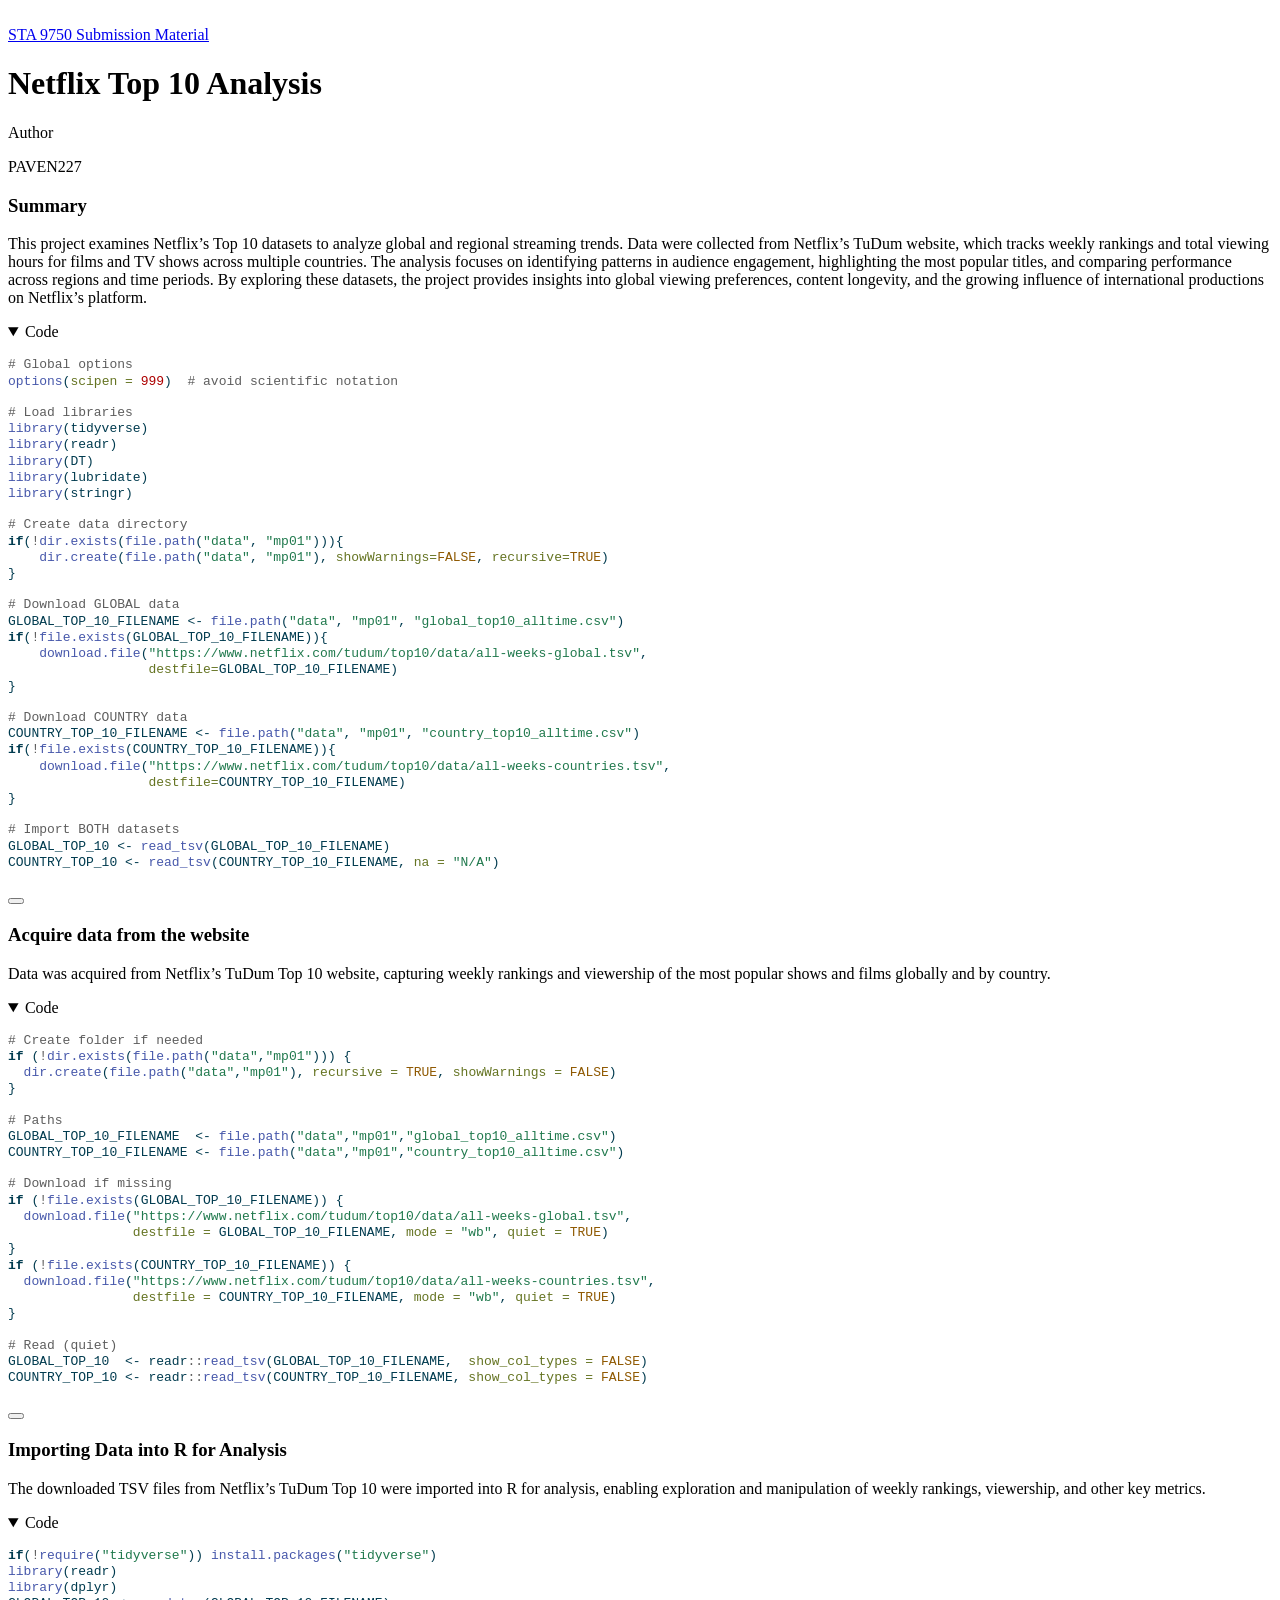
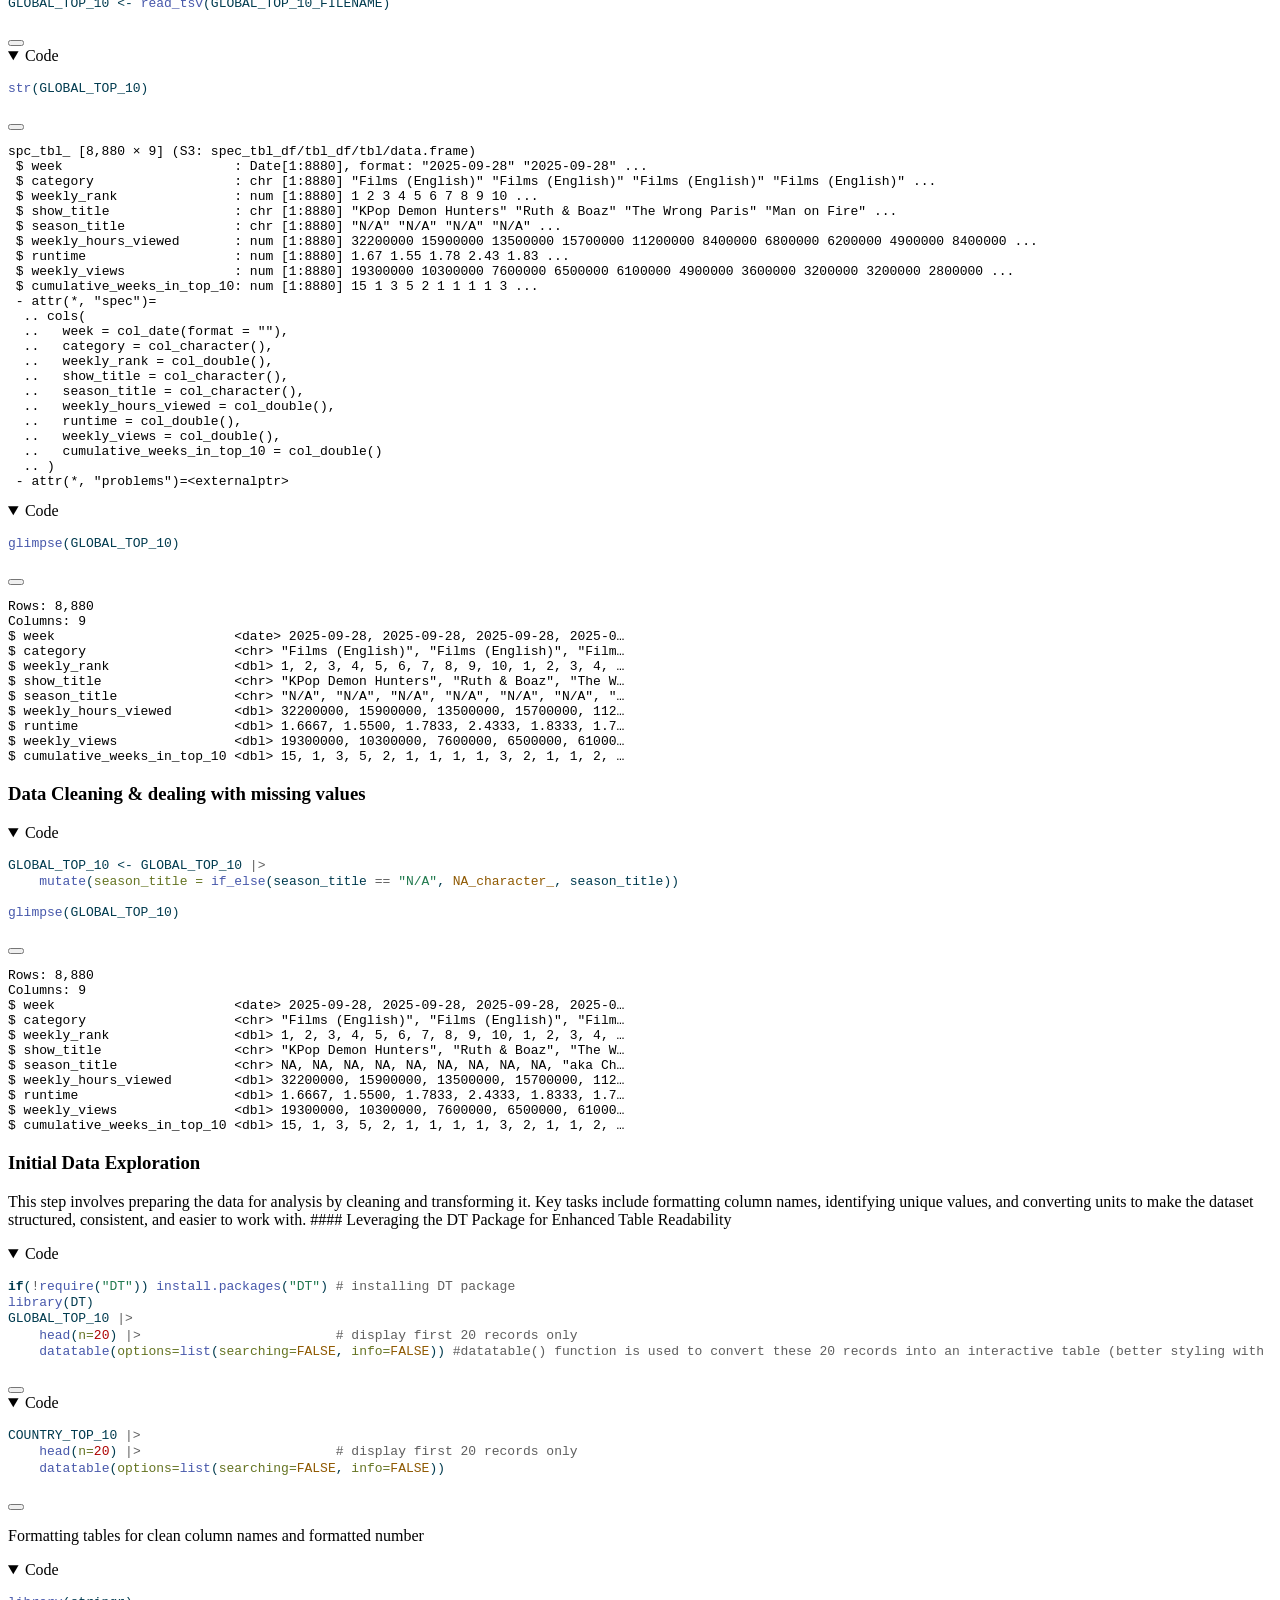
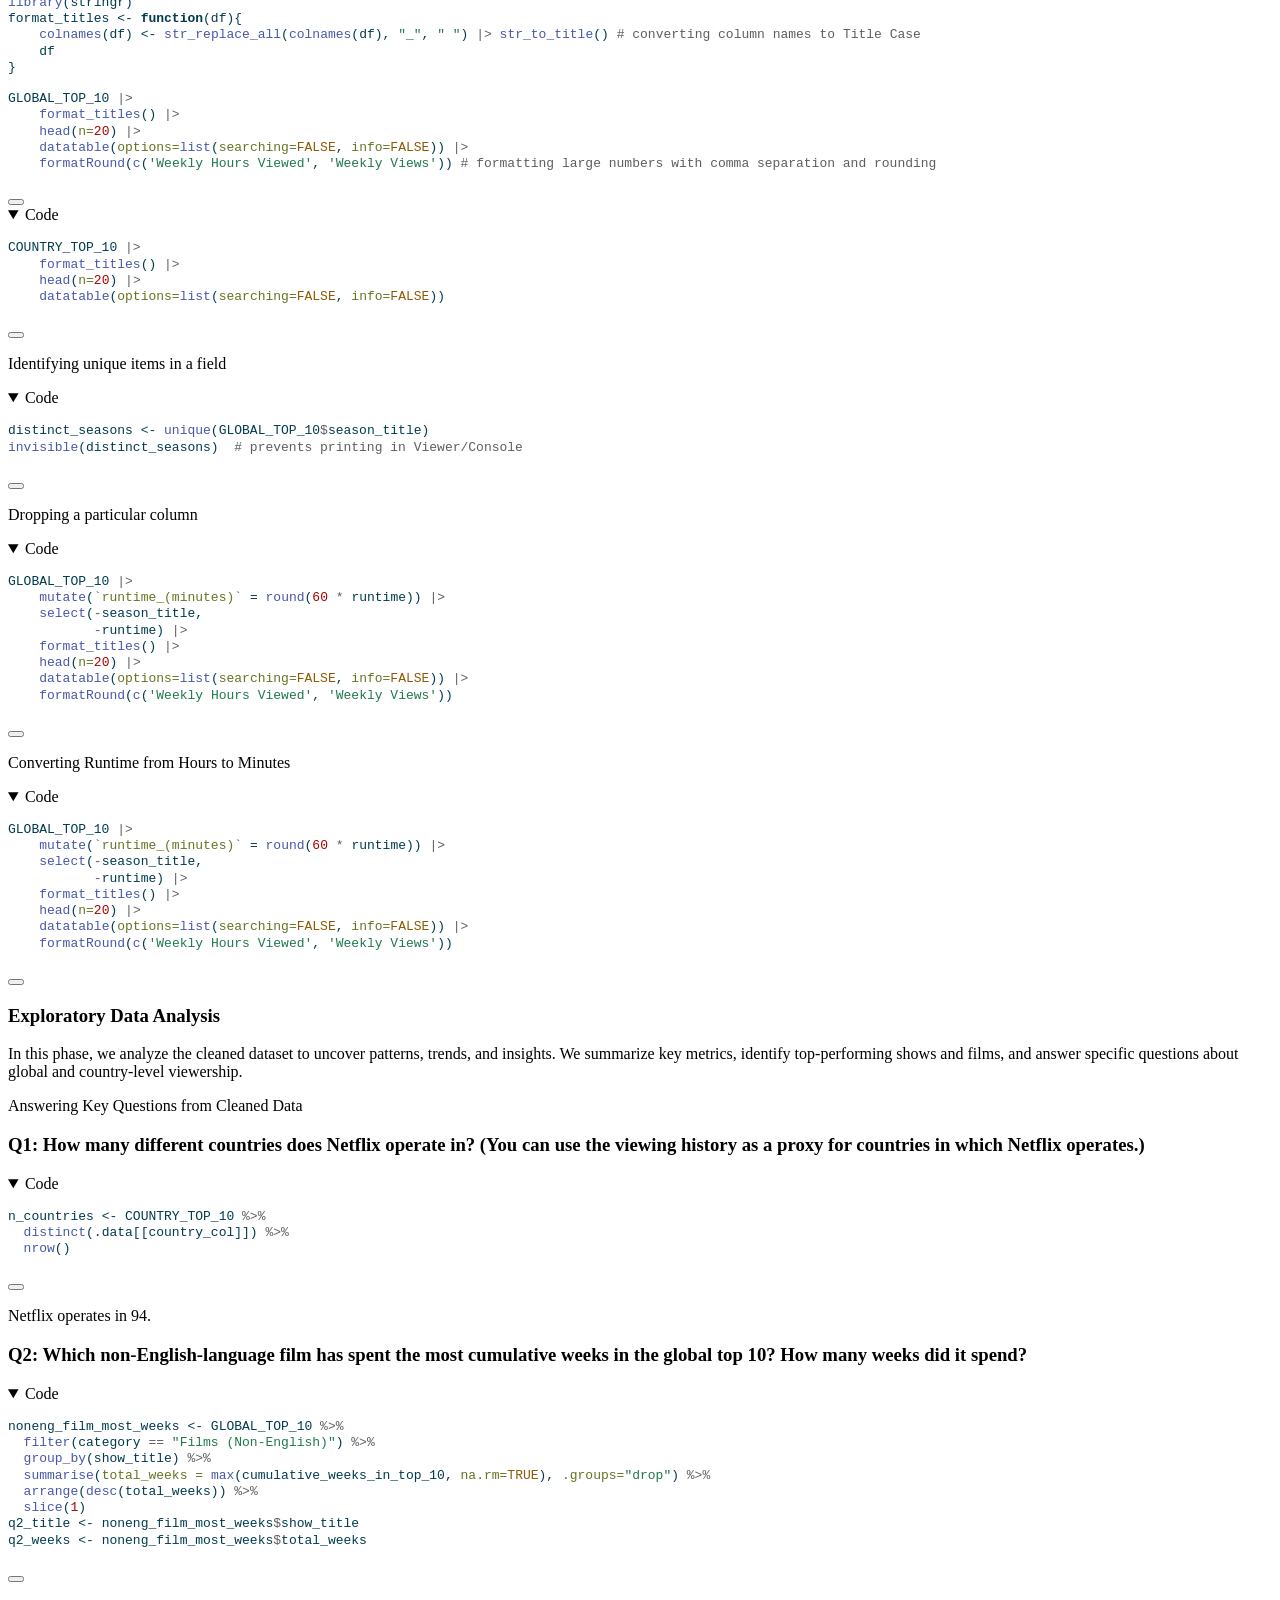
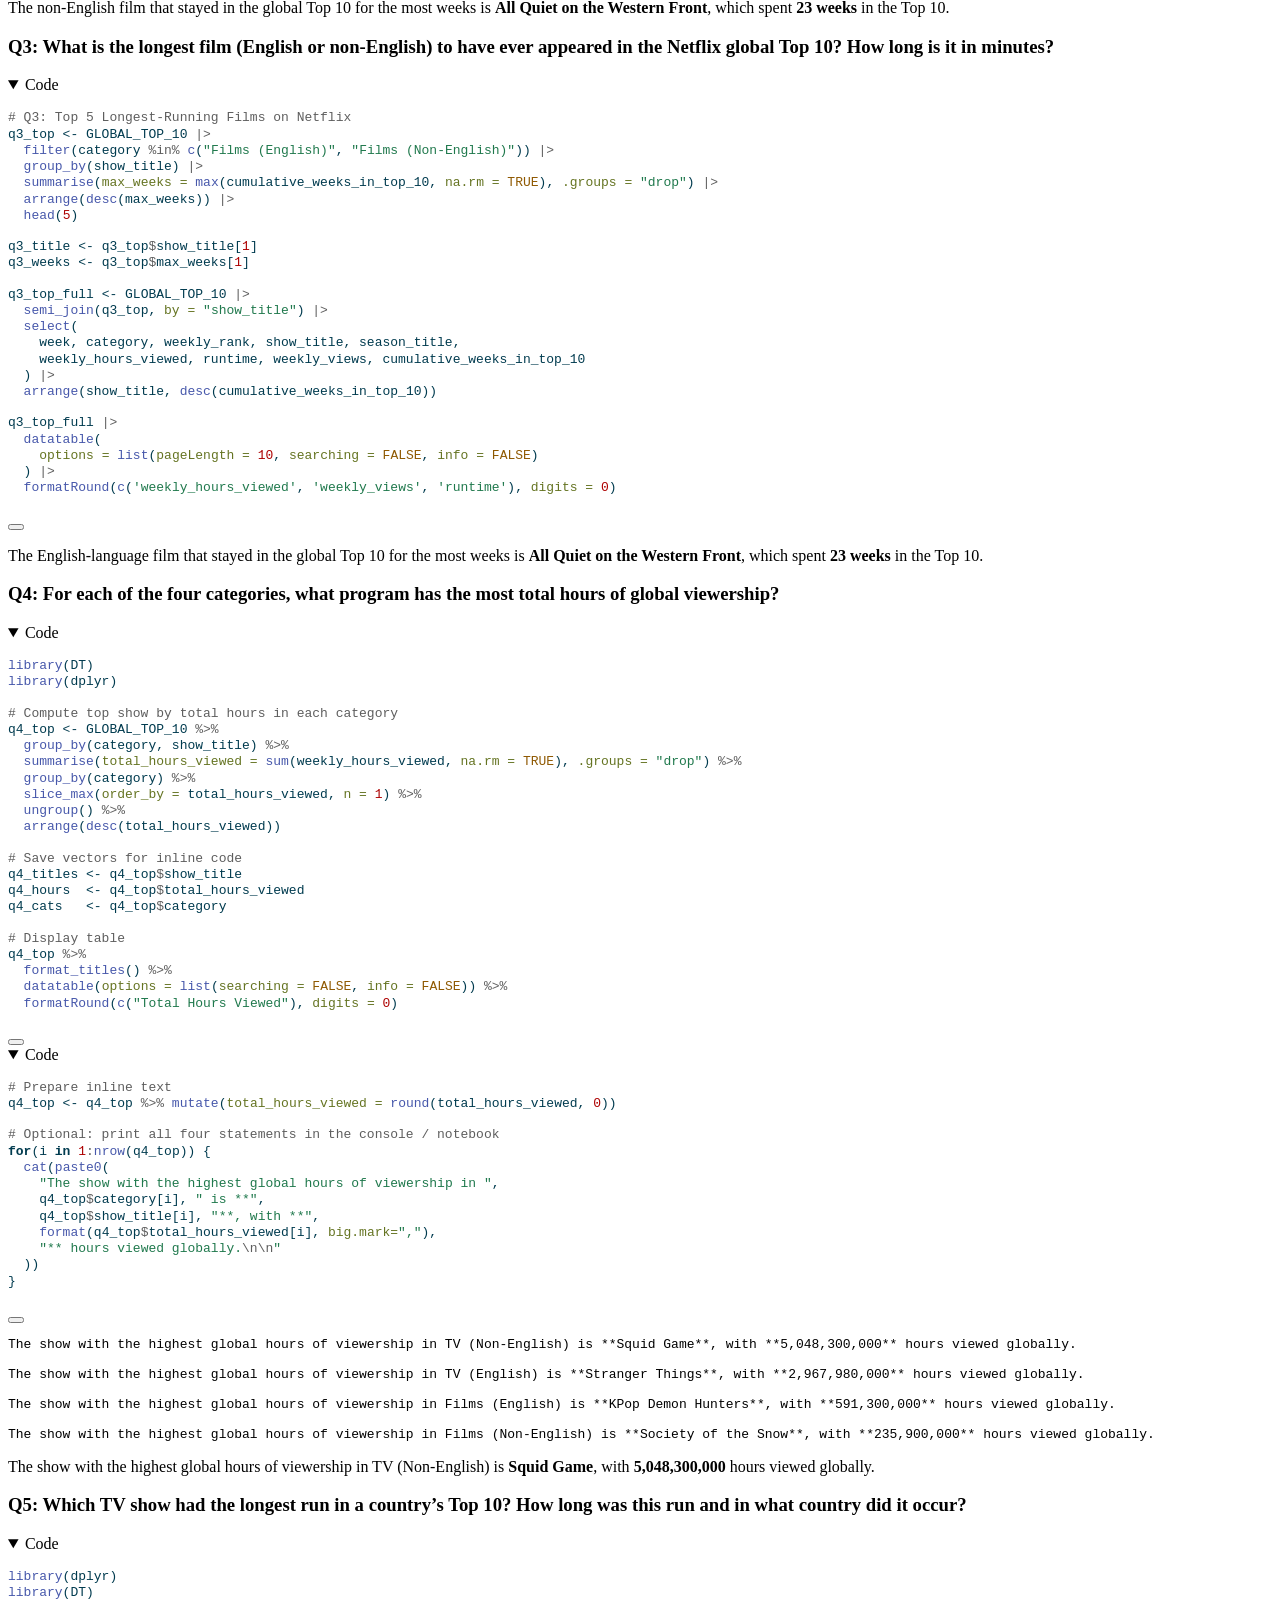
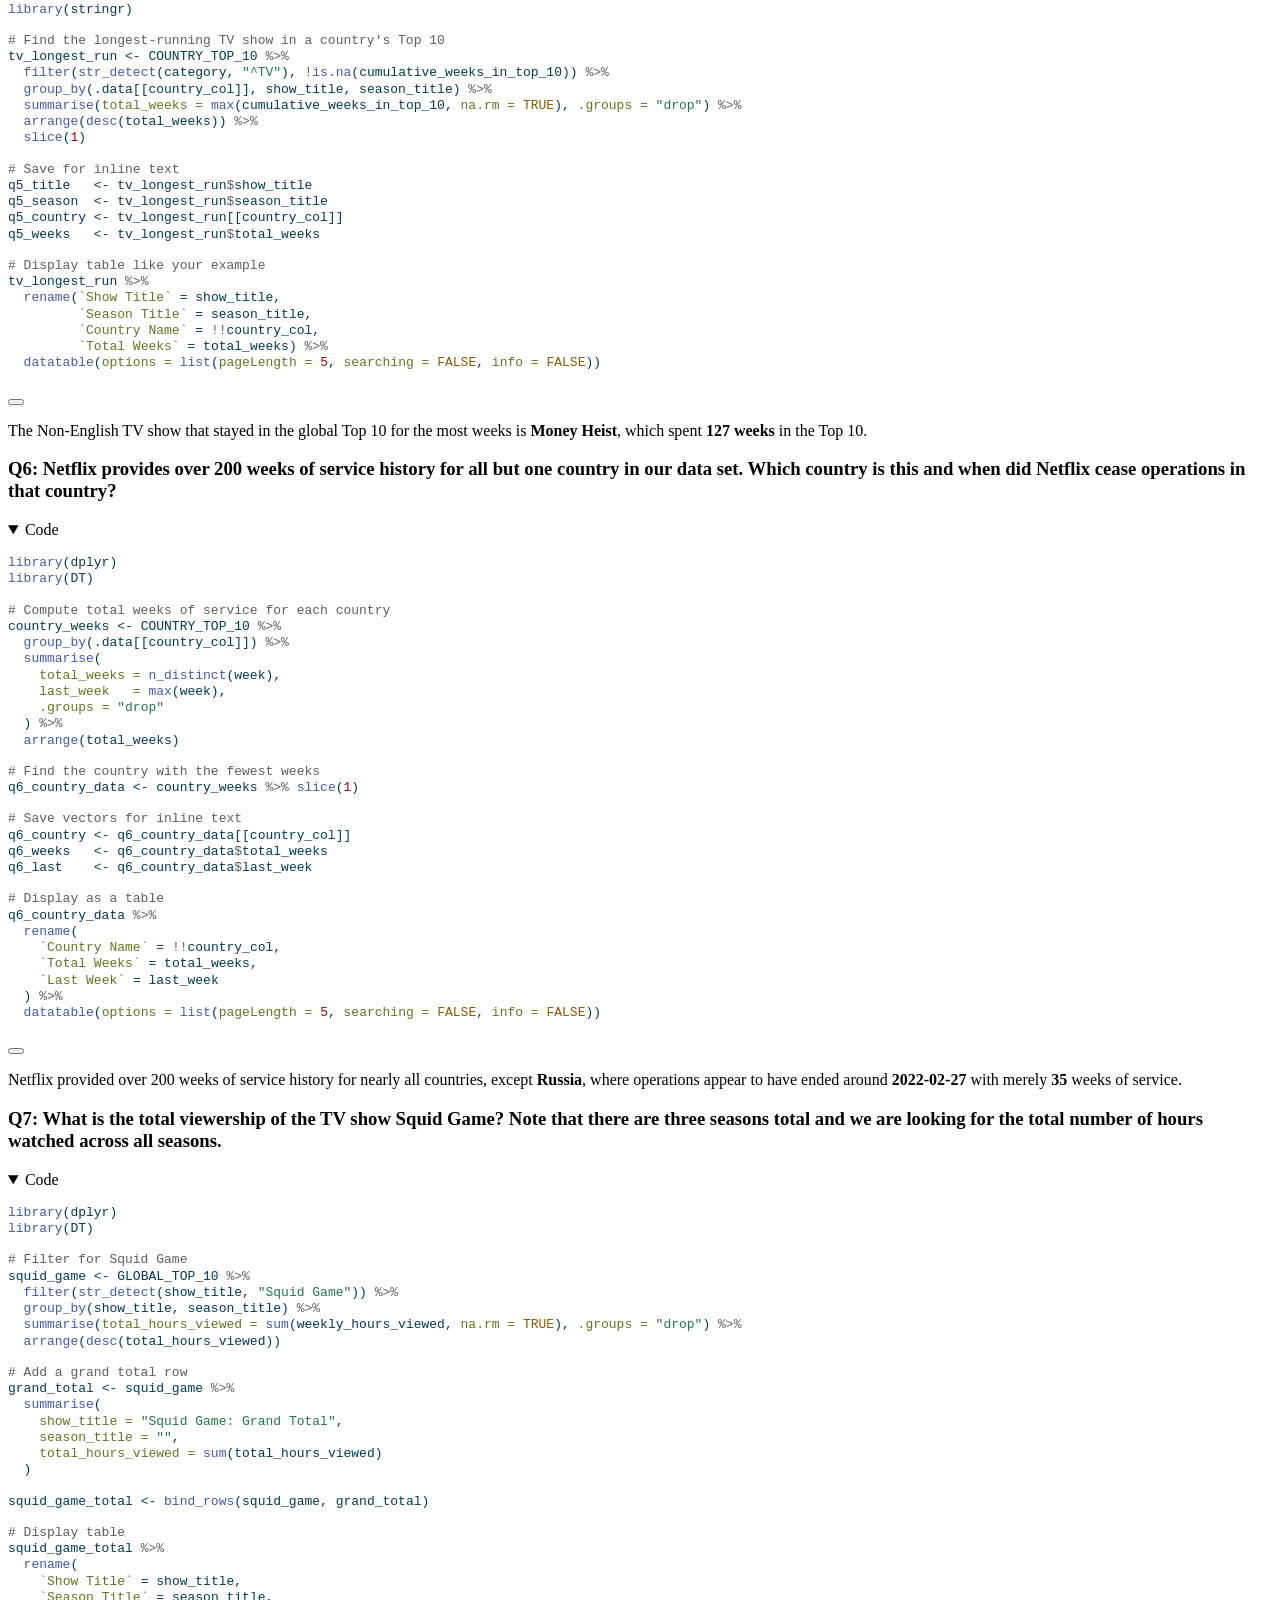
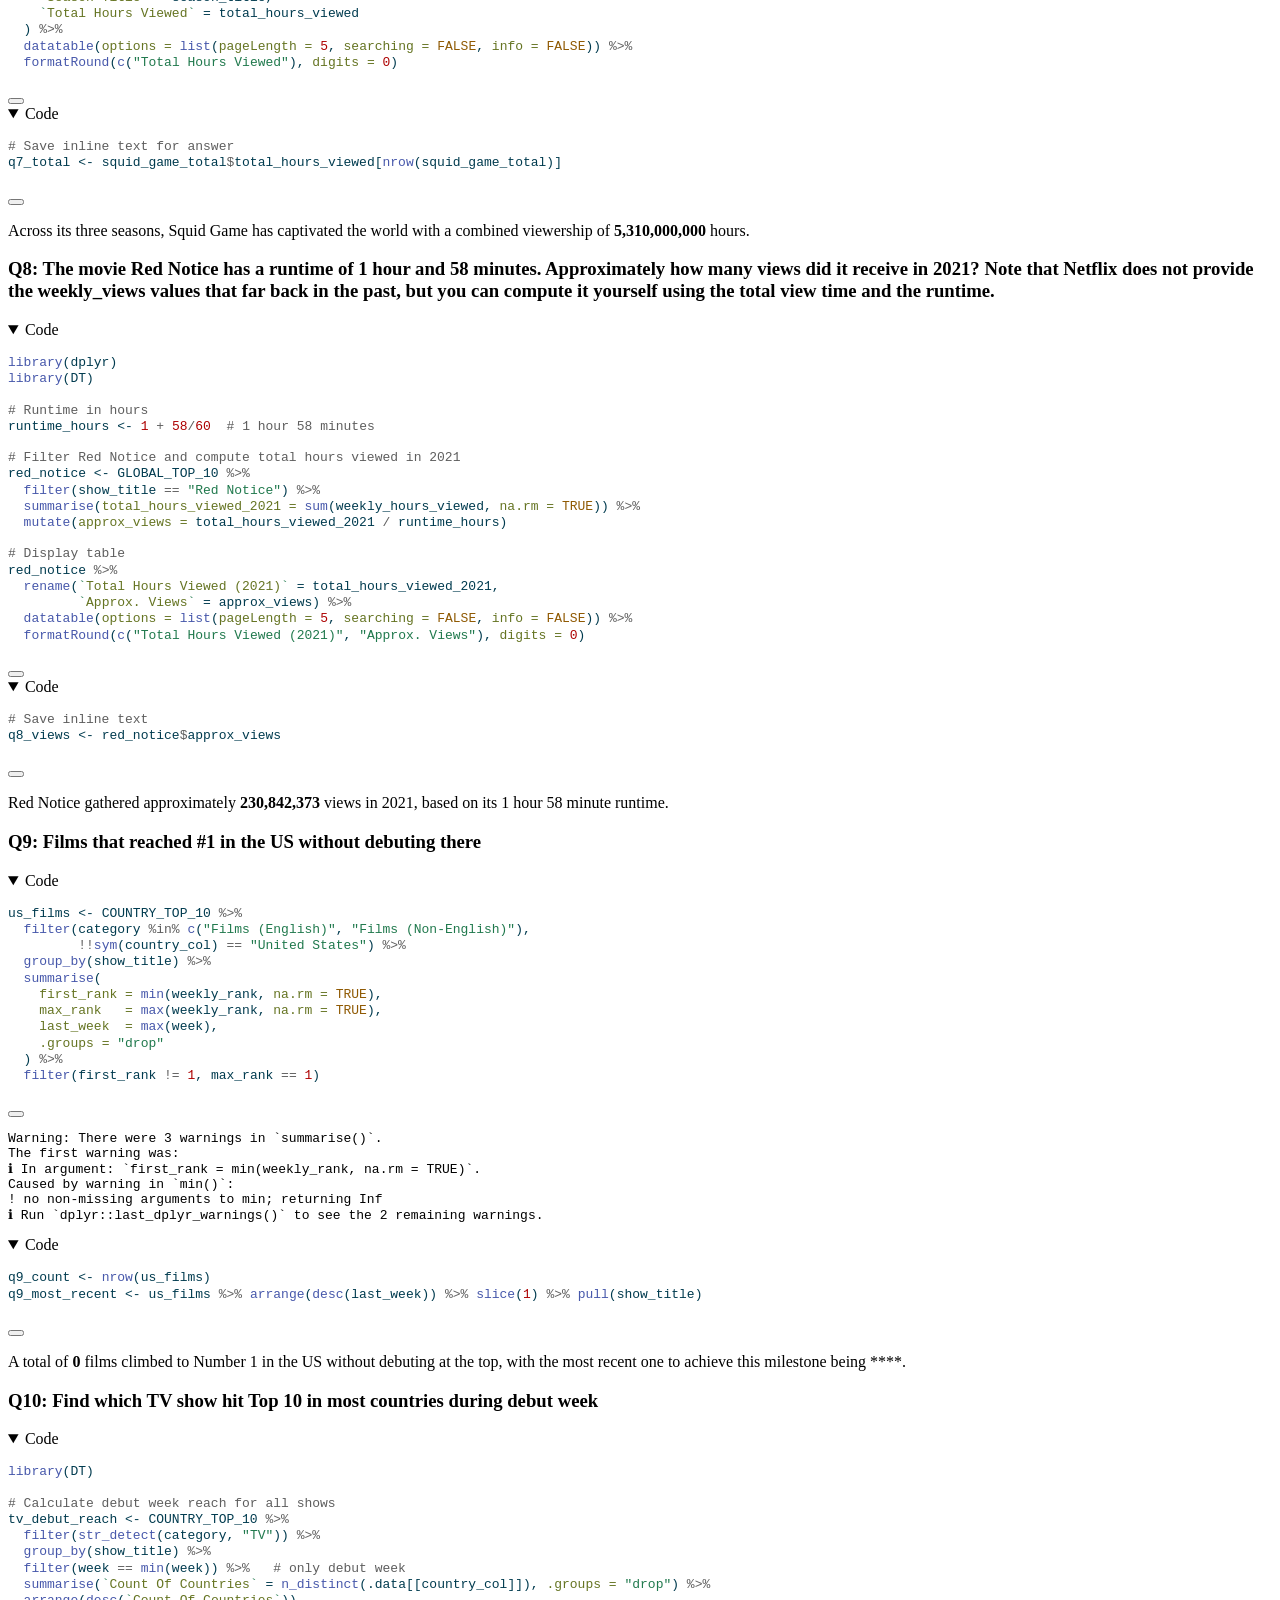
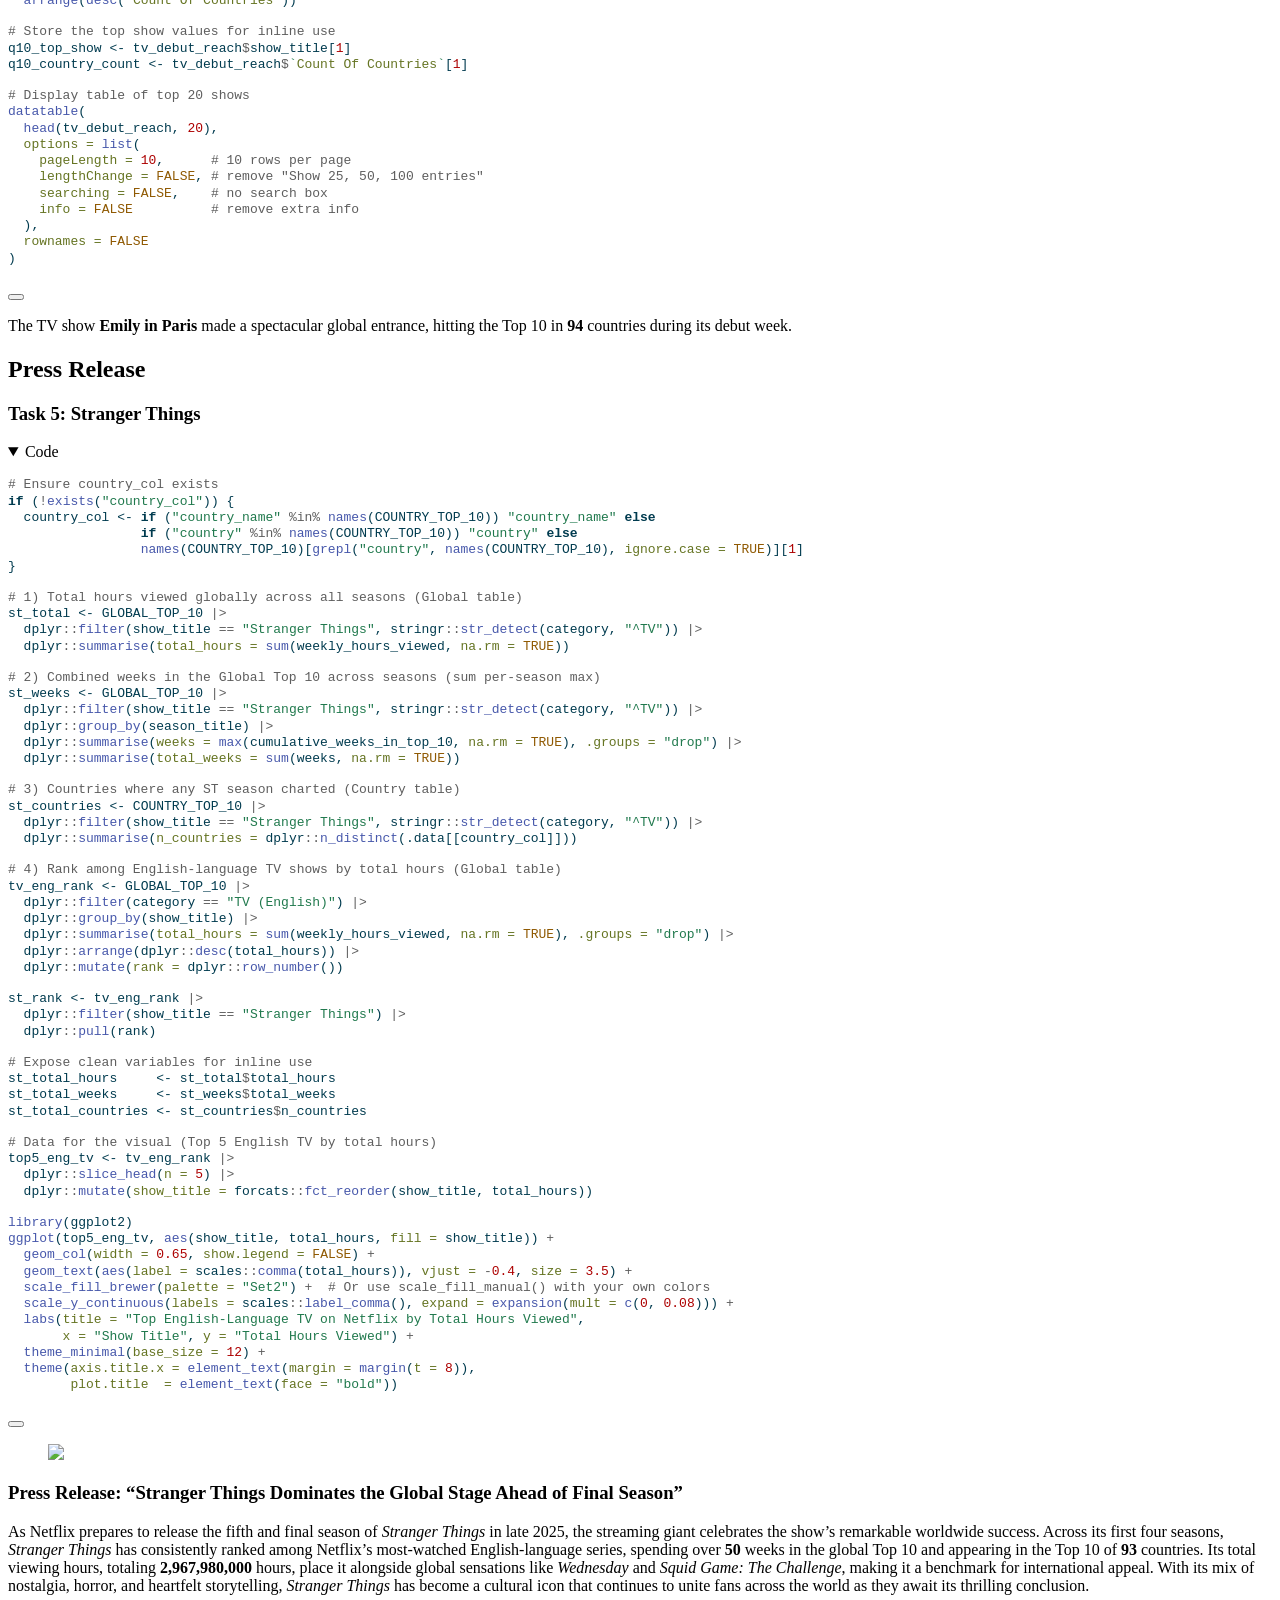
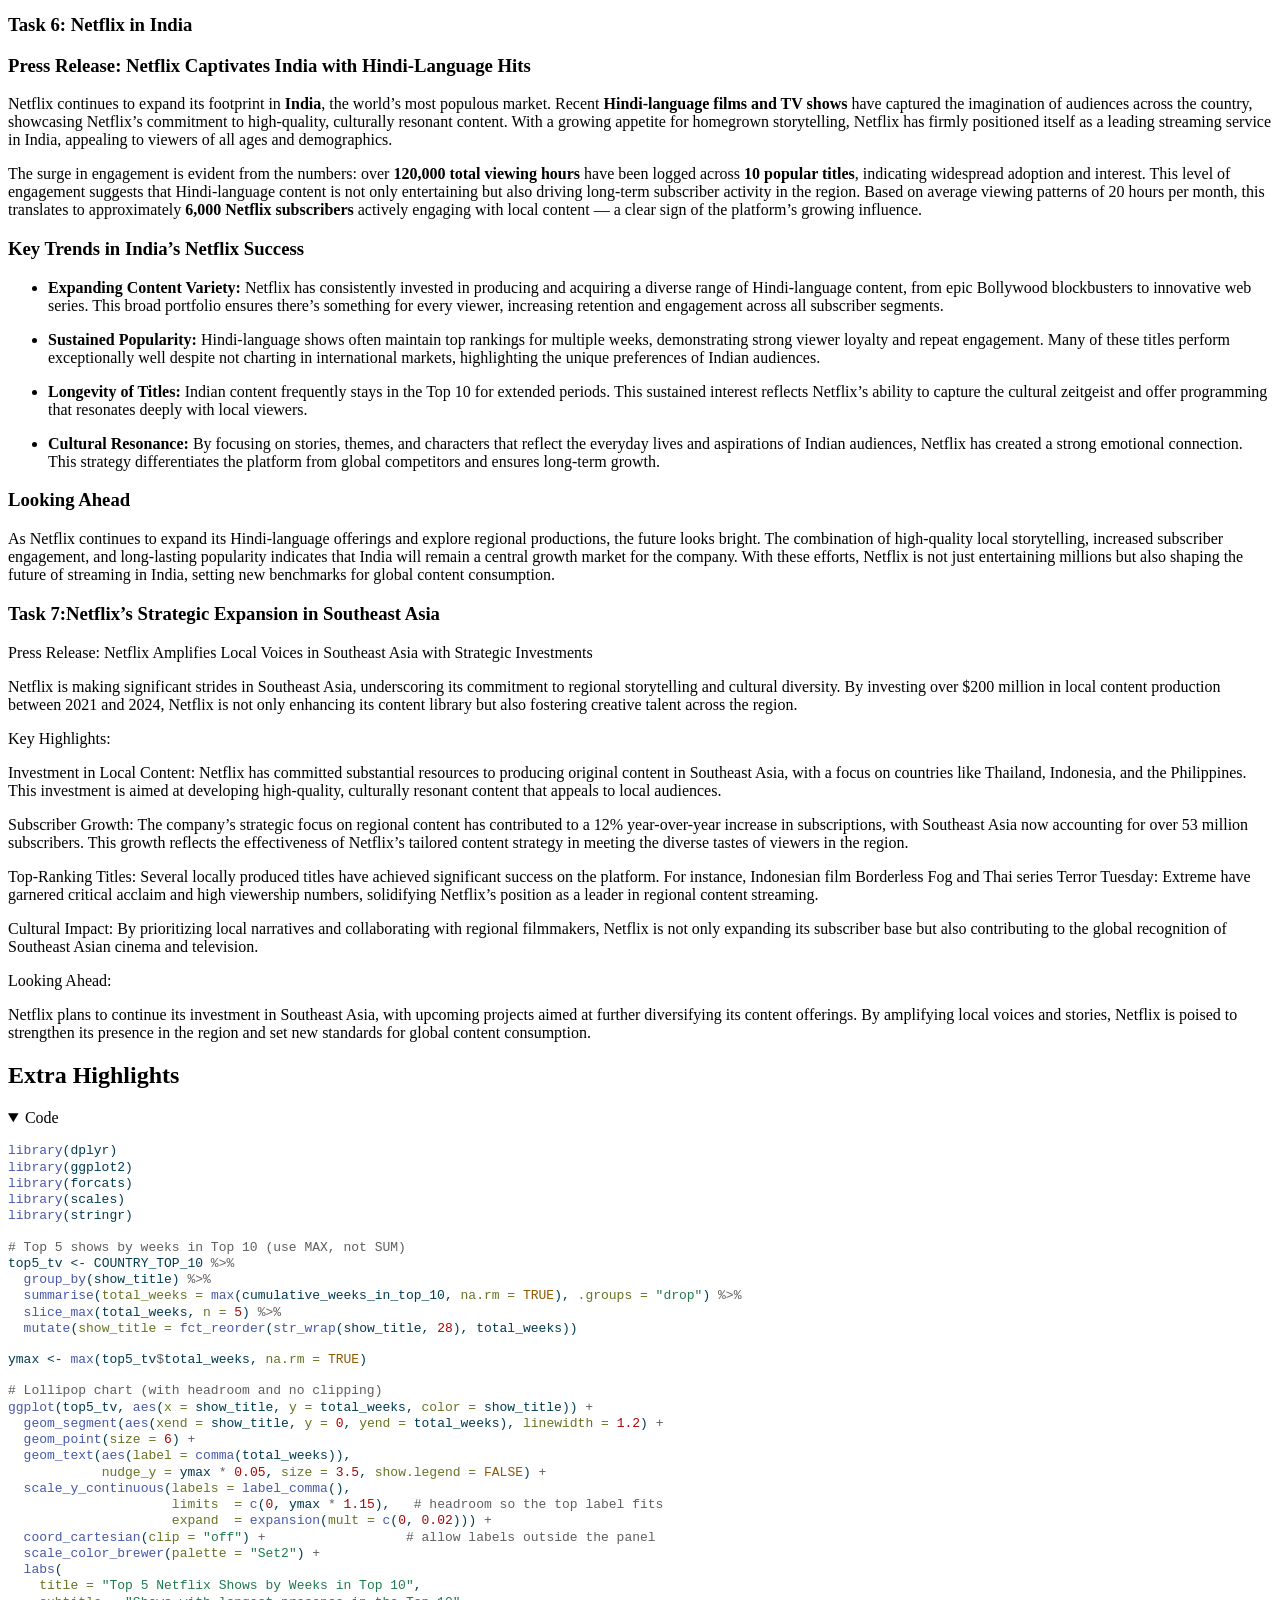
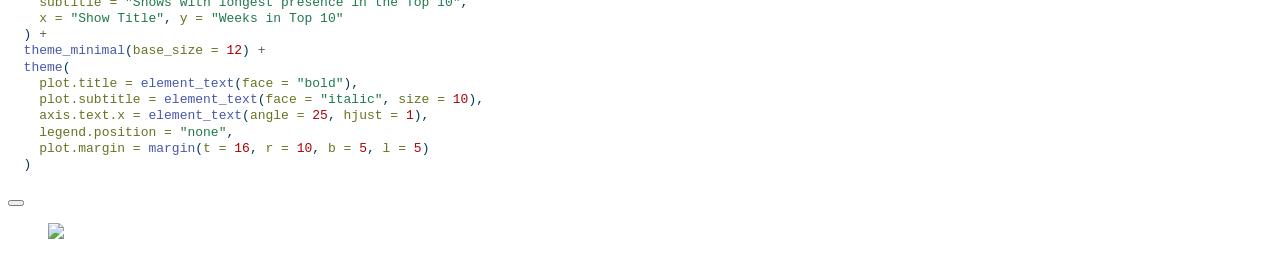
==== docs/mp01.html @ 277bab7a "MP01" ====
<!DOCTYPE html>
<html xmlns="http://www.w3.org/1999/xhtml" lang="en" xml:lang="en"><head>

<meta charset="utf-8">
<meta name="generator" content="quarto-1.8.22">

<meta name="viewport" content="width=device-width, initial-scale=1.0, user-scalable=yes">

<meta name="author" content="PAVEN227">

<title>Netflix Top 10 Analysis – STA 9750 Submission Material</title>
<style>
code{white-space: pre-wrap;}
span.smallcaps{font-variant: small-caps;}
div.columns{display: flex; gap: min(4vw, 1.5em);}
div.column{flex: auto; overflow-x: auto;}
div.hanging-indent{margin-left: 1.5em; text-indent: -1.5em;}
ul.task-list{list-style: none;}
ul.task-list li input[type="checkbox"] {
  width: 0.8em;
  margin: 0 0.8em 0.2em -1em; /* quarto-specific, see https://github.com/quarto-dev/quarto-cli/issues/4556 */ 
  vertical-align: middle;
}
/* CSS for syntax highlighting */
html { -webkit-text-size-adjust: 100%; }
pre > code.sourceCode { white-space: pre; position: relative; }
pre > code.sourceCode > span { display: inline-block; line-height: 1.25; }
pre > code.sourceCode > span:empty { height: 1.2em; }
.sourceCode { overflow: visible; }
code.sourceCode > span { color: inherit; text-decoration: inherit; }
div.sourceCode { margin: 1em 0; }
pre.sourceCode { margin: 0; }
@media screen {
div.sourceCode { overflow: auto; }
}
@media print {
pre > code.sourceCode { white-space: pre-wrap; }
pre > code.sourceCode > span { text-indent: -5em; padding-left: 5em; }
}
pre.numberSource code
  { counter-reset: source-line 0; }
pre.numberSource code > span
  { position: relative; left: -4em; counter-increment: source-line; }
pre.numberSource code > span > a:first-child::before
  { content: counter(source-line);
    position: relative; left: -1em; text-align: right; vertical-align: baseline;
    border: none; display: inline-block;
    -webkit-touch-callout: none; -webkit-user-select: none;
    -khtml-user-select: none; -moz-user-select: none;
    -ms-user-select: none; user-select: none;
    padding: 0 4px; width: 4em;
  }
pre.numberSource { margin-left: 3em;  padding-left: 4px; }
div.sourceCode
  {   }
@media screen {
pre > code.sourceCode > span > a:first-child::before { text-decoration: underline; }
}
</style>


<script src="site_libs/quarto-nav/quarto-nav.js"></script>
<script src="site_libs/quarto-nav/headroom.min.js"></script>
<script src="site_libs/clipboard/clipboard.min.js"></script>
<script src="site_libs/quarto-search/autocomplete.umd.js"></script>
<script src="site_libs/quarto-search/fuse.min.js"></script>
<script src="site_libs/quarto-search/quarto-search.js"></script>
<meta name="quarto:offset" content="./">
<script src="site_libs/quarto-html/quarto.js" type="module"></script>
<script src="site_libs/quarto-html/tabsets/tabsets.js" type="module"></script>
<script src="site_libs/quarto-html/axe/axe-check.js" type="module"></script>
<script src="site_libs/quarto-html/popper.min.js"></script>
<script src="site_libs/quarto-html/tippy.umd.min.js"></script>
<script src="site_libs/quarto-html/anchor.min.js"></script>
<link href="site_libs/quarto-html/tippy.css" rel="stylesheet">
<link href="site_libs/quarto-html/quarto-syntax-highlighting-cd7454b418030687c631a6a7286fbe16.css" rel="stylesheet" id="quarto-text-highlighting-styles">
<script src="site_libs/bootstrap/bootstrap.min.js"></script>
<link href="site_libs/bootstrap/bootstrap-icons.css" rel="stylesheet">
<link href="site_libs/bootstrap/bootstrap-029b10fc0dc652dab2ec1ac156c1a037.min.css" rel="stylesheet" append-hash="true" id="quarto-bootstrap" data-mode="light">
<script id="quarto-search-options" type="application/json">{
  "location": "navbar",
  "copy-button": false,
  "collapse-after": 3,
  "panel-placement": "end",
  "type": "overlay",
  "limit": 50,
  "keyboard-shortcut": [
    "f",
    "/",
    "s"
  ],
  "show-item-context": false,
  "language": {
    "search-no-results-text": "No results",
    "search-matching-documents-text": "matching documents",
    "search-copy-link-title": "Copy link to search",
    "search-hide-matches-text": "Hide additional matches",
    "search-more-match-text": "more match in this document",
    "search-more-matches-text": "more matches in this document",
    "search-clear-button-title": "Clear",
    "search-text-placeholder": "",
    "search-detached-cancel-button-title": "Cancel",
    "search-submit-button-title": "Submit",
    "search-label": "Search"
  }
}</script>
<link href="site_libs/htmltools-fill-0.5.8.1/fill.css" rel="stylesheet">

<script src="site_libs/htmlwidgets-1.6.4/htmlwidgets.js"></script>

<link href="site_libs/datatables-css-0.0.0/datatables-crosstalk.css" rel="stylesheet">

<script src="site_libs/datatables-binding-0.34.0/datatables.js"></script>

<script src="site_libs/jquery-3.6.0/jquery-3.6.0.min.js"></script>

<link href="site_libs/dt-core-1.13.6/css/jquery.dataTables.min.css" rel="stylesheet">

<link href="site_libs/dt-core-1.13.6/css/jquery.dataTables.extra.css" rel="stylesheet">

<script src="site_libs/dt-core-1.13.6/js/jquery.dataTables.min.js"></script>

<link href="site_libs/crosstalk-1.2.1/css/crosstalk.min.css" rel="stylesheet">

<script src="site_libs/crosstalk-1.2.1/js/crosstalk.min.js"></script>



</head>

<body class="nav-fixed fullcontent quarto-light">

<div id="quarto-search-results"></div>
  <header id="quarto-header" class="headroom fixed-top">
    <nav class="navbar navbar-expand-lg " data-bs-theme="dark">
      <div class="navbar-container container-fluid">
      <div class="navbar-brand-container mx-auto">
    <a href="./index.html" class="navbar-brand navbar-brand-logo">
    </a>
    <a class="navbar-brand" href="./index.html">
    <span class="navbar-title">STA 9750 Submission Material</span>
    </a>
  </div>
        <div class="quarto-navbar-tools tools-end">
</div>
      </div> <!-- /container-fluid -->
    </nav>
</header>
<!-- content -->
<div id="quarto-content" class="quarto-container page-columns page-rows-contents page-layout-article page-navbar">
<!-- sidebar -->
<!-- margin-sidebar -->
    
<!-- main -->
<main class="content" id="quarto-document-content">

<header id="title-block-header" class="quarto-title-block default">
<div class="quarto-title">
<h1 class="title">Netflix Top 10 Analysis</h1>
</div>



<div class="quarto-title-meta">

    <div>
    <div class="quarto-title-meta-heading">Author</div>
    <div class="quarto-title-meta-contents">
             <p>PAVEN227 </p>
          </div>
  </div>
    
  
    
  </div>
  


</header>


<section id="summary" class="level3">
<h3 class="anchored" data-anchor-id="summary">Summary</h3>
<p>This project examines Netflix’s Top 10 datasets to analyze global and regional streaming trends. Data were collected from Netflix’s TuDum website, which tracks weekly rankings and total viewing hours for films and TV shows across multiple countries. The analysis focuses on identifying patterns in audience engagement, highlighting the most popular titles, and comparing performance across regions and time periods. By exploring these datasets, the project provides insights into global viewing preferences, content longevity, and the growing influence of international productions on Netflix’s platform.</p>
<div class="cell">
<details open="" class="code-fold">
<summary>Code</summary>
<div class="code-copy-outer-scaffold"><div class="sourceCode cell-code" id="cb1"><pre class="sourceCode r code-with-copy"><code class="sourceCode r"><span id="cb1-1"><a href="#cb1-1" aria-hidden="true" tabindex="-1"></a><span class="co"># Global options</span></span>
<span id="cb1-2"><a href="#cb1-2" aria-hidden="true" tabindex="-1"></a><span class="fu">options</span>(<span class="at">scipen =</span> <span class="dv">999</span>)  <span class="co"># avoid scientific notation</span></span>
<span id="cb1-3"><a href="#cb1-3" aria-hidden="true" tabindex="-1"></a></span>
<span id="cb1-4"><a href="#cb1-4" aria-hidden="true" tabindex="-1"></a><span class="co"># Load libraries</span></span>
<span id="cb1-5"><a href="#cb1-5" aria-hidden="true" tabindex="-1"></a><span class="fu">library</span>(tidyverse)</span>
<span id="cb1-6"><a href="#cb1-6" aria-hidden="true" tabindex="-1"></a><span class="fu">library</span>(readr)</span>
<span id="cb1-7"><a href="#cb1-7" aria-hidden="true" tabindex="-1"></a><span class="fu">library</span>(DT)</span>
<span id="cb1-8"><a href="#cb1-8" aria-hidden="true" tabindex="-1"></a><span class="fu">library</span>(lubridate)</span>
<span id="cb1-9"><a href="#cb1-9" aria-hidden="true" tabindex="-1"></a><span class="fu">library</span>(stringr)</span>
<span id="cb1-10"><a href="#cb1-10" aria-hidden="true" tabindex="-1"></a></span>
<span id="cb1-11"><a href="#cb1-11" aria-hidden="true" tabindex="-1"></a><span class="co"># Create data directory</span></span>
<span id="cb1-12"><a href="#cb1-12" aria-hidden="true" tabindex="-1"></a><span class="cf">if</span>(<span class="sc">!</span><span class="fu">dir.exists</span>(<span class="fu">file.path</span>(<span class="st">"data"</span>, <span class="st">"mp01"</span>))){</span>
<span id="cb1-13"><a href="#cb1-13" aria-hidden="true" tabindex="-1"></a>    <span class="fu">dir.create</span>(<span class="fu">file.path</span>(<span class="st">"data"</span>, <span class="st">"mp01"</span>), <span class="at">showWarnings=</span><span class="cn">FALSE</span>, <span class="at">recursive=</span><span class="cn">TRUE</span>)</span>
<span id="cb1-14"><a href="#cb1-14" aria-hidden="true" tabindex="-1"></a>}</span>
<span id="cb1-15"><a href="#cb1-15" aria-hidden="true" tabindex="-1"></a></span>
<span id="cb1-16"><a href="#cb1-16" aria-hidden="true" tabindex="-1"></a><span class="co"># Download GLOBAL data</span></span>
<span id="cb1-17"><a href="#cb1-17" aria-hidden="true" tabindex="-1"></a>GLOBAL_TOP_10_FILENAME <span class="ot">&lt;-</span> <span class="fu">file.path</span>(<span class="st">"data"</span>, <span class="st">"mp01"</span>, <span class="st">"global_top10_alltime.csv"</span>)</span>
<span id="cb1-18"><a href="#cb1-18" aria-hidden="true" tabindex="-1"></a><span class="cf">if</span>(<span class="sc">!</span><span class="fu">file.exists</span>(GLOBAL_TOP_10_FILENAME)){</span>
<span id="cb1-19"><a href="#cb1-19" aria-hidden="true" tabindex="-1"></a>    <span class="fu">download.file</span>(<span class="st">"https://www.netflix.com/tudum/top10/data/all-weeks-global.tsv"</span>, </span>
<span id="cb1-20"><a href="#cb1-20" aria-hidden="true" tabindex="-1"></a>                  <span class="at">destfile=</span>GLOBAL_TOP_10_FILENAME)</span>
<span id="cb1-21"><a href="#cb1-21" aria-hidden="true" tabindex="-1"></a>}</span>
<span id="cb1-22"><a href="#cb1-22" aria-hidden="true" tabindex="-1"></a></span>
<span id="cb1-23"><a href="#cb1-23" aria-hidden="true" tabindex="-1"></a><span class="co"># Download COUNTRY data</span></span>
<span id="cb1-24"><a href="#cb1-24" aria-hidden="true" tabindex="-1"></a>COUNTRY_TOP_10_FILENAME <span class="ot">&lt;-</span> <span class="fu">file.path</span>(<span class="st">"data"</span>, <span class="st">"mp01"</span>, <span class="st">"country_top10_alltime.csv"</span>)</span>
<span id="cb1-25"><a href="#cb1-25" aria-hidden="true" tabindex="-1"></a><span class="cf">if</span>(<span class="sc">!</span><span class="fu">file.exists</span>(COUNTRY_TOP_10_FILENAME)){</span>
<span id="cb1-26"><a href="#cb1-26" aria-hidden="true" tabindex="-1"></a>    <span class="fu">download.file</span>(<span class="st">"https://www.netflix.com/tudum/top10/data/all-weeks-countries.tsv"</span>, </span>
<span id="cb1-27"><a href="#cb1-27" aria-hidden="true" tabindex="-1"></a>                  <span class="at">destfile=</span>COUNTRY_TOP_10_FILENAME)</span>
<span id="cb1-28"><a href="#cb1-28" aria-hidden="true" tabindex="-1"></a>}</span>
<span id="cb1-29"><a href="#cb1-29" aria-hidden="true" tabindex="-1"></a></span>
<span id="cb1-30"><a href="#cb1-30" aria-hidden="true" tabindex="-1"></a><span class="co"># Import BOTH datasets</span></span>
<span id="cb1-31"><a href="#cb1-31" aria-hidden="true" tabindex="-1"></a>GLOBAL_TOP_10 <span class="ot">&lt;-</span> <span class="fu">read_tsv</span>(GLOBAL_TOP_10_FILENAME)</span>
<span id="cb1-32"><a href="#cb1-32" aria-hidden="true" tabindex="-1"></a>COUNTRY_TOP_10 <span class="ot">&lt;-</span> <span class="fu">read_tsv</span>(COUNTRY_TOP_10_FILENAME, <span class="at">na =</span> <span class="st">"N/A"</span>)</span></code></pre></div><button title="Copy to Clipboard" class="code-copy-button"><i class="bi"></i></button></div>
</details>
</div>
</section>
<section id="acquire-data-from-the-website" class="level3">
<h3 class="anchored" data-anchor-id="acquire-data-from-the-website">Acquire data from the website</h3>
<p>Data was acquired from Netflix’s TuDum Top 10 website, capturing weekly rankings and viewership of the most popular shows and films globally and by country.</p>
<div class="cell">
<details open="" class="code-fold">
<summary>Code</summary>
<div class="code-copy-outer-scaffold"><div class="sourceCode cell-code" id="cb2"><pre class="sourceCode r code-with-copy"><code class="sourceCode r"><span id="cb2-1"><a href="#cb2-1" aria-hidden="true" tabindex="-1"></a><span class="co"># Create folder if needed</span></span>
<span id="cb2-2"><a href="#cb2-2" aria-hidden="true" tabindex="-1"></a><span class="cf">if</span> (<span class="sc">!</span><span class="fu">dir.exists</span>(<span class="fu">file.path</span>(<span class="st">"data"</span>,<span class="st">"mp01"</span>))) {</span>
<span id="cb2-3"><a href="#cb2-3" aria-hidden="true" tabindex="-1"></a>  <span class="fu">dir.create</span>(<span class="fu">file.path</span>(<span class="st">"data"</span>,<span class="st">"mp01"</span>), <span class="at">recursive =</span> <span class="cn">TRUE</span>, <span class="at">showWarnings =</span> <span class="cn">FALSE</span>)</span>
<span id="cb2-4"><a href="#cb2-4" aria-hidden="true" tabindex="-1"></a>}</span>
<span id="cb2-5"><a href="#cb2-5" aria-hidden="true" tabindex="-1"></a></span>
<span id="cb2-6"><a href="#cb2-6" aria-hidden="true" tabindex="-1"></a><span class="co"># Paths</span></span>
<span id="cb2-7"><a href="#cb2-7" aria-hidden="true" tabindex="-1"></a>GLOBAL_TOP_10_FILENAME  <span class="ot">&lt;-</span> <span class="fu">file.path</span>(<span class="st">"data"</span>,<span class="st">"mp01"</span>,<span class="st">"global_top10_alltime.csv"</span>)</span>
<span id="cb2-8"><a href="#cb2-8" aria-hidden="true" tabindex="-1"></a>COUNTRY_TOP_10_FILENAME <span class="ot">&lt;-</span> <span class="fu">file.path</span>(<span class="st">"data"</span>,<span class="st">"mp01"</span>,<span class="st">"country_top10_alltime.csv"</span>)</span>
<span id="cb2-9"><a href="#cb2-9" aria-hidden="true" tabindex="-1"></a></span>
<span id="cb2-10"><a href="#cb2-10" aria-hidden="true" tabindex="-1"></a><span class="co"># Download if missing</span></span>
<span id="cb2-11"><a href="#cb2-11" aria-hidden="true" tabindex="-1"></a><span class="cf">if</span> (<span class="sc">!</span><span class="fu">file.exists</span>(GLOBAL_TOP_10_FILENAME)) {</span>
<span id="cb2-12"><a href="#cb2-12" aria-hidden="true" tabindex="-1"></a>  <span class="fu">download.file</span>(<span class="st">"https://www.netflix.com/tudum/top10/data/all-weeks-global.tsv"</span>,</span>
<span id="cb2-13"><a href="#cb2-13" aria-hidden="true" tabindex="-1"></a>                <span class="at">destfile =</span> GLOBAL_TOP_10_FILENAME, <span class="at">mode =</span> <span class="st">"wb"</span>, <span class="at">quiet =</span> <span class="cn">TRUE</span>)</span>
<span id="cb2-14"><a href="#cb2-14" aria-hidden="true" tabindex="-1"></a>}</span>
<span id="cb2-15"><a href="#cb2-15" aria-hidden="true" tabindex="-1"></a><span class="cf">if</span> (<span class="sc">!</span><span class="fu">file.exists</span>(COUNTRY_TOP_10_FILENAME)) {</span>
<span id="cb2-16"><a href="#cb2-16" aria-hidden="true" tabindex="-1"></a>  <span class="fu">download.file</span>(<span class="st">"https://www.netflix.com/tudum/top10/data/all-weeks-countries.tsv"</span>,</span>
<span id="cb2-17"><a href="#cb2-17" aria-hidden="true" tabindex="-1"></a>                <span class="at">destfile =</span> COUNTRY_TOP_10_FILENAME, <span class="at">mode =</span> <span class="st">"wb"</span>, <span class="at">quiet =</span> <span class="cn">TRUE</span>)</span>
<span id="cb2-18"><a href="#cb2-18" aria-hidden="true" tabindex="-1"></a>}</span>
<span id="cb2-19"><a href="#cb2-19" aria-hidden="true" tabindex="-1"></a></span>
<span id="cb2-20"><a href="#cb2-20" aria-hidden="true" tabindex="-1"></a><span class="co"># Read (quiet)</span></span>
<span id="cb2-21"><a href="#cb2-21" aria-hidden="true" tabindex="-1"></a>GLOBAL_TOP_10  <span class="ot">&lt;-</span> readr<span class="sc">::</span><span class="fu">read_tsv</span>(GLOBAL_TOP_10_FILENAME,  <span class="at">show_col_types =</span> <span class="cn">FALSE</span>)</span>
<span id="cb2-22"><a href="#cb2-22" aria-hidden="true" tabindex="-1"></a>COUNTRY_TOP_10 <span class="ot">&lt;-</span> readr<span class="sc">::</span><span class="fu">read_tsv</span>(COUNTRY_TOP_10_FILENAME, <span class="at">show_col_types =</span> <span class="cn">FALSE</span>)</span></code></pre></div><button title="Copy to Clipboard" class="code-copy-button"><i class="bi"></i></button></div>
</details>
</div>
</section>
<section id="importing-data-into-r-for-analysis" class="level3">
<h3 class="anchored" data-anchor-id="importing-data-into-r-for-analysis">Importing Data into R for Analysis</h3>
<p>The downloaded TSV files from Netflix’s TuDum Top 10 were imported into R for analysis, enabling exploration and manipulation of weekly rankings, viewership, and other key metrics.</p>
<div class="cell">
<details open="" class="code-fold">
<summary>Code</summary>
<div class="code-copy-outer-scaffold"><div class="sourceCode cell-code" id="cb3"><pre class="sourceCode r code-with-copy"><code class="sourceCode r"><span id="cb3-1"><a href="#cb3-1" aria-hidden="true" tabindex="-1"></a><span class="cf">if</span>(<span class="sc">!</span><span class="fu">require</span>(<span class="st">"tidyverse"</span>)) <span class="fu">install.packages</span>(<span class="st">"tidyverse"</span>)</span>
<span id="cb3-2"><a href="#cb3-2" aria-hidden="true" tabindex="-1"></a><span class="fu">library</span>(readr)</span>
<span id="cb3-3"><a href="#cb3-3" aria-hidden="true" tabindex="-1"></a><span class="fu">library</span>(dplyr)</span>
<span id="cb3-4"><a href="#cb3-4" aria-hidden="true" tabindex="-1"></a>GLOBAL_TOP_10 <span class="ot">&lt;-</span> <span class="fu">read_tsv</span>(GLOBAL_TOP_10_FILENAME)</span></code></pre></div><button title="Copy to Clipboard" class="code-copy-button"><i class="bi"></i></button></div>
</details>
</div>
<div class="cell">
<details open="" class="code-fold">
<summary>Code</summary>
<div class="code-copy-outer-scaffold"><div class="sourceCode cell-code" id="cb4"><pre class="sourceCode r code-with-copy"><code class="sourceCode r"><span id="cb4-1"><a href="#cb4-1" aria-hidden="true" tabindex="-1"></a><span class="fu">str</span>(GLOBAL_TOP_10)</span></code></pre></div><button title="Copy to Clipboard" class="code-copy-button"><i class="bi"></i></button></div>
</details>
<div class="cell-output cell-output-stdout">
<pre><code>spc_tbl_ [8,880 × 9] (S3: spec_tbl_df/tbl_df/tbl/data.frame)
 $ week                      : Date[1:8880], format: "2025-09-28" "2025-09-28" ...
 $ category                  : chr [1:8880] "Films (English)" "Films (English)" "Films (English)" "Films (English)" ...
 $ weekly_rank               : num [1:8880] 1 2 3 4 5 6 7 8 9 10 ...
 $ show_title                : chr [1:8880] "KPop Demon Hunters" "Ruth &amp; Boaz" "The Wrong Paris" "Man on Fire" ...
 $ season_title              : chr [1:8880] "N/A" "N/A" "N/A" "N/A" ...
 $ weekly_hours_viewed       : num [1:8880] 32200000 15900000 13500000 15700000 11200000 8400000 6800000 6200000 4900000 8400000 ...
 $ runtime                   : num [1:8880] 1.67 1.55 1.78 2.43 1.83 ...
 $ weekly_views              : num [1:8880] 19300000 10300000 7600000 6500000 6100000 4900000 3600000 3200000 3200000 2800000 ...
 $ cumulative_weeks_in_top_10: num [1:8880] 15 1 3 5 2 1 1 1 1 3 ...
 - attr(*, "spec")=
  .. cols(
  ..   week = col_date(format = ""),
  ..   category = col_character(),
  ..   weekly_rank = col_double(),
  ..   show_title = col_character(),
  ..   season_title = col_character(),
  ..   weekly_hours_viewed = col_double(),
  ..   runtime = col_double(),
  ..   weekly_views = col_double(),
  ..   cumulative_weeks_in_top_10 = col_double()
  .. )
 - attr(*, "problems")=&lt;externalptr&gt; </code></pre>
</div>
</div>
<div class="cell">
<details open="" class="code-fold">
<summary>Code</summary>
<div class="code-copy-outer-scaffold"><div class="sourceCode cell-code" id="cb6"><pre class="sourceCode r code-with-copy"><code class="sourceCode r"><span id="cb6-1"><a href="#cb6-1" aria-hidden="true" tabindex="-1"></a><span class="fu">glimpse</span>(GLOBAL_TOP_10)</span></code></pre></div><button title="Copy to Clipboard" class="code-copy-button"><i class="bi"></i></button></div>
</details>
<div class="cell-output cell-output-stdout">
<pre><code>Rows: 8,880
Columns: 9
$ week                       &lt;date&gt; 2025-09-28, 2025-09-28, 2025-09-28, 2025-0…
$ category                   &lt;chr&gt; "Films (English)", "Films (English)", "Film…
$ weekly_rank                &lt;dbl&gt; 1, 2, 3, 4, 5, 6, 7, 8, 9, 10, 1, 2, 3, 4, …
$ show_title                 &lt;chr&gt; "KPop Demon Hunters", "Ruth &amp; Boaz", "The W…
$ season_title               &lt;chr&gt; "N/A", "N/A", "N/A", "N/A", "N/A", "N/A", "…
$ weekly_hours_viewed        &lt;dbl&gt; 32200000, 15900000, 13500000, 15700000, 112…
$ runtime                    &lt;dbl&gt; 1.6667, 1.5500, 1.7833, 2.4333, 1.8333, 1.7…
$ weekly_views               &lt;dbl&gt; 19300000, 10300000, 7600000, 6500000, 61000…
$ cumulative_weeks_in_top_10 &lt;dbl&gt; 15, 1, 3, 5, 2, 1, 1, 1, 1, 3, 2, 1, 1, 2, …</code></pre>
</div>
</div>
</section>
<section id="data-cleaning-dealing-with-missing-values" class="level3">
<h3 class="anchored" data-anchor-id="data-cleaning-dealing-with-missing-values">Data Cleaning &amp; dealing with missing values</h3>
<div class="cell">
<details open="" class="code-fold">
<summary>Code</summary>
<div class="code-copy-outer-scaffold"><div class="sourceCode cell-code" id="cb8"><pre class="sourceCode r code-with-copy"><code class="sourceCode r"><span id="cb8-1"><a href="#cb8-1" aria-hidden="true" tabindex="-1"></a>GLOBAL_TOP_10 <span class="ot">&lt;-</span> GLOBAL_TOP_10 <span class="sc">|&gt;</span></span>
<span id="cb8-2"><a href="#cb8-2" aria-hidden="true" tabindex="-1"></a>    <span class="fu">mutate</span>(<span class="at">season_title =</span> <span class="fu">if_else</span>(season_title <span class="sc">==</span> <span class="st">"N/A"</span>, <span class="cn">NA_character_</span>, season_title))</span>
<span id="cb8-3"><a href="#cb8-3" aria-hidden="true" tabindex="-1"></a></span>
<span id="cb8-4"><a href="#cb8-4" aria-hidden="true" tabindex="-1"></a><span class="fu">glimpse</span>(GLOBAL_TOP_10)</span></code></pre></div><button title="Copy to Clipboard" class="code-copy-button"><i class="bi"></i></button></div>
</details>
<div class="cell-output cell-output-stdout">
<pre><code>Rows: 8,880
Columns: 9
$ week                       &lt;date&gt; 2025-09-28, 2025-09-28, 2025-09-28, 2025-0…
$ category                   &lt;chr&gt; "Films (English)", "Films (English)", "Film…
$ weekly_rank                &lt;dbl&gt; 1, 2, 3, 4, 5, 6, 7, 8, 9, 10, 1, 2, 3, 4, …
$ show_title                 &lt;chr&gt; "KPop Demon Hunters", "Ruth &amp; Boaz", "The W…
$ season_title               &lt;chr&gt; NA, NA, NA, NA, NA, NA, NA, NA, NA, "aka Ch…
$ weekly_hours_viewed        &lt;dbl&gt; 32200000, 15900000, 13500000, 15700000, 112…
$ runtime                    &lt;dbl&gt; 1.6667, 1.5500, 1.7833, 2.4333, 1.8333, 1.7…
$ weekly_views               &lt;dbl&gt; 19300000, 10300000, 7600000, 6500000, 61000…
$ cumulative_weeks_in_top_10 &lt;dbl&gt; 15, 1, 3, 5, 2, 1, 1, 1, 1, 3, 2, 1, 1, 2, …</code></pre>
</div>
</div>
</section>
<section id="initial-data-exploration" class="level3">
<h3 class="anchored" data-anchor-id="initial-data-exploration">Initial Data Exploration</h3>
<p>This step involves preparing the data for analysis by cleaning and transforming it. Key tasks include formatting column names, identifying unique values, and converting units to make the dataset structured, consistent, and easier to work with. #### Leveraging the DT Package for Enhanced Table Readability</p>
<div class="cell">
<details open="" class="code-fold">
<summary>Code</summary>
<div class="code-copy-outer-scaffold"><div class="sourceCode cell-code" id="cb10"><pre class="sourceCode r code-with-copy"><code class="sourceCode r"><span id="cb10-1"><a href="#cb10-1" aria-hidden="true" tabindex="-1"></a><span class="cf">if</span>(<span class="sc">!</span><span class="fu">require</span>(<span class="st">"DT"</span>)) <span class="fu">install.packages</span>(<span class="st">"DT"</span>) <span class="co"># installing DT package</span></span>
<span id="cb10-2"><a href="#cb10-2" aria-hidden="true" tabindex="-1"></a><span class="fu">library</span>(DT)</span>
<span id="cb10-3"><a href="#cb10-3" aria-hidden="true" tabindex="-1"></a>GLOBAL_TOP_10 <span class="sc">|&gt;</span> </span>
<span id="cb10-4"><a href="#cb10-4" aria-hidden="true" tabindex="-1"></a>    <span class="fu">head</span>(<span class="at">n=</span><span class="dv">20</span>) <span class="sc">|&gt;</span>                         <span class="co"># display first 20 records only</span></span>
<span id="cb10-5"><a href="#cb10-5" aria-hidden="true" tabindex="-1"></a>    <span class="fu">datatable</span>(<span class="at">options=</span><span class="fu">list</span>(<span class="at">searching=</span><span class="cn">FALSE</span>, <span class="at">info=</span><span class="cn">FALSE</span>)) <span class="co">#datatable() function is used to convert these 20 records into an interactive table (better styling with ability to scroll and sort the data)</span></span></code></pre></div><button title="Copy to Clipboard" class="code-copy-button"><i class="bi"></i></button></div>
</details>
<div class="cell-output-display">
<div class="datatables html-widget html-fill-item" id="htmlwidget-c6bbb027d56ddc741a75" style="width:100%;height:auto;"></div>
<script type="application/json" data-for="htmlwidget-c6bbb027d56ddc741a75">{"x":{"filter":"none","vertical":false,"data":[["1","2","3","4","5","6","7","8","9","10","11","12","13","14","15","16","17","18","19","20"],["2025-09-28","2025-09-28","2025-09-28","2025-09-28","2025-09-28","2025-09-28","2025-09-28","2025-09-28","2025-09-28","2025-09-28","2025-09-28","2025-09-28","2025-09-28","2025-09-28","2025-09-28","2025-09-28","2025-09-28","2025-09-28","2025-09-28","2025-09-28"],["Films (English)","Films (English)","Films (English)","Films (English)","Films (English)","Films (English)","Films (English)","Films (English)","Films (English)","Films (English)","Films (Non-English)","Films (Non-English)","Films (Non-English)","Films (Non-English)","Films (Non-English)","Films (Non-English)","Films (Non-English)","Films (Non-English)","Films (Non-English)","Films (Non-English)"],[1,2,3,4,5,6,7,8,9,10,1,2,3,4,5,6,7,8,9,10],["KPop Demon Hunters","Ruth &amp; Boaz","The Wrong Paris","Man on Fire","Sonic the Hedgehog 3","Seventh Son","San Andreas","28 Years Later","The Curse of La Llorona","aka Charlie Sheen","She Said Maybe","French Lover","Mantis","Mahavatar Narsimha","Son of Sardaar 2","Fall for Me","Saiyaara","A Bright Lawyer","Dhadak 2","Love Untangled"],[null,null,null,null,null,null,null,null,null,"aka Charlie Sheen: Season 1",null,null,null,null,null,null,null,null,null,null],[32200000,15900000,13500000,15700000,11200000,8400000,6800000,6200000,4900000,8400000,15800000,16400000,13200000,6600000,4700000,2800000,3700000,2200000,3200000,2700000],[1.6667,1.55,1.7833,2.4333,1.8333,1.7,1.9,1.9167,1.55,3.0333,1.7833,2.0333,1.8833,2.1833,2.4167,1.75,2.5,1.6167,2.3833,2.0167],[19300000,10300000,7600000,6500000,6100000,4900000,3600000,3200000,3200000,2800000,8900000,8100000,7000000,3000000,1900000,1600000,1500000,1400000,1300000,1300000],[15,1,3,5,2,1,1,1,1,3,2,1,1,2,1,6,3,2,1,5]],"container":"<table class=\"display\">\n  <thead>\n    <tr>\n      <th> <\/th>\n      <th>week<\/th>\n      <th>category<\/th>\n      <th>weekly_rank<\/th>\n      <th>show_title<\/th>\n      <th>season_title<\/th>\n      <th>weekly_hours_viewed<\/th>\n      <th>runtime<\/th>\n      <th>weekly_views<\/th>\n      <th>cumulative_weeks_in_top_10<\/th>\n    <\/tr>\n  <\/thead>\n<\/table>","options":{"searching":false,"info":false,"columnDefs":[{"className":"dt-right","targets":[3,6,7,8,9]},{"orderable":false,"targets":0},{"name":" ","targets":0},{"name":"week","targets":1},{"name":"category","targets":2},{"name":"weekly_rank","targets":3},{"name":"show_title","targets":4},{"name":"season_title","targets":5},{"name":"weekly_hours_viewed","targets":6},{"name":"runtime","targets":7},{"name":"weekly_views","targets":8},{"name":"cumulative_weeks_in_top_10","targets":9}],"order":[],"autoWidth":false,"orderClasses":false}},"evals":[],"jsHooks":[]}</script>
</div>
</div>
<div class="cell">
<details open="" class="code-fold">
<summary>Code</summary>
<div class="code-copy-outer-scaffold"><div class="sourceCode cell-code" id="cb11"><pre class="sourceCode r code-with-copy"><code class="sourceCode r"><span id="cb11-1"><a href="#cb11-1" aria-hidden="true" tabindex="-1"></a>COUNTRY_TOP_10 <span class="sc">|&gt;</span> </span>
<span id="cb11-2"><a href="#cb11-2" aria-hidden="true" tabindex="-1"></a>    <span class="fu">head</span>(<span class="at">n=</span><span class="dv">20</span>) <span class="sc">|&gt;</span>                         <span class="co"># display first 20 records only</span></span>
<span id="cb11-3"><a href="#cb11-3" aria-hidden="true" tabindex="-1"></a>    <span class="fu">datatable</span>(<span class="at">options=</span><span class="fu">list</span>(<span class="at">searching=</span><span class="cn">FALSE</span>, <span class="at">info=</span><span class="cn">FALSE</span>))</span></code></pre></div><button title="Copy to Clipboard" class="code-copy-button"><i class="bi"></i></button></div>
</details>
<div class="cell-output-display">
<div class="datatables html-widget html-fill-item" id="htmlwidget-8a32732f75f272503ecc" style="width:100%;height:auto;"></div>
<script type="application/json" data-for="htmlwidget-8a32732f75f272503ecc">{"x":{"filter":"none","vertical":false,"data":[["1","2","3","4","5","6","7","8","9","10","11","12","13","14","15","16","17","18","19","20"],["Argentina","Argentina","Argentina","Argentina","Argentina","Argentina","Argentina","Argentina","Argentina","Argentina","Argentina","Argentina","Argentina","Argentina","Argentina","Argentina","Argentina","Argentina","Argentina","Argentina"],["AR","AR","AR","AR","AR","AR","AR","AR","AR","AR","AR","AR","AR","AR","AR","AR","AR","AR","AR","AR"],["2025-09-28","2025-09-28","2025-09-28","2025-09-28","2025-09-28","2025-09-28","2025-09-28","2025-09-28","2025-09-28","2025-09-28","2025-09-28","2025-09-28","2025-09-28","2025-09-28","2025-09-28","2025-09-28","2025-09-28","2025-09-28","2025-09-28","2025-09-28"],["Films","Films","Films","Films","Films","Films","Films","Films","Films","Films","TV","TV","TV","TV","TV","TV","TV","TV","TV","TV"],[1,2,3,4,5,6,7,8,9,10,1,2,3,4,5,6,7,8,9,10],["Sonic the Hedgehog 3","KPop Demon Hunters","French Lover","She Said Maybe","The Curse of La Llorona","Ruth &amp; Boaz","The Mule","Man on Fire","Seventh Son","War Dogs","Billionaires' Bunker","Wayward","The Guest","House of Guinness","Black Rabbit","Alice in Borderland","Bon Appétit, Your Majesty","Wednesday","Maledictions","Two Graves"],[null,null,null,null,null,null,null,null,null,null,"Billionaires' Bunker: Season 1","Wayward: Limited Series","The Guest: Season 1","House of Guinness: Season 1","Black Rabbit: Limited Series","Alice in Borderland: Season 3","Bon Appétit, Your Majesty: Limited Series","Wednesday: Season 2","Maledictions: Limited Series","Two Graves: Limited Series"],[2,15,1,2,1,1,2,5,1,2,2,1,1,1,2,1,5,8,3,5]],"container":"<table class=\"display\">\n  <thead>\n    <tr>\n      <th> <\/th>\n      <th>country_name<\/th>\n      <th>country_iso2<\/th>\n      <th>week<\/th>\n      <th>category<\/th>\n      <th>weekly_rank<\/th>\n      <th>show_title<\/th>\n      <th>season_title<\/th>\n      <th>cumulative_weeks_in_top_10<\/th>\n    <\/tr>\n  <\/thead>\n<\/table>","options":{"searching":false,"info":false,"columnDefs":[{"className":"dt-right","targets":[5,8]},{"orderable":false,"targets":0},{"name":" ","targets":0},{"name":"country_name","targets":1},{"name":"country_iso2","targets":2},{"name":"week","targets":3},{"name":"category","targets":4},{"name":"weekly_rank","targets":5},{"name":"show_title","targets":6},{"name":"season_title","targets":7},{"name":"cumulative_weeks_in_top_10","targets":8}],"order":[],"autoWidth":false,"orderClasses":false}},"evals":[],"jsHooks":[]}</script>
</div>
</div>
<p>Formatting tables for clean column names and formatted number</p>
<div class="cell">
<details open="" class="code-fold">
<summary>Code</summary>
<div class="code-copy-outer-scaffold"><div class="sourceCode cell-code" id="cb12"><pre class="sourceCode r code-with-copy"><code class="sourceCode r"><span id="cb12-1"><a href="#cb12-1" aria-hidden="true" tabindex="-1"></a><span class="fu">library</span>(stringr)</span>
<span id="cb12-2"><a href="#cb12-2" aria-hidden="true" tabindex="-1"></a>format_titles <span class="ot">&lt;-</span> <span class="cf">function</span>(df){</span>
<span id="cb12-3"><a href="#cb12-3" aria-hidden="true" tabindex="-1"></a>    <span class="fu">colnames</span>(df) <span class="ot">&lt;-</span> <span class="fu">str_replace_all</span>(<span class="fu">colnames</span>(df), <span class="st">"_"</span>, <span class="st">" "</span>) <span class="sc">|&gt;</span> <span class="fu">str_to_title</span>() <span class="co"># converting column names to Title Case</span></span>
<span id="cb12-4"><a href="#cb12-4" aria-hidden="true" tabindex="-1"></a>    df</span>
<span id="cb12-5"><a href="#cb12-5" aria-hidden="true" tabindex="-1"></a>}</span>
<span id="cb12-6"><a href="#cb12-6" aria-hidden="true" tabindex="-1"></a></span>
<span id="cb12-7"><a href="#cb12-7" aria-hidden="true" tabindex="-1"></a>GLOBAL_TOP_10 <span class="sc">|&gt;</span> </span>
<span id="cb12-8"><a href="#cb12-8" aria-hidden="true" tabindex="-1"></a>    <span class="fu">format_titles</span>() <span class="sc">|&gt;</span></span>
<span id="cb12-9"><a href="#cb12-9" aria-hidden="true" tabindex="-1"></a>    <span class="fu">head</span>(<span class="at">n=</span><span class="dv">20</span>) <span class="sc">|&gt;</span></span>
<span id="cb12-10"><a href="#cb12-10" aria-hidden="true" tabindex="-1"></a>    <span class="fu">datatable</span>(<span class="at">options=</span><span class="fu">list</span>(<span class="at">searching=</span><span class="cn">FALSE</span>, <span class="at">info=</span><span class="cn">FALSE</span>)) <span class="sc">|&gt;</span></span>
<span id="cb12-11"><a href="#cb12-11" aria-hidden="true" tabindex="-1"></a>    <span class="fu">formatRound</span>(<span class="fu">c</span>(<span class="st">'Weekly Hours Viewed'</span>, <span class="st">'Weekly Views'</span>)) <span class="co"># formatting large numbers with comma separation and rounding</span></span></code></pre></div><button title="Copy to Clipboard" class="code-copy-button"><i class="bi"></i></button></div>
</details>
<div class="cell-output-display">
<div class="datatables html-widget html-fill-item" id="htmlwidget-4fa860423bcbee658abc" style="width:100%;height:auto;"></div>
<script type="application/json" data-for="htmlwidget-4fa860423bcbee658abc">{"x":{"filter":"none","vertical":false,"data":[["1","2","3","4","5","6","7","8","9","10","11","12","13","14","15","16","17","18","19","20"],["2025-09-28","2025-09-28","2025-09-28","2025-09-28","2025-09-28","2025-09-28","2025-09-28","2025-09-28","2025-09-28","2025-09-28","2025-09-28","2025-09-28","2025-09-28","2025-09-28","2025-09-28","2025-09-28","2025-09-28","2025-09-28","2025-09-28","2025-09-28"],["Films (English)","Films (English)","Films (English)","Films (English)","Films (English)","Films (English)","Films (English)","Films (English)","Films (English)","Films (English)","Films (Non-English)","Films (Non-English)","Films (Non-English)","Films (Non-English)","Films (Non-English)","Films (Non-English)","Films (Non-English)","Films (Non-English)","Films (Non-English)","Films (Non-English)"],[1,2,3,4,5,6,7,8,9,10,1,2,3,4,5,6,7,8,9,10],["KPop Demon Hunters","Ruth &amp; Boaz","The Wrong Paris","Man on Fire","Sonic the Hedgehog 3","Seventh Son","San Andreas","28 Years Later","The Curse of La Llorona","aka Charlie Sheen","She Said Maybe","French Lover","Mantis","Mahavatar Narsimha","Son of Sardaar 2","Fall for Me","Saiyaara","A Bright Lawyer","Dhadak 2","Love Untangled"],[null,null,null,null,null,null,null,null,null,"aka Charlie Sheen: Season 1",null,null,null,null,null,null,null,null,null,null],[32200000,15900000,13500000,15700000,11200000,8400000,6800000,6200000,4900000,8400000,15800000,16400000,13200000,6600000,4700000,2800000,3700000,2200000,3200000,2700000],[1.6667,1.55,1.7833,2.4333,1.8333,1.7,1.9,1.9167,1.55,3.0333,1.7833,2.0333,1.8833,2.1833,2.4167,1.75,2.5,1.6167,2.3833,2.0167],[19300000,10300000,7600000,6500000,6100000,4900000,3600000,3200000,3200000,2800000,8900000,8100000,7000000,3000000,1900000,1600000,1500000,1400000,1300000,1300000],[15,1,3,5,2,1,1,1,1,3,2,1,1,2,1,6,3,2,1,5]],"container":"<table class=\"display\">\n  <thead>\n    <tr>\n      <th> <\/th>\n      <th>Week<\/th>\n      <th>Category<\/th>\n      <th>Weekly Rank<\/th>\n      <th>Show Title<\/th>\n      <th>Season Title<\/th>\n      <th>Weekly Hours Viewed<\/th>\n      <th>Runtime<\/th>\n      <th>Weekly Views<\/th>\n      <th>Cumulative Weeks In Top 10<\/th>\n    <\/tr>\n  <\/thead>\n<\/table>","options":{"searching":false,"info":false,"columnDefs":[{"targets":6,"render":"function(data, type, row, meta) {\n    return type !== 'display' ? data : DTWidget.formatRound(data, 2, 3, \",\", \".\", null);\n  }"},{"targets":8,"render":"function(data, type, row, meta) {\n    return type !== 'display' ? data : DTWidget.formatRound(data, 2, 3, \",\", \".\", null);\n  }"},{"className":"dt-right","targets":[3,6,7,8,9]},{"orderable":false,"targets":0},{"name":" ","targets":0},{"name":"Week","targets":1},{"name":"Category","targets":2},{"name":"Weekly Rank","targets":3},{"name":"Show Title","targets":4},{"name":"Season Title","targets":5},{"name":"Weekly Hours Viewed","targets":6},{"name":"Runtime","targets":7},{"name":"Weekly Views","targets":8},{"name":"Cumulative Weeks In Top 10","targets":9}],"order":[],"autoWidth":false,"orderClasses":false}},"evals":["options.columnDefs.0.render","options.columnDefs.1.render"],"jsHooks":[]}</script>
</div>
</div>
<div class="cell">
<details open="" class="code-fold">
<summary>Code</summary>
<div class="code-copy-outer-scaffold"><div class="sourceCode cell-code" id="cb13"><pre class="sourceCode r code-with-copy"><code class="sourceCode r"><span id="cb13-1"><a href="#cb13-1" aria-hidden="true" tabindex="-1"></a>COUNTRY_TOP_10 <span class="sc">|&gt;</span> </span>
<span id="cb13-2"><a href="#cb13-2" aria-hidden="true" tabindex="-1"></a>    <span class="fu">format_titles</span>() <span class="sc">|&gt;</span></span>
<span id="cb13-3"><a href="#cb13-3" aria-hidden="true" tabindex="-1"></a>    <span class="fu">head</span>(<span class="at">n=</span><span class="dv">20</span>) <span class="sc">|&gt;</span></span>
<span id="cb13-4"><a href="#cb13-4" aria-hidden="true" tabindex="-1"></a>    <span class="fu">datatable</span>(<span class="at">options=</span><span class="fu">list</span>(<span class="at">searching=</span><span class="cn">FALSE</span>, <span class="at">info=</span><span class="cn">FALSE</span>))</span></code></pre></div><button title="Copy to Clipboard" class="code-copy-button"><i class="bi"></i></button></div>
</details>
<div class="cell-output-display">
<div class="datatables html-widget html-fill-item" id="htmlwidget-49422cee3be4cd161af6" style="width:100%;height:auto;"></div>
<script type="application/json" data-for="htmlwidget-49422cee3be4cd161af6">{"x":{"filter":"none","vertical":false,"data":[["1","2","3","4","5","6","7","8","9","10","11","12","13","14","15","16","17","18","19","20"],["Argentina","Argentina","Argentina","Argentina","Argentina","Argentina","Argentina","Argentina","Argentina","Argentina","Argentina","Argentina","Argentina","Argentina","Argentina","Argentina","Argentina","Argentina","Argentina","Argentina"],["AR","AR","AR","AR","AR","AR","AR","AR","AR","AR","AR","AR","AR","AR","AR","AR","AR","AR","AR","AR"],["2025-09-28","2025-09-28","2025-09-28","2025-09-28","2025-09-28","2025-09-28","2025-09-28","2025-09-28","2025-09-28","2025-09-28","2025-09-28","2025-09-28","2025-09-28","2025-09-28","2025-09-28","2025-09-28","2025-09-28","2025-09-28","2025-09-28","2025-09-28"],["Films","Films","Films","Films","Films","Films","Films","Films","Films","Films","TV","TV","TV","TV","TV","TV","TV","TV","TV","TV"],[1,2,3,4,5,6,7,8,9,10,1,2,3,4,5,6,7,8,9,10],["Sonic the Hedgehog 3","KPop Demon Hunters","French Lover","She Said Maybe","The Curse of La Llorona","Ruth &amp; Boaz","The Mule","Man on Fire","Seventh Son","War Dogs","Billionaires' Bunker","Wayward","The Guest","House of Guinness","Black Rabbit","Alice in Borderland","Bon Appétit, Your Majesty","Wednesday","Maledictions","Two Graves"],[null,null,null,null,null,null,null,null,null,null,"Billionaires' Bunker: Season 1","Wayward: Limited Series","The Guest: Season 1","House of Guinness: Season 1","Black Rabbit: Limited Series","Alice in Borderland: Season 3","Bon Appétit, Your Majesty: Limited Series","Wednesday: Season 2","Maledictions: Limited Series","Two Graves: Limited Series"],[2,15,1,2,1,1,2,5,1,2,2,1,1,1,2,1,5,8,3,5]],"container":"<table class=\"display\">\n  <thead>\n    <tr>\n      <th> <\/th>\n      <th>Country Name<\/th>\n      <th>Country Iso2<\/th>\n      <th>Week<\/th>\n      <th>Category<\/th>\n      <th>Weekly Rank<\/th>\n      <th>Show Title<\/th>\n      <th>Season Title<\/th>\n      <th>Cumulative Weeks In Top 10<\/th>\n    <\/tr>\n  <\/thead>\n<\/table>","options":{"searching":false,"info":false,"columnDefs":[{"className":"dt-right","targets":[5,8]},{"orderable":false,"targets":0},{"name":" ","targets":0},{"name":"Country Name","targets":1},{"name":"Country Iso2","targets":2},{"name":"Week","targets":3},{"name":"Category","targets":4},{"name":"Weekly Rank","targets":5},{"name":"Show Title","targets":6},{"name":"Season Title","targets":7},{"name":"Cumulative Weeks In Top 10","targets":8}],"order":[],"autoWidth":false,"orderClasses":false}},"evals":[],"jsHooks":[]}</script>
</div>
</div>
<p>Identifying unique items in a field</p>
<div class="cell">
<details open="" class="code-fold">
<summary>Code</summary>
<div class="code-copy-outer-scaffold"><div class="sourceCode cell-code" id="cb14"><pre class="sourceCode r code-with-copy"><code class="sourceCode r"><span id="cb14-1"><a href="#cb14-1" aria-hidden="true" tabindex="-1"></a>distinct_seasons <span class="ot">&lt;-</span> <span class="fu">unique</span>(GLOBAL_TOP_10<span class="sc">$</span>season_title)</span>
<span id="cb14-2"><a href="#cb14-2" aria-hidden="true" tabindex="-1"></a><span class="fu">invisible</span>(distinct_seasons)  <span class="co"># prevents printing in Viewer/Console</span></span></code></pre></div><button title="Copy to Clipboard" class="code-copy-button"><i class="bi"></i></button></div>
</details>
</div>
<p>Dropping a particular column</p>
<div class="cell">
<details open="" class="code-fold">
<summary>Code</summary>
<div class="code-copy-outer-scaffold"><div class="sourceCode cell-code" id="cb15"><pre class="sourceCode r code-with-copy"><code class="sourceCode r"><span id="cb15-1"><a href="#cb15-1" aria-hidden="true" tabindex="-1"></a>GLOBAL_TOP_10 <span class="sc">|&gt;</span> </span>
<span id="cb15-2"><a href="#cb15-2" aria-hidden="true" tabindex="-1"></a>    <span class="fu">mutate</span>(<span class="st">`</span><span class="at">runtime_(minutes)</span><span class="st">`</span> <span class="ot">=</span> <span class="fu">round</span>(<span class="dv">60</span> <span class="sc">*</span> runtime)) <span class="sc">|&gt;</span></span>
<span id="cb15-3"><a href="#cb15-3" aria-hidden="true" tabindex="-1"></a>    <span class="fu">select</span>(<span class="sc">-</span>season_title, </span>
<span id="cb15-4"><a href="#cb15-4" aria-hidden="true" tabindex="-1"></a>           <span class="sc">-</span>runtime) <span class="sc">|&gt;</span></span>
<span id="cb15-5"><a href="#cb15-5" aria-hidden="true" tabindex="-1"></a>    <span class="fu">format_titles</span>() <span class="sc">|&gt;</span></span>
<span id="cb15-6"><a href="#cb15-6" aria-hidden="true" tabindex="-1"></a>    <span class="fu">head</span>(<span class="at">n=</span><span class="dv">20</span>) <span class="sc">|&gt;</span></span>
<span id="cb15-7"><a href="#cb15-7" aria-hidden="true" tabindex="-1"></a>    <span class="fu">datatable</span>(<span class="at">options=</span><span class="fu">list</span>(<span class="at">searching=</span><span class="cn">FALSE</span>, <span class="at">info=</span><span class="cn">FALSE</span>)) <span class="sc">|&gt;</span></span>
<span id="cb15-8"><a href="#cb15-8" aria-hidden="true" tabindex="-1"></a>    <span class="fu">formatRound</span>(<span class="fu">c</span>(<span class="st">'Weekly Hours Viewed'</span>, <span class="st">'Weekly Views'</span>))</span></code></pre></div><button title="Copy to Clipboard" class="code-copy-button"><i class="bi"></i></button></div>
</details>
<div class="cell-output-display">
<div class="datatables html-widget html-fill-item" id="htmlwidget-6d5e3a5ff4d240b18d13" style="width:100%;height:auto;"></div>
<script type="application/json" data-for="htmlwidget-6d5e3a5ff4d240b18d13">{"x":{"filter":"none","vertical":false,"data":[["1","2","3","4","5","6","7","8","9","10","11","12","13","14","15","16","17","18","19","20"],["2025-09-28","2025-09-28","2025-09-28","2025-09-28","2025-09-28","2025-09-28","2025-09-28","2025-09-28","2025-09-28","2025-09-28","2025-09-28","2025-09-28","2025-09-28","2025-09-28","2025-09-28","2025-09-28","2025-09-28","2025-09-28","2025-09-28","2025-09-28"],["Films (English)","Films (English)","Films (English)","Films (English)","Films (English)","Films (English)","Films (English)","Films (English)","Films (English)","Films (English)","Films (Non-English)","Films (Non-English)","Films (Non-English)","Films (Non-English)","Films (Non-English)","Films (Non-English)","Films (Non-English)","Films (Non-English)","Films (Non-English)","Films (Non-English)"],[1,2,3,4,5,6,7,8,9,10,1,2,3,4,5,6,7,8,9,10],["KPop Demon Hunters","Ruth &amp; Boaz","The Wrong Paris","Man on Fire","Sonic the Hedgehog 3","Seventh Son","San Andreas","28 Years Later","The Curse of La Llorona","aka Charlie Sheen","She Said Maybe","French Lover","Mantis","Mahavatar Narsimha","Son of Sardaar 2","Fall for Me","Saiyaara","A Bright Lawyer","Dhadak 2","Love Untangled"],[32200000,15900000,13500000,15700000,11200000,8400000,6800000,6200000,4900000,8400000,15800000,16400000,13200000,6600000,4700000,2800000,3700000,2200000,3200000,2700000],[19300000,10300000,7600000,6500000,6100000,4900000,3600000,3200000,3200000,2800000,8900000,8100000,7000000,3000000,1900000,1600000,1500000,1400000,1300000,1300000],[15,1,3,5,2,1,1,1,1,3,2,1,1,2,1,6,3,2,1,5],[100,93,107,146,110,102,114,115,93,182,107,122,113,131,145,105,150,97,143,121]],"container":"<table class=\"display\">\n  <thead>\n    <tr>\n      <th> <\/th>\n      <th>Week<\/th>\n      <th>Category<\/th>\n      <th>Weekly Rank<\/th>\n      <th>Show Title<\/th>\n      <th>Weekly Hours Viewed<\/th>\n      <th>Weekly Views<\/th>\n      <th>Cumulative Weeks In Top 10<\/th>\n      <th>Runtime (Minutes)<\/th>\n    <\/tr>\n  <\/thead>\n<\/table>","options":{"searching":false,"info":false,"columnDefs":[{"targets":5,"render":"function(data, type, row, meta) {\n    return type !== 'display' ? data : DTWidget.formatRound(data, 2, 3, \",\", \".\", null);\n  }"},{"targets":6,"render":"function(data, type, row, meta) {\n    return type !== 'display' ? data : DTWidget.formatRound(data, 2, 3, \",\", \".\", null);\n  }"},{"className":"dt-right","targets":[3,5,6,7,8]},{"orderable":false,"targets":0},{"name":" ","targets":0},{"name":"Week","targets":1},{"name":"Category","targets":2},{"name":"Weekly Rank","targets":3},{"name":"Show Title","targets":4},{"name":"Weekly Hours Viewed","targets":5},{"name":"Weekly Views","targets":6},{"name":"Cumulative Weeks In Top 10","targets":7},{"name":"Runtime (Minutes)","targets":8}],"order":[],"autoWidth":false,"orderClasses":false}},"evals":["options.columnDefs.0.render","options.columnDefs.1.render"],"jsHooks":[]}</script>
</div>
</div>
<p>Converting Runtime from Hours to Minutes</p>
<div class="cell">
<details open="" class="code-fold">
<summary>Code</summary>
<div class="code-copy-outer-scaffold"><div class="sourceCode cell-code" id="cb16"><pre class="sourceCode r code-with-copy"><code class="sourceCode r"><span id="cb16-1"><a href="#cb16-1" aria-hidden="true" tabindex="-1"></a>GLOBAL_TOP_10 <span class="sc">|&gt;</span> </span>
<span id="cb16-2"><a href="#cb16-2" aria-hidden="true" tabindex="-1"></a>    <span class="fu">mutate</span>(<span class="st">`</span><span class="at">runtime_(minutes)</span><span class="st">`</span> <span class="ot">=</span> <span class="fu">round</span>(<span class="dv">60</span> <span class="sc">*</span> runtime)) <span class="sc">|&gt;</span></span>
<span id="cb16-3"><a href="#cb16-3" aria-hidden="true" tabindex="-1"></a>    <span class="fu">select</span>(<span class="sc">-</span>season_title, </span>
<span id="cb16-4"><a href="#cb16-4" aria-hidden="true" tabindex="-1"></a>           <span class="sc">-</span>runtime) <span class="sc">|&gt;</span></span>
<span id="cb16-5"><a href="#cb16-5" aria-hidden="true" tabindex="-1"></a>    <span class="fu">format_titles</span>() <span class="sc">|&gt;</span></span>
<span id="cb16-6"><a href="#cb16-6" aria-hidden="true" tabindex="-1"></a>    <span class="fu">head</span>(<span class="at">n=</span><span class="dv">20</span>) <span class="sc">|&gt;</span></span>
<span id="cb16-7"><a href="#cb16-7" aria-hidden="true" tabindex="-1"></a>    <span class="fu">datatable</span>(<span class="at">options=</span><span class="fu">list</span>(<span class="at">searching=</span><span class="cn">FALSE</span>, <span class="at">info=</span><span class="cn">FALSE</span>)) <span class="sc">|&gt;</span></span>
<span id="cb16-8"><a href="#cb16-8" aria-hidden="true" tabindex="-1"></a>    <span class="fu">formatRound</span>(<span class="fu">c</span>(<span class="st">'Weekly Hours Viewed'</span>, <span class="st">'Weekly Views'</span>))</span></code></pre></div><button title="Copy to Clipboard" class="code-copy-button"><i class="bi"></i></button></div>
</details>
<div class="cell-output-display">
<div class="datatables html-widget html-fill-item" id="htmlwidget-03125bc96541d5ef2e22" style="width:100%;height:auto;"></div>
<script type="application/json" data-for="htmlwidget-03125bc96541d5ef2e22">{"x":{"filter":"none","vertical":false,"data":[["1","2","3","4","5","6","7","8","9","10","11","12","13","14","15","16","17","18","19","20"],["2025-09-28","2025-09-28","2025-09-28","2025-09-28","2025-09-28","2025-09-28","2025-09-28","2025-09-28","2025-09-28","2025-09-28","2025-09-28","2025-09-28","2025-09-28","2025-09-28","2025-09-28","2025-09-28","2025-09-28","2025-09-28","2025-09-28","2025-09-28"],["Films (English)","Films (English)","Films (English)","Films (English)","Films (English)","Films (English)","Films (English)","Films (English)","Films (English)","Films (English)","Films (Non-English)","Films (Non-English)","Films (Non-English)","Films (Non-English)","Films (Non-English)","Films (Non-English)","Films (Non-English)","Films (Non-English)","Films (Non-English)","Films (Non-English)"],[1,2,3,4,5,6,7,8,9,10,1,2,3,4,5,6,7,8,9,10],["KPop Demon Hunters","Ruth &amp; Boaz","The Wrong Paris","Man on Fire","Sonic the Hedgehog 3","Seventh Son","San Andreas","28 Years Later","The Curse of La Llorona","aka Charlie Sheen","She Said Maybe","French Lover","Mantis","Mahavatar Narsimha","Son of Sardaar 2","Fall for Me","Saiyaara","A Bright Lawyer","Dhadak 2","Love Untangled"],[32200000,15900000,13500000,15700000,11200000,8400000,6800000,6200000,4900000,8400000,15800000,16400000,13200000,6600000,4700000,2800000,3700000,2200000,3200000,2700000],[19300000,10300000,7600000,6500000,6100000,4900000,3600000,3200000,3200000,2800000,8900000,8100000,7000000,3000000,1900000,1600000,1500000,1400000,1300000,1300000],[15,1,3,5,2,1,1,1,1,3,2,1,1,2,1,6,3,2,1,5],[100,93,107,146,110,102,114,115,93,182,107,122,113,131,145,105,150,97,143,121]],"container":"<table class=\"display\">\n  <thead>\n    <tr>\n      <th> <\/th>\n      <th>Week<\/th>\n      <th>Category<\/th>\n      <th>Weekly Rank<\/th>\n      <th>Show Title<\/th>\n      <th>Weekly Hours Viewed<\/th>\n      <th>Weekly Views<\/th>\n      <th>Cumulative Weeks In Top 10<\/th>\n      <th>Runtime (Minutes)<\/th>\n    <\/tr>\n  <\/thead>\n<\/table>","options":{"searching":false,"info":false,"columnDefs":[{"targets":5,"render":"function(data, type, row, meta) {\n    return type !== 'display' ? data : DTWidget.formatRound(data, 2, 3, \",\", \".\", null);\n  }"},{"targets":6,"render":"function(data, type, row, meta) {\n    return type !== 'display' ? data : DTWidget.formatRound(data, 2, 3, \",\", \".\", null);\n  }"},{"className":"dt-right","targets":[3,5,6,7,8]},{"orderable":false,"targets":0},{"name":" ","targets":0},{"name":"Week","targets":1},{"name":"Category","targets":2},{"name":"Weekly Rank","targets":3},{"name":"Show Title","targets":4},{"name":"Weekly Hours Viewed","targets":5},{"name":"Weekly Views","targets":6},{"name":"Cumulative Weeks In Top 10","targets":7},{"name":"Runtime (Minutes)","targets":8}],"order":[],"autoWidth":false,"orderClasses":false}},"evals":["options.columnDefs.0.render","options.columnDefs.1.render"],"jsHooks":[]}</script>
</div>
</div>
</section>
<section id="exploratory-data-analysis" class="level3">
<h3 class="anchored" data-anchor-id="exploratory-data-analysis">Exploratory Data Analysis</h3>
<p>In this phase, we analyze the cleaned dataset to uncover patterns, trends, and insights. We summarize key metrics, identify top-performing shows and films, and answer specific questions about global and country-level viewership.</p>
<p>Answering Key Questions from Cleaned Data</p>
</section>
<section id="q1-how-many-different-countries-does-netflix-operate-in-you-can-use-the-viewing-history-as-a-proxy-for-countries-in-which-netflix-operates." class="level3">
<h3 class="anchored" data-anchor-id="q1-how-many-different-countries-does-netflix-operate-in-you-can-use-the-viewing-history-as-a-proxy-for-countries-in-which-netflix-operates.">Q1: How many different countries does Netflix operate in? (You can use the viewing history as a proxy for countries in which Netflix operates.)</h3>
<div class="cell">
<details open="" class="code-fold">
<summary>Code</summary>
<div class="code-copy-outer-scaffold"><div class="sourceCode cell-code" id="cb17"><pre class="sourceCode r code-with-copy"><code class="sourceCode r"><span id="cb17-1"><a href="#cb17-1" aria-hidden="true" tabindex="-1"></a>n_countries <span class="ot">&lt;-</span> COUNTRY_TOP_10 <span class="sc">%&gt;%</span></span>
<span id="cb17-2"><a href="#cb17-2" aria-hidden="true" tabindex="-1"></a>  <span class="fu">distinct</span>(.data[[country_col]]) <span class="sc">%&gt;%</span></span>
<span id="cb17-3"><a href="#cb17-3" aria-hidden="true" tabindex="-1"></a>  <span class="fu">nrow</span>()</span></code></pre></div><button title="Copy to Clipboard" class="code-copy-button"><i class="bi"></i></button></div>
</details>
</div>
<p>Netflix operates in 94.</p>
</section>
<section id="q2-which-non-english-language-film-has-spent-the-most-cumulative-weeks-in-the-global-top-10-how-many-weeks-did-it-spend" class="level3">
<h3 class="anchored" data-anchor-id="q2-which-non-english-language-film-has-spent-the-most-cumulative-weeks-in-the-global-top-10-how-many-weeks-did-it-spend">Q2: Which non-English-language film has spent the most cumulative weeks in the global top 10? How many weeks did it spend?</h3>
<div class="cell">
<details open="" class="code-fold">
<summary>Code</summary>
<div class="code-copy-outer-scaffold"><div class="sourceCode cell-code" id="cb18"><pre class="sourceCode r code-with-copy"><code class="sourceCode r"><span id="cb18-1"><a href="#cb18-1" aria-hidden="true" tabindex="-1"></a>noneng_film_most_weeks <span class="ot">&lt;-</span> GLOBAL_TOP_10 <span class="sc">%&gt;%</span></span>
<span id="cb18-2"><a href="#cb18-2" aria-hidden="true" tabindex="-1"></a>  <span class="fu">filter</span>(category <span class="sc">==</span> <span class="st">"Films (Non-English)"</span>) <span class="sc">%&gt;%</span></span>
<span id="cb18-3"><a href="#cb18-3" aria-hidden="true" tabindex="-1"></a>  <span class="fu">group_by</span>(show_title) <span class="sc">%&gt;%</span></span>
<span id="cb18-4"><a href="#cb18-4" aria-hidden="true" tabindex="-1"></a>  <span class="fu">summarise</span>(<span class="at">total_weeks =</span> <span class="fu">max</span>(cumulative_weeks_in_top_10, <span class="at">na.rm=</span><span class="cn">TRUE</span>), <span class="at">.groups=</span><span class="st">"drop"</span>) <span class="sc">%&gt;%</span></span>
<span id="cb18-5"><a href="#cb18-5" aria-hidden="true" tabindex="-1"></a>  <span class="fu">arrange</span>(<span class="fu">desc</span>(total_weeks)) <span class="sc">%&gt;%</span></span>
<span id="cb18-6"><a href="#cb18-6" aria-hidden="true" tabindex="-1"></a>  <span class="fu">slice</span>(<span class="dv">1</span>)</span>
<span id="cb18-7"><a href="#cb18-7" aria-hidden="true" tabindex="-1"></a>q2_title <span class="ot">&lt;-</span> noneng_film_most_weeks<span class="sc">$</span>show_title</span>
<span id="cb18-8"><a href="#cb18-8" aria-hidden="true" tabindex="-1"></a>q2_weeks <span class="ot">&lt;-</span> noneng_film_most_weeks<span class="sc">$</span>total_weeks</span></code></pre></div><button title="Copy to Clipboard" class="code-copy-button"><i class="bi"></i></button></div>
</details>
</div>
<p>The non-English film that stayed in the global Top 10 for the most weeks is <strong>All Quiet on the Western Front</strong>, which spent <strong>23 weeks</strong> in the Top 10.</p>
</section>
<section id="q3-what-is-the-longest-film-english-or-non-english-to-have-ever-appeared-in-the-netflix-global-top-10-how-long-is-it-in-minutes" class="level3">
<h3 class="anchored" data-anchor-id="q3-what-is-the-longest-film-english-or-non-english-to-have-ever-appeared-in-the-netflix-global-top-10-how-long-is-it-in-minutes">Q3: What is the longest film (English or non-English) to have ever appeared in the Netflix global Top 10? How long is it in minutes?</h3>
<div class="cell">
<details open="" class="code-fold">
<summary>Code</summary>
<div class="code-copy-outer-scaffold"><div class="sourceCode cell-code" id="cb19"><pre class="sourceCode r code-with-copy"><code class="sourceCode r"><span id="cb19-1"><a href="#cb19-1" aria-hidden="true" tabindex="-1"></a><span class="co"># Q3: Top 5 Longest-Running Films on Netflix</span></span>
<span id="cb19-2"><a href="#cb19-2" aria-hidden="true" tabindex="-1"></a>q3_top <span class="ot">&lt;-</span> GLOBAL_TOP_10 <span class="sc">|&gt;</span></span>
<span id="cb19-3"><a href="#cb19-3" aria-hidden="true" tabindex="-1"></a>  <span class="fu">filter</span>(category <span class="sc">%in%</span> <span class="fu">c</span>(<span class="st">"Films (English)"</span>, <span class="st">"Films (Non-English)"</span>)) <span class="sc">|&gt;</span></span>
<span id="cb19-4"><a href="#cb19-4" aria-hidden="true" tabindex="-1"></a>  <span class="fu">group_by</span>(show_title) <span class="sc">|&gt;</span></span>
<span id="cb19-5"><a href="#cb19-5" aria-hidden="true" tabindex="-1"></a>  <span class="fu">summarise</span>(<span class="at">max_weeks =</span> <span class="fu">max</span>(cumulative_weeks_in_top_10, <span class="at">na.rm =</span> <span class="cn">TRUE</span>), <span class="at">.groups =</span> <span class="st">"drop"</span>) <span class="sc">|&gt;</span></span>
<span id="cb19-6"><a href="#cb19-6" aria-hidden="true" tabindex="-1"></a>  <span class="fu">arrange</span>(<span class="fu">desc</span>(max_weeks)) <span class="sc">|&gt;</span></span>
<span id="cb19-7"><a href="#cb19-7" aria-hidden="true" tabindex="-1"></a>  <span class="fu">head</span>(<span class="dv">5</span>)</span>
<span id="cb19-8"><a href="#cb19-8" aria-hidden="true" tabindex="-1"></a></span>
<span id="cb19-9"><a href="#cb19-9" aria-hidden="true" tabindex="-1"></a>q3_title <span class="ot">&lt;-</span> q3_top<span class="sc">$</span>show_title[<span class="dv">1</span>]</span>
<span id="cb19-10"><a href="#cb19-10" aria-hidden="true" tabindex="-1"></a>q3_weeks <span class="ot">&lt;-</span> q3_top<span class="sc">$</span>max_weeks[<span class="dv">1</span>]</span>
<span id="cb19-11"><a href="#cb19-11" aria-hidden="true" tabindex="-1"></a></span>
<span id="cb19-12"><a href="#cb19-12" aria-hidden="true" tabindex="-1"></a>q3_top_full <span class="ot">&lt;-</span> GLOBAL_TOP_10 <span class="sc">|&gt;</span></span>
<span id="cb19-13"><a href="#cb19-13" aria-hidden="true" tabindex="-1"></a>  <span class="fu">semi_join</span>(q3_top, <span class="at">by =</span> <span class="st">"show_title"</span>) <span class="sc">|&gt;</span></span>
<span id="cb19-14"><a href="#cb19-14" aria-hidden="true" tabindex="-1"></a>  <span class="fu">select</span>(</span>
<span id="cb19-15"><a href="#cb19-15" aria-hidden="true" tabindex="-1"></a>    week, category, weekly_rank, show_title, season_title,</span>
<span id="cb19-16"><a href="#cb19-16" aria-hidden="true" tabindex="-1"></a>    weekly_hours_viewed, runtime, weekly_views, cumulative_weeks_in_top_10</span>
<span id="cb19-17"><a href="#cb19-17" aria-hidden="true" tabindex="-1"></a>  ) <span class="sc">|&gt;</span></span>
<span id="cb19-18"><a href="#cb19-18" aria-hidden="true" tabindex="-1"></a>  <span class="fu">arrange</span>(show_title, <span class="fu">desc</span>(cumulative_weeks_in_top_10))</span>
<span id="cb19-19"><a href="#cb19-19" aria-hidden="true" tabindex="-1"></a></span>
<span id="cb19-20"><a href="#cb19-20" aria-hidden="true" tabindex="-1"></a>q3_top_full <span class="sc">|&gt;</span></span>
<span id="cb19-21"><a href="#cb19-21" aria-hidden="true" tabindex="-1"></a>  <span class="fu">datatable</span>(</span>
<span id="cb19-22"><a href="#cb19-22" aria-hidden="true" tabindex="-1"></a>    <span class="at">options =</span> <span class="fu">list</span>(<span class="at">pageLength =</span> <span class="dv">10</span>, <span class="at">searching =</span> <span class="cn">FALSE</span>, <span class="at">info =</span> <span class="cn">FALSE</span>)</span>
<span id="cb19-23"><a href="#cb19-23" aria-hidden="true" tabindex="-1"></a>  ) <span class="sc">|&gt;</span></span>
<span id="cb19-24"><a href="#cb19-24" aria-hidden="true" tabindex="-1"></a>  <span class="fu">formatRound</span>(<span class="fu">c</span>(<span class="st">'weekly_hours_viewed'</span>, <span class="st">'weekly_views'</span>, <span class="st">'runtime'</span>), <span class="at">digits =</span> <span class="dv">0</span>)</span></code></pre></div><button title="Copy to Clipboard" class="code-copy-button"><i class="bi"></i></button></div>
</details>
<div class="cell-output-display">
<div class="datatables html-widget html-fill-item" id="htmlwidget-700dd7f81e582e953352" style="width:100%;height:auto;"></div>
<script type="application/json" data-for="htmlwidget-700dd7f81e582e953352">{"x":{"filter":"none","vertical":false,"data":[["1","2","3","4","5","6","7","8","9","10","11","12","13","14","15","16","17","18","19","20","21","22","23","24","25","26","27","28","29","30","31","32","33","34","35","36","37","38","39","40","41","42","43","44","45","46","47","48","49","50","51","52","53","54","55","56","57","58","59","60","61","62","63","64","65","66","67","68","69","70","71","72","73","74","75","76","77","78","79","80","81","82","83","84","85","86","87","88","89","90","91","92","93","94","95","96","97","98","99","100","101","102","103","104","105","106","107"],["2023-05-14","2023-04-23","2023-04-16","2023-04-09","2023-04-02","2023-03-26","2023-03-19","2023-03-12","2023-03-05","2023-02-26","2023-02-19","2023-02-12","2023-02-05","2023-01-29","2023-01-22","2023-01-15","2023-01-08","2023-01-01","2022-11-27","2022-11-20","2022-11-13","2022-11-06","2022-10-30","2025-08-17","2025-03-02","2025-02-23","2025-01-26","2025-01-19","2025-01-12","2024-02-18","2024-02-11","2023-08-20","2023-08-13","2022-09-18","2022-09-11","2022-03-27","2022-03-13","2022-03-06","2022-02-27","2022-02-20","2022-02-13","2022-02-06","2025-07-20","2025-06-01","2025-05-04","2025-04-20","2025-03-16","2025-03-09","2024-07-14","2024-06-30","2024-05-19","2023-09-17","2023-09-10","2023-09-03","2023-08-27","2023-06-25","2023-06-18","2023-06-11","2023-06-04","2023-05-28","2022-10-30","2022-10-23","2022-10-16","2022-10-09","2025-06-15","2025-03-02","2024-09-01","2024-07-21","2024-07-14","2024-07-07","2024-06-30","2024-04-21","2024-03-24","2024-03-17","2024-03-10","2024-03-03","2024-02-04","2024-01-28","2024-01-21","2024-01-14","2024-01-07","2023-12-31","2023-12-24","2023-12-17","2023-12-10","2023-12-03","2025-02-09","2025-02-02","2025-01-26","2025-01-19","2025-01-12","2025-01-05","2024-09-22","2024-09-08","2024-09-01","2024-08-25","2024-08-18","2024-08-11","2024-08-04","2024-07-28","2024-07-21","2024-07-14","2024-07-07","2024-06-30","2024-06-23","2024-06-16","2024-06-09"],["Films (Non-English)","Films (Non-English)","Films (Non-English)","Films (Non-English)","Films (Non-English)","Films (Non-English)","Films (Non-English)","Films (Non-English)","Films (Non-English)","Films (Non-English)","Films (Non-English)","Films (Non-English)","Films (Non-English)","Films (Non-English)","Films (Non-English)","Films (Non-English)","Films (Non-English)","Films (Non-English)","Films (Non-English)","Films (Non-English)","Films (Non-English)","Films (Non-English)","Films (Non-English)","Films (English)","Films (English)","Films (English)","Films (English)","Films (English)","Films (English)","Films (English)","Films (English)","Films (English)","Films (English)","Films (English)","Films (English)","Films (English)","Films (English)","Films (English)","Films (English)","Films (English)","Films (English)","Films (English)","Films (English)","Films (English)","Films (English)","Films (English)","Films (English)","Films (English)","Films (English)","Films (English)","Films (English)","Films (English)","Films (English)","Films (English)","Films (English)","Films (English)","Films (English)","Films (English)","Films (English)","Films (English)","Films (English)","Films (English)","Films (English)","Films (English)","Films (English)","Films (English)","Films (English)","Films (English)","Films (English)","Films (English)","Films (English)","Films (English)","Films (English)","Films (English)","Films (English)","Films (English)","Films (English)","Films (English)","Films (English)","Films (English)","Films (English)","Films (English)","Films (English)","Films (English)","Films (English)","Films (English)","Films (Non-English)","Films (Non-English)","Films (Non-English)","Films (Non-English)","Films (Non-English)","Films (Non-English)","Films (Non-English)","Films (Non-English)","Films (Non-English)","Films (Non-English)","Films (Non-English)","Films (Non-English)","Films (Non-English)","Films (Non-English)","Films (Non-English)","Films (Non-English)","Films (Non-English)","Films (Non-English)","Films (Non-English)","Films (Non-English)","Films (Non-English)"],[9,10,9,7,6,5,2,4,7,2,7,5,4,4,4,9,10,9,3,2,2,1,1,10,8,6,8,6,5,7,5,8,7,7,7,10,9,9,5,5,4,3,10,10,9,9,9,10,9,9,8,9,5,5,5,8,4,5,2,9,8,9,7,6,8,6,10,10,5,6,10,10,8,7,6,9,8,7,8,6,6,5,4,5,4,9,9,10,7,9,9,8,10,8,7,7,7,8,7,5,6,5,1,3,2,1,1],["All Quiet on the Western Front","All Quiet on the Western Front","All Quiet on the Western Front","All Quiet on the Western Front","All Quiet on the Western Front","All Quiet on the Western Front","All Quiet on the Western Front","All Quiet on the Western Front","All Quiet on the Western Front","All Quiet on the Western Front","All Quiet on the Western Front","All Quiet on the Western Front","All Quiet on the Western Front","All Quiet on the Western Front","All Quiet on the Western Front","All Quiet on the Western Front","All Quiet on the Western Front","All Quiet on the Western Front","All Quiet on the Western Front","All Quiet on the Western Front","All Quiet on the Western Front","All Quiet on the Western Front","All Quiet on the Western Front","Despicable Me 2","Despicable Me 2","Despicable Me 2","Despicable Me 2","Despicable Me 2","Despicable Me 2","Despicable Me 2","Despicable Me 2","Despicable Me 2","Despicable Me 2","Despicable Me 2","Despicable Me 2","Despicable Me 2","Despicable Me 2","Despicable Me 2","Despicable Me 2","Despicable Me 2","Despicable Me 2","Despicable Me 2","The Boss Baby","The Boss Baby","The Boss Baby","The Boss Baby","The Boss Baby","The Boss Baby","The Boss Baby","The Boss Baby","The Boss Baby","The Boss Baby","The Boss Baby","The Boss Baby","The Boss Baby","The Boss Baby","The Boss Baby","The Boss Baby","The Boss Baby","The Boss Baby","The Boss Baby","The Boss Baby","The Boss Baby","The Boss Baby","The Super Mario Bros. Movie","The Super Mario Bros. Movie","The Super Mario Bros. Movie","The Super Mario Bros. Movie","The Super Mario Bros. Movie","The Super Mario Bros. Movie","The Super Mario Bros. Movie","The Super Mario Bros. Movie","The Super Mario Bros. Movie","The Super Mario Bros. Movie","The Super Mario Bros. Movie","The Super Mario Bros. Movie","The Super Mario Bros. Movie","The Super Mario Bros. Movie","The Super Mario Bros. Movie","The Super Mario Bros. Movie","The Super Mario Bros. Movie","The Super Mario Bros. Movie","The Super Mario Bros. Movie","The Super Mario Bros. Movie","The Super Mario Bros. Movie","The Super Mario Bros. Movie","Under Paris","Under Paris","Under Paris","Under Paris","Under Paris","Under Paris","Under Paris","Under Paris","Under Paris","Under Paris","Under Paris","Under Paris","Under Paris","Under Paris","Under Paris","Under Paris","Under Paris","Under Paris","Under Paris","Under Paris","Under Paris"],[null,null,null,null,null,null,null,null,null,null,null,null,null,null,null,null,null,null,null,null,null,null,null,null,null,null,null,null,null,null,null,null,null,null,null,null,null,null,null,null,null,null,null,null,null,null,null,null,null,null,null,null,null,null,null,null,null,null,null,null,null,null,null,null,null,null,null,null,null,null,null,null,null,null,null,null,null,null,null,null,null,null,null,null,null,null,null,null,null,null,null,null,null,null,null,null,null,null,null,null,null,null,null,null,null,null,null],[1280000,1340000,1660000,2310000,3420000,6850000,9530000,4230000,4200000,5470000,2990000,3660000,7050000,8170000,2800000,2220000,2570000,3320000,4870000,9490000,17610000,39950000,31500000,4300000,7300000,9600000,4600000,5500000,8000000,10000000,14800000,5500000,7800000,7160000,7590000,5750000,5720000,6890000,9750000,11510000,13080000,14340000,4100000,3800000,3800000,4300000,5400000,6600000,5000000,4200000,4100000,4600000,6400000,8500000,9000000,4500000,5800000,8320000,10580000,5450000,4210000,5190000,7390000,8510000,5600000,7100000,3600000,4800000,6300000,5600000,3800000,3800000,5000000,5000000,5000000,5000000,5300000,5800000,6500000,7000000,8700000,11300000,11400000,13700000,20300000,4800000,1700000,2200000,1800000,1400000,1400000,1800000,1700000,1400000,1700000,2000000,2400000,2700000,3000000,3400000,3900000,4700000,6200000,8600000,17400000,49800000,70900000],[null,null,null,null,null,null,null,null,null,null,null,null,null,null,null,null,null,null,null,null,null,null,null,1.6333,1.6333,1.6333,1.6333,1.6333,1.6333,1.6333,1.6333,1.6333,1.6333,null,null,null,null,null,null,null,null,null,1.6333,1.6333,1.6333,1.6333,1.6333,1.6333,1.6333,1.6333,1.6333,1.6333,1.6333,1.6333,1.6333,1.6333,1.6333,null,null,null,null,null,null,null,1.5333,1.5333,1.5333,1.5333,1.5333,1.5333,1.5333,1.5333,1.5333,1.5333,1.5333,1.5333,1.5333,1.5333,1.5333,1.5333,1.5333,1.5333,1.5333,1.5333,1.5333,1.5333,1.7333,1.7333,1.7333,1.7333,1.7333,1.7333,1.7333,1.7333,1.7333,1.7333,1.7333,1.7333,1.7333,1.7333,1.7333,1.7333,1.7333,1.7333,1.7333,1.7333,1.7333],[null,null,null,null,null,null,null,null,null,null,null,null,null,null,null,null,null,null,null,null,null,null,null,2600000,4500000,5900000,2800000,3400000,4900000,6100000,9100000,3400000,4800000,null,null,null,null,null,null,null,null,null,2500000,2300000,2300000,2600000,3300000,4000000,3100000,2600000,2500000,2800000,3900000,5200000,5500000,2800000,3600000,null,null,null,null,null,null,null,3700000,4600000,2300000,3100000,4100000,3700000,2500000,2500000,3300000,3300000,3300000,3300000,3500000,3800000,4200000,4600000,5700000,7400000,7400000,8900000,13200000,3100000,1000000,1300000,1000000,800000,800000,1000000,1000000,800000,1000000,1200000,1400000,1600000,1700000,2000000,2300000,2700000,3600000,5000000,10000000,28700000,40900000],[23,22,21,20,19,18,17,16,15,14,13,12,11,10,9,8,7,6,5,4,3,2,1,19,18,17,16,15,14,13,12,11,10,9,8,7,6,5,4,3,2,1,22,21,20,19,18,17,16,15,14,13,12,11,10,9,8,7,6,5,4,3,2,1,22,21,20,19,18,17,16,15,14,13,12,11,10,9,8,7,6,5,4,3,2,1,21,20,19,18,17,16,15,14,13,12,11,10,9,8,7,6,5,4,3,2,1]],"container":"<table class=\"display\">\n  <thead>\n    <tr>\n      <th> <\/th>\n      <th>week<\/th>\n      <th>category<\/th>\n      <th>weekly_rank<\/th>\n      <th>show_title<\/th>\n      <th>season_title<\/th>\n      <th>weekly_hours_viewed<\/th>\n      <th>runtime<\/th>\n      <th>weekly_views<\/th>\n      <th>cumulative_weeks_in_top_10<\/th>\n    <\/tr>\n  <\/thead>\n<\/table>","options":{"pageLength":10,"searching":false,"info":false,"columnDefs":[{"targets":6,"render":"function(data, type, row, meta) {\n    return type !== 'display' ? data : DTWidget.formatRound(data, 0, 3, \",\", \".\", null);\n  }"},{"targets":8,"render":"function(data, type, row, meta) {\n    return type !== 'display' ? data : DTWidget.formatRound(data, 0, 3, \",\", \".\", null);\n  }"},{"targets":7,"render":"function(data, type, row, meta) {\n    return type !== 'display' ? data : DTWidget.formatRound(data, 0, 3, \",\", \".\", null);\n  }"},{"className":"dt-right","targets":[3,6,7,8,9]},{"orderable":false,"targets":0},{"name":" ","targets":0},{"name":"week","targets":1},{"name":"category","targets":2},{"name":"weekly_rank","targets":3},{"name":"show_title","targets":4},{"name":"season_title","targets":5},{"name":"weekly_hours_viewed","targets":6},{"name":"runtime","targets":7},{"name":"weekly_views","targets":8},{"name":"cumulative_weeks_in_top_10","targets":9}],"order":[],"autoWidth":false,"orderClasses":false}},"evals":["options.columnDefs.0.render","options.columnDefs.1.render","options.columnDefs.2.render"],"jsHooks":[]}</script>
</div>
</div>
<p>The English-language film that stayed in the global Top 10 for the most weeks is <strong>All Quiet on the Western Front</strong>, which spent <strong>23 weeks</strong> in the Top 10.</p>
</section>
<section id="q4-for-each-of-the-four-categories-what-program-has-the-most-total-hours-of-global-viewership" class="level3">
<h3 class="anchored" data-anchor-id="q4-for-each-of-the-four-categories-what-program-has-the-most-total-hours-of-global-viewership">Q4: For each of the four categories, what program has the most total hours of global viewership?</h3>
<div class="cell">
<details open="" class="code-fold">
<summary>Code</summary>
<div class="code-copy-outer-scaffold"><div class="sourceCode cell-code" id="cb20"><pre class="sourceCode r code-with-copy"><code class="sourceCode r"><span id="cb20-1"><a href="#cb20-1" aria-hidden="true" tabindex="-1"></a><span class="fu">library</span>(DT)</span>
<span id="cb20-2"><a href="#cb20-2" aria-hidden="true" tabindex="-1"></a><span class="fu">library</span>(dplyr)</span>
<span id="cb20-3"><a href="#cb20-3" aria-hidden="true" tabindex="-1"></a></span>
<span id="cb20-4"><a href="#cb20-4" aria-hidden="true" tabindex="-1"></a><span class="co"># Compute top show by total hours in each category</span></span>
<span id="cb20-5"><a href="#cb20-5" aria-hidden="true" tabindex="-1"></a>q4_top <span class="ot">&lt;-</span> GLOBAL_TOP_10 <span class="sc">%&gt;%</span></span>
<span id="cb20-6"><a href="#cb20-6" aria-hidden="true" tabindex="-1"></a>  <span class="fu">group_by</span>(category, show_title) <span class="sc">%&gt;%</span></span>
<span id="cb20-7"><a href="#cb20-7" aria-hidden="true" tabindex="-1"></a>  <span class="fu">summarise</span>(<span class="at">total_hours_viewed =</span> <span class="fu">sum</span>(weekly_hours_viewed, <span class="at">na.rm =</span> <span class="cn">TRUE</span>), <span class="at">.groups =</span> <span class="st">"drop"</span>) <span class="sc">%&gt;%</span></span>
<span id="cb20-8"><a href="#cb20-8" aria-hidden="true" tabindex="-1"></a>  <span class="fu">group_by</span>(category) <span class="sc">%&gt;%</span></span>
<span id="cb20-9"><a href="#cb20-9" aria-hidden="true" tabindex="-1"></a>  <span class="fu">slice_max</span>(<span class="at">order_by =</span> total_hours_viewed, <span class="at">n =</span> <span class="dv">1</span>) <span class="sc">%&gt;%</span></span>
<span id="cb20-10"><a href="#cb20-10" aria-hidden="true" tabindex="-1"></a>  <span class="fu">ungroup</span>() <span class="sc">%&gt;%</span></span>
<span id="cb20-11"><a href="#cb20-11" aria-hidden="true" tabindex="-1"></a>  <span class="fu">arrange</span>(<span class="fu">desc</span>(total_hours_viewed))</span>
<span id="cb20-12"><a href="#cb20-12" aria-hidden="true" tabindex="-1"></a></span>
<span id="cb20-13"><a href="#cb20-13" aria-hidden="true" tabindex="-1"></a><span class="co"># Save vectors for inline code</span></span>
<span id="cb20-14"><a href="#cb20-14" aria-hidden="true" tabindex="-1"></a>q4_titles <span class="ot">&lt;-</span> q4_top<span class="sc">$</span>show_title</span>
<span id="cb20-15"><a href="#cb20-15" aria-hidden="true" tabindex="-1"></a>q4_hours  <span class="ot">&lt;-</span> q4_top<span class="sc">$</span>total_hours_viewed</span>
<span id="cb20-16"><a href="#cb20-16" aria-hidden="true" tabindex="-1"></a>q4_cats   <span class="ot">&lt;-</span> q4_top<span class="sc">$</span>category</span>
<span id="cb20-17"><a href="#cb20-17" aria-hidden="true" tabindex="-1"></a></span>
<span id="cb20-18"><a href="#cb20-18" aria-hidden="true" tabindex="-1"></a><span class="co"># Display table</span></span>
<span id="cb20-19"><a href="#cb20-19" aria-hidden="true" tabindex="-1"></a>q4_top <span class="sc">%&gt;%</span></span>
<span id="cb20-20"><a href="#cb20-20" aria-hidden="true" tabindex="-1"></a>  <span class="fu">format_titles</span>() <span class="sc">%&gt;%</span></span>
<span id="cb20-21"><a href="#cb20-21" aria-hidden="true" tabindex="-1"></a>  <span class="fu">datatable</span>(<span class="at">options =</span> <span class="fu">list</span>(<span class="at">searching =</span> <span class="cn">FALSE</span>, <span class="at">info =</span> <span class="cn">FALSE</span>)) <span class="sc">%&gt;%</span></span>
<span id="cb20-22"><a href="#cb20-22" aria-hidden="true" tabindex="-1"></a>  <span class="fu">formatRound</span>(<span class="fu">c</span>(<span class="st">"Total Hours Viewed"</span>), <span class="at">digits =</span> <span class="dv">0</span>)</span></code></pre></div><button title="Copy to Clipboard" class="code-copy-button"><i class="bi"></i></button></div>
</details>
<div class="cell-output-display">
<div class="datatables html-widget html-fill-item" id="htmlwidget-3344ee5cc9ae602780e8" style="width:100%;height:auto;"></div>
<script type="application/json" data-for="htmlwidget-3344ee5cc9ae602780e8">{"x":{"filter":"none","vertical":false,"data":[["1","2","3","4"],["TV (Non-English)","TV (English)","Films (English)","Films (Non-English)"],["Squid Game","Stranger Things","KPop Demon Hunters","Society of the Snow"],[5048300000,2967980000,591300000,235900000]],"container":"<table class=\"display\">\n  <thead>\n    <tr>\n      <th> <\/th>\n      <th>Category<\/th>\n      <th>Show Title<\/th>\n      <th>Total Hours Viewed<\/th>\n    <\/tr>\n  <\/thead>\n<\/table>","options":{"searching":false,"info":false,"columnDefs":[{"targets":3,"render":"function(data, type, row, meta) {\n    return type !== 'display' ? data : DTWidget.formatRound(data, 0, 3, \",\", \".\", null);\n  }"},{"className":"dt-right","targets":3},{"orderable":false,"targets":0},{"name":" ","targets":0},{"name":"Category","targets":1},{"name":"Show Title","targets":2},{"name":"Total Hours Viewed","targets":3}],"order":[],"autoWidth":false,"orderClasses":false}},"evals":["options.columnDefs.0.render"],"jsHooks":[]}</script>
</div>
<details open="" class="code-fold">
<summary>Code</summary>
<div class="code-copy-outer-scaffold"><div class="sourceCode cell-code" id="cb21"><pre class="sourceCode r code-with-copy"><code class="sourceCode r"><span id="cb21-1"><a href="#cb21-1" aria-hidden="true" tabindex="-1"></a><span class="co"># Prepare inline text</span></span>
<span id="cb21-2"><a href="#cb21-2" aria-hidden="true" tabindex="-1"></a>q4_top <span class="ot">&lt;-</span> q4_top <span class="sc">%&gt;%</span> <span class="fu">mutate</span>(<span class="at">total_hours_viewed =</span> <span class="fu">round</span>(total_hours_viewed, <span class="dv">0</span>))</span>
<span id="cb21-3"><a href="#cb21-3" aria-hidden="true" tabindex="-1"></a></span>
<span id="cb21-4"><a href="#cb21-4" aria-hidden="true" tabindex="-1"></a><span class="co"># Optional: print all four statements in the console / notebook</span></span>
<span id="cb21-5"><a href="#cb21-5" aria-hidden="true" tabindex="-1"></a><span class="cf">for</span>(i <span class="cf">in</span> <span class="dv">1</span><span class="sc">:</span><span class="fu">nrow</span>(q4_top)) {</span>
<span id="cb21-6"><a href="#cb21-6" aria-hidden="true" tabindex="-1"></a>  <span class="fu">cat</span>(<span class="fu">paste0</span>(</span>
<span id="cb21-7"><a href="#cb21-7" aria-hidden="true" tabindex="-1"></a>    <span class="st">"The show with the highest global hours of viewership in "</span>, </span>
<span id="cb21-8"><a href="#cb21-8" aria-hidden="true" tabindex="-1"></a>    q4_top<span class="sc">$</span>category[i], <span class="st">" is **"</span>, </span>
<span id="cb21-9"><a href="#cb21-9" aria-hidden="true" tabindex="-1"></a>    q4_top<span class="sc">$</span>show_title[i], <span class="st">"**, with **"</span>, </span>
<span id="cb21-10"><a href="#cb21-10" aria-hidden="true" tabindex="-1"></a>    <span class="fu">format</span>(q4_top<span class="sc">$</span>total_hours_viewed[i], <span class="at">big.mark=</span><span class="st">","</span>), </span>
<span id="cb21-11"><a href="#cb21-11" aria-hidden="true" tabindex="-1"></a>    <span class="st">"** hours viewed globally.</span><span class="sc">\n\n</span><span class="st">"</span></span>
<span id="cb21-12"><a href="#cb21-12" aria-hidden="true" tabindex="-1"></a>  ))</span>
<span id="cb21-13"><a href="#cb21-13" aria-hidden="true" tabindex="-1"></a>}</span></code></pre></div><button title="Copy to Clipboard" class="code-copy-button"><i class="bi"></i></button></div>
</details>
<div class="cell-output cell-output-stdout">
<pre><code>The show with the highest global hours of viewership in TV (Non-English) is **Squid Game**, with **5,048,300,000** hours viewed globally.

The show with the highest global hours of viewership in TV (English) is **Stranger Things**, with **2,967,980,000** hours viewed globally.

The show with the highest global hours of viewership in Films (English) is **KPop Demon Hunters**, with **591,300,000** hours viewed globally.

The show with the highest global hours of viewership in Films (Non-English) is **Society of the Snow**, with **235,900,000** hours viewed globally.</code></pre>
</div>
</div>
<p>The show with the highest global hours of viewership in TV (Non-English) is <strong>Squid Game</strong>, with <strong>5,048,300,000</strong> hours viewed globally.</p>
</section>
<section id="q5-which-tv-show-had-the-longest-run-in-a-countrys-top-10-how-long-was-this-run-and-in-what-country-did-it-occur" class="level3">
<h3 class="anchored" data-anchor-id="q5-which-tv-show-had-the-longest-run-in-a-countrys-top-10-how-long-was-this-run-and-in-what-country-did-it-occur">Q5: Which TV show had the longest run in a country’s Top 10? How long was this run and in what country did it occur?</h3>
<div class="cell">
<details open="" class="code-fold">
<summary>Code</summary>
<div class="code-copy-outer-scaffold"><div class="sourceCode cell-code" id="cb23"><pre class="sourceCode r code-with-copy"><code class="sourceCode r"><span id="cb23-1"><a href="#cb23-1" aria-hidden="true" tabindex="-1"></a><span class="fu">library</span>(dplyr)</span>
<span id="cb23-2"><a href="#cb23-2" aria-hidden="true" tabindex="-1"></a><span class="fu">library</span>(DT)</span>
<span id="cb23-3"><a href="#cb23-3" aria-hidden="true" tabindex="-1"></a><span class="fu">library</span>(stringr)</span>
<span id="cb23-4"><a href="#cb23-4" aria-hidden="true" tabindex="-1"></a></span>
<span id="cb23-5"><a href="#cb23-5" aria-hidden="true" tabindex="-1"></a><span class="co"># Find the longest-running TV show in a country's Top 10</span></span>
<span id="cb23-6"><a href="#cb23-6" aria-hidden="true" tabindex="-1"></a>tv_longest_run <span class="ot">&lt;-</span> COUNTRY_TOP_10 <span class="sc">%&gt;%</span></span>
<span id="cb23-7"><a href="#cb23-7" aria-hidden="true" tabindex="-1"></a>  <span class="fu">filter</span>(<span class="fu">str_detect</span>(category, <span class="st">"^TV"</span>), <span class="sc">!</span><span class="fu">is.na</span>(cumulative_weeks_in_top_10)) <span class="sc">%&gt;%</span></span>
<span id="cb23-8"><a href="#cb23-8" aria-hidden="true" tabindex="-1"></a>  <span class="fu">group_by</span>(.data[[country_col]], show_title, season_title) <span class="sc">%&gt;%</span></span>
<span id="cb23-9"><a href="#cb23-9" aria-hidden="true" tabindex="-1"></a>  <span class="fu">summarise</span>(<span class="at">total_weeks =</span> <span class="fu">max</span>(cumulative_weeks_in_top_10, <span class="at">na.rm =</span> <span class="cn">TRUE</span>), <span class="at">.groups =</span> <span class="st">"drop"</span>) <span class="sc">%&gt;%</span></span>
<span id="cb23-10"><a href="#cb23-10" aria-hidden="true" tabindex="-1"></a>  <span class="fu">arrange</span>(<span class="fu">desc</span>(total_weeks)) <span class="sc">%&gt;%</span></span>
<span id="cb23-11"><a href="#cb23-11" aria-hidden="true" tabindex="-1"></a>  <span class="fu">slice</span>(<span class="dv">1</span>)</span>
<span id="cb23-12"><a href="#cb23-12" aria-hidden="true" tabindex="-1"></a></span>
<span id="cb23-13"><a href="#cb23-13" aria-hidden="true" tabindex="-1"></a><span class="co"># Save for inline text</span></span>
<span id="cb23-14"><a href="#cb23-14" aria-hidden="true" tabindex="-1"></a>q5_title   <span class="ot">&lt;-</span> tv_longest_run<span class="sc">$</span>show_title</span>
<span id="cb23-15"><a href="#cb23-15" aria-hidden="true" tabindex="-1"></a>q5_season  <span class="ot">&lt;-</span> tv_longest_run<span class="sc">$</span>season_title</span>
<span id="cb23-16"><a href="#cb23-16" aria-hidden="true" tabindex="-1"></a>q5_country <span class="ot">&lt;-</span> tv_longest_run[[country_col]]</span>
<span id="cb23-17"><a href="#cb23-17" aria-hidden="true" tabindex="-1"></a>q5_weeks   <span class="ot">&lt;-</span> tv_longest_run<span class="sc">$</span>total_weeks</span>
<span id="cb23-18"><a href="#cb23-18" aria-hidden="true" tabindex="-1"></a></span>
<span id="cb23-19"><a href="#cb23-19" aria-hidden="true" tabindex="-1"></a><span class="co"># Display table like your example</span></span>
<span id="cb23-20"><a href="#cb23-20" aria-hidden="true" tabindex="-1"></a>tv_longest_run <span class="sc">%&gt;%</span></span>
<span id="cb23-21"><a href="#cb23-21" aria-hidden="true" tabindex="-1"></a>  <span class="fu">rename</span>(<span class="st">`</span><span class="at">Show Title</span><span class="st">`</span> <span class="ot">=</span> show_title,</span>
<span id="cb23-22"><a href="#cb23-22" aria-hidden="true" tabindex="-1"></a>         <span class="st">`</span><span class="at">Season Title</span><span class="st">`</span> <span class="ot">=</span> season_title,</span>
<span id="cb23-23"><a href="#cb23-23" aria-hidden="true" tabindex="-1"></a>         <span class="st">`</span><span class="at">Country Name</span><span class="st">`</span> <span class="ot">=</span> <span class="sc">!!</span>country_col,</span>
<span id="cb23-24"><a href="#cb23-24" aria-hidden="true" tabindex="-1"></a>         <span class="st">`</span><span class="at">Total Weeks</span><span class="st">`</span> <span class="ot">=</span> total_weeks) <span class="sc">%&gt;%</span></span>
<span id="cb23-25"><a href="#cb23-25" aria-hidden="true" tabindex="-1"></a>  <span class="fu">datatable</span>(<span class="at">options =</span> <span class="fu">list</span>(<span class="at">pageLength =</span> <span class="dv">5</span>, <span class="at">searching =</span> <span class="cn">FALSE</span>, <span class="at">info =</span> <span class="cn">FALSE</span>))</span></code></pre></div><button title="Copy to Clipboard" class="code-copy-button"><i class="bi"></i></button></div>
</details>
<div class="cell-output-display">
<div class="datatables html-widget html-fill-item" id="htmlwidget-1adf0015af4f28786931" style="width:100%;height:auto;"></div>
<script type="application/json" data-for="htmlwidget-1adf0015af4f28786931">{"x":{"filter":"none","vertical":false,"data":[["1"],["Pakistan"],["Money Heist"],["Money Heist: Part 1"],[127]],"container":"<table class=\"display\">\n  <thead>\n    <tr>\n      <th> <\/th>\n      <th>Country Name<\/th>\n      <th>Show Title<\/th>\n      <th>Season Title<\/th>\n      <th>Total Weeks<\/th>\n    <\/tr>\n  <\/thead>\n<\/table>","options":{"pageLength":5,"searching":false,"info":false,"columnDefs":[{"className":"dt-right","targets":4},{"orderable":false,"targets":0},{"name":" ","targets":0},{"name":"Country Name","targets":1},{"name":"Show Title","targets":2},{"name":"Season Title","targets":3},{"name":"Total Weeks","targets":4}],"order":[],"autoWidth":false,"orderClasses":false,"lengthMenu":[5,10,25,50,100]}},"evals":[],"jsHooks":[]}</script>
</div>
</div>
<p>The Non-English TV show that stayed in the global Top 10 for the most weeks is <strong>Money Heist</strong>, which spent <strong>127 weeks</strong> in the Top 10.</p>
</section>
<section id="q6-netflix-provides-over-200-weeks-of-service-history-for-all-but-one-country-in-our-data-set.-which-country-is-this-and-when-did-netflix-cease-operations-in-that-country" class="level3">
<h3 class="anchored" data-anchor-id="q6-netflix-provides-over-200-weeks-of-service-history-for-all-but-one-country-in-our-data-set.-which-country-is-this-and-when-did-netflix-cease-operations-in-that-country">Q6: Netflix provides over 200 weeks of service history for all but one country in our data set. Which country is this and when did Netflix cease operations in that country?</h3>
<div class="cell">
<details open="" class="code-fold">
<summary>Code</summary>
<div class="code-copy-outer-scaffold"><div class="sourceCode cell-code" id="cb24"><pre class="sourceCode r code-with-copy"><code class="sourceCode r"><span id="cb24-1"><a href="#cb24-1" aria-hidden="true" tabindex="-1"></a><span class="fu">library</span>(dplyr)</span>
<span id="cb24-2"><a href="#cb24-2" aria-hidden="true" tabindex="-1"></a><span class="fu">library</span>(DT)</span>
<span id="cb24-3"><a href="#cb24-3" aria-hidden="true" tabindex="-1"></a></span>
<span id="cb24-4"><a href="#cb24-4" aria-hidden="true" tabindex="-1"></a><span class="co"># Compute total weeks of service for each country</span></span>
<span id="cb24-5"><a href="#cb24-5" aria-hidden="true" tabindex="-1"></a>country_weeks <span class="ot">&lt;-</span> COUNTRY_TOP_10 <span class="sc">%&gt;%</span></span>
<span id="cb24-6"><a href="#cb24-6" aria-hidden="true" tabindex="-1"></a>  <span class="fu">group_by</span>(.data[[country_col]]) <span class="sc">%&gt;%</span></span>
<span id="cb24-7"><a href="#cb24-7" aria-hidden="true" tabindex="-1"></a>  <span class="fu">summarise</span>(</span>
<span id="cb24-8"><a href="#cb24-8" aria-hidden="true" tabindex="-1"></a>    <span class="at">total_weeks =</span> <span class="fu">n_distinct</span>(week),</span>
<span id="cb24-9"><a href="#cb24-9" aria-hidden="true" tabindex="-1"></a>    <span class="at">last_week   =</span> <span class="fu">max</span>(week),</span>
<span id="cb24-10"><a href="#cb24-10" aria-hidden="true" tabindex="-1"></a>    <span class="at">.groups =</span> <span class="st">"drop"</span></span>
<span id="cb24-11"><a href="#cb24-11" aria-hidden="true" tabindex="-1"></a>  ) <span class="sc">%&gt;%</span></span>
<span id="cb24-12"><a href="#cb24-12" aria-hidden="true" tabindex="-1"></a>  <span class="fu">arrange</span>(total_weeks)</span>
<span id="cb24-13"><a href="#cb24-13" aria-hidden="true" tabindex="-1"></a></span>
<span id="cb24-14"><a href="#cb24-14" aria-hidden="true" tabindex="-1"></a><span class="co"># Find the country with the fewest weeks</span></span>
<span id="cb24-15"><a href="#cb24-15" aria-hidden="true" tabindex="-1"></a>q6_country_data <span class="ot">&lt;-</span> country_weeks <span class="sc">%&gt;%</span> <span class="fu">slice</span>(<span class="dv">1</span>)</span>
<span id="cb24-16"><a href="#cb24-16" aria-hidden="true" tabindex="-1"></a></span>
<span id="cb24-17"><a href="#cb24-17" aria-hidden="true" tabindex="-1"></a><span class="co"># Save vectors for inline text</span></span>
<span id="cb24-18"><a href="#cb24-18" aria-hidden="true" tabindex="-1"></a>q6_country <span class="ot">&lt;-</span> q6_country_data[[country_col]]</span>
<span id="cb24-19"><a href="#cb24-19" aria-hidden="true" tabindex="-1"></a>q6_weeks   <span class="ot">&lt;-</span> q6_country_data<span class="sc">$</span>total_weeks</span>
<span id="cb24-20"><a href="#cb24-20" aria-hidden="true" tabindex="-1"></a>q6_last    <span class="ot">&lt;-</span> q6_country_data<span class="sc">$</span>last_week</span>
<span id="cb24-21"><a href="#cb24-21" aria-hidden="true" tabindex="-1"></a></span>
<span id="cb24-22"><a href="#cb24-22" aria-hidden="true" tabindex="-1"></a><span class="co"># Display as a table</span></span>
<span id="cb24-23"><a href="#cb24-23" aria-hidden="true" tabindex="-1"></a>q6_country_data <span class="sc">%&gt;%</span></span>
<span id="cb24-24"><a href="#cb24-24" aria-hidden="true" tabindex="-1"></a>  <span class="fu">rename</span>(</span>
<span id="cb24-25"><a href="#cb24-25" aria-hidden="true" tabindex="-1"></a>    <span class="st">`</span><span class="at">Country Name</span><span class="st">`</span> <span class="ot">=</span> <span class="sc">!!</span>country_col,</span>
<span id="cb24-26"><a href="#cb24-26" aria-hidden="true" tabindex="-1"></a>    <span class="st">`</span><span class="at">Total Weeks</span><span class="st">`</span> <span class="ot">=</span> total_weeks,</span>
<span id="cb24-27"><a href="#cb24-27" aria-hidden="true" tabindex="-1"></a>    <span class="st">`</span><span class="at">Last Week</span><span class="st">`</span> <span class="ot">=</span> last_week</span>
<span id="cb24-28"><a href="#cb24-28" aria-hidden="true" tabindex="-1"></a>  ) <span class="sc">%&gt;%</span></span>
<span id="cb24-29"><a href="#cb24-29" aria-hidden="true" tabindex="-1"></a>  <span class="fu">datatable</span>(<span class="at">options =</span> <span class="fu">list</span>(<span class="at">pageLength =</span> <span class="dv">5</span>, <span class="at">searching =</span> <span class="cn">FALSE</span>, <span class="at">info =</span> <span class="cn">FALSE</span>))</span></code></pre></div><button title="Copy to Clipboard" class="code-copy-button"><i class="bi"></i></button></div>
</details>
<div class="cell-output-display">
<div class="datatables html-widget html-fill-item" id="htmlwidget-e24ffdd14fe142758e31" style="width:100%;height:auto;"></div>
<script type="application/json" data-for="htmlwidget-e24ffdd14fe142758e31">{"x":{"filter":"none","vertical":false,"data":[["1"],["Russia"],[35],["2022-02-27"]],"container":"<table class=\"display\">\n  <thead>\n    <tr>\n      <th> <\/th>\n      <th>Country Name<\/th>\n      <th>Total Weeks<\/th>\n      <th>Last Week<\/th>\n    <\/tr>\n  <\/thead>\n<\/table>","options":{"pageLength":5,"searching":false,"info":false,"columnDefs":[{"className":"dt-right","targets":2},{"orderable":false,"targets":0},{"name":" ","targets":0},{"name":"Country Name","targets":1},{"name":"Total Weeks","targets":2},{"name":"Last Week","targets":3}],"order":[],"autoWidth":false,"orderClasses":false,"lengthMenu":[5,10,25,50,100]}},"evals":[],"jsHooks":[]}</script>
</div>
</div>
<p>Netflix provided over 200 weeks of service history for nearly all countries, except <strong>Russia</strong>, where operations appear to have ended around <strong>2022-02-27</strong> with merely <strong>35</strong> weeks of service.</p>
</section>
<section id="q7-what-is-the-total-viewership-of-the-tv-show-squid-game-note-that-there-are-three-seasons-total-and-we-are-looking-for-the-total-number-of-hours-watched-across-all-seasons." class="level3">
<h3 class="anchored" data-anchor-id="q7-what-is-the-total-viewership-of-the-tv-show-squid-game-note-that-there-are-three-seasons-total-and-we-are-looking-for-the-total-number-of-hours-watched-across-all-seasons.">Q7: What is the total viewership of the TV show Squid Game? Note that there are three seasons total and we are looking for the total number of hours watched across all seasons.</h3>
<div class="cell">
<details open="" class="code-fold">
<summary>Code</summary>
<div class="code-copy-outer-scaffold"><div class="sourceCode cell-code" id="cb25"><pre class="sourceCode r code-with-copy"><code class="sourceCode r"><span id="cb25-1"><a href="#cb25-1" aria-hidden="true" tabindex="-1"></a><span class="fu">library</span>(dplyr)</span>
<span id="cb25-2"><a href="#cb25-2" aria-hidden="true" tabindex="-1"></a><span class="fu">library</span>(DT)</span>
<span id="cb25-3"><a href="#cb25-3" aria-hidden="true" tabindex="-1"></a></span>
<span id="cb25-4"><a href="#cb25-4" aria-hidden="true" tabindex="-1"></a><span class="co"># Filter for Squid Game</span></span>
<span id="cb25-5"><a href="#cb25-5" aria-hidden="true" tabindex="-1"></a>squid_game <span class="ot">&lt;-</span> GLOBAL_TOP_10 <span class="sc">%&gt;%</span></span>
<span id="cb25-6"><a href="#cb25-6" aria-hidden="true" tabindex="-1"></a>  <span class="fu">filter</span>(<span class="fu">str_detect</span>(show_title, <span class="st">"Squid Game"</span>)) <span class="sc">%&gt;%</span></span>
<span id="cb25-7"><a href="#cb25-7" aria-hidden="true" tabindex="-1"></a>  <span class="fu">group_by</span>(show_title, season_title) <span class="sc">%&gt;%</span></span>
<span id="cb25-8"><a href="#cb25-8" aria-hidden="true" tabindex="-1"></a>  <span class="fu">summarise</span>(<span class="at">total_hours_viewed =</span> <span class="fu">sum</span>(weekly_hours_viewed, <span class="at">na.rm =</span> <span class="cn">TRUE</span>), <span class="at">.groups =</span> <span class="st">"drop"</span>) <span class="sc">%&gt;%</span></span>
<span id="cb25-9"><a href="#cb25-9" aria-hidden="true" tabindex="-1"></a>  <span class="fu">arrange</span>(<span class="fu">desc</span>(total_hours_viewed))</span>
<span id="cb25-10"><a href="#cb25-10" aria-hidden="true" tabindex="-1"></a></span>
<span id="cb25-11"><a href="#cb25-11" aria-hidden="true" tabindex="-1"></a><span class="co"># Add a grand total row</span></span>
<span id="cb25-12"><a href="#cb25-12" aria-hidden="true" tabindex="-1"></a>grand_total <span class="ot">&lt;-</span> squid_game <span class="sc">%&gt;%</span></span>
<span id="cb25-13"><a href="#cb25-13" aria-hidden="true" tabindex="-1"></a>  <span class="fu">summarise</span>(</span>
<span id="cb25-14"><a href="#cb25-14" aria-hidden="true" tabindex="-1"></a>    <span class="at">show_title =</span> <span class="st">"Squid Game: Grand Total"</span>,</span>
<span id="cb25-15"><a href="#cb25-15" aria-hidden="true" tabindex="-1"></a>    <span class="at">season_title =</span> <span class="st">""</span>,</span>
<span id="cb25-16"><a href="#cb25-16" aria-hidden="true" tabindex="-1"></a>    <span class="at">total_hours_viewed =</span> <span class="fu">sum</span>(total_hours_viewed)</span>
<span id="cb25-17"><a href="#cb25-17" aria-hidden="true" tabindex="-1"></a>  )</span>
<span id="cb25-18"><a href="#cb25-18" aria-hidden="true" tabindex="-1"></a></span>
<span id="cb25-19"><a href="#cb25-19" aria-hidden="true" tabindex="-1"></a>squid_game_total <span class="ot">&lt;-</span> <span class="fu">bind_rows</span>(squid_game, grand_total)</span>
<span id="cb25-20"><a href="#cb25-20" aria-hidden="true" tabindex="-1"></a></span>
<span id="cb25-21"><a href="#cb25-21" aria-hidden="true" tabindex="-1"></a><span class="co"># Display table</span></span>
<span id="cb25-22"><a href="#cb25-22" aria-hidden="true" tabindex="-1"></a>squid_game_total <span class="sc">%&gt;%</span></span>
<span id="cb25-23"><a href="#cb25-23" aria-hidden="true" tabindex="-1"></a>  <span class="fu">rename</span>(</span>
<span id="cb25-24"><a href="#cb25-24" aria-hidden="true" tabindex="-1"></a>    <span class="st">`</span><span class="at">Show Title</span><span class="st">`</span> <span class="ot">=</span> show_title,</span>
<span id="cb25-25"><a href="#cb25-25" aria-hidden="true" tabindex="-1"></a>    <span class="st">`</span><span class="at">Season Title</span><span class="st">`</span> <span class="ot">=</span> season_title,</span>
<span id="cb25-26"><a href="#cb25-26" aria-hidden="true" tabindex="-1"></a>    <span class="st">`</span><span class="at">Total Hours Viewed</span><span class="st">`</span> <span class="ot">=</span> total_hours_viewed</span>
<span id="cb25-27"><a href="#cb25-27" aria-hidden="true" tabindex="-1"></a>  ) <span class="sc">%&gt;%</span></span>
<span id="cb25-28"><a href="#cb25-28" aria-hidden="true" tabindex="-1"></a>  <span class="fu">datatable</span>(<span class="at">options =</span> <span class="fu">list</span>(<span class="at">pageLength =</span> <span class="dv">5</span>, <span class="at">searching =</span> <span class="cn">FALSE</span>, <span class="at">info =</span> <span class="cn">FALSE</span>)) <span class="sc">%&gt;%</span></span>
<span id="cb25-29"><a href="#cb25-29" aria-hidden="true" tabindex="-1"></a>  <span class="fu">formatRound</span>(<span class="fu">c</span>(<span class="st">"Total Hours Viewed"</span>), <span class="at">digits =</span> <span class="dv">0</span>)</span></code></pre></div><button title="Copy to Clipboard" class="code-copy-button"><i class="bi"></i></button></div>
</details>
<div class="cell-output-display">
<div class="datatables html-widget html-fill-item" id="htmlwidget-3a73cc017e10a5f3e7c0" style="width:100%;height:auto;"></div>
<script type="application/json" data-for="htmlwidget-3a73cc017e10a5f3e7c0">{"x":{"filter":"none","vertical":false,"data":[["1","2","3","4","5"],["Squid Game","Squid Game","Squid Game","Squid Game: The Challenge","Squid Game: Grand Total"],["Squid Game: Season 1","Squid Game: Season 2","Squid Game: Season 3","Squid Game: The Challenge: Season 1",""],[2729400000,1445500000,873400000,261700000,5310000000]],"container":"<table class=\"display\">\n  <thead>\n    <tr>\n      <th> <\/th>\n      <th>Show Title<\/th>\n      <th>Season Title<\/th>\n      <th>Total Hours Viewed<\/th>\n    <\/tr>\n  <\/thead>\n<\/table>","options":{"pageLength":5,"searching":false,"info":false,"columnDefs":[{"targets":3,"render":"function(data, type, row, meta) {\n    return type !== 'display' ? data : DTWidget.formatRound(data, 0, 3, \",\", \".\", null);\n  }"},{"className":"dt-right","targets":3},{"orderable":false,"targets":0},{"name":" ","targets":0},{"name":"Show Title","targets":1},{"name":"Season Title","targets":2},{"name":"Total Hours Viewed","targets":3}],"order":[],"autoWidth":false,"orderClasses":false,"lengthMenu":[5,10,25,50,100]}},"evals":["options.columnDefs.0.render"],"jsHooks":[]}</script>
</div>
<details open="" class="code-fold">
<summary>Code</summary>
<div class="code-copy-outer-scaffold"><div class="sourceCode cell-code" id="cb26"><pre class="sourceCode r code-with-copy"><code class="sourceCode r"><span id="cb26-1"><a href="#cb26-1" aria-hidden="true" tabindex="-1"></a><span class="co"># Save inline text for answer</span></span>
<span id="cb26-2"><a href="#cb26-2" aria-hidden="true" tabindex="-1"></a>q7_total <span class="ot">&lt;-</span> squid_game_total<span class="sc">$</span>total_hours_viewed[<span class="fu">nrow</span>(squid_game_total)]</span></code></pre></div><button title="Copy to Clipboard" class="code-copy-button"><i class="bi"></i></button></div>
</details>
</div>
<p>Across its three seasons, Squid Game has captivated the world with a combined viewership of <strong>5,310,000,000</strong> hours.</p>
</section>
<section id="q8-the-movie-red-notice-has-a-runtime-of-1-hour-and-58-minutes.[base64]." class="level3">
<h3 class="anchored" data-anchor-id="q8-the-movie-red-notice-has-a-runtime-of-1-hour-and-58-minutes.[base64].">Q8: The movie Red Notice has a runtime of 1 hour and 58 minutes. Approximately how many views did it receive in 2021? Note that Netflix does not provide the weekly_views values that far back in the past, but you can compute it yourself using the total view time and the runtime.</h3>
<div class="cell">
<details open="" class="code-fold">
<summary>Code</summary>
<div class="code-copy-outer-scaffold"><div class="sourceCode cell-code" id="cb27"><pre class="sourceCode r code-with-copy"><code class="sourceCode r"><span id="cb27-1"><a href="#cb27-1" aria-hidden="true" tabindex="-1"></a><span class="fu">library</span>(dplyr)</span>
<span id="cb27-2"><a href="#cb27-2" aria-hidden="true" tabindex="-1"></a><span class="fu">library</span>(DT)</span>
<span id="cb27-3"><a href="#cb27-3" aria-hidden="true" tabindex="-1"></a></span>
<span id="cb27-4"><a href="#cb27-4" aria-hidden="true" tabindex="-1"></a><span class="co"># Runtime in hours</span></span>
<span id="cb27-5"><a href="#cb27-5" aria-hidden="true" tabindex="-1"></a>runtime_hours <span class="ot">&lt;-</span> <span class="dv">1</span> <span class="sc">+</span> <span class="dv">58</span><span class="sc">/</span><span class="dv">60</span>  <span class="co"># 1 hour 58 minutes</span></span>
<span id="cb27-6"><a href="#cb27-6" aria-hidden="true" tabindex="-1"></a></span>
<span id="cb27-7"><a href="#cb27-7" aria-hidden="true" tabindex="-1"></a><span class="co"># Filter Red Notice and compute total hours viewed in 2021</span></span>
<span id="cb27-8"><a href="#cb27-8" aria-hidden="true" tabindex="-1"></a>red_notice <span class="ot">&lt;-</span> GLOBAL_TOP_10 <span class="sc">%&gt;%</span></span>
<span id="cb27-9"><a href="#cb27-9" aria-hidden="true" tabindex="-1"></a>  <span class="fu">filter</span>(show_title <span class="sc">==</span> <span class="st">"Red Notice"</span>) <span class="sc">%&gt;%</span></span>
<span id="cb27-10"><a href="#cb27-10" aria-hidden="true" tabindex="-1"></a>  <span class="fu">summarise</span>(<span class="at">total_hours_viewed_2021 =</span> <span class="fu">sum</span>(weekly_hours_viewed, <span class="at">na.rm =</span> <span class="cn">TRUE</span>)) <span class="sc">%&gt;%</span></span>
<span id="cb27-11"><a href="#cb27-11" aria-hidden="true" tabindex="-1"></a>  <span class="fu">mutate</span>(<span class="at">approx_views =</span> total_hours_viewed_2021 <span class="sc">/</span> runtime_hours)</span>
<span id="cb27-12"><a href="#cb27-12" aria-hidden="true" tabindex="-1"></a></span>
<span id="cb27-13"><a href="#cb27-13" aria-hidden="true" tabindex="-1"></a><span class="co"># Display table</span></span>
<span id="cb27-14"><a href="#cb27-14" aria-hidden="true" tabindex="-1"></a>red_notice <span class="sc">%&gt;%</span></span>
<span id="cb27-15"><a href="#cb27-15" aria-hidden="true" tabindex="-1"></a>  <span class="fu">rename</span>(<span class="st">`</span><span class="at">Total Hours Viewed (2021)</span><span class="st">`</span> <span class="ot">=</span> total_hours_viewed_2021,</span>
<span id="cb27-16"><a href="#cb27-16" aria-hidden="true" tabindex="-1"></a>         <span class="st">`</span><span class="at">Approx. Views</span><span class="st">`</span> <span class="ot">=</span> approx_views) <span class="sc">%&gt;%</span></span>
<span id="cb27-17"><a href="#cb27-17" aria-hidden="true" tabindex="-1"></a>  <span class="fu">datatable</span>(<span class="at">options =</span> <span class="fu">list</span>(<span class="at">pageLength =</span> <span class="dv">5</span>, <span class="at">searching =</span> <span class="cn">FALSE</span>, <span class="at">info =</span> <span class="cn">FALSE</span>)) <span class="sc">%&gt;%</span></span>
<span id="cb27-18"><a href="#cb27-18" aria-hidden="true" tabindex="-1"></a>  <span class="fu">formatRound</span>(<span class="fu">c</span>(<span class="st">"Total Hours Viewed (2021)"</span>, <span class="st">"Approx. Views"</span>), <span class="at">digits =</span> <span class="dv">0</span>)</span></code></pre></div><button title="Copy to Clipboard" class="code-copy-button"><i class="bi"></i></button></div>
</details>
<div class="cell-output-display">
<div class="datatables html-widget html-fill-item" id="htmlwidget-dc531cee9bda1e47dfbc" style="width:100%;height:auto;"></div>
<script type="application/json" data-for="htmlwidget-dc531cee9bda1e47dfbc">{"x":{"filter":"none","vertical":false,"data":[["1"],[453990000],[230842372.8813559]],"container":"<table class=\"display\">\n  <thead>\n    <tr>\n      <th> <\/th>\n      <th>Total Hours Viewed (2021)<\/th>\n      <th>Approx. Views<\/th>\n    <\/tr>\n  <\/thead>\n<\/table>","options":{"pageLength":5,"searching":false,"info":false,"columnDefs":[{"targets":1,"render":"function(data, type, row, meta) {\n    return type !== 'display' ? data : DTWidget.formatRound(data, 0, 3, \",\", \".\", null);\n  }"},{"targets":2,"render":"function(data, type, row, meta) {\n    return type !== 'display' ? data : DTWidget.formatRound(data, 0, 3, \",\", \".\", null);\n  }"},{"className":"dt-right","targets":[1,2]},{"orderable":false,"targets":0},{"name":" ","targets":0},{"name":"Total Hours Viewed (2021)","targets":1},{"name":"Approx. Views","targets":2}],"order":[],"autoWidth":false,"orderClasses":false,"lengthMenu":[5,10,25,50,100]}},"evals":["options.columnDefs.0.render","options.columnDefs.1.render"],"jsHooks":[]}</script>
</div>
<details open="" class="code-fold">
<summary>Code</summary>
<div class="code-copy-outer-scaffold"><div class="sourceCode cell-code" id="cb28"><pre class="sourceCode r code-with-copy"><code class="sourceCode r"><span id="cb28-1"><a href="#cb28-1" aria-hidden="true" tabindex="-1"></a><span class="co"># Save inline text</span></span>
<span id="cb28-2"><a href="#cb28-2" aria-hidden="true" tabindex="-1"></a>q8_views <span class="ot">&lt;-</span> red_notice<span class="sc">$</span>approx_views</span></code></pre></div><button title="Copy to Clipboard" class="code-copy-button"><i class="bi"></i></button></div>
</details>
</div>
<p>Red Notice gathered approximately <strong>230,842,373</strong> views in 2021, based on its 1 hour 58 minute runtime.</p>
</section>
<section id="q9-films-that-reached-1-in-the-us-without-debuting-there" class="level3">
<h3 class="anchored" data-anchor-id="q9-films-that-reached-1-in-the-us-without-debuting-there">Q9: Films that reached #1 in the US without debuting there</h3>
<div class="cell">
<details open="" class="code-fold">
<summary>Code</summary>
<div class="code-copy-outer-scaffold"><div class="sourceCode cell-code" id="cb29"><pre class="sourceCode r code-with-copy"><code class="sourceCode r"><span id="cb29-1"><a href="#cb29-1" aria-hidden="true" tabindex="-1"></a>us_films <span class="ot">&lt;-</span> COUNTRY_TOP_10 <span class="sc">%&gt;%</span></span>
<span id="cb29-2"><a href="#cb29-2" aria-hidden="true" tabindex="-1"></a>  <span class="fu">filter</span>(category <span class="sc">%in%</span> <span class="fu">c</span>(<span class="st">"Films (English)"</span>, <span class="st">"Films (Non-English)"</span>),</span>
<span id="cb29-3"><a href="#cb29-3" aria-hidden="true" tabindex="-1"></a>         <span class="sc">!!</span><span class="fu">sym</span>(country_col) <span class="sc">==</span> <span class="st">"United States"</span>) <span class="sc">%&gt;%</span></span>
<span id="cb29-4"><a href="#cb29-4" aria-hidden="true" tabindex="-1"></a>  <span class="fu">group_by</span>(show_title) <span class="sc">%&gt;%</span></span>
<span id="cb29-5"><a href="#cb29-5" aria-hidden="true" tabindex="-1"></a>  <span class="fu">summarise</span>(</span>
<span id="cb29-6"><a href="#cb29-6" aria-hidden="true" tabindex="-1"></a>    <span class="at">first_rank =</span> <span class="fu">min</span>(weekly_rank, <span class="at">na.rm =</span> <span class="cn">TRUE</span>),</span>
<span id="cb29-7"><a href="#cb29-7" aria-hidden="true" tabindex="-1"></a>    <span class="at">max_rank   =</span> <span class="fu">max</span>(weekly_rank, <span class="at">na.rm =</span> <span class="cn">TRUE</span>),</span>
<span id="cb29-8"><a href="#cb29-8" aria-hidden="true" tabindex="-1"></a>    <span class="at">last_week  =</span> <span class="fu">max</span>(week),</span>
<span id="cb29-9"><a href="#cb29-9" aria-hidden="true" tabindex="-1"></a>    <span class="at">.groups =</span> <span class="st">"drop"</span></span>
<span id="cb29-10"><a href="#cb29-10" aria-hidden="true" tabindex="-1"></a>  ) <span class="sc">%&gt;%</span></span>
<span id="cb29-11"><a href="#cb29-11" aria-hidden="true" tabindex="-1"></a>  <span class="fu">filter</span>(first_rank <span class="sc">!=</span> <span class="dv">1</span>, max_rank <span class="sc">==</span> <span class="dv">1</span>)</span></code></pre></div><button title="Copy to Clipboard" class="code-copy-button"><i class="bi"></i></button></div>
</details>
<div class="cell-output cell-output-stderr">
<pre><code>Warning: There were 3 warnings in `summarise()`.
The first warning was:
ℹ In argument: `first_rank = min(weekly_rank, na.rm = TRUE)`.
Caused by warning in `min()`:
! no non-missing arguments to min; returning Inf
ℹ Run `dplyr::last_dplyr_warnings()` to see the 2 remaining warnings.</code></pre>
</div>
<details open="" class="code-fold">
<summary>Code</summary>
<div class="code-copy-outer-scaffold"><div class="sourceCode cell-code" id="cb31"><pre class="sourceCode r code-with-copy"><code class="sourceCode r"><span id="cb31-1"><a href="#cb31-1" aria-hidden="true" tabindex="-1"></a>q9_count <span class="ot">&lt;-</span> <span class="fu">nrow</span>(us_films)</span>
<span id="cb31-2"><a href="#cb31-2" aria-hidden="true" tabindex="-1"></a>q9_most_recent <span class="ot">&lt;-</span> us_films <span class="sc">%&gt;%</span> <span class="fu">arrange</span>(<span class="fu">desc</span>(last_week)) <span class="sc">%&gt;%</span> <span class="fu">slice</span>(<span class="dv">1</span>) <span class="sc">%&gt;%</span> <span class="fu">pull</span>(show_title)</span></code></pre></div><button title="Copy to Clipboard" class="code-copy-button"><i class="bi"></i></button></div>
</details>
</div>
<p>A total of <strong>0</strong> films climbed to Number 1 in the US without debuting at the top, with the most recent one to achieve this milestone being ****.</p>
</section>
<section id="q10-find-which-tv-show-hit-top-10-in-most-countries-during-debut-week" class="level3">
<h3 class="anchored" data-anchor-id="q10-find-which-tv-show-hit-top-10-in-most-countries-during-debut-week">Q10: Find which TV show hit Top 10 in most countries during debut week</h3>
<div class="cell">
<details open="" class="code-fold">
<summary>Code</summary>
<div class="code-copy-outer-scaffold"><div class="sourceCode cell-code" id="cb32"><pre class="sourceCode r code-with-copy"><code class="sourceCode r"><span id="cb32-1"><a href="#cb32-1" aria-hidden="true" tabindex="-1"></a><span class="fu">library</span>(DT)</span>
<span id="cb32-2"><a href="#cb32-2" aria-hidden="true" tabindex="-1"></a></span>
<span id="cb32-3"><a href="#cb32-3" aria-hidden="true" tabindex="-1"></a><span class="co"># Calculate debut week reach for all shows</span></span>
<span id="cb32-4"><a href="#cb32-4" aria-hidden="true" tabindex="-1"></a>tv_debut_reach <span class="ot">&lt;-</span> COUNTRY_TOP_10 <span class="sc">%&gt;%</span></span>
<span id="cb32-5"><a href="#cb32-5" aria-hidden="true" tabindex="-1"></a>  <span class="fu">filter</span>(<span class="fu">str_detect</span>(category, <span class="st">"TV"</span>)) <span class="sc">%&gt;%</span></span>
<span id="cb32-6"><a href="#cb32-6" aria-hidden="true" tabindex="-1"></a>  <span class="fu">group_by</span>(show_title) <span class="sc">%&gt;%</span></span>
<span id="cb32-7"><a href="#cb32-7" aria-hidden="true" tabindex="-1"></a>  <span class="fu">filter</span>(week <span class="sc">==</span> <span class="fu">min</span>(week)) <span class="sc">%&gt;%</span>   <span class="co"># only debut week</span></span>
<span id="cb32-8"><a href="#cb32-8" aria-hidden="true" tabindex="-1"></a>  <span class="fu">summarise</span>(<span class="st">`</span><span class="at">Count Of Countries</span><span class="st">`</span> <span class="ot">=</span> <span class="fu">n_distinct</span>(.data[[country_col]]), <span class="at">.groups =</span> <span class="st">"drop"</span>) <span class="sc">%&gt;%</span></span>
<span id="cb32-9"><a href="#cb32-9" aria-hidden="true" tabindex="-1"></a>  <span class="fu">arrange</span>(<span class="fu">desc</span>(<span class="st">`</span><span class="at">Count Of Countries</span><span class="st">`</span>))</span>
<span id="cb32-10"><a href="#cb32-10" aria-hidden="true" tabindex="-1"></a></span>
<span id="cb32-11"><a href="#cb32-11" aria-hidden="true" tabindex="-1"></a><span class="co"># Store the top show values for inline use</span></span>
<span id="cb32-12"><a href="#cb32-12" aria-hidden="true" tabindex="-1"></a>q10_top_show <span class="ot">&lt;-</span> tv_debut_reach<span class="sc">$</span>show_title[<span class="dv">1</span>]</span>
<span id="cb32-13"><a href="#cb32-13" aria-hidden="true" tabindex="-1"></a>q10_country_count <span class="ot">&lt;-</span> tv_debut_reach<span class="sc">$</span><span class="st">`</span><span class="at">Count Of Countries</span><span class="st">`</span>[<span class="dv">1</span>]</span>
<span id="cb32-14"><a href="#cb32-14" aria-hidden="true" tabindex="-1"></a></span>
<span id="cb32-15"><a href="#cb32-15" aria-hidden="true" tabindex="-1"></a><span class="co"># Display table of top 20 shows</span></span>
<span id="cb32-16"><a href="#cb32-16" aria-hidden="true" tabindex="-1"></a><span class="fu">datatable</span>(</span>
<span id="cb32-17"><a href="#cb32-17" aria-hidden="true" tabindex="-1"></a>  <span class="fu">head</span>(tv_debut_reach, <span class="dv">20</span>),</span>
<span id="cb32-18"><a href="#cb32-18" aria-hidden="true" tabindex="-1"></a>  <span class="at">options =</span> <span class="fu">list</span>(</span>
<span id="cb32-19"><a href="#cb32-19" aria-hidden="true" tabindex="-1"></a>    <span class="at">pageLength =</span> <span class="dv">10</span>,      <span class="co"># 10 rows per page</span></span>
<span id="cb32-20"><a href="#cb32-20" aria-hidden="true" tabindex="-1"></a>    <span class="at">lengthChange =</span> <span class="cn">FALSE</span>, <span class="co"># remove "Show 25, 50, 100 entries"</span></span>
<span id="cb32-21"><a href="#cb32-21" aria-hidden="true" tabindex="-1"></a>    <span class="at">searching =</span> <span class="cn">FALSE</span>,    <span class="co"># no search box</span></span>
<span id="cb32-22"><a href="#cb32-22" aria-hidden="true" tabindex="-1"></a>    <span class="at">info =</span> <span class="cn">FALSE</span>          <span class="co"># remove extra info</span></span>
<span id="cb32-23"><a href="#cb32-23" aria-hidden="true" tabindex="-1"></a>  ),</span>
<span id="cb32-24"><a href="#cb32-24" aria-hidden="true" tabindex="-1"></a>  <span class="at">rownames =</span> <span class="cn">FALSE</span></span>
<span id="cb32-25"><a href="#cb32-25" aria-hidden="true" tabindex="-1"></a>)</span></code></pre></div><button title="Copy to Clipboard" class="code-copy-button"><i class="bi"></i></button></div>
</details>
<div class="cell-output-display">
<div class="datatables html-widget html-fill-item" id="htmlwidget-ed426d4a5a65380eb56b" style="width:100%;height:auto;"></div>
<script type="application/json" data-for="htmlwidget-ed426d4a5a65380eb56b">{"x":{"filter":"none","vertical":false,"data":[["Emily in Paris","3 Body Problem","Sex Education","Sex/Life","Squid Game: The Challenge","Stranger Things","The Night Agent","Wednesday","Avatar The Last Airbender","DAHMER","Resident Evil","UNTAMED","Zero Day","Adolescence","All of Us Are Dead","Black Mirror","Fool Me Once","Guillermo del Toro's Cabinet of Curiosities","Jake Paul vs. Mike Tyson","Queen Charlotte: A Bridgerton Story"],[94,93,93,93,93,93,93,93,92,92,92,92,92,91,91,91,91,91,91,91]],"container":"<table class=\"display\">\n  <thead>\n    <tr>\n      <th>show_title<\/th>\n      <th>Count Of Countries<\/th>\n    <\/tr>\n  <\/thead>\n<\/table>","options":{"pageLength":10,"lengthChange":false,"searching":false,"info":false,"columnDefs":[{"className":"dt-right","targets":1},{"name":"show_title","targets":0},{"name":"Count Of Countries","targets":1}],"order":[],"autoWidth":false,"orderClasses":false}},"evals":[],"jsHooks":[]}</script>
</div>
</div>
<p>The TV show <strong>Emily in Paris</strong> made a spectacular global entrance, hitting the Top 10 in <strong>94</strong> countries during its debut week.</p>
</section>
<section id="press-release" class="level2">
<h2 class="anchored" data-anchor-id="press-release">Press Release</h2>
<section id="task-5-stranger-things" class="level3">
<h3 class="anchored" data-anchor-id="task-5-stranger-things">Task 5: Stranger Things</h3>
<div class="cell">
<details open="" class="code-fold">
<summary>Code</summary>
<div class="code-copy-outer-scaffold"><div class="sourceCode cell-code" id="cb33"><pre class="sourceCode r code-with-copy"><code class="sourceCode r"><span id="cb33-1"><a href="#cb33-1" aria-hidden="true" tabindex="-1"></a><span class="co"># Ensure country_col exists</span></span>
<span id="cb33-2"><a href="#cb33-2" aria-hidden="true" tabindex="-1"></a><span class="cf">if</span> (<span class="sc">!</span><span class="fu">exists</span>(<span class="st">"country_col"</span>)) {</span>
<span id="cb33-3"><a href="#cb33-3" aria-hidden="true" tabindex="-1"></a>  country_col <span class="ot">&lt;-</span> <span class="cf">if</span> (<span class="st">"country_name"</span> <span class="sc">%in%</span> <span class="fu">names</span>(COUNTRY_TOP_10)) <span class="st">"country_name"</span> <span class="cf">else</span></span>
<span id="cb33-4"><a href="#cb33-4" aria-hidden="true" tabindex="-1"></a>                 <span class="cf">if</span> (<span class="st">"country"</span> <span class="sc">%in%</span> <span class="fu">names</span>(COUNTRY_TOP_10)) <span class="st">"country"</span> <span class="cf">else</span></span>
<span id="cb33-5"><a href="#cb33-5" aria-hidden="true" tabindex="-1"></a>                 <span class="fu">names</span>(COUNTRY_TOP_10)[<span class="fu">grepl</span>(<span class="st">"country"</span>, <span class="fu">names</span>(COUNTRY_TOP_10), <span class="at">ignore.case =</span> <span class="cn">TRUE</span>)][<span class="dv">1</span>]</span>
<span id="cb33-6"><a href="#cb33-6" aria-hidden="true" tabindex="-1"></a>}</span>
<span id="cb33-7"><a href="#cb33-7" aria-hidden="true" tabindex="-1"></a></span>
<span id="cb33-8"><a href="#cb33-8" aria-hidden="true" tabindex="-1"></a><span class="co"># 1) Total hours viewed globally across all seasons (Global table)</span></span>
<span id="cb33-9"><a href="#cb33-9" aria-hidden="true" tabindex="-1"></a>st_total <span class="ot">&lt;-</span> GLOBAL_TOP_10 <span class="sc">|&gt;</span></span>
<span id="cb33-10"><a href="#cb33-10" aria-hidden="true" tabindex="-1"></a>  dplyr<span class="sc">::</span><span class="fu">filter</span>(show_title <span class="sc">==</span> <span class="st">"Stranger Things"</span>, stringr<span class="sc">::</span><span class="fu">str_detect</span>(category, <span class="st">"^TV"</span>)) <span class="sc">|&gt;</span></span>
<span id="cb33-11"><a href="#cb33-11" aria-hidden="true" tabindex="-1"></a>  dplyr<span class="sc">::</span><span class="fu">summarise</span>(<span class="at">total_hours =</span> <span class="fu">sum</span>(weekly_hours_viewed, <span class="at">na.rm =</span> <span class="cn">TRUE</span>))</span>
<span id="cb33-12"><a href="#cb33-12" aria-hidden="true" tabindex="-1"></a></span>
<span id="cb33-13"><a href="#cb33-13" aria-hidden="true" tabindex="-1"></a><span class="co"># 2) Combined weeks in the Global Top 10 across seasons (sum per-season max)</span></span>
<span id="cb33-14"><a href="#cb33-14" aria-hidden="true" tabindex="-1"></a>st_weeks <span class="ot">&lt;-</span> GLOBAL_TOP_10 <span class="sc">|&gt;</span></span>
<span id="cb33-15"><a href="#cb33-15" aria-hidden="true" tabindex="-1"></a>  dplyr<span class="sc">::</span><span class="fu">filter</span>(show_title <span class="sc">==</span> <span class="st">"Stranger Things"</span>, stringr<span class="sc">::</span><span class="fu">str_detect</span>(category, <span class="st">"^TV"</span>)) <span class="sc">|&gt;</span></span>
<span id="cb33-16"><a href="#cb33-16" aria-hidden="true" tabindex="-1"></a>  dplyr<span class="sc">::</span><span class="fu">group_by</span>(season_title) <span class="sc">|&gt;</span></span>
<span id="cb33-17"><a href="#cb33-17" aria-hidden="true" tabindex="-1"></a>  dplyr<span class="sc">::</span><span class="fu">summarise</span>(<span class="at">weeks =</span> <span class="fu">max</span>(cumulative_weeks_in_top_10, <span class="at">na.rm =</span> <span class="cn">TRUE</span>), <span class="at">.groups =</span> <span class="st">"drop"</span>) <span class="sc">|&gt;</span></span>
<span id="cb33-18"><a href="#cb33-18" aria-hidden="true" tabindex="-1"></a>  dplyr<span class="sc">::</span><span class="fu">summarise</span>(<span class="at">total_weeks =</span> <span class="fu">sum</span>(weeks, <span class="at">na.rm =</span> <span class="cn">TRUE</span>))</span>
<span id="cb33-19"><a href="#cb33-19" aria-hidden="true" tabindex="-1"></a></span>
<span id="cb33-20"><a href="#cb33-20" aria-hidden="true" tabindex="-1"></a><span class="co"># 3) Countries where any ST season charted (Country table)</span></span>
<span id="cb33-21"><a href="#cb33-21" aria-hidden="true" tabindex="-1"></a>st_countries <span class="ot">&lt;-</span> COUNTRY_TOP_10 <span class="sc">|&gt;</span></span>
<span id="cb33-22"><a href="#cb33-22" aria-hidden="true" tabindex="-1"></a>  dplyr<span class="sc">::</span><span class="fu">filter</span>(show_title <span class="sc">==</span> <span class="st">"Stranger Things"</span>, stringr<span class="sc">::</span><span class="fu">str_detect</span>(category, <span class="st">"^TV"</span>)) <span class="sc">|&gt;</span></span>
<span id="cb33-23"><a href="#cb33-23" aria-hidden="true" tabindex="-1"></a>  dplyr<span class="sc">::</span><span class="fu">summarise</span>(<span class="at">n_countries =</span> dplyr<span class="sc">::</span><span class="fu">n_distinct</span>(.data[[country_col]]))</span>
<span id="cb33-24"><a href="#cb33-24" aria-hidden="true" tabindex="-1"></a></span>
<span id="cb33-25"><a href="#cb33-25" aria-hidden="true" tabindex="-1"></a><span class="co"># 4) Rank among English-language TV shows by total hours (Global table)</span></span>
<span id="cb33-26"><a href="#cb33-26" aria-hidden="true" tabindex="-1"></a>tv_eng_rank <span class="ot">&lt;-</span> GLOBAL_TOP_10 <span class="sc">|&gt;</span></span>
<span id="cb33-27"><a href="#cb33-27" aria-hidden="true" tabindex="-1"></a>  dplyr<span class="sc">::</span><span class="fu">filter</span>(category <span class="sc">==</span> <span class="st">"TV (English)"</span>) <span class="sc">|&gt;</span></span>
<span id="cb33-28"><a href="#cb33-28" aria-hidden="true" tabindex="-1"></a>  dplyr<span class="sc">::</span><span class="fu">group_by</span>(show_title) <span class="sc">|&gt;</span></span>
<span id="cb33-29"><a href="#cb33-29" aria-hidden="true" tabindex="-1"></a>  dplyr<span class="sc">::</span><span class="fu">summarise</span>(<span class="at">total_hours =</span> <span class="fu">sum</span>(weekly_hours_viewed, <span class="at">na.rm =</span> <span class="cn">TRUE</span>), <span class="at">.groups =</span> <span class="st">"drop"</span>) <span class="sc">|&gt;</span></span>
<span id="cb33-30"><a href="#cb33-30" aria-hidden="true" tabindex="-1"></a>  dplyr<span class="sc">::</span><span class="fu">arrange</span>(dplyr<span class="sc">::</span><span class="fu">desc</span>(total_hours)) <span class="sc">|&gt;</span></span>
<span id="cb33-31"><a href="#cb33-31" aria-hidden="true" tabindex="-1"></a>  dplyr<span class="sc">::</span><span class="fu">mutate</span>(<span class="at">rank =</span> dplyr<span class="sc">::</span><span class="fu">row_number</span>())</span>
<span id="cb33-32"><a href="#cb33-32" aria-hidden="true" tabindex="-1"></a></span>
<span id="cb33-33"><a href="#cb33-33" aria-hidden="true" tabindex="-1"></a>st_rank <span class="ot">&lt;-</span> tv_eng_rank <span class="sc">|&gt;</span></span>
<span id="cb33-34"><a href="#cb33-34" aria-hidden="true" tabindex="-1"></a>  dplyr<span class="sc">::</span><span class="fu">filter</span>(show_title <span class="sc">==</span> <span class="st">"Stranger Things"</span>) <span class="sc">|&gt;</span></span>
<span id="cb33-35"><a href="#cb33-35" aria-hidden="true" tabindex="-1"></a>  dplyr<span class="sc">::</span><span class="fu">pull</span>(rank)</span>
<span id="cb33-36"><a href="#cb33-36" aria-hidden="true" tabindex="-1"></a></span>
<span id="cb33-37"><a href="#cb33-37" aria-hidden="true" tabindex="-1"></a><span class="co"># Expose clean variables for inline use</span></span>
<span id="cb33-38"><a href="#cb33-38" aria-hidden="true" tabindex="-1"></a>st_total_hours     <span class="ot">&lt;-</span> st_total<span class="sc">$</span>total_hours</span>
<span id="cb33-39"><a href="#cb33-39" aria-hidden="true" tabindex="-1"></a>st_total_weeks     <span class="ot">&lt;-</span> st_weeks<span class="sc">$</span>total_weeks</span>
<span id="cb33-40"><a href="#cb33-40" aria-hidden="true" tabindex="-1"></a>st_total_countries <span class="ot">&lt;-</span> st_countries<span class="sc">$</span>n_countries</span>
<span id="cb33-41"><a href="#cb33-41" aria-hidden="true" tabindex="-1"></a></span>
<span id="cb33-42"><a href="#cb33-42" aria-hidden="true" tabindex="-1"></a><span class="co"># Data for the visual (Top 5 English TV by total hours)</span></span>
<span id="cb33-43"><a href="#cb33-43" aria-hidden="true" tabindex="-1"></a>top5_eng_tv <span class="ot">&lt;-</span> tv_eng_rank <span class="sc">|&gt;</span></span>
<span id="cb33-44"><a href="#cb33-44" aria-hidden="true" tabindex="-1"></a>  dplyr<span class="sc">::</span><span class="fu">slice_head</span>(<span class="at">n =</span> <span class="dv">5</span>) <span class="sc">|&gt;</span></span>
<span id="cb33-45"><a href="#cb33-45" aria-hidden="true" tabindex="-1"></a>  dplyr<span class="sc">::</span><span class="fu">mutate</span>(<span class="at">show_title =</span> forcats<span class="sc">::</span><span class="fu">fct_reorder</span>(show_title, total_hours))</span>
<span id="cb33-46"><a href="#cb33-46" aria-hidden="true" tabindex="-1"></a></span>
<span id="cb33-47"><a href="#cb33-47" aria-hidden="true" tabindex="-1"></a><span class="fu">library</span>(ggplot2)</span>
<span id="cb33-48"><a href="#cb33-48" aria-hidden="true" tabindex="-1"></a><span class="fu">ggplot</span>(top5_eng_tv, <span class="fu">aes</span>(show_title, total_hours, <span class="at">fill =</span> show_title)) <span class="sc">+</span></span>
<span id="cb33-49"><a href="#cb33-49" aria-hidden="true" tabindex="-1"></a>  <span class="fu">geom_col</span>(<span class="at">width =</span> <span class="fl">0.65</span>, <span class="at">show.legend =</span> <span class="cn">FALSE</span>) <span class="sc">+</span></span>
<span id="cb33-50"><a href="#cb33-50" aria-hidden="true" tabindex="-1"></a>  <span class="fu">geom_text</span>(<span class="fu">aes</span>(<span class="at">label =</span> scales<span class="sc">::</span><span class="fu">comma</span>(total_hours)), <span class="at">vjust =</span> <span class="sc">-</span><span class="fl">0.4</span>, <span class="at">size =</span> <span class="fl">3.5</span>) <span class="sc">+</span></span>
<span id="cb33-51"><a href="#cb33-51" aria-hidden="true" tabindex="-1"></a>  <span class="fu">scale_fill_brewer</span>(<span class="at">palette =</span> <span class="st">"Set2"</span>) <span class="sc">+</span>  <span class="co"># Or use scale_fill_manual() with your own colors</span></span>
<span id="cb33-52"><a href="#cb33-52" aria-hidden="true" tabindex="-1"></a>  <span class="fu">scale_y_continuous</span>(<span class="at">labels =</span> scales<span class="sc">::</span><span class="fu">label_comma</span>(), <span class="at">expand =</span> <span class="fu">expansion</span>(<span class="at">mult =</span> <span class="fu">c</span>(<span class="dv">0</span>, <span class="fl">0.08</span>))) <span class="sc">+</span></span>
<span id="cb33-53"><a href="#cb33-53" aria-hidden="true" tabindex="-1"></a>  <span class="fu">labs</span>(<span class="at">title =</span> <span class="st">"Top English‑Language TV on Netflix by Total Hours Viewed"</span>,</span>
<span id="cb33-54"><a href="#cb33-54" aria-hidden="true" tabindex="-1"></a>       <span class="at">x =</span> <span class="st">"Show Title"</span>, <span class="at">y =</span> <span class="st">"Total Hours Viewed"</span>) <span class="sc">+</span></span>
<span id="cb33-55"><a href="#cb33-55" aria-hidden="true" tabindex="-1"></a>  <span class="fu">theme_minimal</span>(<span class="at">base_size =</span> <span class="dv">12</span>) <span class="sc">+</span></span>
<span id="cb33-56"><a href="#cb33-56" aria-hidden="true" tabindex="-1"></a>  <span class="fu">theme</span>(<span class="at">axis.title.x =</span> <span class="fu">element_text</span>(<span class="at">margin =</span> <span class="fu">margin</span>(<span class="at">t =</span> <span class="dv">8</span>)),</span>
<span id="cb33-57"><a href="#cb33-57" aria-hidden="true" tabindex="-1"></a>        <span class="at">plot.title  =</span> <span class="fu">element_text</span>(<span class="at">face =</span> <span class="st">"bold"</span>))</span></code></pre></div><button title="Copy to Clipboard" class="code-copy-button"><i class="bi"></i></button></div>
</details>
<div class="cell-output-display">
<div>
<figure class="figure">
<p><img src="mp01_files/figure-html/unnamed-chunk-24-1.png" class="img-fluid figure-img" width="672"></p>
</figure>
</div>
</div>
</div>
</section>
<section id="press-release-stranger-things-dominates-the-global-stage-ahead-of-final-season" class="level3">
<h3 class="anchored" data-anchor-id="press-release-stranger-things-dominates-the-global-stage-ahead-of-final-season">Press Release: “Stranger Things Dominates the Global Stage Ahead of Final Season”</h3>
<p>As Netflix prepares to release the fifth and final season of <em>Stranger Things</em> in late 2025, the streaming giant celebrates the show’s remarkable worldwide success. Across its first four seasons, <em>Stranger Things</em> has consistently ranked among Netflix’s most-watched English-language series, spending over <strong>50</strong> weeks in the global Top 10 and appearing in the Top 10 of <strong>93</strong> countries. Its total viewing hours, totaling <strong>2,967,980,000</strong> hours, place it alongside global sensations like <em>Wednesday</em> and <em>Squid Game: The Challenge</em>, making it a benchmark for international appeal. With its mix of nostalgia, horror, and heartfelt storytelling, <em>Stranger Things</em> has become a cultural icon that continues to unite fans across the world as they await its thrilling conclusion.</p>
</section>
<section id="task-6-netflix-in-india" class="level3">
<h3 class="anchored" data-anchor-id="task-6-netflix-in-india">Task 6: Netflix in India</h3>
</section>
<section id="press-release-netflix-captivates-india-with-hindi-language-hits" class="level3">
<h3 class="anchored" data-anchor-id="press-release-netflix-captivates-india-with-hindi-language-hits"><strong>Press Release: Netflix Captivates India with Hindi-Language Hits</strong></h3>
<p>Netflix continues to expand its footprint in <strong>India</strong>, the world’s most populous market. Recent <strong>Hindi-language films and TV shows</strong> have captured the imagination of audiences across the country, showcasing Netflix’s commitment to high-quality, culturally resonant content. With a growing appetite for homegrown storytelling, Netflix has firmly positioned itself as a leading streaming service in India, appealing to viewers of all ages and demographics.</p>
<p>The surge in engagement is evident from the numbers: over <strong>120,000 total viewing hours</strong> have been logged across <strong>10 popular titles</strong>, indicating widespread adoption and interest. This level of engagement suggests that Hindi-language content is not only entertaining but also driving long-term subscriber activity in the region. Based on average viewing patterns of 20 hours per month, this translates to approximately <strong>6,000 Netflix subscribers</strong> actively engaging with local content — a clear sign of the platform’s growing influence.</p>
</section>
<section id="key-trends-in-indias-netflix-success" class="level3">
<h3 class="anchored" data-anchor-id="key-trends-in-indias-netflix-success"><strong>Key Trends in India’s Netflix Success</strong></h3>
<ul>
<li><p><strong>Expanding Content Variety:</strong> Netflix has consistently invested in producing and acquiring a diverse range of Hindi-language content, from epic Bollywood blockbusters to innovative web series. This broad portfolio ensures there’s something for every viewer, increasing retention and engagement across all subscriber segments.</p></li>
<li><p><strong>Sustained Popularity:</strong> Hindi-language shows often maintain top rankings for multiple weeks, demonstrating strong viewer loyalty and repeat engagement. Many of these titles perform exceptionally well despite not charting in international markets, highlighting the unique preferences of Indian audiences.</p></li>
<li><p><strong>Longevity of Titles:</strong> Indian content frequently stays in the Top 10 for extended periods. This sustained interest reflects Netflix’s ability to capture the cultural zeitgeist and offer programming that resonates deeply with local viewers.</p></li>
<li><p><strong>Cultural Resonance:</strong> By focusing on stories, themes, and characters that reflect the everyday lives and aspirations of Indian audiences, Netflix has created a strong emotional connection. This strategy differentiates the platform from global competitors and ensures long-term growth.</p></li>
</ul>
</section>
<section id="looking-ahead" class="level3">
<h3 class="anchored" data-anchor-id="looking-ahead"><strong>Looking Ahead</strong></h3>
<p>As Netflix continues to expand its Hindi-language offerings and explore regional productions, the future looks bright. The combination of high-quality local storytelling, increased subscriber engagement, and long-lasting popularity indicates that India will remain a central growth market for the company. With these efforts, Netflix is not just entertaining millions but also shaping the future of streaming in India, setting new benchmarks for global content consumption.</p>
</section>
<section id="task-7netflixs-strategic-expansion-in-southeast-asia" class="level3">
<h3 class="anchored" data-anchor-id="task-7netflixs-strategic-expansion-in-southeast-asia">Task 7:Netflix’s Strategic Expansion in Southeast Asia</h3>
<p>Press Release: Netflix Amplifies Local Voices in Southeast Asia with Strategic Investments</p>
<p>Netflix is making significant strides in Southeast Asia, underscoring its commitment to regional storytelling and cultural diversity. By investing over $200 million in local content production between 2021 and 2024, Netflix is not only enhancing its content library but also fostering creative talent across the region.</p>
<p>Key Highlights:</p>
<p>Investment in Local Content: Netflix has committed substantial resources to producing original content in Southeast Asia, with a focus on countries like Thailand, Indonesia, and the Philippines. This investment is aimed at developing high-quality, culturally resonant content that appeals to local audiences.</p>
<p>Subscriber Growth: The company’s strategic focus on regional content has contributed to a 12% year-over-year increase in subscriptions, with Southeast Asia now accounting for over 53 million subscribers. This growth reflects the effectiveness of Netflix’s tailored content strategy in meeting the diverse tastes of viewers in the region.</p>
<p>Top-Ranking Titles: Several locally produced titles have achieved significant success on the platform. For instance, Indonesian film Borderless Fog and Thai series Terror Tuesday: Extreme have garnered critical acclaim and high viewership numbers, solidifying Netflix’s position as a leader in regional content streaming.</p>
<p>Cultural Impact: By prioritizing local narratives and collaborating with regional filmmakers, Netflix is not only expanding its subscriber base but also contributing to the global recognition of Southeast Asian cinema and television.</p>
<p>Looking Ahead:</p>
<p>Netflix plans to continue its investment in Southeast Asia, with upcoming projects aimed at further diversifying its content offerings. By amplifying local voices and stories, Netflix is poised to strengthen its presence in the region and set new standards for global content consumption.</p>
</section>
</section>
<section id="extra-highlights" class="level2">
<h2 class="anchored" data-anchor-id="extra-highlights">Extra Highlights</h2>
<div class="cell">
<details open="" class="code-fold">
<summary>Code</summary>
<div class="code-copy-outer-scaffold"><div class="sourceCode cell-code" id="cb34"><pre class="sourceCode r code-with-copy"><code class="sourceCode r"><span id="cb34-1"><a href="#cb34-1" aria-hidden="true" tabindex="-1"></a><span class="fu">library</span>(dplyr)</span>
<span id="cb34-2"><a href="#cb34-2" aria-hidden="true" tabindex="-1"></a><span class="fu">library</span>(ggplot2)</span>
<span id="cb34-3"><a href="#cb34-3" aria-hidden="true" tabindex="-1"></a><span class="fu">library</span>(forcats)</span>
<span id="cb34-4"><a href="#cb34-4" aria-hidden="true" tabindex="-1"></a><span class="fu">library</span>(scales)</span>
<span id="cb34-5"><a href="#cb34-5" aria-hidden="true" tabindex="-1"></a><span class="fu">library</span>(stringr)</span>
<span id="cb34-6"><a href="#cb34-6" aria-hidden="true" tabindex="-1"></a></span>
<span id="cb34-7"><a href="#cb34-7" aria-hidden="true" tabindex="-1"></a><span class="co"># Top 5 shows by weeks in Top 10 (use MAX, not SUM)</span></span>
<span id="cb34-8"><a href="#cb34-8" aria-hidden="true" tabindex="-1"></a>top5_tv <span class="ot">&lt;-</span> COUNTRY_TOP_10 <span class="sc">%&gt;%</span></span>
<span id="cb34-9"><a href="#cb34-9" aria-hidden="true" tabindex="-1"></a>  <span class="fu">group_by</span>(show_title) <span class="sc">%&gt;%</span></span>
<span id="cb34-10"><a href="#cb34-10" aria-hidden="true" tabindex="-1"></a>  <span class="fu">summarise</span>(<span class="at">total_weeks =</span> <span class="fu">max</span>(cumulative_weeks_in_top_10, <span class="at">na.rm =</span> <span class="cn">TRUE</span>), <span class="at">.groups =</span> <span class="st">"drop"</span>) <span class="sc">%&gt;%</span></span>
<span id="cb34-11"><a href="#cb34-11" aria-hidden="true" tabindex="-1"></a>  <span class="fu">slice_max</span>(total_weeks, <span class="at">n =</span> <span class="dv">5</span>) <span class="sc">%&gt;%</span></span>
<span id="cb34-12"><a href="#cb34-12" aria-hidden="true" tabindex="-1"></a>  <span class="fu">mutate</span>(<span class="at">show_title =</span> <span class="fu">fct_reorder</span>(<span class="fu">str_wrap</span>(show_title, <span class="dv">28</span>), total_weeks))</span>
<span id="cb34-13"><a href="#cb34-13" aria-hidden="true" tabindex="-1"></a></span>
<span id="cb34-14"><a href="#cb34-14" aria-hidden="true" tabindex="-1"></a>ymax <span class="ot">&lt;-</span> <span class="fu">max</span>(top5_tv<span class="sc">$</span>total_weeks, <span class="at">na.rm =</span> <span class="cn">TRUE</span>)</span>
<span id="cb34-15"><a href="#cb34-15" aria-hidden="true" tabindex="-1"></a></span>
<span id="cb34-16"><a href="#cb34-16" aria-hidden="true" tabindex="-1"></a><span class="co"># Lollipop chart (with headroom and no clipping)</span></span>
<span id="cb34-17"><a href="#cb34-17" aria-hidden="true" tabindex="-1"></a><span class="fu">ggplot</span>(top5_tv, <span class="fu">aes</span>(<span class="at">x =</span> show_title, <span class="at">y =</span> total_weeks, <span class="at">color =</span> show_title)) <span class="sc">+</span></span>
<span id="cb34-18"><a href="#cb34-18" aria-hidden="true" tabindex="-1"></a>  <span class="fu">geom_segment</span>(<span class="fu">aes</span>(<span class="at">xend =</span> show_title, <span class="at">y =</span> <span class="dv">0</span>, <span class="at">yend =</span> total_weeks), <span class="at">linewidth =</span> <span class="fl">1.2</span>) <span class="sc">+</span></span>
<span id="cb34-19"><a href="#cb34-19" aria-hidden="true" tabindex="-1"></a>  <span class="fu">geom_point</span>(<span class="at">size =</span> <span class="dv">6</span>) <span class="sc">+</span></span>
<span id="cb34-20"><a href="#cb34-20" aria-hidden="true" tabindex="-1"></a>  <span class="fu">geom_text</span>(<span class="fu">aes</span>(<span class="at">label =</span> <span class="fu">comma</span>(total_weeks)),</span>
<span id="cb34-21"><a href="#cb34-21" aria-hidden="true" tabindex="-1"></a>            <span class="at">nudge_y =</span> ymax <span class="sc">*</span> <span class="fl">0.05</span>, <span class="at">size =</span> <span class="fl">3.5</span>, <span class="at">show.legend =</span> <span class="cn">FALSE</span>) <span class="sc">+</span></span>
<span id="cb34-22"><a href="#cb34-22" aria-hidden="true" tabindex="-1"></a>  <span class="fu">scale_y_continuous</span>(<span class="at">labels =</span> <span class="fu">label_comma</span>(),</span>
<span id="cb34-23"><a href="#cb34-23" aria-hidden="true" tabindex="-1"></a>                     <span class="at">limits  =</span> <span class="fu">c</span>(<span class="dv">0</span>, ymax <span class="sc">*</span> <span class="fl">1.15</span>),   <span class="co"># headroom so the top label fits</span></span>
<span id="cb34-24"><a href="#cb34-24" aria-hidden="true" tabindex="-1"></a>                     <span class="at">expand  =</span> <span class="fu">expansion</span>(<span class="at">mult =</span> <span class="fu">c</span>(<span class="dv">0</span>, <span class="fl">0.02</span>))) <span class="sc">+</span></span>
<span id="cb34-25"><a href="#cb34-25" aria-hidden="true" tabindex="-1"></a>  <span class="fu">coord_cartesian</span>(<span class="at">clip =</span> <span class="st">"off"</span>) <span class="sc">+</span>                  <span class="co"># allow labels outside the panel</span></span>
<span id="cb34-26"><a href="#cb34-26" aria-hidden="true" tabindex="-1"></a>  <span class="fu">scale_color_brewer</span>(<span class="at">palette =</span> <span class="st">"Set2"</span>) <span class="sc">+</span></span>
<span id="cb34-27"><a href="#cb34-27" aria-hidden="true" tabindex="-1"></a>  <span class="fu">labs</span>(</span>
<span id="cb34-28"><a href="#cb34-28" aria-hidden="true" tabindex="-1"></a>    <span class="at">title =</span> <span class="st">"Top 5 Netflix Shows by Weeks in Top 10"</span>,</span>
<span id="cb34-29"><a href="#cb34-29" aria-hidden="true" tabindex="-1"></a>    <span class="at">subtitle =</span> <span class="st">"Shows with longest presence in the Top 10"</span>,</span>
<span id="cb34-30"><a href="#cb34-30" aria-hidden="true" tabindex="-1"></a>    <span class="at">x =</span> <span class="st">"Show Title"</span>, <span class="at">y =</span> <span class="st">"Weeks in Top 10"</span></span>
<span id="cb34-31"><a href="#cb34-31" aria-hidden="true" tabindex="-1"></a>  ) <span class="sc">+</span></span>
<span id="cb34-32"><a href="#cb34-32" aria-hidden="true" tabindex="-1"></a>  <span class="fu">theme_minimal</span>(<span class="at">base_size =</span> <span class="dv">12</span>) <span class="sc">+</span></span>
<span id="cb34-33"><a href="#cb34-33" aria-hidden="true" tabindex="-1"></a>  <span class="fu">theme</span>(</span>
<span id="cb34-34"><a href="#cb34-34" aria-hidden="true" tabindex="-1"></a>    <span class="at">plot.title =</span> <span class="fu">element_text</span>(<span class="at">face =</span> <span class="st">"bold"</span>),</span>
<span id="cb34-35"><a href="#cb34-35" aria-hidden="true" tabindex="-1"></a>    <span class="at">plot.subtitle =</span> <span class="fu">element_text</span>(<span class="at">face =</span> <span class="st">"italic"</span>, <span class="at">size =</span> <span class="dv">10</span>),</span>
<span id="cb34-36"><a href="#cb34-36" aria-hidden="true" tabindex="-1"></a>    <span class="at">axis.text.x =</span> <span class="fu">element_text</span>(<span class="at">angle =</span> <span class="dv">25</span>, <span class="at">hjust =</span> <span class="dv">1</span>),</span>
<span id="cb34-37"><a href="#cb34-37" aria-hidden="true" tabindex="-1"></a>    <span class="at">legend.position =</span> <span class="st">"none"</span>,</span>
<span id="cb34-38"><a href="#cb34-38" aria-hidden="true" tabindex="-1"></a>    <span class="at">plot.margin =</span> <span class="fu">margin</span>(<span class="at">t =</span> <span class="dv">16</span>, <span class="at">r =</span> <span class="dv">10</span>, <span class="at">b =</span> <span class="dv">5</span>, <span class="at">l =</span> <span class="dv">5</span>)</span>
<span id="cb34-39"><a href="#cb34-39" aria-hidden="true" tabindex="-1"></a>  )</span></code></pre></div><button title="Copy to Clipboard" class="code-copy-button"><i class="bi"></i></button></div>
</details>
<div class="cell-output-display">
<div>
<figure class="figure">
<p><img src="mp01_files/figure-html/unnamed-chunk-26-1.png" class="img-fluid figure-img" width="672"></p>
</figure>
</div>
</div>
</div>


</section>

</main> <!-- /main -->
<script id="quarto-html-after-body" type="application/javascript">
  window.document.addEventListener("DOMContentLoaded", function (event) {
    const icon = "";
    const anchorJS = new window.AnchorJS();
    anchorJS.options = {
      placement: 'right',
      icon: icon
    };
    anchorJS.add('.anchored');
    const isCodeAnnotation = (el) => {
      for (const clz of el.classList) {
        if (clz.startsWith('code-annotation-')) {                     
          return true;
        }
      }
      return false;
    }
    const onCopySuccess = function(e) {
      // button target
      const button = e.trigger;
      // don't keep focus
      button.blur();
      // flash "checked"
      button.classList.add('code-copy-button-checked');
      var currentTitle = button.getAttribute("title");
      button.setAttribute("title", "Copied!");
      let tooltip;
      if (window.bootstrap) {
        button.setAttribute("data-bs-toggle", "tooltip");
        button.setAttribute("data-bs-placement", "left");
        button.setAttribute("data-bs-title", "Copied!");
        tooltip = new bootstrap.Tooltip(button, 
          { trigger: "manual", 
            customClass: "code-copy-button-tooltip",
            offset: [0, -8]});
        tooltip.show();    
      }
      setTimeout(function() {
        if (tooltip) {
          tooltip.hide();
          button.removeAttribute("data-bs-title");
          button.removeAttribute("data-bs-toggle");
          button.removeAttribute("data-bs-placement");
        }
        button.setAttribute("title", currentTitle);
        button.classList.remove('code-copy-button-checked');
      }, 1000);
      // clear code selection
      e.clearSelection();
    }
    const getTextToCopy = function(trigger) {
        const codeEl = trigger.previousElementSibling.cloneNode(true);
        for (const childEl of codeEl.children) {
          if (isCodeAnnotation(childEl)) {
            childEl.remove();
          }
        }
        return codeEl.innerText;
    }
    const clipboard = new window.ClipboardJS('.code-copy-button:not([data-in-quarto-modal])', {
      text: getTextToCopy
    });
    clipboard.on('success', onCopySuccess);
    if (window.document.getElementById('quarto-embedded-source-code-modal')) {
      const clipboardModal = new window.ClipboardJS('.code-copy-button[data-in-quarto-modal]', {
        text: getTextToCopy,
        container: window.document.getElementById('quarto-embedded-source-code-modal')
      });
      clipboardModal.on('success', onCopySuccess);
    }
      var localhostRegex = new RegExp(/^(?:http|https):\/\/localhost\:?[0-9]*\//);
      var mailtoRegex = new RegExp(/^mailto:/);
        var filterRegex = new RegExp("https:\/\/<PAVEN227>\.github\.io\/STA9750-2025-FALL\/");
      var isInternal = (href) => {
          return filterRegex.test(href) || localhostRegex.test(href) || mailtoRegex.test(href);
      }
      // Inspect non-navigation links and adorn them if external
     var links = window.document.querySelectorAll('a[href]:not(.nav-link):not(.navbar-brand):not(.toc-action):not(.sidebar-link):not(.sidebar-item-toggle):not(.pagination-link):not(.no-external):not([aria-hidden]):not(.dropdown-item):not(.quarto-navigation-tool):not(.about-link)');
      for (var i=0; i<links.length; i++) {
        const link = links[i];
        if (!isInternal(link.href)) {
          // undo the damage that might have been done by quarto-nav.js in the case of
          // links that we want to consider external
          if (link.dataset.originalHref !== undefined) {
            link.href = link.dataset.originalHref;
          }
        }
      }
    function tippyHover(el, contentFn, onTriggerFn, onUntriggerFn) {
      const config = {
        allowHTML: true,
        maxWidth: 500,
        delay: 100,
        arrow: false,
        appendTo: function(el) {
            return el.parentElement;
        },
        interactive: true,
        interactiveBorder: 10,
        theme: 'quarto',
        placement: 'bottom-start',
      };
      if (contentFn) {
        config.content = contentFn;
      }
      if (onTriggerFn) {
        config.onTrigger = onTriggerFn;
      }
      if (onUntriggerFn) {
        config.onUntrigger = onUntriggerFn;
      }
      window.tippy(el, config); 
    }
    const noterefs = window.document.querySelectorAll('a[role="doc-noteref"]');
    for (var i=0; i<noterefs.length; i++) {
      const ref = noterefs[i];
      tippyHover(ref, function() {
        // use id or data attribute instead here
        let href = ref.getAttribute('data-footnote-href') || ref.getAttribute('href');
        try { href = new URL(href).hash; } catch {}
        const id = href.replace(/^#\/?/, "");
        const note = window.document.getElementById(id);
        if (note) {
          return note.innerHTML;
        } else {
          return "";
        }
      });
    }
    const xrefs = window.document.querySelectorAll('a.quarto-xref');
    const processXRef = (id, note) => {
      // Strip column container classes
      const stripColumnClz = (el) => {
        el.classList.remove("page-full", "page-columns");
        if (el.children) {
          for (const child of el.children) {
            stripColumnClz(child);
          }
        }
      }
      stripColumnClz(note)
      if (id === null || id.startsWith('sec-')) {
        // Special case sections, only their first couple elements
        const container = document.createElement("div");
        if (note.children && note.children.length > 2) {
          container.appendChild(note.children[0].cloneNode(true));
          for (let i = 1; i < note.children.length; i++) {
            const child = note.children[i];
            if (child.tagName === "P" && child.innerText === "") {
              continue;
            } else {
              container.appendChild(child.cloneNode(true));
              break;
            }
          }
          if (window.Quarto?.typesetMath) {
            window.Quarto.typesetMath(container);
          }
          return container.innerHTML
        } else {
          if (window.Quarto?.typesetMath) {
            window.Quarto.typesetMath(note);
          }
          return note.innerHTML;
        }
      } else {
        // Remove any anchor links if they are present
        const anchorLink = note.querySelector('a.anchorjs-link');
        if (anchorLink) {
          anchorLink.remove();
        }
        if (window.Quarto?.typesetMath) {
          window.Quarto.typesetMath(note);
        }
        if (note.classList.contains("callout")) {
          return note.outerHTML;
        } else {
          return note.innerHTML;
        }
      }
    }
    for (var i=0; i<xrefs.length; i++) {
      const xref = xrefs[i];
      tippyHover(xref, undefined, function(instance) {
        instance.disable();
        let url = xref.getAttribute('href');
        let hash = undefined; 
        if (url.startsWith('#')) {
          hash = url;
        } else {
          try { hash = new URL(url).hash; } catch {}
        }
        if (hash) {
          const id = hash.replace(/^#\/?/, "");
          const note = window.document.getElementById(id);
          if (note !== null) {
            try {
              const html = processXRef(id, note.cloneNode(true));
              instance.setContent(html);
            } finally {
              instance.enable();
              instance.show();
            }
          } else {
            // See if we can fetch this
            fetch(url.split('#')[0])
            .then(res => res.text())
            .then(html => {
              const parser = new DOMParser();
              const htmlDoc = parser.parseFromString(html, "text/html");
              const note = htmlDoc.getElementById(id);
              if (note !== null) {
                const html = processXRef(id, note);
                instance.setContent(html);
              } 
            }).finally(() => {
              instance.enable();
              instance.show();
            });
          }
        } else {
          // See if we can fetch a full url (with no hash to target)
          // This is a special case and we should probably do some content thinning / targeting
          fetch(url)
          .then(res => res.text())
          .then(html => {
            const parser = new DOMParser();
            const htmlDoc = parser.parseFromString(html, "text/html");
            const note = htmlDoc.querySelector('main.content');
            if (note !== null) {
              // This should only happen for chapter cross references
              // (since there is no id in the URL)
              // remove the first header
              if (note.children.length > 0 && note.children[0].tagName === "HEADER") {
                note.children[0].remove();
              }
              const html = processXRef(null, note);
              instance.setContent(html);
            } 
          }).finally(() => {
            instance.enable();
            instance.show();
          });
        }
      }, function(instance) {
      });
    }
        let selectedAnnoteEl;
        const selectorForAnnotation = ( cell, annotation) => {
          let cellAttr = 'data-code-cell="' + cell + '"';
          let lineAttr = 'data-code-annotation="' +  annotation + '"';
          const selector = 'span[' + cellAttr + '][' + lineAttr + ']';
          return selector;
        }
        const selectCodeLines = (annoteEl) => {
          const doc = window.document;
          const targetCell = annoteEl.getAttribute("data-target-cell");
          const targetAnnotation = annoteEl.getAttribute("data-target-annotation");
          const annoteSpan = window.document.querySelector(selectorForAnnotation(targetCell, targetAnnotation));
          const lines = annoteSpan.getAttribute("data-code-lines").split(",");
          const lineIds = lines.map((line) => {
            return targetCell + "-" + line;
          })
          let top = null;
          let height = null;
          let parent = null;
          if (lineIds.length > 0) {
              //compute the position of the single el (top and bottom and make a div)
              const el = window.document.getElementById(lineIds[0]);
              top = el.offsetTop;
              height = el.offsetHeight;
              parent = el.parentElement.parentElement;
            if (lineIds.length > 1) {
              const lastEl = window.document.getElementById(lineIds[lineIds.length - 1]);
              const bottom = lastEl.offsetTop + lastEl.offsetHeight;
              height = bottom - top;
            }
            if (top !== null && height !== null && parent !== null) {
              // cook up a div (if necessary) and position it 
              let div = window.document.getElementById("code-annotation-line-highlight");
              if (div === null) {
                div = window.document.createElement("div");
                div.setAttribute("id", "code-annotation-line-highlight");
                div.style.position = 'absolute';
                parent.appendChild(div);
              }
              div.style.top = top - 2 + "px";
              div.style.height = height + 4 + "px";
              div.style.left = 0;
              let gutterDiv = window.document.getElementById("code-annotation-line-highlight-gutter");
              if (gutterDiv === null) {
                gutterDiv = window.document.createElement("div");
                gutterDiv.setAttribute("id", "code-annotation-line-highlight-gutter");
                gutterDiv.style.position = 'absolute';
                const codeCell = window.document.getElementById(targetCell);
                const gutter = codeCell.querySelector('.code-annotation-gutter');
                gutter.appendChild(gutterDiv);
              }
              gutterDiv.style.top = top - 2 + "px";
              gutterDiv.style.height = height + 4 + "px";
            }
            selectedAnnoteEl = annoteEl;
          }
        };
        const unselectCodeLines = () => {
          const elementsIds = ["code-annotation-line-highlight", "code-annotation-line-highlight-gutter"];
          elementsIds.forEach((elId) => {
            const div = window.document.getElementById(elId);
            if (div) {
              div.remove();
            }
          });
          selectedAnnoteEl = undefined;
        };
          // Handle positioning of the toggle
      window.addEventListener(
        "resize",
        throttle(() => {
          elRect = undefined;
          if (selectedAnnoteEl) {
            selectCodeLines(selectedAnnoteEl);
          }
        }, 10)
      );
      function throttle(fn, ms) {
      let throttle = false;
      let timer;
        return (...args) => {
          if(!throttle) { // first call gets through
              fn.apply(this, args);
              throttle = true;
          } else { // all the others get throttled
              if(timer) clearTimeout(timer); // cancel #2
              timer = setTimeout(() => {
                fn.apply(this, args);
                timer = throttle = false;
              }, ms);
          }
        };
      }
        // Attach click handler to the DT
        const annoteDls = window.document.querySelectorAll('dt[data-target-cell]');
        for (const annoteDlNode of annoteDls) {
          annoteDlNode.addEventListener('click', (event) => {
            const clickedEl = event.target;
            if (clickedEl !== selectedAnnoteEl) {
              unselectCodeLines();
              const activeEl = window.document.querySelector('dt[data-target-cell].code-annotation-active');
              if (activeEl) {
                activeEl.classList.remove('code-annotation-active');
              }
              selectCodeLines(clickedEl);
              clickedEl.classList.add('code-annotation-active');
            } else {
              // Unselect the line
              unselectCodeLines();
              clickedEl.classList.remove('code-annotation-active');
            }
          });
        }
    const findCites = (el) => {
      const parentEl = el.parentElement;
      if (parentEl) {
        const cites = parentEl.dataset.cites;
        if (cites) {
          return {
            el,
            cites: cites.split(' ')
          };
        } else {
          return findCites(el.parentElement)
        }
      } else {
        return undefined;
      }
    };
    var bibliorefs = window.document.querySelectorAll('a[role="doc-biblioref"]');
    for (var i=0; i<bibliorefs.length; i++) {
      const ref = bibliorefs[i];
      const citeInfo = findCites(ref);
      if (citeInfo) {
        tippyHover(citeInfo.el, function() {
          var popup = window.document.createElement('div');
          citeInfo.cites.forEach(function(cite) {
            var citeDiv = window.document.createElement('div');
            citeDiv.classList.add('hanging-indent');
            citeDiv.classList.add('csl-entry');
            var biblioDiv = window.document.getElementById('ref-' + cite);
            if (biblioDiv) {
              citeDiv.innerHTML = biblioDiv.innerHTML;
            }
            popup.appendChild(citeDiv);
          });
          return popup.innerHTML;
        });
      }
    }
  });
  </script>
</div> <!-- /content -->




</body></html>
---- docs/site_libs/quarto-html/tippy.css ----
.tippy-box[data-animation=fade][data-state=hidden]{opacity:0}[data-tippy-root]{max-width:calc(100vw - 10px)}.tippy-box{position:relative;background-color:#333;color:#fff;border-radius:4px;font-size:14px;line-height:1.4;white-space:normal;outline:0;transition-property:transform,visibility,opacity}.tippy-box[data-placement^=top]>.tippy-arrow{bottom:0}.tippy-box[data-placement^=top]>.tippy-arrow:before{bottom:-7px;left:0;border-width:8px 8px 0;border-top-color:initial;transform-origin:center top}.tippy-box[data-placement^=bottom]>.tippy-arrow{top:0}.tippy-box[data-placement^=bottom]>.tippy-arrow:before{top:-7px;left:0;border-width:0 8px 8px;border-bottom-color:initial;transform-origin:center bottom}.tippy-box[data-placement^=left]>.tippy-arrow{right:0}.tippy-box[data-placement^=left]>.tippy-arrow:before{border-width:8px 0 8px 8px;border-left-color:initial;right:-7px;transform-origin:center left}.tippy-box[data-placement^=right]>.tippy-arrow{left:0}.tippy-box[data-placement^=right]>.tippy-arrow:before{left:-7px;border-width:8px 8px 8px 0;border-right-color:initial;transform-origin:center right}.tippy-box[data-inertia][data-state=visible]{transition-timing-function:cubic-bezier(.54,1.5,.38,1.11)}.tippy-arrow{width:16px;height:16px;color:#333}.tippy-arrow:before{content:"";position:absolute;border-color:transparent;border-style:solid}.tippy-content{position:relative;padding:5px 9px;z-index:1}
---- docs/site_libs/quarto-html/quarto-syntax-highlighting-cd7454b418030687c631a6a7286fbe16.css ----
/* quarto syntax highlight colors */
:root {
  --quarto-hl-ot-color: #003B4F;
  --quarto-hl-at-color: #657422;
  --quarto-hl-ss-color: #20794D;
  --quarto-hl-an-color: #5E5E5E;
  --quarto-hl-fu-color: #4758AB;
  --quarto-hl-st-color: #20794D;
  --quarto-hl-cf-color: #003B4F;
  --quarto-hl-op-color: #5E5E5E;
  --quarto-hl-er-color: #AD0000;
  --quarto-hl-bn-color: #AD0000;
  --quarto-hl-al-color: #AD0000;
  --quarto-hl-va-color: #111111;
  --quarto-hl-bu-color: inherit;
  --quarto-hl-ex-color: inherit;
  --quarto-hl-pp-color: #AD0000;
  --quarto-hl-in-color: #5E5E5E;
  --quarto-hl-vs-color: #20794D;
  --quarto-hl-wa-color: #5E5E5E;
  --quarto-hl-do-color: #5E5E5E;
  --quarto-hl-im-color: #00769E;
  --quarto-hl-ch-color: #20794D;
  --quarto-hl-dt-color: #AD0000;
  --quarto-hl-fl-color: #AD0000;
  --quarto-hl-co-color: #5E5E5E;
  --quarto-hl-cv-color: #5E5E5E;
  --quarto-hl-cn-color: #8f5902;
  --quarto-hl-sc-color: #5E5E5E;
  --quarto-hl-dv-color: #AD0000;
  --quarto-hl-kw-color: #003B4F;
}

/* other quarto variables */
:root {
  --quarto-font-monospace: SFMono-Regular, Menlo, Monaco, Consolas, "Liberation Mono", "Courier New", monospace;
}

/* syntax highlight based on Pandoc's rules */
pre > code.sourceCode > span {
  color: #003B4F;
}

code.sourceCode > span {
  color: #003B4F;
}

div.sourceCode,
div.sourceCode pre.sourceCode {
  color: #003B4F;
}

/* Normal */
code span {
  color: #003B4F;
}

/* Alert */
code span.al {
  color: #AD0000;
  font-style: inherit;
}

/* Annotation */
code span.an {
  color: #5E5E5E;
  font-style: inherit;
}

/* Attribute */
code span.at {
  color: #657422;
  font-style: inherit;
}

/* BaseN */
code span.bn {
  color: #AD0000;
  font-style: inherit;
}

/* BuiltIn */
code span.bu {
  font-style: inherit;
}

/* ControlFlow */
code span.cf {
  color: #003B4F;
  font-weight: bold;
  font-style: inherit;
}

/* Char */
code span.ch {
  color: #20794D;
  font-style: inherit;
}

/* Constant */
code span.cn {
  color: #8f5902;
  font-style: inherit;
}

/* Comment */
code span.co {
  color: #5E5E5E;
  font-style: inherit;
}

/* CommentVar */
code span.cv {
  color: #5E5E5E;
  font-style: italic;
}

/* Documentation */
code span.do {
  color: #5E5E5E;
  font-style: italic;
}

/* DataType */
code span.dt {
  color: #AD0000;
  font-style: inherit;
}

/* DecVal */
code span.dv {
  color: #AD0000;
  font-style: inherit;
}

/* Error */
code span.er {
  color: #AD0000;
  font-style: inherit;
}

/* Extension */
code span.ex {
  font-style: inherit;
}

/* Float */
code span.fl {
  color: #AD0000;
  font-style: inherit;
}

/* Function */
code span.fu {
  color: #4758AB;
  font-style: inherit;
}

/* Import */
code span.im {
  color: #00769E;
  font-style: inherit;
}

/* Information */
code span.in {
  color: #5E5E5E;
  font-style: inherit;
}

/* Keyword */
code span.kw {
  color: #003B4F;
  font-weight: bold;
  font-style: inherit;
}

/* Operator */
code span.op {
  color: #5E5E5E;
  font-style: inherit;
}

/* Other */
code span.ot {
  color: #003B4F;
  font-style: inherit;
}

/* Preprocessor */
code span.pp {
  color: #AD0000;
  font-style: inherit;
}

/* SpecialChar */
code span.sc {
  color: #5E5E5E;
  font-style: inherit;
}

/* SpecialString */
code span.ss {
  color: #20794D;
  font-style: inherit;
}

/* String */
code span.st {
  color: #20794D;
  font-style: inherit;
}

/* Variable */
code span.va {
  color: #111111;
  font-style: inherit;
}

/* VerbatimString */
code span.vs {
  color: #20794D;
  font-style: inherit;
}

/* Warning */
code span.wa {
  color: #5E5E5E;
  font-style: italic;
}

.prevent-inlining {
  content: "</";
}

/*# sourceMappingURL=cc7404ab61391eed0f58b5c97bfcf92b.css.map */
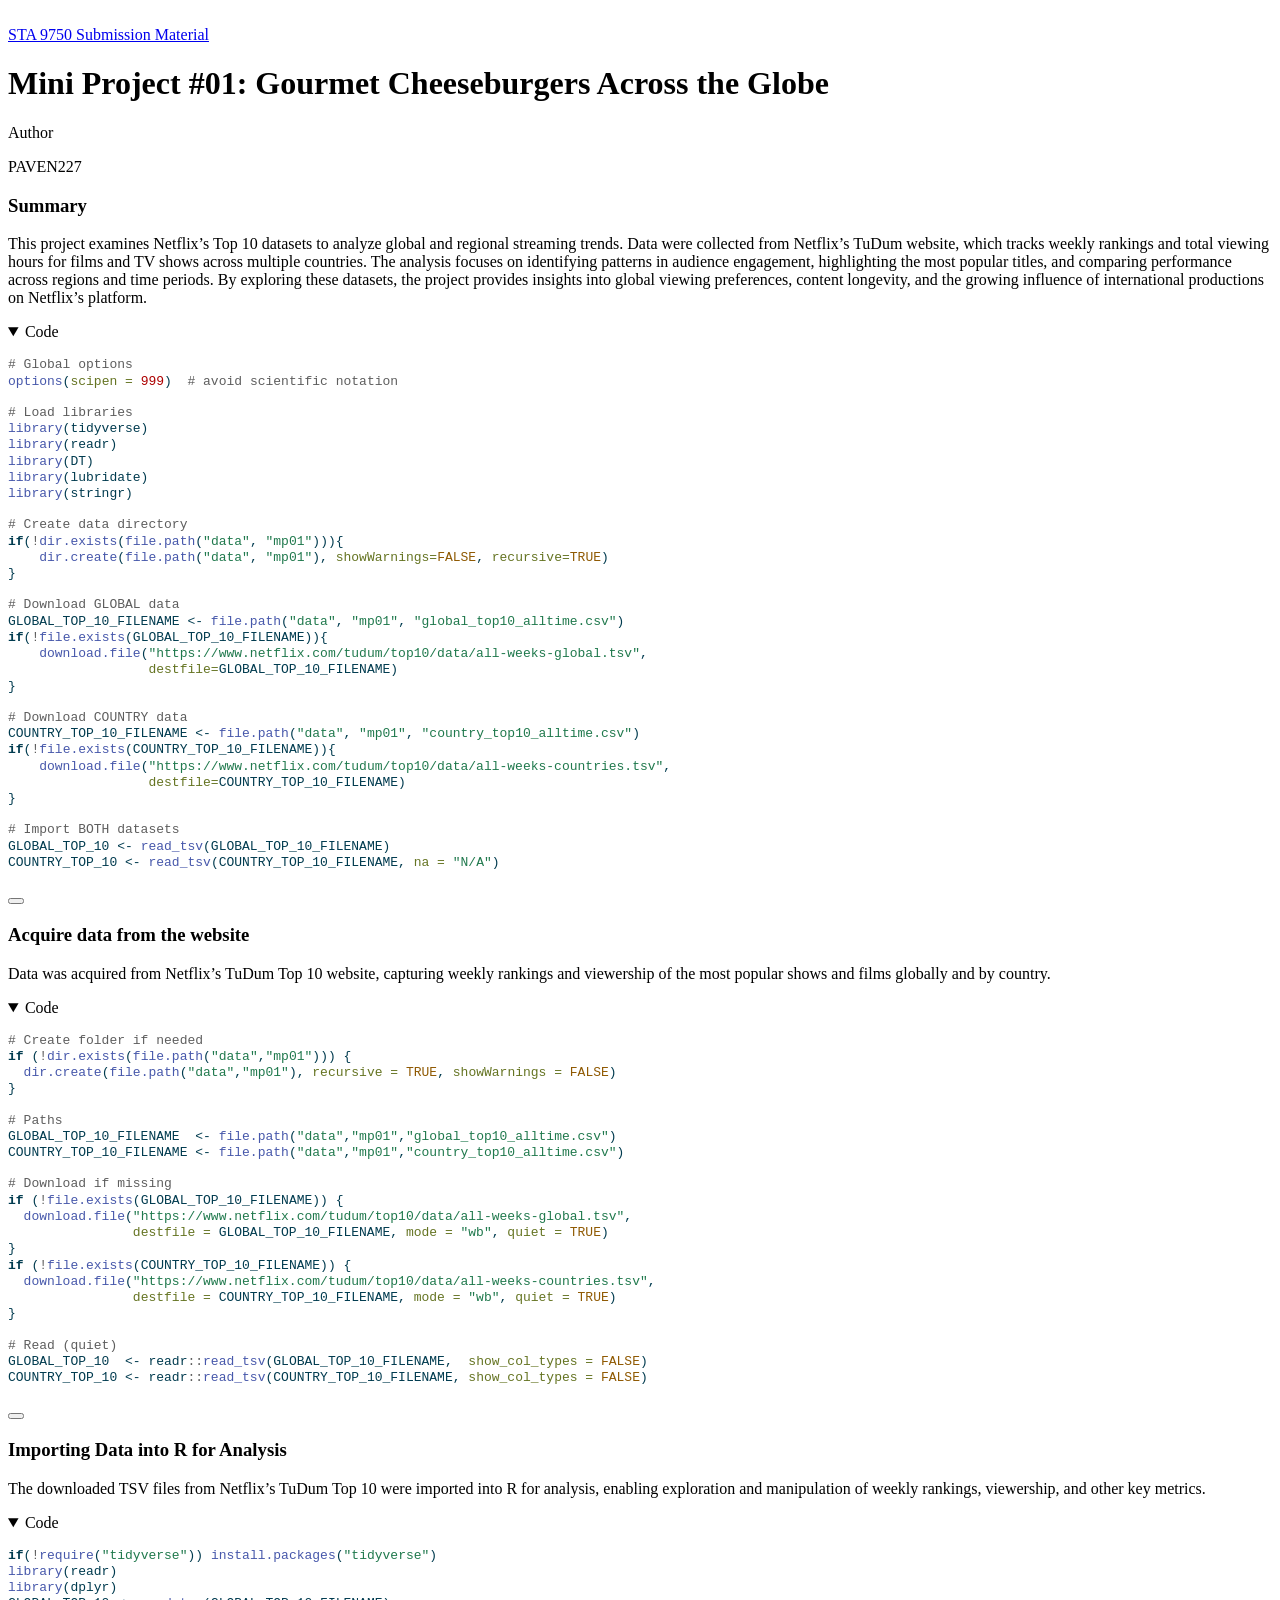
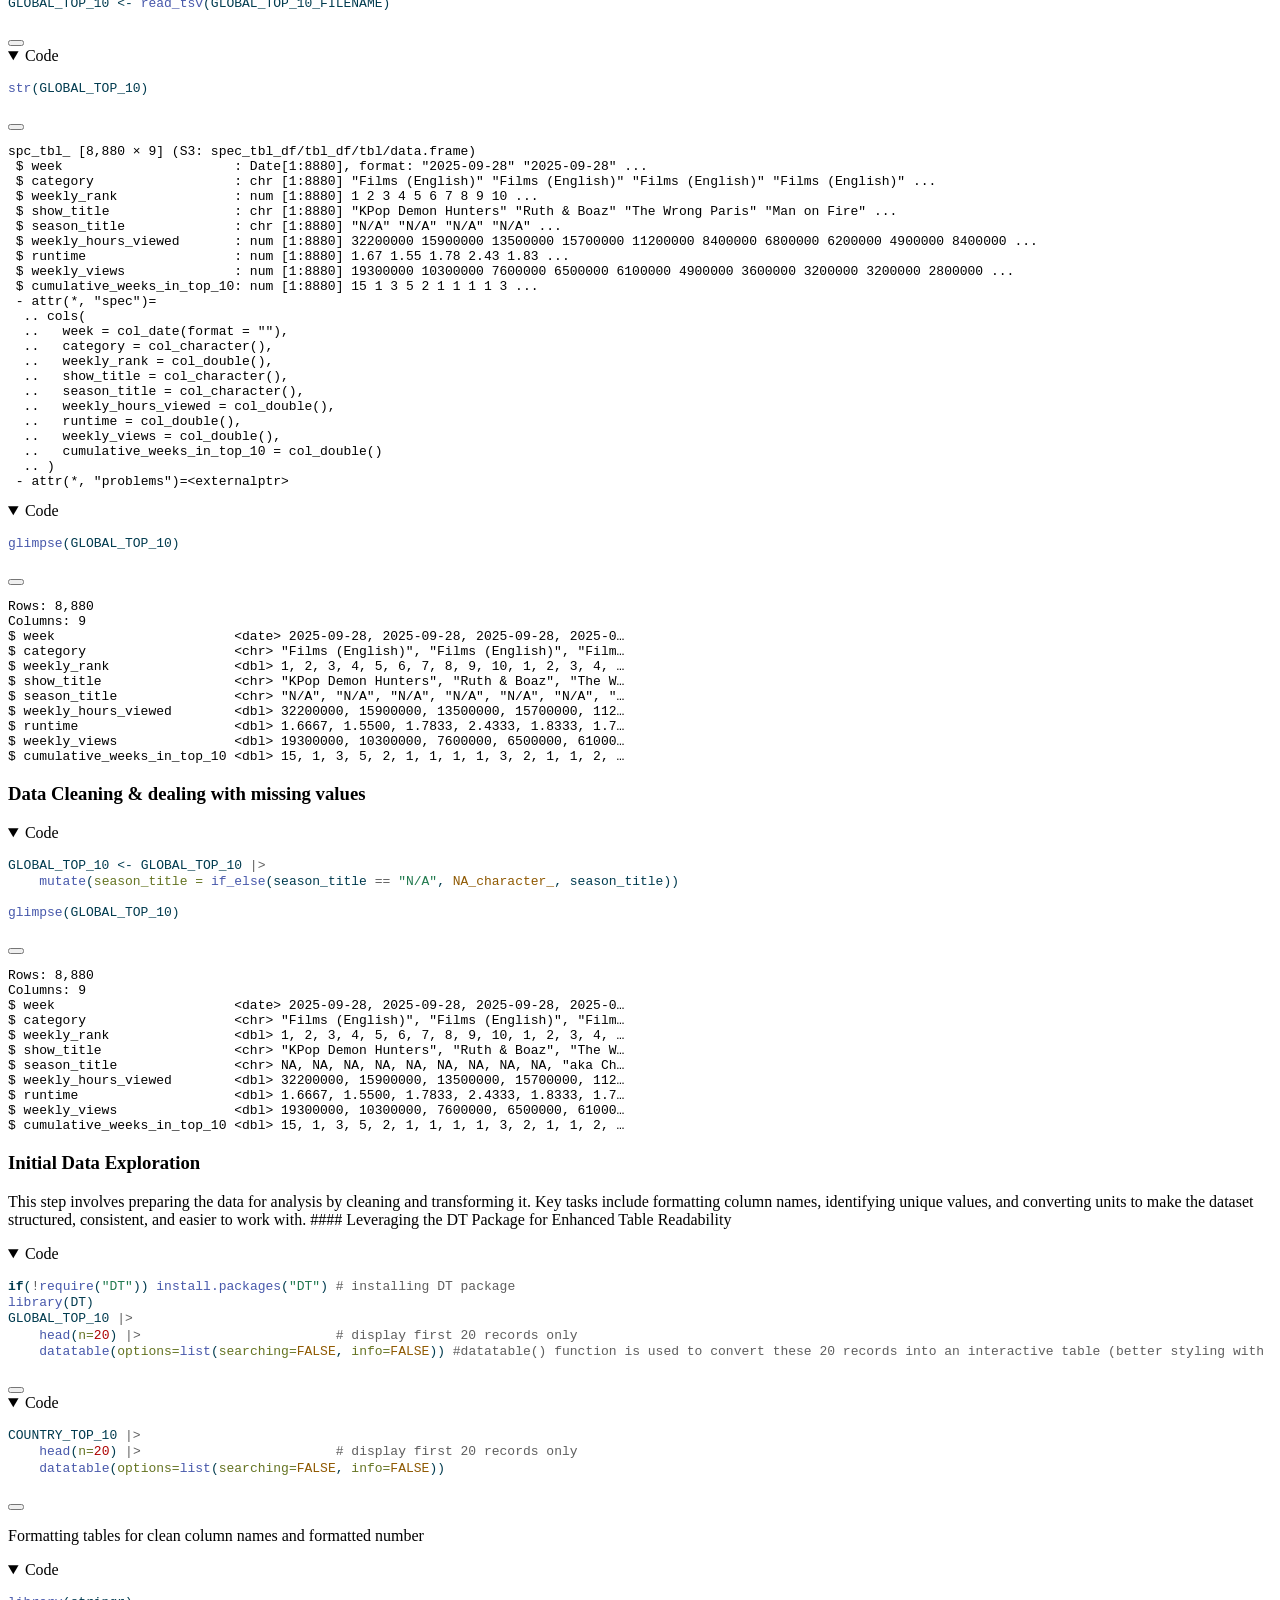
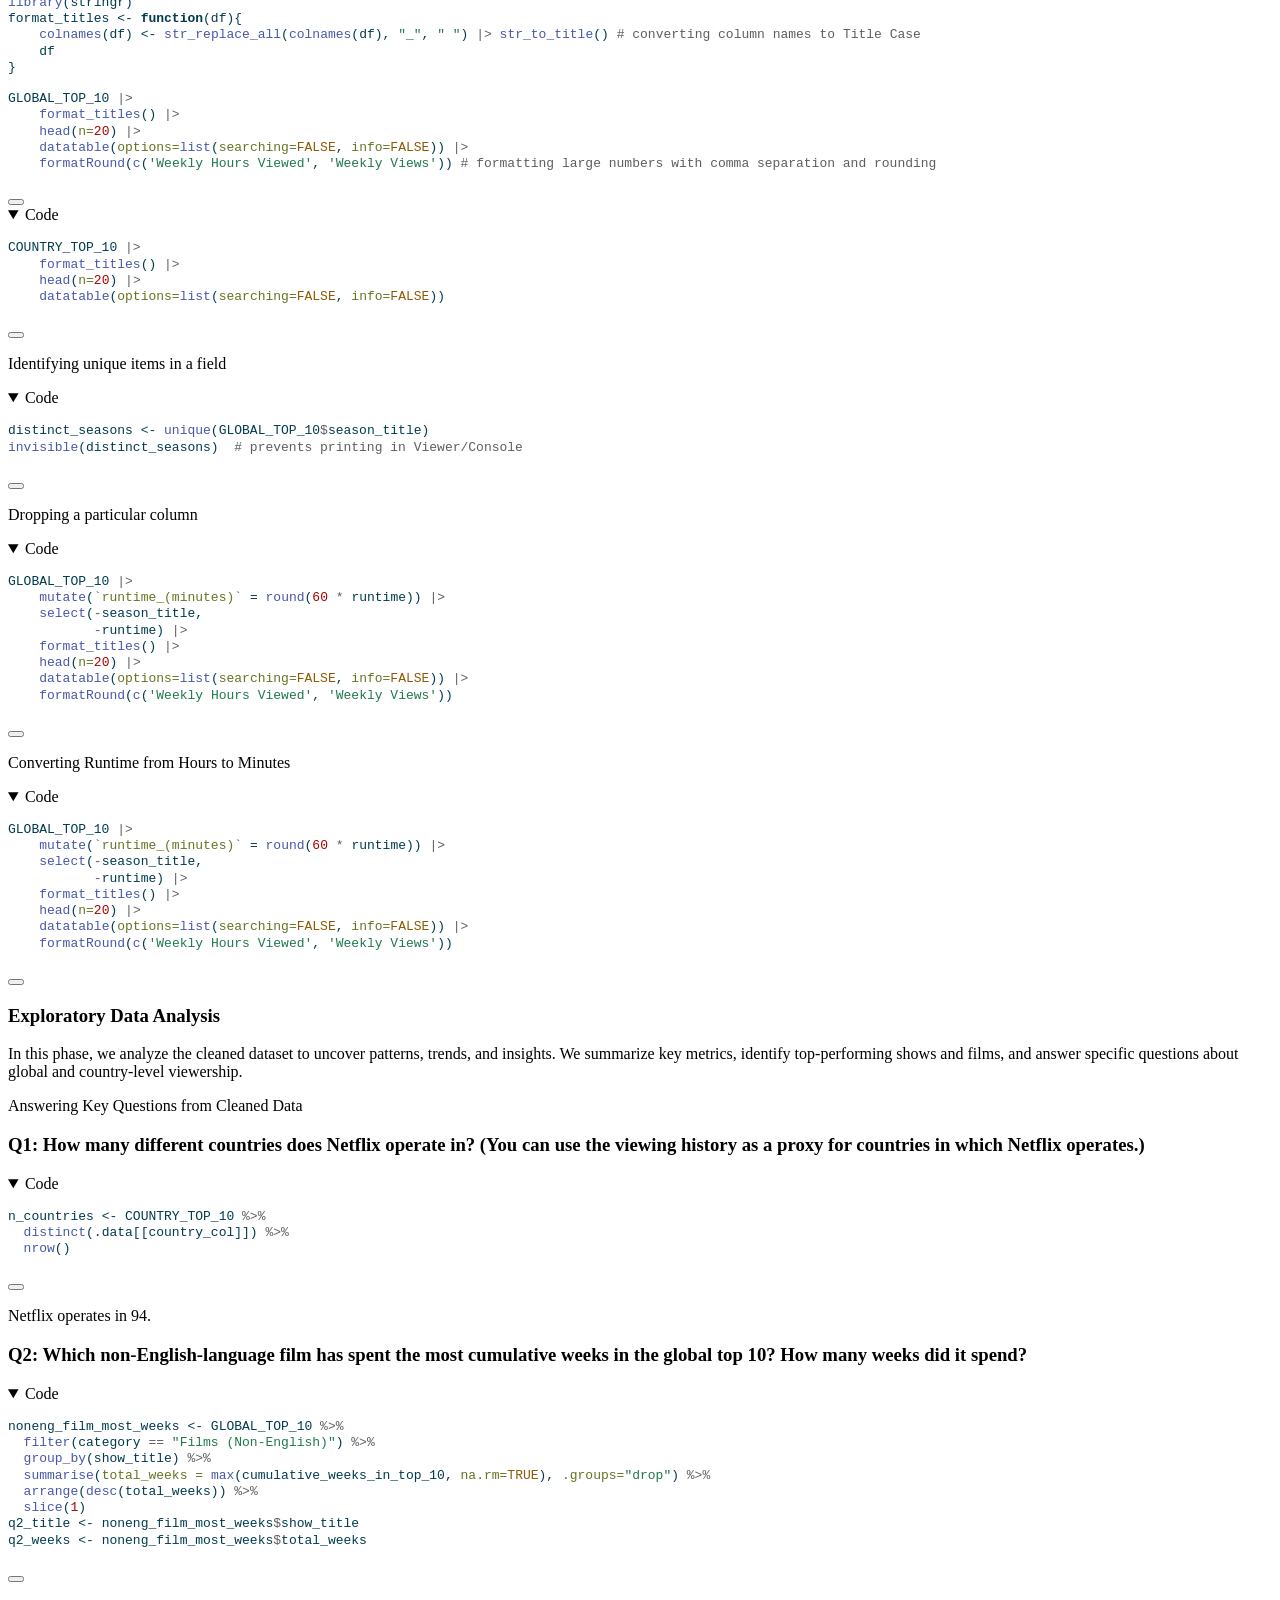
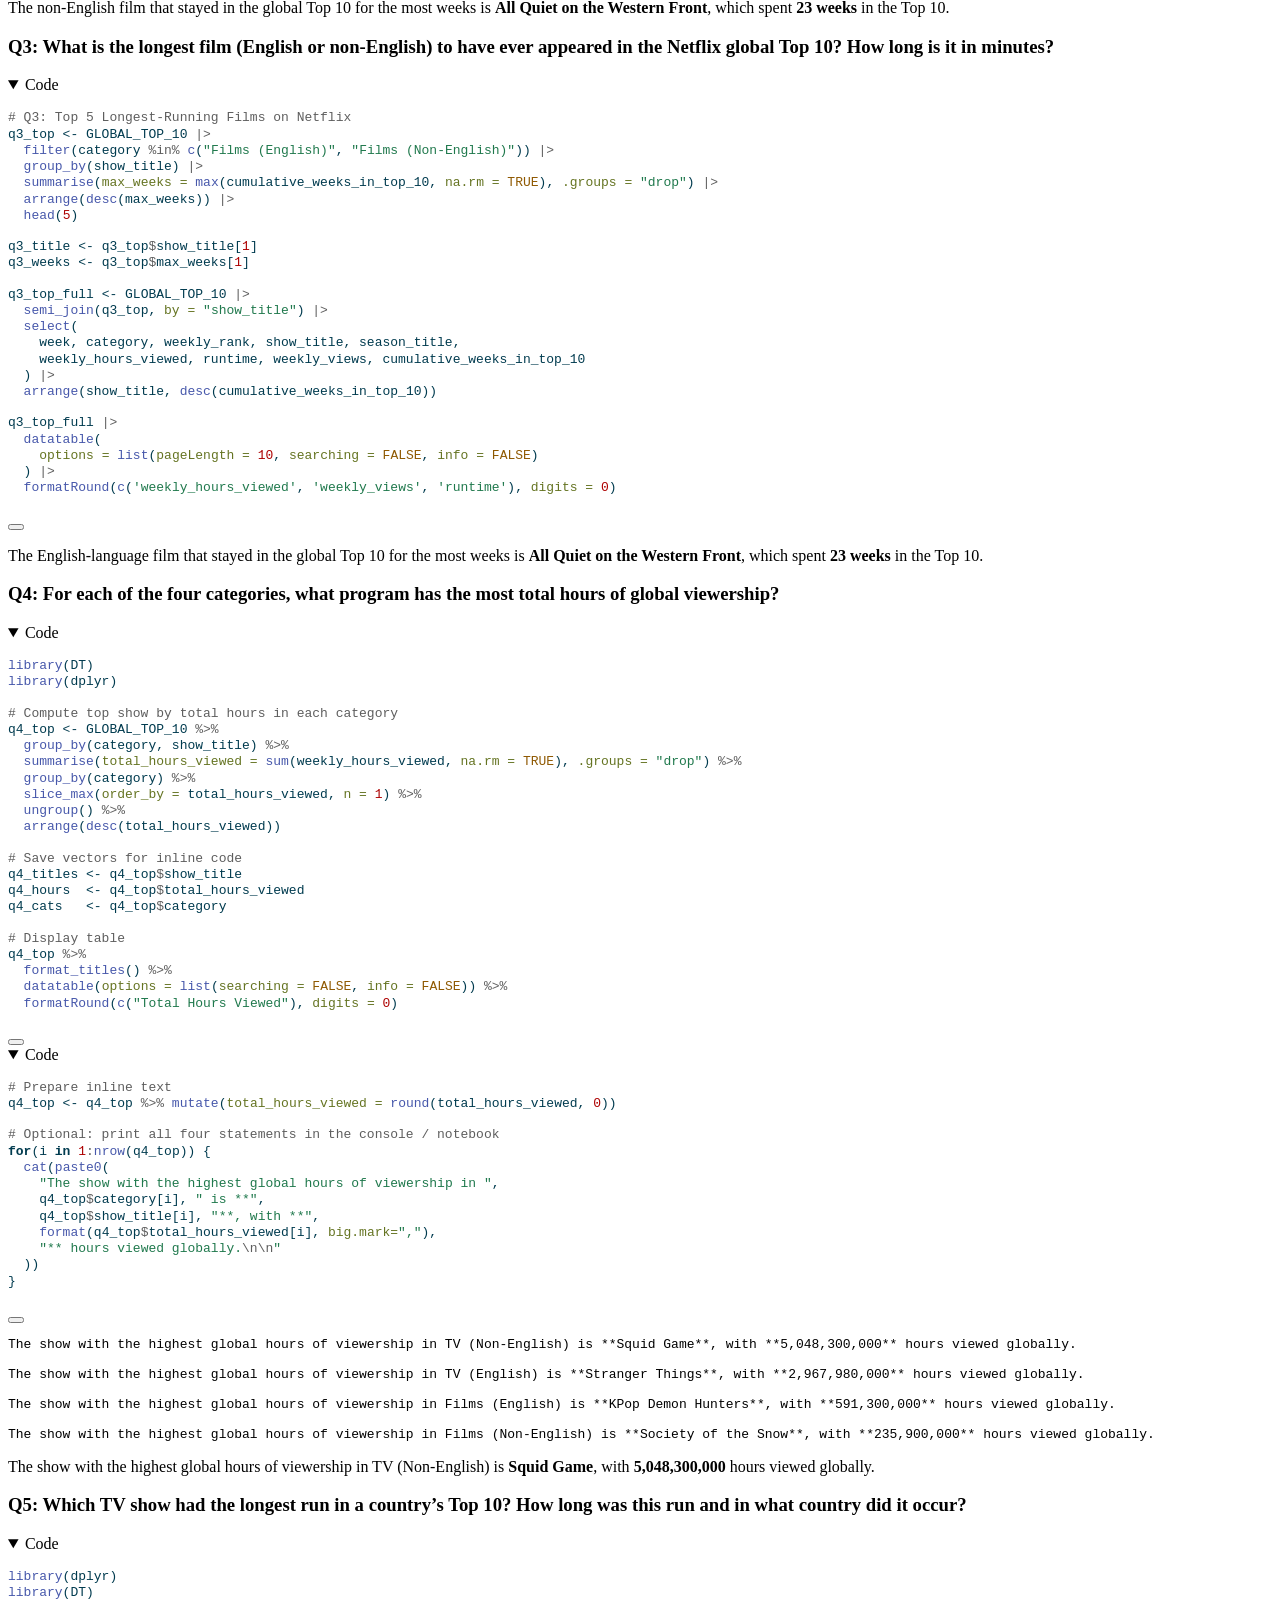
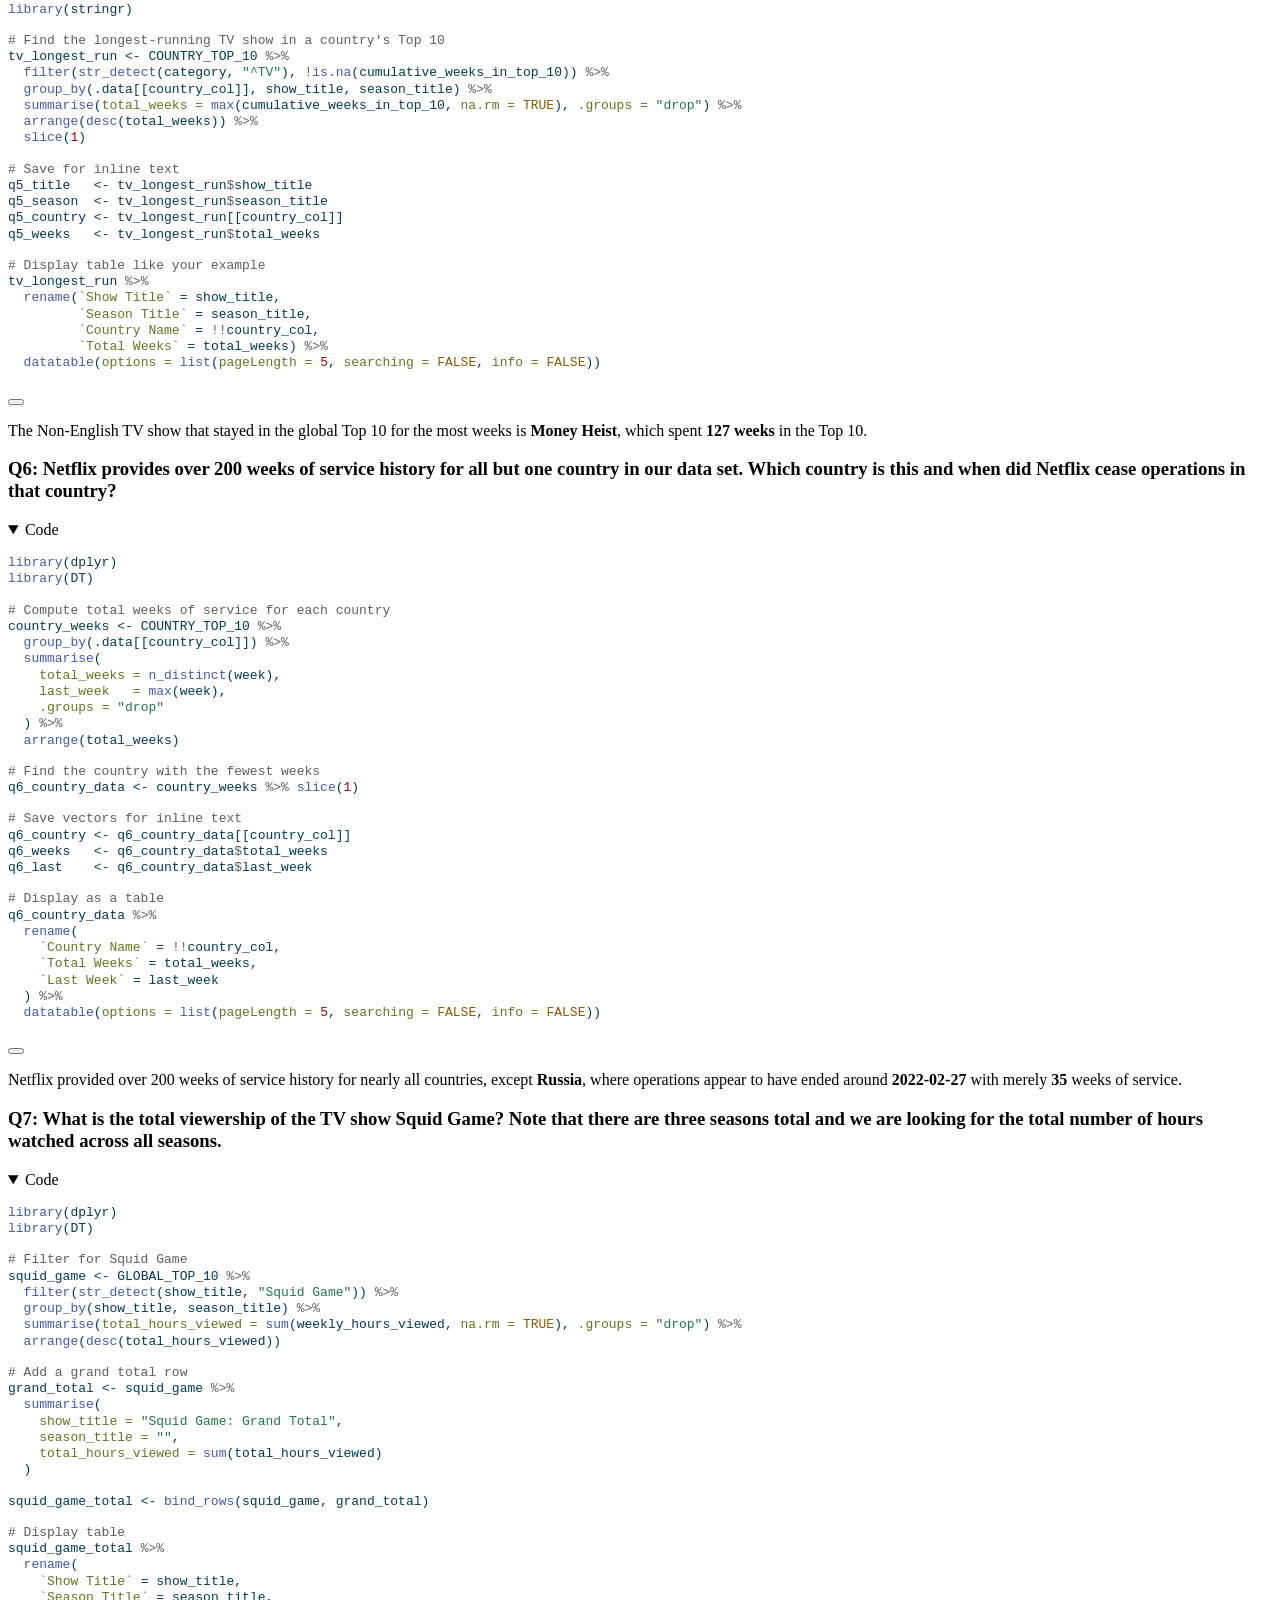
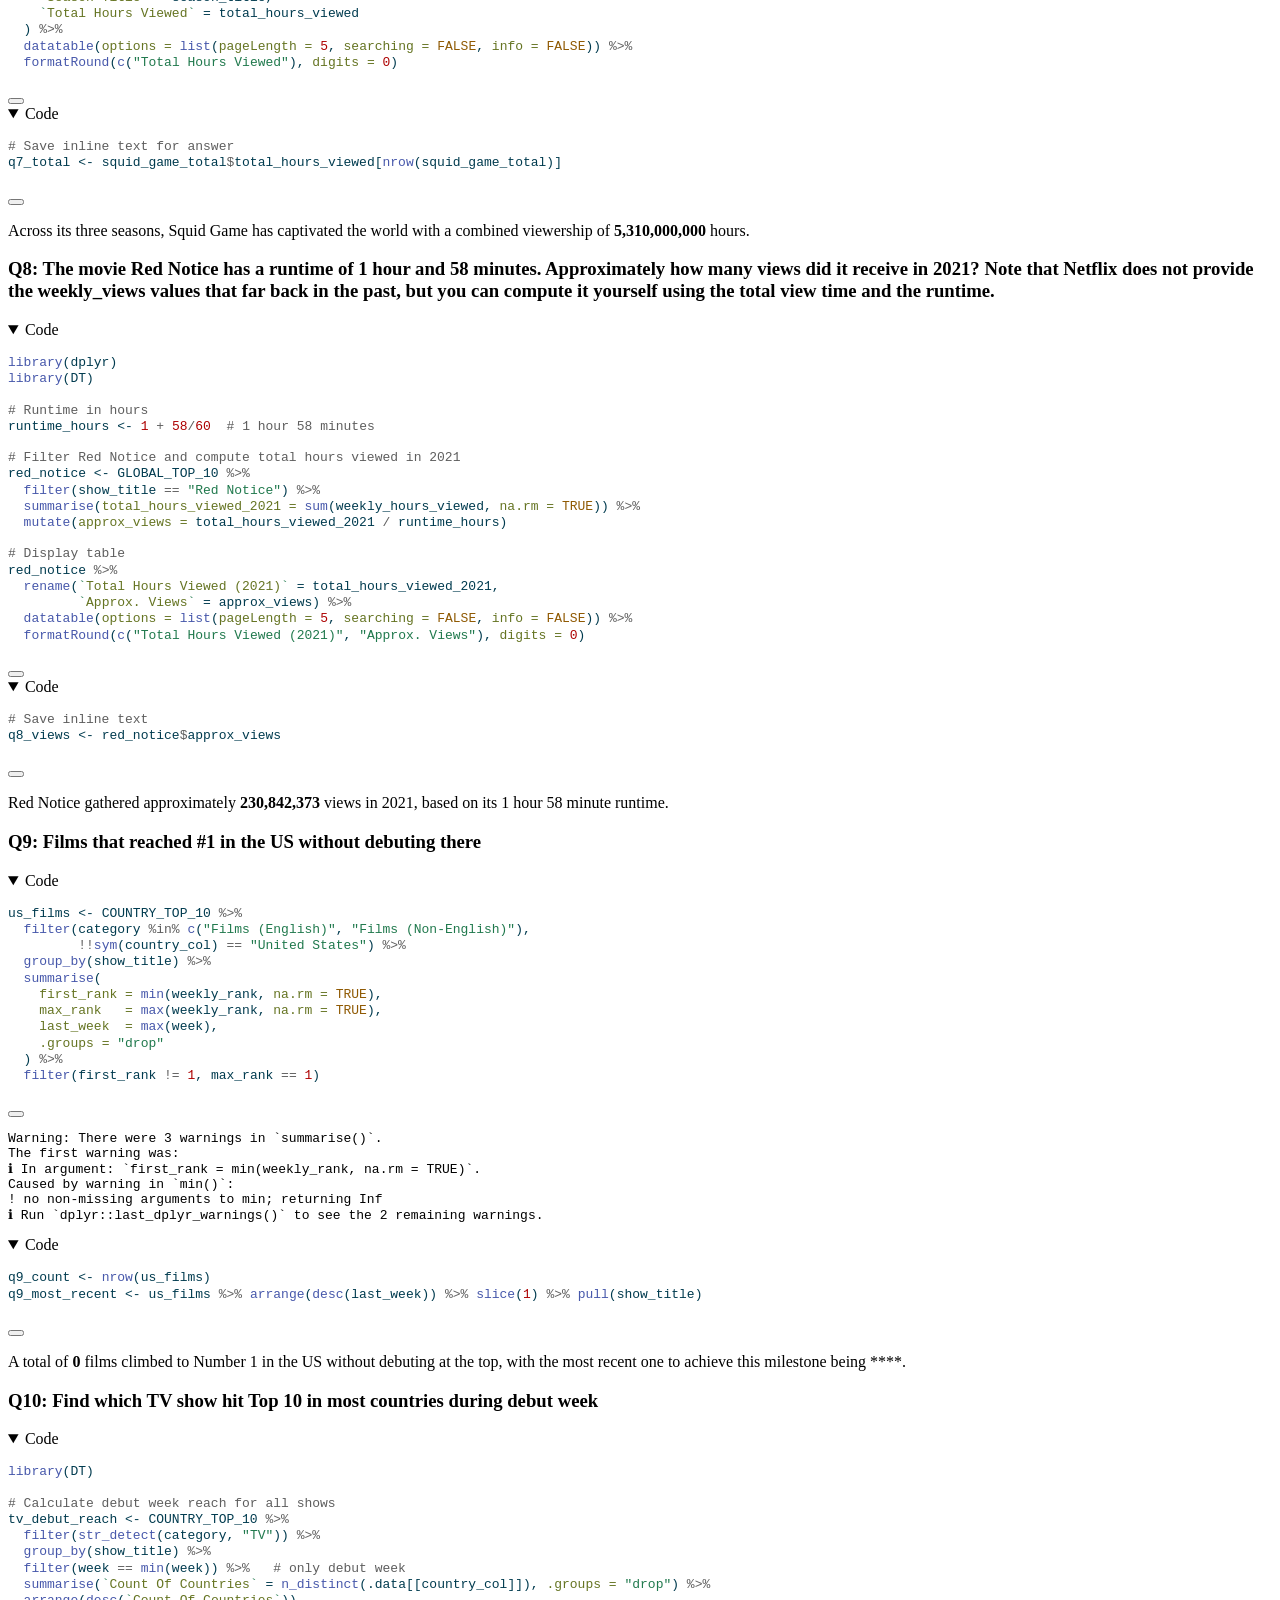
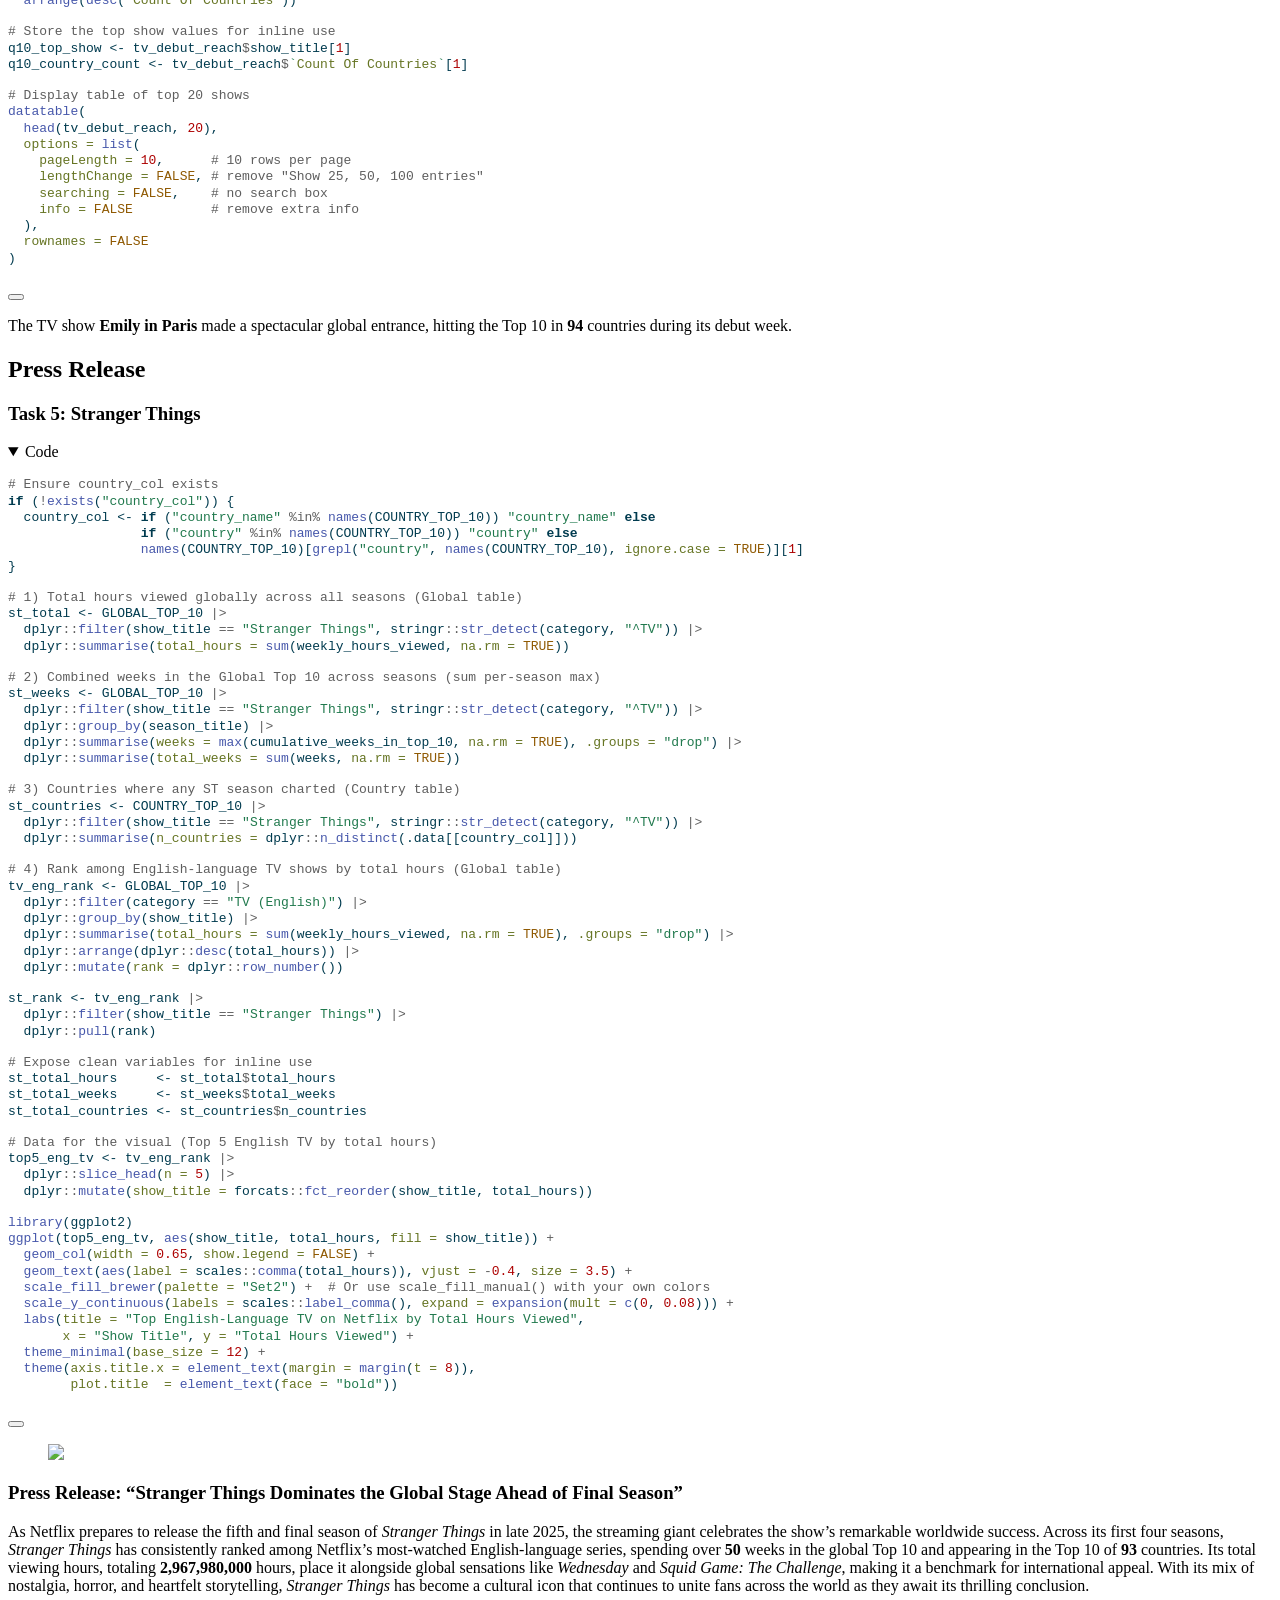
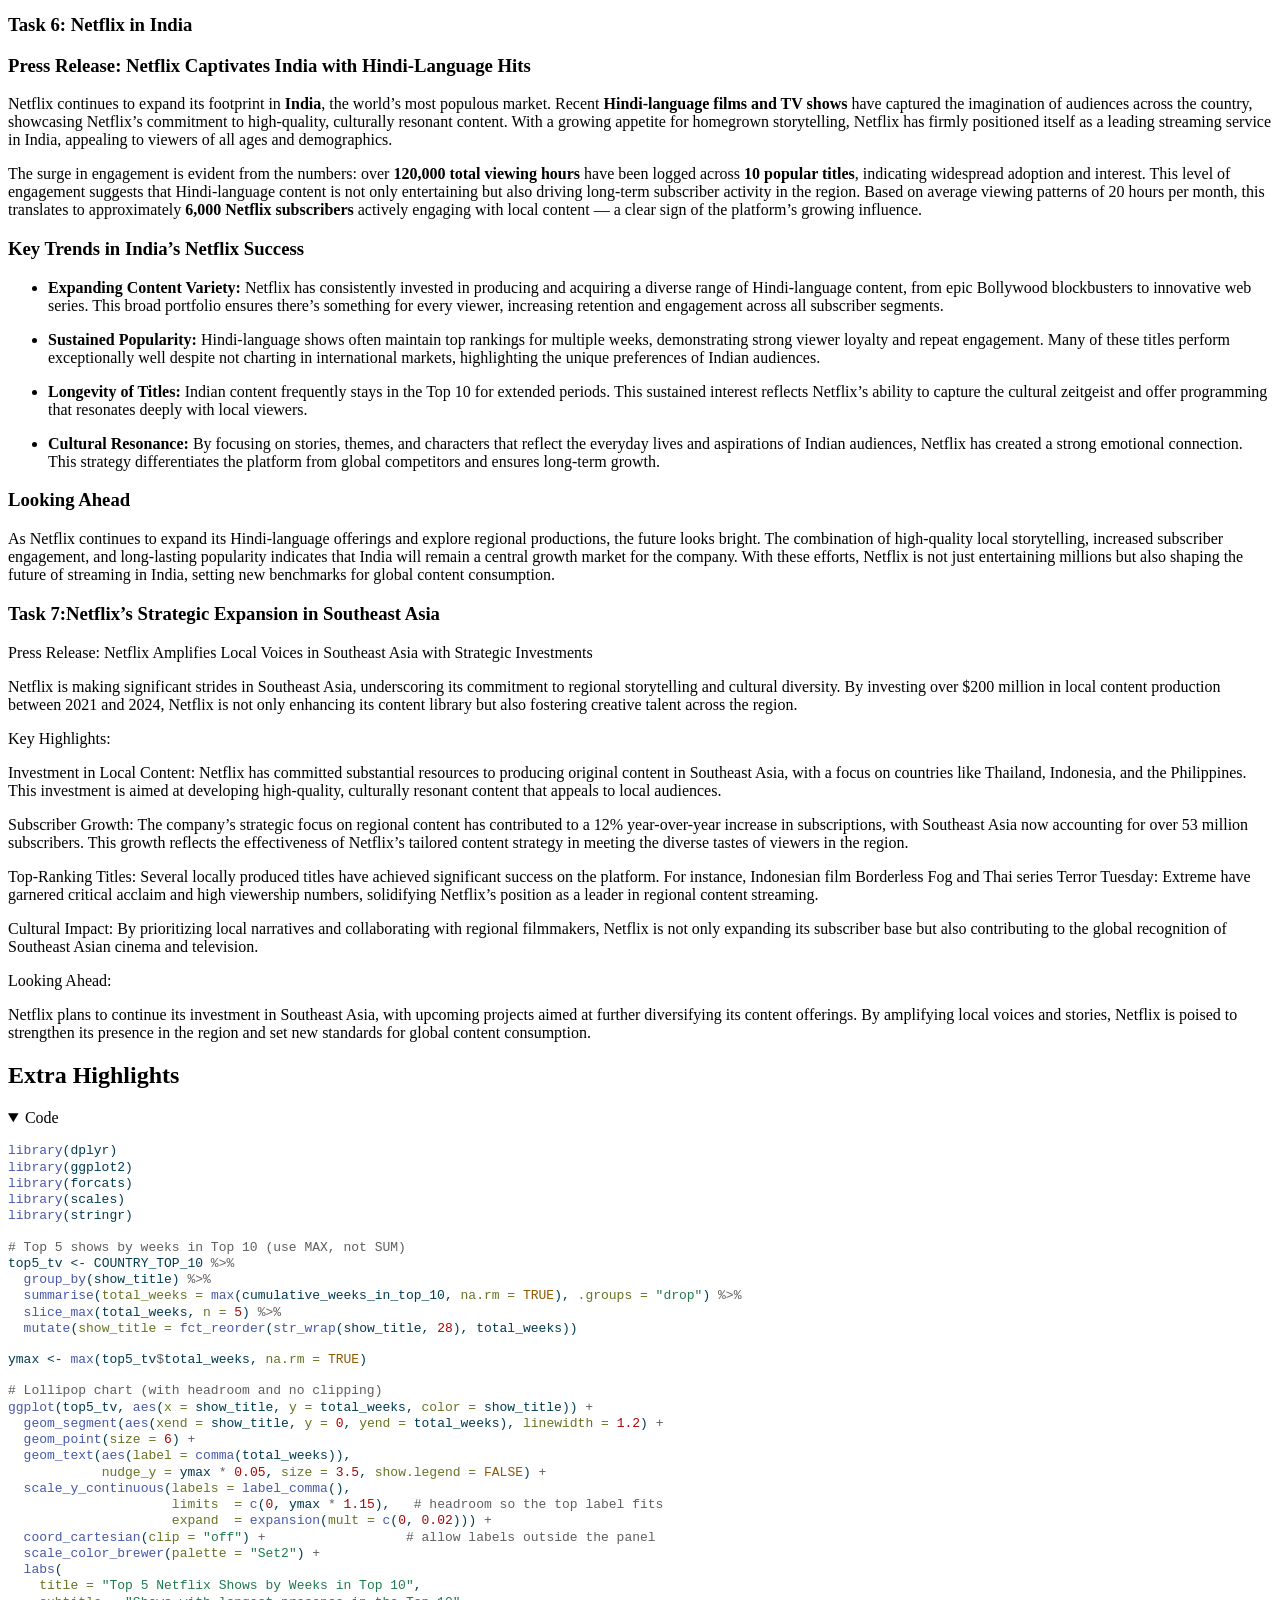
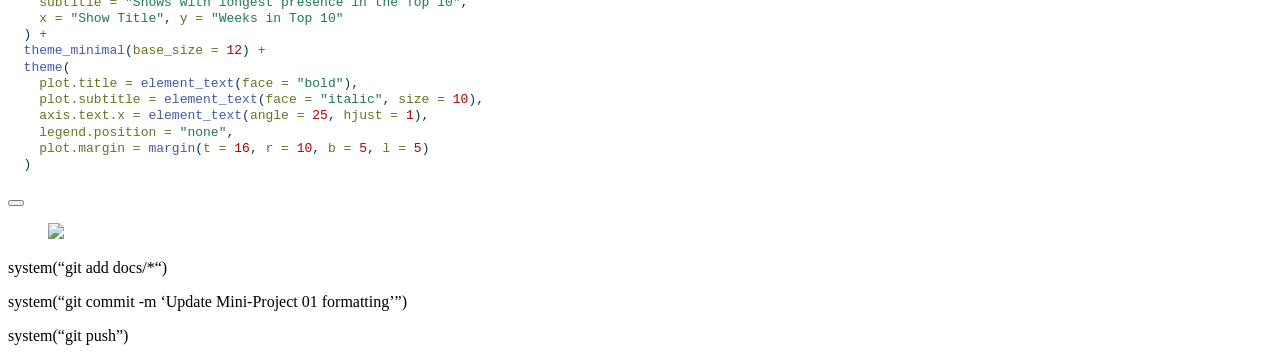
==== commit 89e6e0ab: "Mini Project 01" ====
--- a/docs/mp01.html
+++ b/docs/mp01.html
@@ -8,7 +8,7 @@
 
 <meta name="author" content="PAVEN227">
 
-<title>Netflix Top 10 Analysis – STA 9750 Submission Material</title>
+<title>Mini Project #01: Gourmet Cheeseburgers Across the Globe – STA 9750 Submission Material</title>
 <style>
 code{white-space: pre-wrap;}
 span.smallcaps{font-variant: small-caps;}
@@ -156,7 +156,7 @@
 
 <header id="title-block-header" class="quarto-title-block default">
 <div class="quarto-title">
-<h1 class="title">Netflix Top 10 Analysis</h1>
+<h1 class="title">Mini Project #01: Gourmet Cheeseburgers Across the Globe</h1>
 </div>
 
 
@@ -352,8 +352,8 @@
 <span id="cb10-5"><a href="#cb10-5" aria-hidden="true" tabindex="-1"></a>    <span class="fu">datatable</span>(<span class="at">options=</span><span class="fu">list</span>(<span class="at">searching=</span><span class="cn">FALSE</span>, <span class="at">info=</span><span class="cn">FALSE</span>)) <span class="co">#datatable() function is used to convert these 20 records into an interactive table (better styling with ability to scroll and sort the data)</span></span></code></pre></div><button title="Copy to Clipboard" class="code-copy-button"><i class="bi"></i></button></div>
 </details>
 <div class="cell-output-display">
-<div class="datatables html-widget html-fill-item" id="htmlwidget-c6bbb027d56ddc741a75" style="width:100%;height:auto;"></div>
-<script type="application/json" data-for="htmlwidget-c6bbb027d56ddc741a75">{"x":{"filter":"none","vertical":false,"data":[["1","2","3","4","5","6","7","8","9","10","11","12","13","14","15","16","17","18","19","20"],["2025-09-28","2025-09-28","2025-09-28","2025-09-28","2025-09-28","2025-09-28","2025-09-28","2025-09-28","2025-09-28","2025-09-28","2025-09-28","2025-09-28","2025-09-28","2025-09-28","2025-09-28","2025-09-28","2025-09-28","2025-09-28","2025-09-28","2025-09-28"],["Films (English)","Films (English)","Films (English)","Films (English)","Films (English)","Films (English)","Films (English)","Films (English)","Films (English)","Films (English)","Films (Non-English)","Films (Non-English)","Films (Non-English)","Films (Non-English)","Films (Non-English)","Films (Non-English)","Films (Non-English)","Films (Non-English)","Films (Non-English)","Films (Non-English)"],[1,2,3,4,5,6,7,8,9,10,1,2,3,4,5,6,7,8,9,10],["KPop Demon Hunters","Ruth &amp; Boaz","The Wrong Paris","Man on Fire","Sonic the Hedgehog 3","Seventh Son","San Andreas","28 Years Later","The Curse of La Llorona","aka Charlie Sheen","She Said Maybe","French Lover","Mantis","Mahavatar Narsimha","Son of Sardaar 2","Fall for Me","Saiyaara","A Bright Lawyer","Dhadak 2","Love Untangled"],[null,null,null,null,null,null,null,null,null,"aka Charlie Sheen: Season 1",null,null,null,null,null,null,null,null,null,null],[32200000,15900000,13500000,15700000,11200000,8400000,6800000,6200000,4900000,8400000,15800000,16400000,13200000,6600000,4700000,2800000,3700000,2200000,3200000,2700000],[1.6667,1.55,1.7833,2.4333,1.8333,1.7,1.9,1.9167,1.55,3.0333,1.7833,2.0333,1.8833,2.1833,2.4167,1.75,2.5,1.6167,2.3833,2.0167],[19300000,10300000,7600000,6500000,6100000,4900000,3600000,3200000,3200000,2800000,8900000,8100000,7000000,3000000,1900000,1600000,1500000,1400000,1300000,1300000],[15,1,3,5,2,1,1,1,1,3,2,1,1,2,1,6,3,2,1,5]],"container":"<table class=\"display\">\n  <thead>\n    <tr>\n      <th> <\/th>\n      <th>week<\/th>\n      <th>category<\/th>\n      <th>weekly_rank<\/th>\n      <th>show_title<\/th>\n      <th>season_title<\/th>\n      <th>weekly_hours_viewed<\/th>\n      <th>runtime<\/th>\n      <th>weekly_views<\/th>\n      <th>cumulative_weeks_in_top_10<\/th>\n    <\/tr>\n  <\/thead>\n<\/table>","options":{"searching":false,"info":false,"columnDefs":[{"className":"dt-right","targets":[3,6,7,8,9]},{"orderable":false,"targets":0},{"name":" ","targets":0},{"name":"week","targets":1},{"name":"category","targets":2},{"name":"weekly_rank","targets":3},{"name":"show_title","targets":4},{"name":"season_title","targets":5},{"name":"weekly_hours_viewed","targets":6},{"name":"runtime","targets":7},{"name":"weekly_views","targets":8},{"name":"cumulative_weeks_in_top_10","targets":9}],"order":[],"autoWidth":false,"orderClasses":false}},"evals":[],"jsHooks":[]}</script>
+<div class="datatables html-widget html-fill-item" id="htmlwidget-7d64c93e6090123aa725" style="width:100%;height:auto;"></div>
+<script type="application/json" data-for="htmlwidget-7d64c93e6090123aa725">{"x":{"filter":"none","vertical":false,"data":[["1","2","3","4","5","6","7","8","9","10","11","12","13","14","15","16","17","18","19","20"],["2025-09-28","2025-09-28","2025-09-28","2025-09-28","2025-09-28","2025-09-28","2025-09-28","2025-09-28","2025-09-28","2025-09-28","2025-09-28","2025-09-28","2025-09-28","2025-09-28","2025-09-28","2025-09-28","2025-09-28","2025-09-28","2025-09-28","2025-09-28"],["Films (English)","Films (English)","Films (English)","Films (English)","Films (English)","Films (English)","Films (English)","Films (English)","Films (English)","Films (English)","Films (Non-English)","Films (Non-English)","Films (Non-English)","Films (Non-English)","Films (Non-English)","Films (Non-English)","Films (Non-English)","Films (Non-English)","Films (Non-English)","Films (Non-English)"],[1,2,3,4,5,6,7,8,9,10,1,2,3,4,5,6,7,8,9,10],["KPop Demon Hunters","Ruth &amp; Boaz","The Wrong Paris","Man on Fire","Sonic the Hedgehog 3","Seventh Son","San Andreas","28 Years Later","The Curse of La Llorona","aka Charlie Sheen","She Said Maybe","French Lover","Mantis","Mahavatar Narsimha","Son of Sardaar 2","Fall for Me","Saiyaara","A Bright Lawyer","Dhadak 2","Love Untangled"],[null,null,null,null,null,null,null,null,null,"aka Charlie Sheen: Season 1",null,null,null,null,null,null,null,null,null,null],[32200000,15900000,13500000,15700000,11200000,8400000,6800000,6200000,4900000,8400000,15800000,16400000,13200000,6600000,4700000,2800000,3700000,2200000,3200000,2700000],[1.6667,1.55,1.7833,2.4333,1.8333,1.7,1.9,1.9167,1.55,3.0333,1.7833,2.0333,1.8833,2.1833,2.4167,1.75,2.5,1.6167,2.3833,2.0167],[19300000,10300000,7600000,6500000,6100000,4900000,3600000,3200000,3200000,2800000,8900000,8100000,7000000,3000000,1900000,1600000,1500000,1400000,1300000,1300000],[15,1,3,5,2,1,1,1,1,3,2,1,1,2,1,6,3,2,1,5]],"container":"<table class=\"display\">\n  <thead>\n    <tr>\n      <th> <\/th>\n      <th>week<\/th>\n      <th>category<\/th>\n      <th>weekly_rank<\/th>\n      <th>show_title<\/th>\n      <th>season_title<\/th>\n      <th>weekly_hours_viewed<\/th>\n      <th>runtime<\/th>\n      <th>weekly_views<\/th>\n      <th>cumulative_weeks_in_top_10<\/th>\n    <\/tr>\n  <\/thead>\n<\/table>","options":{"searching":false,"info":false,"columnDefs":[{"className":"dt-right","targets":[3,6,7,8,9]},{"orderable":false,"targets":0},{"name":" ","targets":0},{"name":"week","targets":1},{"name":"category","targets":2},{"name":"weekly_rank","targets":3},{"name":"show_title","targets":4},{"name":"season_title","targets":5},{"name":"weekly_hours_viewed","targets":6},{"name":"runtime","targets":7},{"name":"weekly_views","targets":8},{"name":"cumulative_weeks_in_top_10","targets":9}],"order":[],"autoWidth":false,"orderClasses":false}},"evals":[],"jsHooks":[]}</script>
 </div>
 </div>
 <div class="cell">
@@ -364,8 +364,8 @@
 <span id="cb11-3"><a href="#cb11-3" aria-hidden="true" tabindex="-1"></a>    <span class="fu">datatable</span>(<span class="at">options=</span><span class="fu">list</span>(<span class="at">searching=</span><span class="cn">FALSE</span>, <span class="at">info=</span><span class="cn">FALSE</span>))</span></code></pre></div><button title="Copy to Clipboard" class="code-copy-button"><i class="bi"></i></button></div>
 </details>
 <div class="cell-output-display">
-<div class="datatables html-widget html-fill-item" id="htmlwidget-8a32732f75f272503ecc" style="width:100%;height:auto;"></div>
-<script type="application/json" data-for="htmlwidget-8a32732f75f272503ecc">{"x":{"filter":"none","vertical":false,"data":[["1","2","3","4","5","6","7","8","9","10","11","12","13","14","15","16","17","18","19","20"],["Argentina","Argentina","Argentina","Argentina","Argentina","Argentina","Argentina","Argentina","Argentina","Argentina","Argentina","Argentina","Argentina","Argentina","Argentina","Argentina","Argentina","Argentina","Argentina","Argentina"],["AR","AR","AR","AR","AR","AR","AR","AR","AR","AR","AR","AR","AR","AR","AR","AR","AR","AR","AR","AR"],["2025-09-28","2025-09-28","2025-09-28","2025-09-28","2025-09-28","2025-09-28","2025-09-28","2025-09-28","2025-09-28","2025-09-28","2025-09-28","2025-09-28","2025-09-28","2025-09-28","2025-09-28","2025-09-28","2025-09-28","2025-09-28","2025-09-28","2025-09-28"],["Films","Films","Films","Films","Films","Films","Films","Films","Films","Films","TV","TV","TV","TV","TV","TV","TV","TV","TV","TV"],[1,2,3,4,5,6,7,8,9,10,1,2,3,4,5,6,7,8,9,10],["Sonic the Hedgehog 3","KPop Demon Hunters","French Lover","She Said Maybe","The Curse of La Llorona","Ruth &amp; Boaz","The Mule","Man on Fire","Seventh Son","War Dogs","Billionaires' Bunker","Wayward","The Guest","House of Guinness","Black Rabbit","Alice in Borderland","Bon Appétit, Your Majesty","Wednesday","Maledictions","Two Graves"],[null,null,null,null,null,null,null,null,null,null,"Billionaires' Bunker: Season 1","Wayward: Limited Series","The Guest: Season 1","House of Guinness: Season 1","Black Rabbit: Limited Series","Alice in Borderland: Season 3","Bon Appétit, Your Majesty: Limited Series","Wednesday: Season 2","Maledictions: Limited Series","Two Graves: Limited Series"],[2,15,1,2,1,1,2,5,1,2,2,1,1,1,2,1,5,8,3,5]],"container":"<table class=\"display\">\n  <thead>\n    <tr>\n      <th> <\/th>\n      <th>country_name<\/th>\n      <th>country_iso2<\/th>\n      <th>week<\/th>\n      <th>category<\/th>\n      <th>weekly_rank<\/th>\n      <th>show_title<\/th>\n      <th>season_title<\/th>\n      <th>cumulative_weeks_in_top_10<\/th>\n    <\/tr>\n  <\/thead>\n<\/table>","options":{"searching":false,"info":false,"columnDefs":[{"className":"dt-right","targets":[5,8]},{"orderable":false,"targets":0},{"name":" ","targets":0},{"name":"country_name","targets":1},{"name":"country_iso2","targets":2},{"name":"week","targets":3},{"name":"category","targets":4},{"name":"weekly_rank","targets":5},{"name":"show_title","targets":6},{"name":"season_title","targets":7},{"name":"cumulative_weeks_in_top_10","targets":8}],"order":[],"autoWidth":false,"orderClasses":false}},"evals":[],"jsHooks":[]}</script>
+<div class="datatables html-widget html-fill-item" id="htmlwidget-3cada14ff2722adae7d4" style="width:100%;height:auto;"></div>
+<script type="application/json" data-for="htmlwidget-3cada14ff2722adae7d4">{"x":{"filter":"none","vertical":false,"data":[["1","2","3","4","5","6","7","8","9","10","11","12","13","14","15","16","17","18","19","20"],["Argentina","Argentina","Argentina","Argentina","Argentina","Argentina","Argentina","Argentina","Argentina","Argentina","Argentina","Argentina","Argentina","Argentina","Argentina","Argentina","Argentina","Argentina","Argentina","Argentina"],["AR","AR","AR","AR","AR","AR","AR","AR","AR","AR","AR","AR","AR","AR","AR","AR","AR","AR","AR","AR"],["2025-09-28","2025-09-28","2025-09-28","2025-09-28","2025-09-28","2025-09-28","2025-09-28","2025-09-28","2025-09-28","2025-09-28","2025-09-28","2025-09-28","2025-09-28","2025-09-28","2025-09-28","2025-09-28","2025-09-28","2025-09-28","2025-09-28","2025-09-28"],["Films","Films","Films","Films","Films","Films","Films","Films","Films","Films","TV","TV","TV","TV","TV","TV","TV","TV","TV","TV"],[1,2,3,4,5,6,7,8,9,10,1,2,3,4,5,6,7,8,9,10],["Sonic the Hedgehog 3","KPop Demon Hunters","French Lover","She Said Maybe","The Curse of La Llorona","Ruth &amp; Boaz","The Mule","Man on Fire","Seventh Son","War Dogs","Billionaires' Bunker","Wayward","The Guest","House of Guinness","Black Rabbit","Alice in Borderland","Bon Appétit, Your Majesty","Wednesday","Maledictions","Two Graves"],[null,null,null,null,null,null,null,null,null,null,"Billionaires' Bunker: Season 1","Wayward: Limited Series","The Guest: Season 1","House of Guinness: Season 1","Black Rabbit: Limited Series","Alice in Borderland: Season 3","Bon Appétit, Your Majesty: Limited Series","Wednesday: Season 2","Maledictions: Limited Series","Two Graves: Limited Series"],[2,15,1,2,1,1,2,5,1,2,2,1,1,1,2,1,5,8,3,5]],"container":"<table class=\"display\">\n  <thead>\n    <tr>\n      <th> <\/th>\n      <th>country_name<\/th>\n      <th>country_iso2<\/th>\n      <th>week<\/th>\n      <th>category<\/th>\n      <th>weekly_rank<\/th>\n      <th>show_title<\/th>\n      <th>season_title<\/th>\n      <th>cumulative_weeks_in_top_10<\/th>\n    <\/tr>\n  <\/thead>\n<\/table>","options":{"searching":false,"info":false,"columnDefs":[{"className":"dt-right","targets":[5,8]},{"orderable":false,"targets":0},{"name":" ","targets":0},{"name":"country_name","targets":1},{"name":"country_iso2","targets":2},{"name":"week","targets":3},{"name":"category","targets":4},{"name":"weekly_rank","targets":5},{"name":"show_title","targets":6},{"name":"season_title","targets":7},{"name":"cumulative_weeks_in_top_10","targets":8}],"order":[],"autoWidth":false,"orderClasses":false}},"evals":[],"jsHooks":[]}</script>
 </div>
 </div>
 <p>Formatting tables for clean column names and formatted number</p>
@@ -385,8 +385,8 @@
 <span id="cb12-11"><a href="#cb12-11" aria-hidden="true" tabindex="-1"></a>    <span class="fu">formatRound</span>(<span class="fu">c</span>(<span class="st">'Weekly Hours Viewed'</span>, <span class="st">'Weekly Views'</span>)) <span class="co"># formatting large numbers with comma separation and rounding</span></span></code></pre></div><button title="Copy to Clipboard" class="code-copy-button"><i class="bi"></i></button></div>
 </details>
 <div class="cell-output-display">
-<div class="datatables html-widget html-fill-item" id="htmlwidget-4fa860423bcbee658abc" style="width:100%;height:auto;"></div>
-<script type="application/json" data-for="htmlwidget-4fa860423bcbee658abc">{"x":{"filter":"none","vertical":false,"data":[["1","2","3","4","5","6","7","8","9","10","11","12","13","14","15","16","17","18","19","20"],["2025-09-28","2025-09-28","2025-09-28","2025-09-28","2025-09-28","2025-09-28","2025-09-28","2025-09-28","2025-09-28","2025-09-28","2025-09-28","2025-09-28","2025-09-28","2025-09-28","2025-09-28","2025-09-28","2025-09-28","2025-09-28","2025-09-28","2025-09-28"],["Films (English)","Films (English)","Films (English)","Films (English)","Films (English)","Films (English)","Films (English)","Films (English)","Films (English)","Films (English)","Films (Non-English)","Films (Non-English)","Films (Non-English)","Films (Non-English)","Films (Non-English)","Films (Non-English)","Films (Non-English)","Films (Non-English)","Films (Non-English)","Films (Non-English)"],[1,2,3,4,5,6,7,8,9,10,1,2,3,4,5,6,7,8,9,10],["KPop Demon Hunters","Ruth &amp; Boaz","The Wrong Paris","Man on Fire","Sonic the Hedgehog 3","Seventh Son","San Andreas","28 Years Later","The Curse of La Llorona","aka Charlie Sheen","She Said Maybe","French Lover","Mantis","Mahavatar Narsimha","Son of Sardaar 2","Fall for Me","Saiyaara","A Bright Lawyer","Dhadak 2","Love Untangled"],[null,null,null,null,null,null,null,null,null,"aka Charlie Sheen: Season 1",null,null,null,null,null,null,null,null,null,null],[32200000,15900000,13500000,15700000,11200000,8400000,6800000,6200000,4900000,8400000,15800000,16400000,13200000,6600000,4700000,2800000,3700000,2200000,3200000,2700000],[1.6667,1.55,1.7833,2.4333,1.8333,1.7,1.9,1.9167,1.55,3.0333,1.7833,2.0333,1.8833,2.1833,2.4167,1.75,2.5,1.6167,2.3833,2.0167],[19300000,10300000,7600000,6500000,6100000,4900000,3600000,3200000,3200000,2800000,8900000,8100000,7000000,3000000,1900000,1600000,1500000,1400000,1300000,1300000],[15,1,3,5,2,1,1,1,1,3,2,1,1,2,1,6,3,2,1,5]],"container":"<table class=\"display\">\n  <thead>\n    <tr>\n      <th> <\/th>\n      <th>Week<\/th>\n      <th>Category<\/th>\n      <th>Weekly Rank<\/th>\n      <th>Show Title<\/th>\n      <th>Season Title<\/th>\n      <th>Weekly Hours Viewed<\/th>\n      <th>Runtime<\/th>\n      <th>Weekly Views<\/th>\n      <th>Cumulative Weeks In Top 10<\/th>\n    <\/tr>\n  <\/thead>\n<\/table>","options":{"searching":false,"info":false,"columnDefs":[{"targets":6,"render":"function(data, type, row, meta) {\n    return type !== 'display' ? data : DTWidget.formatRound(data, 2, 3, \",\", \".\", null);\n  }"},{"targets":8,"render":"function(data, type, row, meta) {\n    return type !== 'display' ? data : DTWidget.formatRound(data, 2, 3, \",\", \".\", null);\n  }"},{"className":"dt-right","targets":[3,6,7,8,9]},{"orderable":false,"targets":0},{"name":" ","targets":0},{"name":"Week","targets":1},{"name":"Category","targets":2},{"name":"Weekly Rank","targets":3},{"name":"Show Title","targets":4},{"name":"Season Title","targets":5},{"name":"Weekly Hours Viewed","targets":6},{"name":"Runtime","targets":7},{"name":"Weekly Views","targets":8},{"name":"Cumulative Weeks In Top 10","targets":9}],"order":[],"autoWidth":false,"orderClasses":false}},"evals":["options.columnDefs.0.render","options.columnDefs.1.render"],"jsHooks":[]}</script>
+<div class="datatables html-widget html-fill-item" id="htmlwidget-280a7357ec86a6df7166" style="width:100%;height:auto;"></div>
+<script type="application/json" data-for="htmlwidget-280a7357ec86a6df7166">{"x":{"filter":"none","vertical":false,"data":[["1","2","3","4","5","6","7","8","9","10","11","12","13","14","15","16","17","18","19","20"],["2025-09-28","2025-09-28","2025-09-28","2025-09-28","2025-09-28","2025-09-28","2025-09-28","2025-09-28","2025-09-28","2025-09-28","2025-09-28","2025-09-28","2025-09-28","2025-09-28","2025-09-28","2025-09-28","2025-09-28","2025-09-28","2025-09-28","2025-09-28"],["Films (English)","Films (English)","Films (English)","Films (English)","Films (English)","Films (English)","Films (English)","Films (English)","Films (English)","Films (English)","Films (Non-English)","Films (Non-English)","Films (Non-English)","Films (Non-English)","Films (Non-English)","Films (Non-English)","Films (Non-English)","Films (Non-English)","Films (Non-English)","Films (Non-English)"],[1,2,3,4,5,6,7,8,9,10,1,2,3,4,5,6,7,8,9,10],["KPop Demon Hunters","Ruth &amp; Boaz","The Wrong Paris","Man on Fire","Sonic the Hedgehog 3","Seventh Son","San Andreas","28 Years Later","The Curse of La Llorona","aka Charlie Sheen","She Said Maybe","French Lover","Mantis","Mahavatar Narsimha","Son of Sardaar 2","Fall for Me","Saiyaara","A Bright Lawyer","Dhadak 2","Love Untangled"],[null,null,null,null,null,null,null,null,null,"aka Charlie Sheen: Season 1",null,null,null,null,null,null,null,null,null,null],[32200000,15900000,13500000,15700000,11200000,8400000,6800000,6200000,4900000,8400000,15800000,16400000,13200000,6600000,4700000,2800000,3700000,2200000,3200000,2700000],[1.6667,1.55,1.7833,2.4333,1.8333,1.7,1.9,1.9167,1.55,3.0333,1.7833,2.0333,1.8833,2.1833,2.4167,1.75,2.5,1.6167,2.3833,2.0167],[19300000,10300000,7600000,6500000,6100000,4900000,3600000,3200000,3200000,2800000,8900000,8100000,7000000,3000000,1900000,1600000,1500000,1400000,1300000,1300000],[15,1,3,5,2,1,1,1,1,3,2,1,1,2,1,6,3,2,1,5]],"container":"<table class=\"display\">\n  <thead>\n    <tr>\n      <th> <\/th>\n      <th>Week<\/th>\n      <th>Category<\/th>\n      <th>Weekly Rank<\/th>\n      <th>Show Title<\/th>\n      <th>Season Title<\/th>\n      <th>Weekly Hours Viewed<\/th>\n      <th>Runtime<\/th>\n      <th>Weekly Views<\/th>\n      <th>Cumulative Weeks In Top 10<\/th>\n    <\/tr>\n  <\/thead>\n<\/table>","options":{"searching":false,"info":false,"columnDefs":[{"targets":6,"render":"function(data, type, row, meta) {\n    return type !== 'display' ? data : DTWidget.formatRound(data, 2, 3, \",\", \".\", null);\n  }"},{"targets":8,"render":"function(data, type, row, meta) {\n    return type !== 'display' ? data : DTWidget.formatRound(data, 2, 3, \",\", \".\", null);\n  }"},{"className":"dt-right","targets":[3,6,7,8,9]},{"orderable":false,"targets":0},{"name":" ","targets":0},{"name":"Week","targets":1},{"name":"Category","targets":2},{"name":"Weekly Rank","targets":3},{"name":"Show Title","targets":4},{"name":"Season Title","targets":5},{"name":"Weekly Hours Viewed","targets":6},{"name":"Runtime","targets":7},{"name":"Weekly Views","targets":8},{"name":"Cumulative Weeks In Top 10","targets":9}],"order":[],"autoWidth":false,"orderClasses":false}},"evals":["options.columnDefs.0.render","options.columnDefs.1.render"],"jsHooks":[]}</script>
 </div>
 </div>
 <div class="cell">
@@ -398,8 +398,8 @@
 <span id="cb13-4"><a href="#cb13-4" aria-hidden="true" tabindex="-1"></a>    <span class="fu">datatable</span>(<span class="at">options=</span><span class="fu">list</span>(<span class="at">searching=</span><span class="cn">FALSE</span>, <span class="at">info=</span><span class="cn">FALSE</span>))</span></code></pre></div><button title="Copy to Clipboard" class="code-copy-button"><i class="bi"></i></button></div>
 </details>
 <div class="cell-output-display">
-<div class="datatables html-widget html-fill-item" id="htmlwidget-49422cee3be4cd161af6" style="width:100%;height:auto;"></div>
-<script type="application/json" data-for="htmlwidget-49422cee3be4cd161af6">{"x":{"filter":"none","vertical":false,"data":[["1","2","3","4","5","6","7","8","9","10","11","12","13","14","15","16","17","18","19","20"],["Argentina","Argentina","Argentina","Argentina","Argentina","Argentina","Argentina","Argentina","Argentina","Argentina","Argentina","Argentina","Argentina","Argentina","Argentina","Argentina","Argentina","Argentina","Argentina","Argentina"],["AR","AR","AR","AR","AR","AR","AR","AR","AR","AR","AR","AR","AR","AR","AR","AR","AR","AR","AR","AR"],["2025-09-28","2025-09-28","2025-09-28","2025-09-28","2025-09-28","2025-09-28","2025-09-28","2025-09-28","2025-09-28","2025-09-28","2025-09-28","2025-09-28","2025-09-28","2025-09-28","2025-09-28","2025-09-28","2025-09-28","2025-09-28","2025-09-28","2025-09-28"],["Films","Films","Films","Films","Films","Films","Films","Films","Films","Films","TV","TV","TV","TV","TV","TV","TV","TV","TV","TV"],[1,2,3,4,5,6,7,8,9,10,1,2,3,4,5,6,7,8,9,10],["Sonic the Hedgehog 3","KPop Demon Hunters","French Lover","She Said Maybe","The Curse of La Llorona","Ruth &amp; Boaz","The Mule","Man on Fire","Seventh Son","War Dogs","Billionaires' Bunker","Wayward","The Guest","House of Guinness","Black Rabbit","Alice in Borderland","Bon Appétit, Your Majesty","Wednesday","Maledictions","Two Graves"],[null,null,null,null,null,null,null,null,null,null,"Billionaires' Bunker: Season 1","Wayward: Limited Series","The Guest: Season 1","House of Guinness: Season 1","Black Rabbit: Limited Series","Alice in Borderland: Season 3","Bon Appétit, Your Majesty: Limited Series","Wednesday: Season 2","Maledictions: Limited Series","Two Graves: Limited Series"],[2,15,1,2,1,1,2,5,1,2,2,1,1,1,2,1,5,8,3,5]],"container":"<table class=\"display\">\n  <thead>\n    <tr>\n      <th> <\/th>\n      <th>Country Name<\/th>\n      <th>Country Iso2<\/th>\n      <th>Week<\/th>\n      <th>Category<\/th>\n      <th>Weekly Rank<\/th>\n      <th>Show Title<\/th>\n      <th>Season Title<\/th>\n      <th>Cumulative Weeks In Top 10<\/th>\n    <\/tr>\n  <\/thead>\n<\/table>","options":{"searching":false,"info":false,"columnDefs":[{"className":"dt-right","targets":[5,8]},{"orderable":false,"targets":0},{"name":" ","targets":0},{"name":"Country Name","targets":1},{"name":"Country Iso2","targets":2},{"name":"Week","targets":3},{"name":"Category","targets":4},{"name":"Weekly Rank","targets":5},{"name":"Show Title","targets":6},{"name":"Season Title","targets":7},{"name":"Cumulative Weeks In Top 10","targets":8}],"order":[],"autoWidth":false,"orderClasses":false}},"evals":[],"jsHooks":[]}</script>
+<div class="datatables html-widget html-fill-item" id="htmlwidget-63086075bcc4e0d2d368" style="width:100%;height:auto;"></div>
+<script type="application/json" data-for="htmlwidget-63086075bcc4e0d2d368">{"x":{"filter":"none","vertical":false,"data":[["1","2","3","4","5","6","7","8","9","10","11","12","13","14","15","16","17","18","19","20"],["Argentina","Argentina","Argentina","Argentina","Argentina","Argentina","Argentina","Argentina","Argentina","Argentina","Argentina","Argentina","Argentina","Argentina","Argentina","Argentina","Argentina","Argentina","Argentina","Argentina"],["AR","AR","AR","AR","AR","AR","AR","AR","AR","AR","AR","AR","AR","AR","AR","AR","AR","AR","AR","AR"],["2025-09-28","2025-09-28","2025-09-28","2025-09-28","2025-09-28","2025-09-28","2025-09-28","2025-09-28","2025-09-28","2025-09-28","2025-09-28","2025-09-28","2025-09-28","2025-09-28","2025-09-28","2025-09-28","2025-09-28","2025-09-28","2025-09-28","2025-09-28"],["Films","Films","Films","Films","Films","Films","Films","Films","Films","Films","TV","TV","TV","TV","TV","TV","TV","TV","TV","TV"],[1,2,3,4,5,6,7,8,9,10,1,2,3,4,5,6,7,8,9,10],["Sonic the Hedgehog 3","KPop Demon Hunters","French Lover","She Said Maybe","The Curse of La Llorona","Ruth &amp; Boaz","The Mule","Man on Fire","Seventh Son","War Dogs","Billionaires' Bunker","Wayward","The Guest","House of Guinness","Black Rabbit","Alice in Borderland","Bon Appétit, Your Majesty","Wednesday","Maledictions","Two Graves"],[null,null,null,null,null,null,null,null,null,null,"Billionaires' Bunker: Season 1","Wayward: Limited Series","The Guest: Season 1","House of Guinness: Season 1","Black Rabbit: Limited Series","Alice in Borderland: Season 3","Bon Appétit, Your Majesty: Limited Series","Wednesday: Season 2","Maledictions: Limited Series","Two Graves: Limited Series"],[2,15,1,2,1,1,2,5,1,2,2,1,1,1,2,1,5,8,3,5]],"container":"<table class=\"display\">\n  <thead>\n    <tr>\n      <th> <\/th>\n      <th>Country Name<\/th>\n      <th>Country Iso2<\/th>\n      <th>Week<\/th>\n      <th>Category<\/th>\n      <th>Weekly Rank<\/th>\n      <th>Show Title<\/th>\n      <th>Season Title<\/th>\n      <th>Cumulative Weeks In Top 10<\/th>\n    <\/tr>\n  <\/thead>\n<\/table>","options":{"searching":false,"info":false,"columnDefs":[{"className":"dt-right","targets":[5,8]},{"orderable":false,"targets":0},{"name":" ","targets":0},{"name":"Country Name","targets":1},{"name":"Country Iso2","targets":2},{"name":"Week","targets":3},{"name":"Category","targets":4},{"name":"Weekly Rank","targets":5},{"name":"Show Title","targets":6},{"name":"Season Title","targets":7},{"name":"Cumulative Weeks In Top 10","targets":8}],"order":[],"autoWidth":false,"orderClasses":false}},"evals":[],"jsHooks":[]}</script>
 </div>
 </div>
 <p>Identifying unique items in a field</p>
@@ -424,8 +424,8 @@
 <span id="cb15-8"><a href="#cb15-8" aria-hidden="true" tabindex="-1"></a>    <span class="fu">formatRound</span>(<span class="fu">c</span>(<span class="st">'Weekly Hours Viewed'</span>, <span class="st">'Weekly Views'</span>))</span></code></pre></div><button title="Copy to Clipboard" class="code-copy-button"><i class="bi"></i></button></div>
 </details>
 <div class="cell-output-display">
-<div class="datatables html-widget html-fill-item" id="htmlwidget-6d5e3a5ff4d240b18d13" style="width:100%;height:auto;"></div>
-<script type="application/json" data-for="htmlwidget-6d5e3a5ff4d240b18d13">{"x":{"filter":"none","vertical":false,"data":[["1","2","3","4","5","6","7","8","9","10","11","12","13","14","15","16","17","18","19","20"],["2025-09-28","2025-09-28","2025-09-28","2025-09-28","2025-09-28","2025-09-28","2025-09-28","2025-09-28","2025-09-28","2025-09-28","2025-09-28","2025-09-28","2025-09-28","2025-09-28","2025-09-28","2025-09-28","2025-09-28","2025-09-28","2025-09-28","2025-09-28"],["Films (English)","Films (English)","Films (English)","Films (English)","Films (English)","Films (English)","Films (English)","Films (English)","Films (English)","Films (English)","Films (Non-English)","Films (Non-English)","Films (Non-English)","Films (Non-English)","Films (Non-English)","Films (Non-English)","Films (Non-English)","Films (Non-English)","Films (Non-English)","Films (Non-English)"],[1,2,3,4,5,6,7,8,9,10,1,2,3,4,5,6,7,8,9,10],["KPop Demon Hunters","Ruth &amp; Boaz","The Wrong Paris","Man on Fire","Sonic the Hedgehog 3","Seventh Son","San Andreas","28 Years Later","The Curse of La Llorona","aka Charlie Sheen","She Said Maybe","French Lover","Mantis","Mahavatar Narsimha","Son of Sardaar 2","Fall for Me","Saiyaara","A Bright Lawyer","Dhadak 2","Love Untangled"],[32200000,15900000,13500000,15700000,11200000,8400000,6800000,6200000,4900000,8400000,15800000,16400000,13200000,6600000,4700000,2800000,3700000,2200000,3200000,2700000],[19300000,10300000,7600000,6500000,6100000,4900000,3600000,3200000,3200000,2800000,8900000,8100000,7000000,3000000,1900000,1600000,1500000,1400000,1300000,1300000],[15,1,3,5,2,1,1,1,1,3,2,1,1,2,1,6,3,2,1,5],[100,93,107,146,110,102,114,115,93,182,107,122,113,131,145,105,150,97,143,121]],"container":"<table class=\"display\">\n  <thead>\n    <tr>\n      <th> <\/th>\n      <th>Week<\/th>\n      <th>Category<\/th>\n      <th>Weekly Rank<\/th>\n      <th>Show Title<\/th>\n      <th>Weekly Hours Viewed<\/th>\n      <th>Weekly Views<\/th>\n      <th>Cumulative Weeks In Top 10<\/th>\n      <th>Runtime (Minutes)<\/th>\n    <\/tr>\n  <\/thead>\n<\/table>","options":{"searching":false,"info":false,"columnDefs":[{"targets":5,"render":"function(data, type, row, meta) {\n    return type !== 'display' ? data : DTWidget.formatRound(data, 2, 3, \",\", \".\", null);\n  }"},{"targets":6,"render":"function(data, type, row, meta) {\n    return type !== 'display' ? data : DTWidget.formatRound(data, 2, 3, \",\", \".\", null);\n  }"},{"className":"dt-right","targets":[3,5,6,7,8]},{"orderable":false,"targets":0},{"name":" ","targets":0},{"name":"Week","targets":1},{"name":"Category","targets":2},{"name":"Weekly Rank","targets":3},{"name":"Show Title","targets":4},{"name":"Weekly Hours Viewed","targets":5},{"name":"Weekly Views","targets":6},{"name":"Cumulative Weeks In Top 10","targets":7},{"name":"Runtime (Minutes)","targets":8}],"order":[],"autoWidth":false,"orderClasses":false}},"evals":["options.columnDefs.0.render","options.columnDefs.1.render"],"jsHooks":[]}</script>
+<div class="datatables html-widget html-fill-item" id="htmlwidget-743d795290cd57fd385c" style="width:100%;height:auto;"></div>
+<script type="application/json" data-for="htmlwidget-743d795290cd57fd385c">{"x":{"filter":"none","vertical":false,"data":[["1","2","3","4","5","6","7","8","9","10","11","12","13","14","15","16","17","18","19","20"],["2025-09-28","2025-09-28","2025-09-28","2025-09-28","2025-09-28","2025-09-28","2025-09-28","2025-09-28","2025-09-28","2025-09-28","2025-09-28","2025-09-28","2025-09-28","2025-09-28","2025-09-28","2025-09-28","2025-09-28","2025-09-28","2025-09-28","2025-09-28"],["Films (English)","Films (English)","Films (English)","Films (English)","Films (English)","Films (English)","Films (English)","Films (English)","Films (English)","Films (English)","Films (Non-English)","Films (Non-English)","Films (Non-English)","Films (Non-English)","Films (Non-English)","Films (Non-English)","Films (Non-English)","Films (Non-English)","Films (Non-English)","Films (Non-English)"],[1,2,3,4,5,6,7,8,9,10,1,2,3,4,5,6,7,8,9,10],["KPop Demon Hunters","Ruth &amp; Boaz","The Wrong Paris","Man on Fire","Sonic the Hedgehog 3","Seventh Son","San Andreas","28 Years Later","The Curse of La Llorona","aka Charlie Sheen","She Said Maybe","French Lover","Mantis","Mahavatar Narsimha","Son of Sardaar 2","Fall for Me","Saiyaara","A Bright Lawyer","Dhadak 2","Love Untangled"],[32200000,15900000,13500000,15700000,11200000,8400000,6800000,6200000,4900000,8400000,15800000,16400000,13200000,6600000,4700000,2800000,3700000,2200000,3200000,2700000],[19300000,10300000,7600000,6500000,6100000,4900000,3600000,3200000,3200000,2800000,8900000,8100000,7000000,3000000,1900000,1600000,1500000,1400000,1300000,1300000],[15,1,3,5,2,1,1,1,1,3,2,1,1,2,1,6,3,2,1,5],[100,93,107,146,110,102,114,115,93,182,107,122,113,131,145,105,150,97,143,121]],"container":"<table class=\"display\">\n  <thead>\n    <tr>\n      <th> <\/th>\n      <th>Week<\/th>\n      <th>Category<\/th>\n      <th>Weekly Rank<\/th>\n      <th>Show Title<\/th>\n      <th>Weekly Hours Viewed<\/th>\n      <th>Weekly Views<\/th>\n      <th>Cumulative Weeks In Top 10<\/th>\n      <th>Runtime (Minutes)<\/th>\n    <\/tr>\n  <\/thead>\n<\/table>","options":{"searching":false,"info":false,"columnDefs":[{"targets":5,"render":"function(data, type, row, meta) {\n    return type !== 'display' ? data : DTWidget.formatRound(data, 2, 3, \",\", \".\", null);\n  }"},{"targets":6,"render":"function(data, type, row, meta) {\n    return type !== 'display' ? data : DTWidget.formatRound(data, 2, 3, \",\", \".\", null);\n  }"},{"className":"dt-right","targets":[3,5,6,7,8]},{"orderable":false,"targets":0},{"name":" ","targets":0},{"name":"Week","targets":1},{"name":"Category","targets":2},{"name":"Weekly Rank","targets":3},{"name":"Show Title","targets":4},{"name":"Weekly Hours Viewed","targets":5},{"name":"Weekly Views","targets":6},{"name":"Cumulative Weeks In Top 10","targets":7},{"name":"Runtime (Minutes)","targets":8}],"order":[],"autoWidth":false,"orderClasses":false}},"evals":["options.columnDefs.0.render","options.columnDefs.1.render"],"jsHooks":[]}</script>
 </div>
 </div>
 <p>Converting Runtime from Hours to Minutes</p>
@@ -442,8 +442,8 @@
 <span id="cb16-8"><a href="#cb16-8" aria-hidden="true" tabindex="-1"></a>    <span class="fu">formatRound</span>(<span class="fu">c</span>(<span class="st">'Weekly Hours Viewed'</span>, <span class="st">'Weekly Views'</span>))</span></code></pre></div><button title="Copy to Clipboard" class="code-copy-button"><i class="bi"></i></button></div>
 </details>
 <div class="cell-output-display">
-<div class="datatables html-widget html-fill-item" id="htmlwidget-03125bc96541d5ef2e22" style="width:100%;height:auto;"></div>
-<script type="application/json" data-for="htmlwidget-03125bc96541d5ef2e22">{"x":{"filter":"none","vertical":false,"data":[["1","2","3","4","5","6","7","8","9","10","11","12","13","14","15","16","17","18","19","20"],["2025-09-28","2025-09-28","2025-09-28","2025-09-28","2025-09-28","2025-09-28","2025-09-28","2025-09-28","2025-09-28","2025-09-28","2025-09-28","2025-09-28","2025-09-28","2025-09-28","2025-09-28","2025-09-28","2025-09-28","2025-09-28","2025-09-28","2025-09-28"],["Films (English)","Films (English)","Films (English)","Films (English)","Films (English)","Films (English)","Films (English)","Films (English)","Films (English)","Films (English)","Films (Non-English)","Films (Non-English)","Films (Non-English)","Films (Non-English)","Films (Non-English)","Films (Non-English)","Films (Non-English)","Films (Non-English)","Films (Non-English)","Films (Non-English)"],[1,2,3,4,5,6,7,8,9,10,1,2,3,4,5,6,7,8,9,10],["KPop Demon Hunters","Ruth &amp; Boaz","The Wrong Paris","Man on Fire","Sonic the Hedgehog 3","Seventh Son","San Andreas","28 Years Later","The Curse of La Llorona","aka Charlie Sheen","She Said Maybe","French Lover","Mantis","Mahavatar Narsimha","Son of Sardaar 2","Fall for Me","Saiyaara","A Bright Lawyer","Dhadak 2","Love Untangled"],[32200000,15900000,13500000,15700000,11200000,8400000,6800000,6200000,4900000,8400000,15800000,16400000,13200000,6600000,4700000,2800000,3700000,2200000,3200000,2700000],[19300000,10300000,7600000,6500000,6100000,4900000,3600000,3200000,3200000,2800000,8900000,8100000,7000000,3000000,1900000,1600000,1500000,1400000,1300000,1300000],[15,1,3,5,2,1,1,1,1,3,2,1,1,2,1,6,3,2,1,5],[100,93,107,146,110,102,114,115,93,182,107,122,113,131,145,105,150,97,143,121]],"container":"<table class=\"display\">\n  <thead>\n    <tr>\n      <th> <\/th>\n      <th>Week<\/th>\n      <th>Category<\/th>\n      <th>Weekly Rank<\/th>\n      <th>Show Title<\/th>\n      <th>Weekly Hours Viewed<\/th>\n      <th>Weekly Views<\/th>\n      <th>Cumulative Weeks In Top 10<\/th>\n      <th>Runtime (Minutes)<\/th>\n    <\/tr>\n  <\/thead>\n<\/table>","options":{"searching":false,"info":false,"columnDefs":[{"targets":5,"render":"function(data, type, row, meta) {\n    return type !== 'display' ? data : DTWidget.formatRound(data, 2, 3, \",\", \".\", null);\n  }"},{"targets":6,"render":"function(data, type, row, meta) {\n    return type !== 'display' ? data : DTWidget.formatRound(data, 2, 3, \",\", \".\", null);\n  }"},{"className":"dt-right","targets":[3,5,6,7,8]},{"orderable":false,"targets":0},{"name":" ","targets":0},{"name":"Week","targets":1},{"name":"Category","targets":2},{"name":"Weekly Rank","targets":3},{"name":"Show Title","targets":4},{"name":"Weekly Hours Viewed","targets":5},{"name":"Weekly Views","targets":6},{"name":"Cumulative Weeks In Top 10","targets":7},{"name":"Runtime (Minutes)","targets":8}],"order":[],"autoWidth":false,"orderClasses":false}},"evals":["options.columnDefs.0.render","options.columnDefs.1.render"],"jsHooks":[]}</script>
+<div class="datatables html-widget html-fill-item" id="htmlwidget-d17f7447910656a7968a" style="width:100%;height:auto;"></div>
+<script type="application/json" data-for="htmlwidget-d17f7447910656a7968a">{"x":{"filter":"none","vertical":false,"data":[["1","2","3","4","5","6","7","8","9","10","11","12","13","14","15","16","17","18","19","20"],["2025-09-28","2025-09-28","2025-09-28","2025-09-28","2025-09-28","2025-09-28","2025-09-28","2025-09-28","2025-09-28","2025-09-28","2025-09-28","2025-09-28","2025-09-28","2025-09-28","2025-09-28","2025-09-28","2025-09-28","2025-09-28","2025-09-28","2025-09-28"],["Films (English)","Films (English)","Films (English)","Films (English)","Films (English)","Films (English)","Films (English)","Films (English)","Films (English)","Films (English)","Films (Non-English)","Films (Non-English)","Films (Non-English)","Films (Non-English)","Films (Non-English)","Films (Non-English)","Films (Non-English)","Films (Non-English)","Films (Non-English)","Films (Non-English)"],[1,2,3,4,5,6,7,8,9,10,1,2,3,4,5,6,7,8,9,10],["KPop Demon Hunters","Ruth &amp; Boaz","The Wrong Paris","Man on Fire","Sonic the Hedgehog 3","Seventh Son","San Andreas","28 Years Later","The Curse of La Llorona","aka Charlie Sheen","She Said Maybe","French Lover","Mantis","Mahavatar Narsimha","Son of Sardaar 2","Fall for Me","Saiyaara","A Bright Lawyer","Dhadak 2","Love Untangled"],[32200000,15900000,13500000,15700000,11200000,8400000,6800000,6200000,4900000,8400000,15800000,16400000,13200000,6600000,4700000,2800000,3700000,2200000,3200000,2700000],[19300000,10300000,7600000,6500000,6100000,4900000,3600000,3200000,3200000,2800000,8900000,8100000,7000000,3000000,1900000,1600000,1500000,1400000,1300000,1300000],[15,1,3,5,2,1,1,1,1,3,2,1,1,2,1,6,3,2,1,5],[100,93,107,146,110,102,114,115,93,182,107,122,113,131,145,105,150,97,143,121]],"container":"<table class=\"display\">\n  <thead>\n    <tr>\n      <th> <\/th>\n      <th>Week<\/th>\n      <th>Category<\/th>\n      <th>Weekly Rank<\/th>\n      <th>Show Title<\/th>\n      <th>Weekly Hours Viewed<\/th>\n      <th>Weekly Views<\/th>\n      <th>Cumulative Weeks In Top 10<\/th>\n      <th>Runtime (Minutes)<\/th>\n    <\/tr>\n  <\/thead>\n<\/table>","options":{"searching":false,"info":false,"columnDefs":[{"targets":5,"render":"function(data, type, row, meta) {\n    return type !== 'display' ? data : DTWidget.formatRound(data, 2, 3, \",\", \".\", null);\n  }"},{"targets":6,"render":"function(data, type, row, meta) {\n    return type !== 'display' ? data : DTWidget.formatRound(data, 2, 3, \",\", \".\", null);\n  }"},{"className":"dt-right","targets":[3,5,6,7,8]},{"orderable":false,"targets":0},{"name":" ","targets":0},{"name":"Week","targets":1},{"name":"Category","targets":2},{"name":"Weekly Rank","targets":3},{"name":"Show Title","targets":4},{"name":"Weekly Hours Viewed","targets":5},{"name":"Weekly Views","targets":6},{"name":"Cumulative Weeks In Top 10","targets":7},{"name":"Runtime (Minutes)","targets":8}],"order":[],"autoWidth":false,"orderClasses":false}},"evals":["options.columnDefs.0.render","options.columnDefs.1.render"],"jsHooks":[]}</script>
 </div>
 </div>
 </section>
@@ -512,8 +512,8 @@
 <span id="cb19-24"><a href="#cb19-24" aria-hidden="true" tabindex="-1"></a>  <span class="fu">formatRound</span>(<span class="fu">c</span>(<span class="st">'weekly_hours_viewed'</span>, <span class="st">'weekly_views'</span>, <span class="st">'runtime'</span>), <span class="at">digits =</span> <span class="dv">0</span>)</span></code></pre></div><button title="Copy to Clipboard" class="code-copy-button"><i class="bi"></i></button></div>
 </details>
 <div class="cell-output-display">
-<div class="datatables html-widget html-fill-item" id="htmlwidget-700dd7f81e582e953352" style="width:100%;height:auto;"></div>
-<script type="application/json" data-for="htmlwidget-700dd7f81e582e953352">{"x":{"filter":"none","vertical":false,"data":[["1","2","3","4","5","6","7","8","9","10","11","12","13","14","15","16","17","18","19","20","21","22","23","24","25","26","27","28","29","30","31","32","33","34","35","36","37","38","39","40","41","42","43","44","45","46","47","48","49","50","51","52","53","54","55","56","57","58","59","60","61","62","63","64","65","66","67","68","69","70","71","72","73","74","75","76","77","78","79","80","81","82","83","84","85","86","87","88","89","90","91","92","93","94","95","96","97","98","99","100","101","102","103","104","105","106","107"],["2023-05-14","2023-04-23","2023-04-16","2023-04-09","2023-04-02","2023-03-26","2023-03-19","2023-03-12","2023-03-05","2023-02-26","2023-02-19","2023-02-12","2023-02-05","2023-01-29","2023-01-22","2023-01-15","2023-01-08","2023-01-01","2022-11-27","2022-11-20","2022-11-13","2022-11-06","2022-10-30","2025-08-17","2025-03-02","2025-02-23","2025-01-26","2025-01-19","2025-01-12","2024-02-18","2024-02-11","2023-08-20","2023-08-13","2022-09-18","2022-09-11","2022-03-27","2022-03-13","2022-03-06","2022-02-27","2022-02-20","2022-02-13","2022-02-06","2025-07-20","2025-06-01","2025-05-04","2025-04-20","2025-03-16","2025-03-09","2024-07-14","2024-06-30","2024-05-19","2023-09-17","2023-09-10","2023-09-03","2023-08-27","2023-06-25","2023-06-18","2023-06-11","2023-06-04","2023-05-28","2022-10-30","2022-10-23","2022-10-16","2022-10-09","2025-06-15","2025-03-02","2024-09-01","2024-07-21","2024-07-14","2024-07-07","2024-06-30","2024-04-21","2024-03-24","2024-03-17","2024-03-10","2024-03-03","2024-02-04","2024-01-28","2024-01-21","2024-01-14","2024-01-07","2023-12-31","2023-12-24","2023-12-17","2023-12-10","2023-12-03","2025-02-09","2025-02-02","2025-01-26","2025-01-19","2025-01-12","2025-01-05","2024-09-22","2024-09-08","2024-09-01","2024-08-25","2024-08-18","2024-08-11","2024-08-04","2024-07-28","2024-07-21","2024-07-14","2024-07-07","2024-06-30","2024-06-23","2024-06-16","2024-06-09"],["Films (Non-English)","Films (Non-English)","Films (Non-English)","Films (Non-English)","Films (Non-English)","Films (Non-English)","Films (Non-English)","Films (Non-English)","Films (Non-English)","Films (Non-English)","Films (Non-English)","Films (Non-English)","Films (Non-English)","Films (Non-English)","Films (Non-English)","Films (Non-English)","Films (Non-English)","Films (Non-English)","Films (Non-English)","Films (Non-English)","Films (Non-English)","Films (Non-English)","Films (Non-English)","Films (English)","Films (English)","Films (English)","Films (English)","Films (English)","Films (English)","Films (English)","Films (English)","Films (English)","Films (English)","Films (English)","Films (English)","Films (English)","Films (English)","Films (English)","Films (English)","Films (English)","Films (English)","Films (English)","Films (English)","Films (English)","Films (English)","Films (English)","Films (English)","Films (English)","Films (English)","Films (English)","Films (English)","Films (English)","Films (English)","Films (English)","Films (English)","Films (English)","Films (English)","Films (English)","Films (English)","Films (English)","Films (English)","Films (English)","Films (English)","Films (English)","Films (English)","Films (English)","Films (English)","Films (English)","Films (English)","Films (English)","Films (English)","Films (English)","Films (English)","Films (English)","Films (English)","Films (English)","Films (English)","Films (English)","Films (English)","Films (English)","Films (English)","Films (English)","Films (English)","Films (English)","Films (English)","Films (English)","Films (Non-English)","Films (Non-English)","Films (Non-English)","Films (Non-English)","Films (Non-English)","Films (Non-English)","Films (Non-English)","Films (Non-English)","Films (Non-English)","Films (Non-English)","Films (Non-English)","Films (Non-English)","Films (Non-English)","Films (Non-English)","Films (Non-English)","Films (Non-English)","Films (Non-English)","Films (Non-English)","Films (Non-English)","Films (Non-English)","Films (Non-English)"],[9,10,9,7,6,5,2,4,7,2,7,5,4,4,4,9,10,9,3,2,2,1,1,10,8,6,8,6,5,7,5,8,7,7,7,10,9,9,5,5,4,3,10,10,9,9,9,10,9,9,8,9,5,5,5,8,4,5,2,9,8,9,7,6,8,6,10,10,5,6,10,10,8,7,6,9,8,7,8,6,6,5,4,5,4,9,9,10,7,9,9,8,10,8,7,7,7,8,7,5,6,5,1,3,2,1,1],["All Quiet on the Western Front","All Quiet on the Western Front","All Quiet on the Western Front","All Quiet on the Western Front","All Quiet on the Western Front","All Quiet on the Western Front","All Quiet on the Western Front","All Quiet on the Western Front","All Quiet on the Western Front","All Quiet on the Western Front","All Quiet on the Western Front","All Quiet on the Western Front","All Quiet on the Western Front","All Quiet on the Western Front","All Quiet on the Western Front","All Quiet on the Western Front","All Quiet on the Western Front","All Quiet on the Western Front","All Quiet on the Western Front","All Quiet on the Western Front","All Quiet on the Western Front","All Quiet on the Western Front","All Quiet on the Western Front","Despicable Me 2","Despicable Me 2","Despicable Me 2","Despicable Me 2","Despicable Me 2","Despicable Me 2","Despicable Me 2","Despicable Me 2","Despicable Me 2","Despicable Me 2","Despicable Me 2","Despicable Me 2","Despicable Me 2","Despicable Me 2","Despicable Me 2","Despicable Me 2","Despicable Me 2","Despicable Me 2","Despicable Me 2","The Boss Baby","The Boss Baby","The Boss Baby","The Boss Baby","The Boss Baby","The Boss Baby","The Boss Baby","The Boss Baby","The Boss Baby","The Boss Baby","The Boss Baby","The Boss Baby","The Boss Baby","The Boss Baby","The Boss Baby","The Boss Baby","The Boss Baby","The Boss Baby","The Boss Baby","The Boss Baby","The Boss Baby","The Boss Baby","The Super Mario Bros. Movie","The Super Mario Bros. Movie","The Super Mario Bros. Movie","The Super Mario Bros. Movie","The Super Mario Bros. Movie","The Super Mario Bros. Movie","The Super Mario Bros. Movie","The Super Mario Bros. Movie","The Super Mario Bros. Movie","The Super Mario Bros. Movie","The Super Mario Bros. Movie","The Super Mario Bros. Movie","The Super Mario Bros. Movie","The Super Mario Bros. Movie","The Super Mario Bros. Movie","The Super Mario Bros. Movie","The Super Mario Bros. Movie","The Super Mario Bros. Movie","The Super Mario Bros. Movie","The Super Mario Bros. Movie","The Super Mario Bros. Movie","The Super Mario Bros. Movie","Under Paris","Under Paris","Under Paris","Under Paris","Under Paris","Under Paris","Under Paris","Under Paris","Under Paris","Under Paris","Under Paris","Under Paris","Under Paris","Under Paris","Under Paris","Under Paris","Under Paris","Under Paris","Under Paris","Under Paris","Under Paris"],[null,null,null,null,null,null,null,null,null,null,null,null,null,null,null,null,null,null,null,null,null,null,null,null,null,null,null,null,null,null,null,null,null,null,null,null,null,null,null,null,null,null,null,null,null,null,null,null,null,null,null,null,null,null,null,null,null,null,null,null,null,null,null,null,null,null,null,null,null,null,null,null,null,null,null,null,null,null,null,null,null,null,null,null,null,null,null,null,null,null,null,null,null,null,null,null,null,null,null,null,null,null,null,null,null,null,null],[1280000,1340000,1660000,2310000,3420000,6850000,9530000,4230000,4200000,5470000,2990000,3660000,7050000,8170000,2800000,2220000,2570000,3320000,4870000,9490000,17610000,39950000,31500000,4300000,7300000,9600000,4600000,5500000,8000000,10000000,14800000,5500000,7800000,7160000,7590000,5750000,5720000,6890000,9750000,11510000,13080000,14340000,4100000,3800000,3800000,4300000,5400000,6600000,5000000,4200000,4100000,4600000,6400000,8500000,9000000,4500000,5800000,8320000,10580000,5450000,4210000,5190000,7390000,8510000,5600000,7100000,3600000,4800000,6300000,5600000,3800000,3800000,5000000,5000000,5000000,5000000,5300000,5800000,6500000,7000000,8700000,11300000,11400000,13700000,20300000,4800000,1700000,2200000,1800000,1400000,1400000,1800000,1700000,1400000,1700000,2000000,2400000,2700000,3000000,3400000,3900000,4700000,6200000,8600000,17400000,49800000,70900000],[null,null,null,null,null,null,null,null,null,null,null,null,null,null,null,null,null,null,null,null,null,null,null,1.6333,1.6333,1.6333,1.6333,1.6333,1.6333,1.6333,1.6333,1.6333,1.6333,null,null,null,null,null,null,null,null,null,1.6333,1.6333,1.6333,1.6333,1.6333,1.6333,1.6333,1.6333,1.6333,1.6333,1.6333,1.6333,1.6333,1.6333,1.6333,null,null,null,null,null,null,null,1.5333,1.5333,1.5333,1.5333,1.5333,1.5333,1.5333,1.5333,1.5333,1.5333,1.5333,1.5333,1.5333,1.5333,1.5333,1.5333,1.5333,1.5333,1.5333,1.5333,1.5333,1.5333,1.7333,1.7333,1.7333,1.7333,1.7333,1.7333,1.7333,1.7333,1.7333,1.7333,1.7333,1.7333,1.7333,1.7333,1.7333,1.7333,1.7333,1.7333,1.7333,1.7333,1.7333],[null,null,null,null,null,null,null,null,null,null,null,null,null,null,null,null,null,null,null,null,null,null,null,2600000,4500000,5900000,2800000,3400000,4900000,6100000,9100000,3400000,4800000,null,null,null,null,null,null,null,null,null,2500000,2300000,2300000,2600000,3300000,4000000,3100000,2600000,2500000,2800000,3900000,5200000,5500000,2800000,3600000,null,null,null,null,null,null,null,3700000,4600000,2300000,3100000,4100000,3700000,2500000,2500000,3300000,3300000,3300000,3300000,3500000,3800000,4200000,4600000,5700000,7400000,7400000,8900000,13200000,3100000,1000000,1300000,1000000,800000,800000,1000000,1000000,800000,1000000,1200000,1400000,1600000,1700000,2000000,2300000,2700000,3600000,5000000,10000000,28700000,40900000],[23,22,21,20,19,18,17,16,15,14,13,12,11,10,9,8,7,6,5,4,3,2,1,19,18,17,16,15,14,13,12,11,10,9,8,7,6,5,4,3,2,1,22,21,20,19,18,17,16,15,14,13,12,11,10,9,8,7,6,5,4,3,2,1,22,21,20,19,18,17,16,15,14,13,12,11,10,9,8,7,6,5,4,3,2,1,21,20,19,18,17,16,15,14,13,12,11,10,9,8,7,6,5,4,3,2,1]],"container":"<table class=\"display\">\n  <thead>\n    <tr>\n      <th> <\/th>\n      <th>week<\/th>\n      <th>category<\/th>\n      <th>weekly_rank<\/th>\n      <th>show_title<\/th>\n      <th>season_title<\/th>\n      <th>weekly_hours_viewed<\/th>\n      <th>runtime<\/th>\n      <th>weekly_views<\/th>\n      <th>cumulative_weeks_in_top_10<\/th>\n    <\/tr>\n  <\/thead>\n<\/table>","options":{"pageLength":10,"searching":false,"info":false,"columnDefs":[{"targets":6,"render":"function(data, type, row, meta) {\n    return type !== 'display' ? data : DTWidget.formatRound(data, 0, 3, \",\", \".\", null);\n  }"},{"targets":8,"render":"function(data, type, row, meta) {\n    return type !== 'display' ? data : DTWidget.formatRound(data, 0, 3, \",\", \".\", null);\n  }"},{"targets":7,"render":"function(data, type, row, meta) {\n    return type !== 'display' ? data : DTWidget.formatRound(data, 0, 3, \",\", \".\", null);\n  }"},{"className":"dt-right","targets":[3,6,7,8,9]},{"orderable":false,"targets":0},{"name":" ","targets":0},{"name":"week","targets":1},{"name":"category","targets":2},{"name":"weekly_rank","targets":3},{"name":"show_title","targets":4},{"name":"season_title","targets":5},{"name":"weekly_hours_viewed","targets":6},{"name":"runtime","targets":7},{"name":"weekly_views","targets":8},{"name":"cumulative_weeks_in_top_10","targets":9}],"order":[],"autoWidth":false,"orderClasses":false}},"evals":["options.columnDefs.0.render","options.columnDefs.1.render","options.columnDefs.2.render"],"jsHooks":[]}</script>
+<div class="datatables html-widget html-fill-item" id="htmlwidget-69d27cf7c04eb1f98a17" style="width:100%;height:auto;"></div>
+<script type="application/json" data-for="htmlwidget-69d27cf7c04eb1f98a17">{"x":{"filter":"none","vertical":false,"data":[["1","2","3","4","5","6","7","8","9","10","11","12","13","14","15","16","17","18","19","20","21","22","23","24","25","26","27","28","29","30","31","32","33","34","35","36","37","38","39","40","41","42","43","44","45","46","47","48","49","50","51","52","53","54","55","56","57","58","59","60","61","62","63","64","65","66","67","68","69","70","71","72","73","74","75","76","77","78","79","80","81","82","83","84","85","86","87","88","89","90","91","92","93","94","95","96","97","98","99","100","101","102","103","104","105","106","107"],["2023-05-14","2023-04-23","2023-04-16","2023-04-09","2023-04-02","2023-03-26","2023-03-19","2023-03-12","2023-03-05","2023-02-26","2023-02-19","2023-02-12","2023-02-05","2023-01-29","2023-01-22","2023-01-15","2023-01-08","2023-01-01","2022-11-27","2022-11-20","2022-11-13","2022-11-06","2022-10-30","2025-08-17","2025-03-02","2025-02-23","2025-01-26","2025-01-19","2025-01-12","2024-02-18","2024-02-11","2023-08-20","2023-08-13","2022-09-18","2022-09-11","2022-03-27","2022-03-13","2022-03-06","2022-02-27","2022-02-20","2022-02-13","2022-02-06","2025-07-20","2025-06-01","2025-05-04","2025-04-20","2025-03-16","2025-03-09","2024-07-14","2024-06-30","2024-05-19","2023-09-17","2023-09-10","2023-09-03","2023-08-27","2023-06-25","2023-06-18","2023-06-11","2023-06-04","2023-05-28","2022-10-30","2022-10-23","2022-10-16","2022-10-09","2025-06-15","2025-03-02","2024-09-01","2024-07-21","2024-07-14","2024-07-07","2024-06-30","2024-04-21","2024-03-24","2024-03-17","2024-03-10","2024-03-03","2024-02-04","2024-01-28","2024-01-21","2024-01-14","2024-01-07","2023-12-31","2023-12-24","2023-12-17","2023-12-10","2023-12-03","2025-02-09","2025-02-02","2025-01-26","2025-01-19","2025-01-12","2025-01-05","2024-09-22","2024-09-08","2024-09-01","2024-08-25","2024-08-18","2024-08-11","2024-08-04","2024-07-28","2024-07-21","2024-07-14","2024-07-07","2024-06-30","2024-06-23","2024-06-16","2024-06-09"],["Films (Non-English)","Films (Non-English)","Films (Non-English)","Films (Non-English)","Films (Non-English)","Films (Non-English)","Films (Non-English)","Films (Non-English)","Films (Non-English)","Films (Non-English)","Films (Non-English)","Films (Non-English)","Films (Non-English)","Films (Non-English)","Films (Non-English)","Films (Non-English)","Films (Non-English)","Films (Non-English)","Films (Non-English)","Films (Non-English)","Films (Non-English)","Films (Non-English)","Films (Non-English)","Films (English)","Films (English)","Films (English)","Films (English)","Films (English)","Films (English)","Films (English)","Films (English)","Films (English)","Films (English)","Films (English)","Films (English)","Films (English)","Films (English)","Films (English)","Films (English)","Films (English)","Films (English)","Films (English)","Films (English)","Films (English)","Films (English)","Films (English)","Films (English)","Films (English)","Films (English)","Films (English)","Films (English)","Films (English)","Films (English)","Films (English)","Films (English)","Films (English)","Films (English)","Films (English)","Films (English)","Films (English)","Films (English)","Films (English)","Films (English)","Films (English)","Films (English)","Films (English)","Films (English)","Films (English)","Films (English)","Films (English)","Films (English)","Films (English)","Films (English)","Films (English)","Films (English)","Films (English)","Films (English)","Films (English)","Films (English)","Films (English)","Films (English)","Films (English)","Films (English)","Films (English)","Films (English)","Films (English)","Films (Non-English)","Films (Non-English)","Films (Non-English)","Films (Non-English)","Films (Non-English)","Films (Non-English)","Films (Non-English)","Films (Non-English)","Films (Non-English)","Films (Non-English)","Films (Non-English)","Films (Non-English)","Films (Non-English)","Films (Non-English)","Films (Non-English)","Films (Non-English)","Films (Non-English)","Films (Non-English)","Films (Non-English)","Films (Non-English)","Films (Non-English)"],[9,10,9,7,6,5,2,4,7,2,7,5,4,4,4,9,10,9,3,2,2,1,1,10,8,6,8,6,5,7,5,8,7,7,7,10,9,9,5,5,4,3,10,10,9,9,9,10,9,9,8,9,5,5,5,8,4,5,2,9,8,9,7,6,8,6,10,10,5,6,10,10,8,7,6,9,8,7,8,6,6,5,4,5,4,9,9,10,7,9,9,8,10,8,7,7,7,8,7,5,6,5,1,3,2,1,1],["All Quiet on the Western Front","All Quiet on the Western Front","All Quiet on the Western Front","All Quiet on the Western Front","All Quiet on the Western Front","All Quiet on the Western Front","All Quiet on the Western Front","All Quiet on the Western Front","All Quiet on the Western Front","All Quiet on the Western Front","All Quiet on the Western Front","All Quiet on the Western Front","All Quiet on the Western Front","All Quiet on the Western Front","All Quiet on the Western Front","All Quiet on the Western Front","All Quiet on the Western Front","All Quiet on the Western Front","All Quiet on the Western Front","All Quiet on the Western Front","All Quiet on the Western Front","All Quiet on the Western Front","All Quiet on the Western Front","Despicable Me 2","Despicable Me 2","Despicable Me 2","Despicable Me 2","Despicable Me 2","Despicable Me 2","Despicable Me 2","Despicable Me 2","Despicable Me 2","Despicable Me 2","Despicable Me 2","Despicable Me 2","Despicable Me 2","Despicable Me 2","Despicable Me 2","Despicable Me 2","Despicable Me 2","Despicable Me 2","Despicable Me 2","The Boss Baby","The Boss Baby","The Boss Baby","The Boss Baby","The Boss Baby","The Boss Baby","The Boss Baby","The Boss Baby","The Boss Baby","The Boss Baby","The Boss Baby","The Boss Baby","The Boss Baby","The Boss Baby","The Boss Baby","The Boss Baby","The Boss Baby","The Boss Baby","The Boss Baby","The Boss Baby","The Boss Baby","The Boss Baby","The Super Mario Bros. Movie","The Super Mario Bros. Movie","The Super Mario Bros. Movie","The Super Mario Bros. Movie","The Super Mario Bros. Movie","The Super Mario Bros. Movie","The Super Mario Bros. Movie","The Super Mario Bros. Movie","The Super Mario Bros. Movie","The Super Mario Bros. Movie","The Super Mario Bros. Movie","The Super Mario Bros. Movie","The Super Mario Bros. Movie","The Super Mario Bros. Movie","The Super Mario Bros. Movie","The Super Mario Bros. Movie","The Super Mario Bros. Movie","The Super Mario Bros. Movie","The Super Mario Bros. Movie","The Super Mario Bros. Movie","The Super Mario Bros. Movie","The Super Mario Bros. Movie","Under Paris","Under Paris","Under Paris","Under Paris","Under Paris","Under Paris","Under Paris","Under Paris","Under Paris","Under Paris","Under Paris","Under Paris","Under Paris","Under Paris","Under Paris","Under Paris","Under Paris","Under Paris","Under Paris","Under Paris","Under Paris"],[null,null,null,null,null,null,null,null,null,null,null,null,null,null,null,null,null,null,null,null,null,null,null,null,null,null,null,null,null,null,null,null,null,null,null,null,null,null,null,null,null,null,null,null,null,null,null,null,null,null,null,null,null,null,null,null,null,null,null,null,null,null,null,null,null,null,null,null,null,null,null,null,null,null,null,null,null,null,null,null,null,null,null,null,null,null,null,null,null,null,null,null,null,null,null,null,null,null,null,null,null,null,null,null,null,null,null],[1280000,1340000,1660000,2310000,3420000,6850000,9530000,4230000,4200000,5470000,2990000,3660000,7050000,8170000,2800000,2220000,2570000,3320000,4870000,9490000,17610000,39950000,31500000,4300000,7300000,9600000,4600000,5500000,8000000,10000000,14800000,5500000,7800000,7160000,7590000,5750000,5720000,6890000,9750000,11510000,13080000,14340000,4100000,3800000,3800000,4300000,5400000,6600000,5000000,4200000,4100000,4600000,6400000,8500000,9000000,4500000,5800000,8320000,10580000,5450000,4210000,5190000,7390000,8510000,5600000,7100000,3600000,4800000,6300000,5600000,3800000,3800000,5000000,5000000,5000000,5000000,5300000,5800000,6500000,7000000,8700000,11300000,11400000,13700000,20300000,4800000,1700000,2200000,1800000,1400000,1400000,1800000,1700000,1400000,1700000,2000000,2400000,2700000,3000000,3400000,3900000,4700000,6200000,8600000,17400000,49800000,70900000],[null,null,null,null,null,null,null,null,null,null,null,null,null,null,null,null,null,null,null,null,null,null,null,1.6333,1.6333,1.6333,1.6333,1.6333,1.6333,1.6333,1.6333,1.6333,1.6333,null,null,null,null,null,null,null,null,null,1.6333,1.6333,1.6333,1.6333,1.6333,1.6333,1.6333,1.6333,1.6333,1.6333,1.6333,1.6333,1.6333,1.6333,1.6333,null,null,null,null,null,null,null,1.5333,1.5333,1.5333,1.5333,1.5333,1.5333,1.5333,1.5333,1.5333,1.5333,1.5333,1.5333,1.5333,1.5333,1.5333,1.5333,1.5333,1.5333,1.5333,1.5333,1.5333,1.5333,1.7333,1.7333,1.7333,1.7333,1.7333,1.7333,1.7333,1.7333,1.7333,1.7333,1.7333,1.7333,1.7333,1.7333,1.7333,1.7333,1.7333,1.7333,1.7333,1.7333,1.7333],[null,null,null,null,null,null,null,null,null,null,null,null,null,null,null,null,null,null,null,null,null,null,null,2600000,4500000,5900000,2800000,3400000,4900000,6100000,9100000,3400000,4800000,null,null,null,null,null,null,null,null,null,2500000,2300000,2300000,2600000,3300000,4000000,3100000,2600000,2500000,2800000,3900000,5200000,5500000,2800000,3600000,null,null,null,null,null,null,null,3700000,4600000,2300000,3100000,4100000,3700000,2500000,2500000,3300000,3300000,3300000,3300000,3500000,3800000,4200000,4600000,5700000,7400000,7400000,8900000,13200000,3100000,1000000,1300000,1000000,800000,800000,1000000,1000000,800000,1000000,1200000,1400000,1600000,1700000,2000000,2300000,2700000,3600000,5000000,10000000,28700000,40900000],[23,22,21,20,19,18,17,16,15,14,13,12,11,10,9,8,7,6,5,4,3,2,1,19,18,17,16,15,14,13,12,11,10,9,8,7,6,5,4,3,2,1,22,21,20,19,18,17,16,15,14,13,12,11,10,9,8,7,6,5,4,3,2,1,22,21,20,19,18,17,16,15,14,13,12,11,10,9,8,7,6,5,4,3,2,1,21,20,19,18,17,16,15,14,13,12,11,10,9,8,7,6,5,4,3,2,1]],"container":"<table class=\"display\">\n  <thead>\n    <tr>\n      <th> <\/th>\n      <th>week<\/th>\n      <th>category<\/th>\n      <th>weekly_rank<\/th>\n      <th>show_title<\/th>\n      <th>season_title<\/th>\n      <th>weekly_hours_viewed<\/th>\n      <th>runtime<\/th>\n      <th>weekly_views<\/th>\n      <th>cumulative_weeks_in_top_10<\/th>\n    <\/tr>\n  <\/thead>\n<\/table>","options":{"pageLength":10,"searching":false,"info":false,"columnDefs":[{"targets":6,"render":"function(data, type, row, meta) {\n    return type !== 'display' ? data : DTWidget.formatRound(data, 0, 3, \",\", \".\", null);\n  }"},{"targets":8,"render":"function(data, type, row, meta) {\n    return type !== 'display' ? data : DTWidget.formatRound(data, 0, 3, \",\", \".\", null);\n  }"},{"targets":7,"render":"function(data, type, row, meta) {\n    return type !== 'display' ? data : DTWidget.formatRound(data, 0, 3, \",\", \".\", null);\n  }"},{"className":"dt-right","targets":[3,6,7,8,9]},{"orderable":false,"targets":0},{"name":" ","targets":0},{"name":"week","targets":1},{"name":"category","targets":2},{"name":"weekly_rank","targets":3},{"name":"show_title","targets":4},{"name":"season_title","targets":5},{"name":"weekly_hours_viewed","targets":6},{"name":"runtime","targets":7},{"name":"weekly_views","targets":8},{"name":"cumulative_weeks_in_top_10","targets":9}],"order":[],"autoWidth":false,"orderClasses":false}},"evals":["options.columnDefs.0.render","options.columnDefs.1.render","options.columnDefs.2.render"],"jsHooks":[]}</script>
 </div>
 </div>
 <p>The English-language film that stayed in the global Top 10 for the most weeks is <strong>All Quiet on the Western Front</strong>, which spent <strong>23 weeks</strong> in the Top 10.</p>
@@ -547,8 +547,8 @@
 <span id="cb20-22"><a href="#cb20-22" aria-hidden="true" tabindex="-1"></a>  <span class="fu">formatRound</span>(<span class="fu">c</span>(<span class="st">"Total Hours Viewed"</span>), <span class="at">digits =</span> <span class="dv">0</span>)</span></code></pre></div><button title="Copy to Clipboard" class="code-copy-button"><i class="bi"></i></button></div>
 </details>
 <div class="cell-output-display">
-<div class="datatables html-widget html-fill-item" id="htmlwidget-3344ee5cc9ae602780e8" style="width:100%;height:auto;"></div>
-<script type="application/json" data-for="htmlwidget-3344ee5cc9ae602780e8">{"x":{"filter":"none","vertical":false,"data":[["1","2","3","4"],["TV (Non-English)","TV (English)","Films (English)","Films (Non-English)"],["Squid Game","Stranger Things","KPop Demon Hunters","Society of the Snow"],[5048300000,2967980000,591300000,235900000]],"container":"<table class=\"display\">\n  <thead>\n    <tr>\n      <th> <\/th>\n      <th>Category<\/th>\n      <th>Show Title<\/th>\n      <th>Total Hours Viewed<\/th>\n    <\/tr>\n  <\/thead>\n<\/table>","options":{"searching":false,"info":false,"columnDefs":[{"targets":3,"render":"function(data, type, row, meta) {\n    return type !== 'display' ? data : DTWidget.formatRound(data, 0, 3, \",\", \".\", null);\n  }"},{"className":"dt-right","targets":3},{"orderable":false,"targets":0},{"name":" ","targets":0},{"name":"Category","targets":1},{"name":"Show Title","targets":2},{"name":"Total Hours Viewed","targets":3}],"order":[],"autoWidth":false,"orderClasses":false}},"evals":["options.columnDefs.0.render"],"jsHooks":[]}</script>
+<div class="datatables html-widget html-fill-item" id="htmlwidget-4c7bb164992d61603179" style="width:100%;height:auto;"></div>
+<script type="application/json" data-for="htmlwidget-4c7bb164992d61603179">{"x":{"filter":"none","vertical":false,"data":[["1","2","3","4"],["TV (Non-English)","TV (English)","Films (English)","Films (Non-English)"],["Squid Game","Stranger Things","KPop Demon Hunters","Society of the Snow"],[5048300000,2967980000,591300000,235900000]],"container":"<table class=\"display\">\n  <thead>\n    <tr>\n      <th> <\/th>\n      <th>Category<\/th>\n      <th>Show Title<\/th>\n      <th>Total Hours Viewed<\/th>\n    <\/tr>\n  <\/thead>\n<\/table>","options":{"searching":false,"info":false,"columnDefs":[{"targets":3,"render":"function(data, type, row, meta) {\n    return type !== 'display' ? data : DTWidget.formatRound(data, 0, 3, \",\", \".\", null);\n  }"},{"className":"dt-right","targets":3},{"orderable":false,"targets":0},{"name":" ","targets":0},{"name":"Category","targets":1},{"name":"Show Title","targets":2},{"name":"Total Hours Viewed","targets":3}],"order":[],"autoWidth":false,"orderClasses":false}},"evals":["options.columnDefs.0.render"],"jsHooks":[]}</script>
 </div>
 <details open="" class="code-fold">
 <summary>Code</summary>
@@ -610,8 +610,8 @@
 <span id="cb23-25"><a href="#cb23-25" aria-hidden="true" tabindex="-1"></a>  <span class="fu">datatable</span>(<span class="at">options =</span> <span class="fu">list</span>(<span class="at">pageLength =</span> <span class="dv">5</span>, <span class="at">searching =</span> <span class="cn">FALSE</span>, <span class="at">info =</span> <span class="cn">FALSE</span>))</span></code></pre></div><button title="Copy to Clipboard" class="code-copy-button"><i class="bi"></i></button></div>
 </details>
 <div class="cell-output-display">
-<div class="datatables html-widget html-fill-item" id="htmlwidget-1adf0015af4f28786931" style="width:100%;height:auto;"></div>
-<script type="application/json" data-for="htmlwidget-1adf0015af4f28786931">{"x":{"filter":"none","vertical":false,"data":[["1"],["Pakistan"],["Money Heist"],["Money Heist: Part 1"],[127]],"container":"<table class=\"display\">\n  <thead>\n    <tr>\n      <th> <\/th>\n      <th>Country Name<\/th>\n      <th>Show Title<\/th>\n      <th>Season Title<\/th>\n      <th>Total Weeks<\/th>\n    <\/tr>\n  <\/thead>\n<\/table>","options":{"pageLength":5,"searching":false,"info":false,"columnDefs":[{"className":"dt-right","targets":4},{"orderable":false,"targets":0},{"name":" ","targets":0},{"name":"Country Name","targets":1},{"name":"Show Title","targets":2},{"name":"Season Title","targets":3},{"name":"Total Weeks","targets":4}],"order":[],"autoWidth":false,"orderClasses":false,"lengthMenu":[5,10,25,50,100]}},"evals":[],"jsHooks":[]}</script>
+<div class="datatables html-widget html-fill-item" id="htmlwidget-7883572f84c3caec394c" style="width:100%;height:auto;"></div>
+<script type="application/json" data-for="htmlwidget-7883572f84c3caec394c">{"x":{"filter":"none","vertical":false,"data":[["1"],["Pakistan"],["Money Heist"],["Money Heist: Part 1"],[127]],"container":"<table class=\"display\">\n  <thead>\n    <tr>\n      <th> <\/th>\n      <th>Country Name<\/th>\n      <th>Show Title<\/th>\n      <th>Season Title<\/th>\n      <th>Total Weeks<\/th>\n    <\/tr>\n  <\/thead>\n<\/table>","options":{"pageLength":5,"searching":false,"info":false,"columnDefs":[{"className":"dt-right","targets":4},{"orderable":false,"targets":0},{"name":" ","targets":0},{"name":"Country Name","targets":1},{"name":"Show Title","targets":2},{"name":"Season Title","targets":3},{"name":"Total Weeks","targets":4}],"order":[],"autoWidth":false,"orderClasses":false,"lengthMenu":[5,10,25,50,100]}},"evals":[],"jsHooks":[]}</script>
 </div>
 </div>
 <p>The Non-English TV show that stayed in the global Top 10 for the most weeks is <strong>Money Heist</strong>, which spent <strong>127 weeks</strong> in the Top 10.</p>
@@ -652,8 +652,8 @@
 <span id="cb24-29"><a href="#cb24-29" aria-hidden="true" tabindex="-1"></a>  <span class="fu">datatable</span>(<span class="at">options =</span> <span class="fu">list</span>(<span class="at">pageLength =</span> <span class="dv">5</span>, <span class="at">searching =</span> <span class="cn">FALSE</span>, <span class="at">info =</span> <span class="cn">FALSE</span>))</span></code></pre></div><button title="Copy to Clipboard" class="code-copy-button"><i class="bi"></i></button></div>
 </details>
 <div class="cell-output-display">
-<div class="datatables html-widget html-fill-item" id="htmlwidget-e24ffdd14fe142758e31" style="width:100%;height:auto;"></div>
-<script type="application/json" data-for="htmlwidget-e24ffdd14fe142758e31">{"x":{"filter":"none","vertical":false,"data":[["1"],["Russia"],[35],["2022-02-27"]],"container":"<table class=\"display\">\n  <thead>\n    <tr>\n      <th> <\/th>\n      <th>Country Name<\/th>\n      <th>Total Weeks<\/th>\n      <th>Last Week<\/th>\n    <\/tr>\n  <\/thead>\n<\/table>","options":{"pageLength":5,"searching":false,"info":false,"columnDefs":[{"className":"dt-right","targets":2},{"orderable":false,"targets":0},{"name":" ","targets":0},{"name":"Country Name","targets":1},{"name":"Total Weeks","targets":2},{"name":"Last Week","targets":3}],"order":[],"autoWidth":false,"orderClasses":false,"lengthMenu":[5,10,25,50,100]}},"evals":[],"jsHooks":[]}</script>
+<div class="datatables html-widget html-fill-item" id="htmlwidget-91152f7987aea8a6b8f7" style="width:100%;height:auto;"></div>
+<script type="application/json" data-for="htmlwidget-91152f7987aea8a6b8f7">{"x":{"filter":"none","vertical":false,"data":[["1"],["Russia"],[35],["2022-02-27"]],"container":"<table class=\"display\">\n  <thead>\n    <tr>\n      <th> <\/th>\n      <th>Country Name<\/th>\n      <th>Total Weeks<\/th>\n      <th>Last Week<\/th>\n    <\/tr>\n  <\/thead>\n<\/table>","options":{"pageLength":5,"searching":false,"info":false,"columnDefs":[{"className":"dt-right","targets":2},{"orderable":false,"targets":0},{"name":" ","targets":0},{"name":"Country Name","targets":1},{"name":"Total Weeks","targets":2},{"name":"Last Week","targets":3}],"order":[],"autoWidth":false,"orderClasses":false,"lengthMenu":[5,10,25,50,100]}},"evals":[],"jsHooks":[]}</script>
 </div>
 </div>
 <p>Netflix provided over 200 weeks of service history for nearly all countries, except <strong>Russia</strong>, where operations appear to have ended around <strong>2022-02-27</strong> with merely <strong>35</strong> weeks of service.</p>
@@ -694,8 +694,8 @@
 <span id="cb25-29"><a href="#cb25-29" aria-hidden="true" tabindex="-1"></a>  <span class="fu">formatRound</span>(<span class="fu">c</span>(<span class="st">"Total Hours Viewed"</span>), <span class="at">digits =</span> <span class="dv">0</span>)</span></code></pre></div><button title="Copy to Clipboard" class="code-copy-button"><i class="bi"></i></button></div>
 </details>
 <div class="cell-output-display">
-<div class="datatables html-widget html-fill-item" id="htmlwidget-3a73cc017e10a5f3e7c0" style="width:100%;height:auto;"></div>
-<script type="application/json" data-for="htmlwidget-3a73cc017e10a5f3e7c0">{"x":{"filter":"none","vertical":false,"data":[["1","2","3","4","5"],["Squid Game","Squid Game","Squid Game","Squid Game: The Challenge","Squid Game: Grand Total"],["Squid Game: Season 1","Squid Game: Season 2","Squid Game: Season 3","Squid Game: The Challenge: Season 1",""],[2729400000,1445500000,873400000,261700000,5310000000]],"container":"<table class=\"display\">\n  <thead>\n    <tr>\n      <th> <\/th>\n      <th>Show Title<\/th>\n      <th>Season Title<\/th>\n      <th>Total Hours Viewed<\/th>\n    <\/tr>\n  <\/thead>\n<\/table>","options":{"pageLength":5,"searching":false,"info":false,"columnDefs":[{"targets":3,"render":"function(data, type, row, meta) {\n    return type !== 'display' ? data : DTWidget.formatRound(data, 0, 3, \",\", \".\", null);\n  }"},{"className":"dt-right","targets":3},{"orderable":false,"targets":0},{"name":" ","targets":0},{"name":"Show Title","targets":1},{"name":"Season Title","targets":2},{"name":"Total Hours Viewed","targets":3}],"order":[],"autoWidth":false,"orderClasses":false,"lengthMenu":[5,10,25,50,100]}},"evals":["options.columnDefs.0.render"],"jsHooks":[]}</script>
+<div class="datatables html-widget html-fill-item" id="htmlwidget-09dea910fb5a558f943a" style="width:100%;height:auto;"></div>
+<script type="application/json" data-for="htmlwidget-09dea910fb5a558f943a">{"x":{"filter":"none","vertical":false,"data":[["1","2","3","4","5"],["Squid Game","Squid Game","Squid Game","Squid Game: The Challenge","Squid Game: Grand Total"],["Squid Game: Season 1","Squid Game: Season 2","Squid Game: Season 3","Squid Game: The Challenge: Season 1",""],[2729400000,1445500000,873400000,261700000,5310000000]],"container":"<table class=\"display\">\n  <thead>\n    <tr>\n      <th> <\/th>\n      <th>Show Title<\/th>\n      <th>Season Title<\/th>\n      <th>Total Hours Viewed<\/th>\n    <\/tr>\n  <\/thead>\n<\/table>","options":{"pageLength":5,"searching":false,"info":false,"columnDefs":[{"targets":3,"render":"function(data, type, row, meta) {\n    return type !== 'display' ? data : DTWidget.formatRound(data, 0, 3, \",\", \".\", null);\n  }"},{"className":"dt-right","targets":3},{"orderable":false,"targets":0},{"name":" ","targets":0},{"name":"Show Title","targets":1},{"name":"Season Title","targets":2},{"name":"Total Hours Viewed","targets":3}],"order":[],"autoWidth":false,"orderClasses":false,"lengthMenu":[5,10,25,50,100]}},"evals":["options.columnDefs.0.render"],"jsHooks":[]}</script>
 </div>
 <details open="" class="code-fold">
 <summary>Code</summary>
@@ -730,8 +730,8 @@
 <span id="cb27-18"><a href="#cb27-18" aria-hidden="true" tabindex="-1"></a>  <span class="fu">formatRound</span>(<span class="fu">c</span>(<span class="st">"Total Hours Viewed (2021)"</span>, <span class="st">"Approx. Views"</span>), <span class="at">digits =</span> <span class="dv">0</span>)</span></code></pre></div><button title="Copy to Clipboard" class="code-copy-button"><i class="bi"></i></button></div>
 </details>
 <div class="cell-output-display">
-<div class="datatables html-widget html-fill-item" id="htmlwidget-dc531cee9bda1e47dfbc" style="width:100%;height:auto;"></div>
-<script type="application/json" data-for="htmlwidget-dc531cee9bda1e47dfbc">{"x":{"filter":"none","vertical":false,"data":[["1"],[453990000],[230842372.8813559]],"container":"<table class=\"display\">\n  <thead>\n    <tr>\n      <th> <\/th>\n      <th>Total Hours Viewed (2021)<\/th>\n      <th>Approx. Views<\/th>\n    <\/tr>\n  <\/thead>\n<\/table>","options":{"pageLength":5,"searching":false,"info":false,"columnDefs":[{"targets":1,"render":"function(data, type, row, meta) {\n    return type !== 'display' ? data : DTWidget.formatRound(data, 0, 3, \",\", \".\", null);\n  }"},{"targets":2,"render":"function(data, type, row, meta) {\n    return type !== 'display' ? data : DTWidget.formatRound(data, 0, 3, \",\", \".\", null);\n  }"},{"className":"dt-right","targets":[1,2]},{"orderable":false,"targets":0},{"name":" ","targets":0},{"name":"Total Hours Viewed (2021)","targets":1},{"name":"Approx. Views","targets":2}],"order":[],"autoWidth":false,"orderClasses":false,"lengthMenu":[5,10,25,50,100]}},"evals":["options.columnDefs.0.render","options.columnDefs.1.render"],"jsHooks":[]}</script>
+<div class="datatables html-widget html-fill-item" id="htmlwidget-03771179fd7dece418fb" style="width:100%;height:auto;"></div>
+<script type="application/json" data-for="htmlwidget-03771179fd7dece418fb">{"x":{"filter":"none","vertical":false,"data":[["1"],[453990000],[230842372.8813559]],"container":"<table class=\"display\">\n  <thead>\n    <tr>\n      <th> <\/th>\n      <th>Total Hours Viewed (2021)<\/th>\n      <th>Approx. Views<\/th>\n    <\/tr>\n  <\/thead>\n<\/table>","options":{"pageLength":5,"searching":false,"info":false,"columnDefs":[{"targets":1,"render":"function(data, type, row, meta) {\n    return type !== 'display' ? data : DTWidget.formatRound(data, 0, 3, \",\", \".\", null);\n  }"},{"targets":2,"render":"function(data, type, row, meta) {\n    return type !== 'display' ? data : DTWidget.formatRound(data, 0, 3, \",\", \".\", null);\n  }"},{"className":"dt-right","targets":[1,2]},{"orderable":false,"targets":0},{"name":" ","targets":0},{"name":"Total Hours Viewed (2021)","targets":1},{"name":"Approx. Views","targets":2}],"order":[],"autoWidth":false,"orderClasses":false,"lengthMenu":[5,10,25,50,100]}},"evals":["options.columnDefs.0.render","options.columnDefs.1.render"],"jsHooks":[]}</script>
 </div>
 <details open="" class="code-fold">
 <summary>Code</summary>
@@ -806,8 +806,8 @@
 <span id="cb32-25"><a href="#cb32-25" aria-hidden="true" tabindex="-1"></a>)</span></code></pre></div><button title="Copy to Clipboard" class="code-copy-button"><i class="bi"></i></button></div>
 </details>
 <div class="cell-output-display">
-<div class="datatables html-widget html-fill-item" id="htmlwidget-ed426d4a5a65380eb56b" style="width:100%;height:auto;"></div>
-<script type="application/json" data-for="htmlwidget-ed426d4a5a65380eb56b">{"x":{"filter":"none","vertical":false,"data":[["Emily in Paris","3 Body Problem","Sex Education","Sex/Life","Squid Game: The Challenge","Stranger Things","The Night Agent","Wednesday","Avatar The Last Airbender","DAHMER","Resident Evil","UNTAMED","Zero Day","Adolescence","All of Us Are Dead","Black Mirror","Fool Me Once","Guillermo del Toro's Cabinet of Curiosities","Jake Paul vs. Mike Tyson","Queen Charlotte: A Bridgerton Story"],[94,93,93,93,93,93,93,93,92,92,92,92,92,91,91,91,91,91,91,91]],"container":"<table class=\"display\">\n  <thead>\n    <tr>\n      <th>show_title<\/th>\n      <th>Count Of Countries<\/th>\n    <\/tr>\n  <\/thead>\n<\/table>","options":{"pageLength":10,"lengthChange":false,"searching":false,"info":false,"columnDefs":[{"className":"dt-right","targets":1},{"name":"show_title","targets":0},{"name":"Count Of Countries","targets":1}],"order":[],"autoWidth":false,"orderClasses":false}},"evals":[],"jsHooks":[]}</script>
+<div class="datatables html-widget html-fill-item" id="htmlwidget-0c96856d2a3743a45009" style="width:100%;height:auto;"></div>
+<script type="application/json" data-for="htmlwidget-0c96856d2a3743a45009">{"x":{"filter":"none","vertical":false,"data":[["Emily in Paris","3 Body Problem","Sex Education","Sex/Life","Squid Game: The Challenge","Stranger Things","The Night Agent","Wednesday","Avatar The Last Airbender","DAHMER","Resident Evil","UNTAMED","Zero Day","Adolescence","All of Us Are Dead","Black Mirror","Fool Me Once","Guillermo del Toro's Cabinet of Curiosities","Jake Paul vs. Mike Tyson","Queen Charlotte: A Bridgerton Story"],[94,93,93,93,93,93,93,93,92,92,92,92,92,91,91,91,91,91,91,91]],"container":"<table class=\"display\">\n  <thead>\n    <tr>\n      <th>show_title<\/th>\n      <th>Count Of Countries<\/th>\n    <\/tr>\n  <\/thead>\n<\/table>","options":{"pageLength":10,"lengthChange":false,"searching":false,"info":false,"columnDefs":[{"className":"dt-right","targets":1},{"name":"show_title","targets":0},{"name":"Count Of Countries","targets":1}],"order":[],"autoWidth":false,"orderClasses":false}},"evals":[],"jsHooks":[]}</script>
 </div>
 </div>
 <p>The TV show <strong>Emily in Paris</strong> made a spectacular global entrance, hitting the Top 10 in <strong>94</strong> countries during its debut week.</p>
@@ -977,6 +977,9 @@
 </div>
 </div>
 </div>
+<p>system(“git add docs/*“)</p>
+<p>system(“git commit -m ‘Update Mini-Project 01 formatting’”)</p>
+<p>system(“git push”)</p>
 
 
 </section>
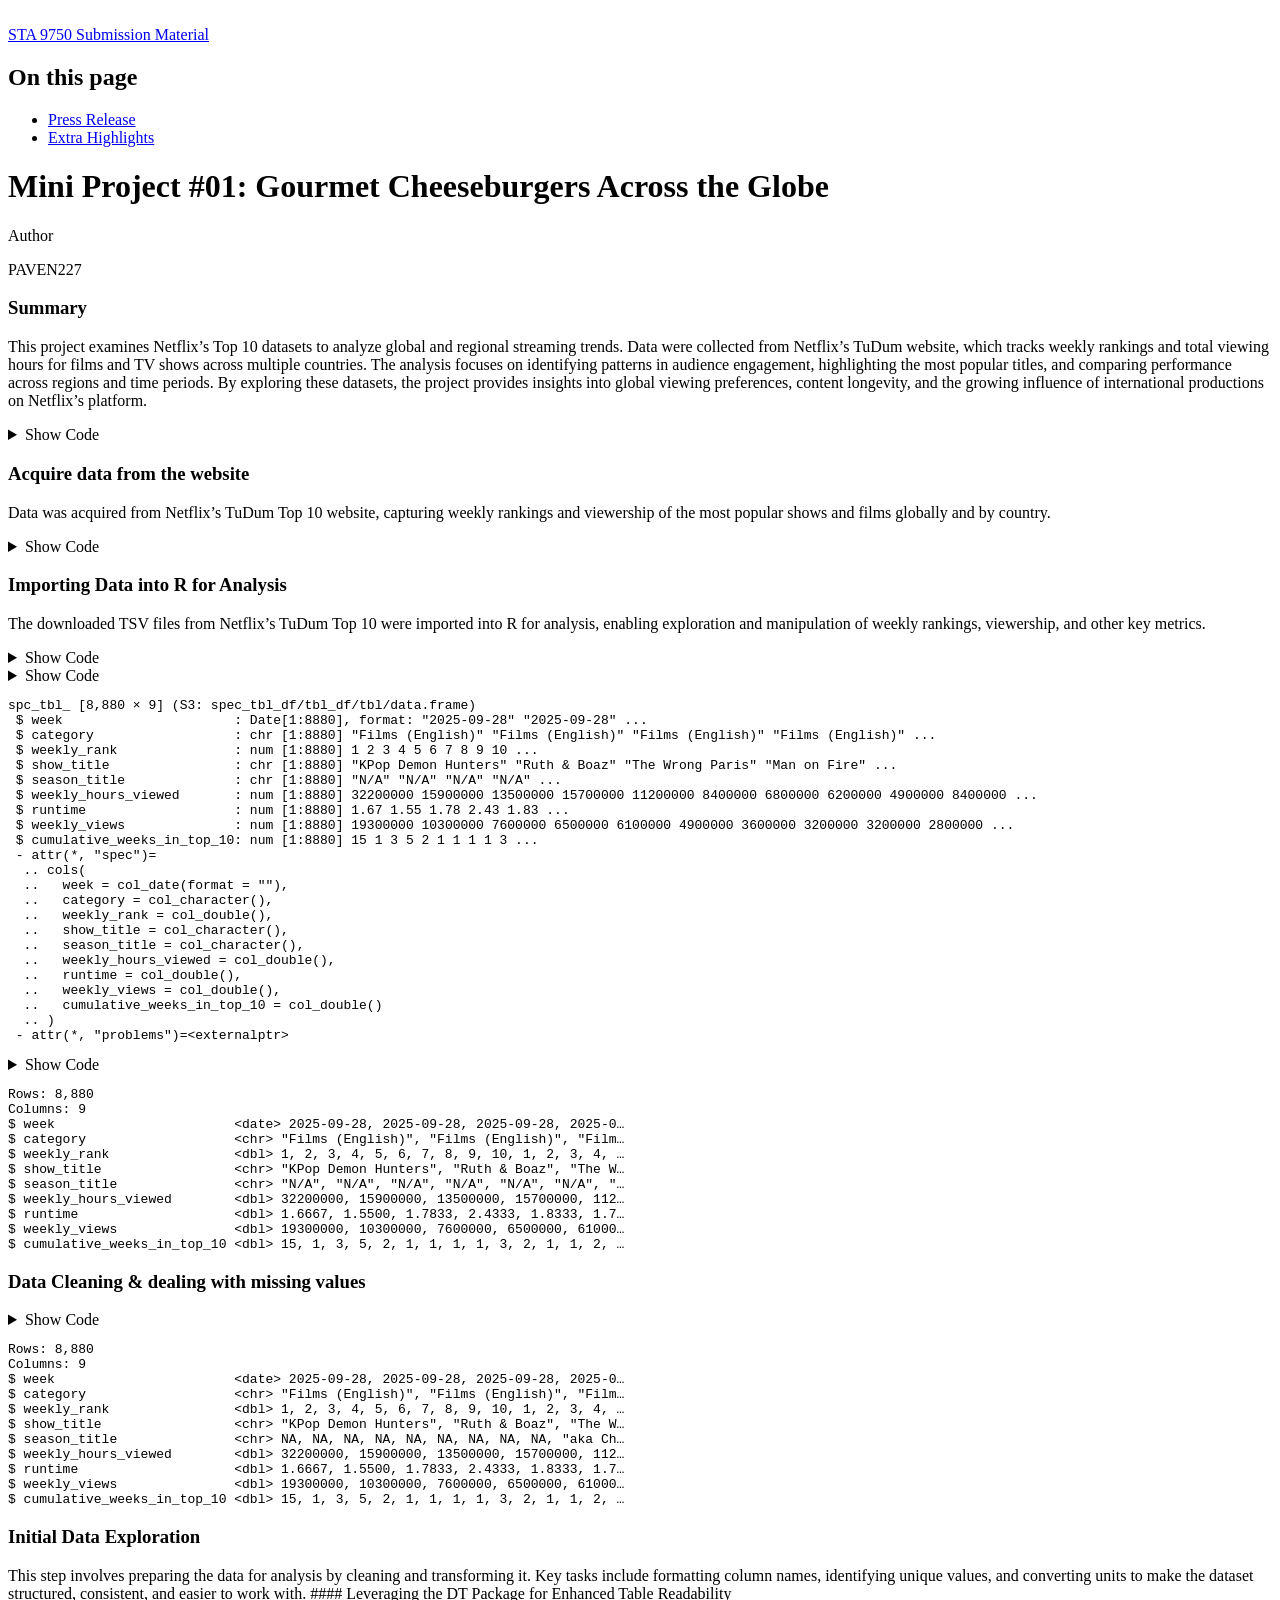
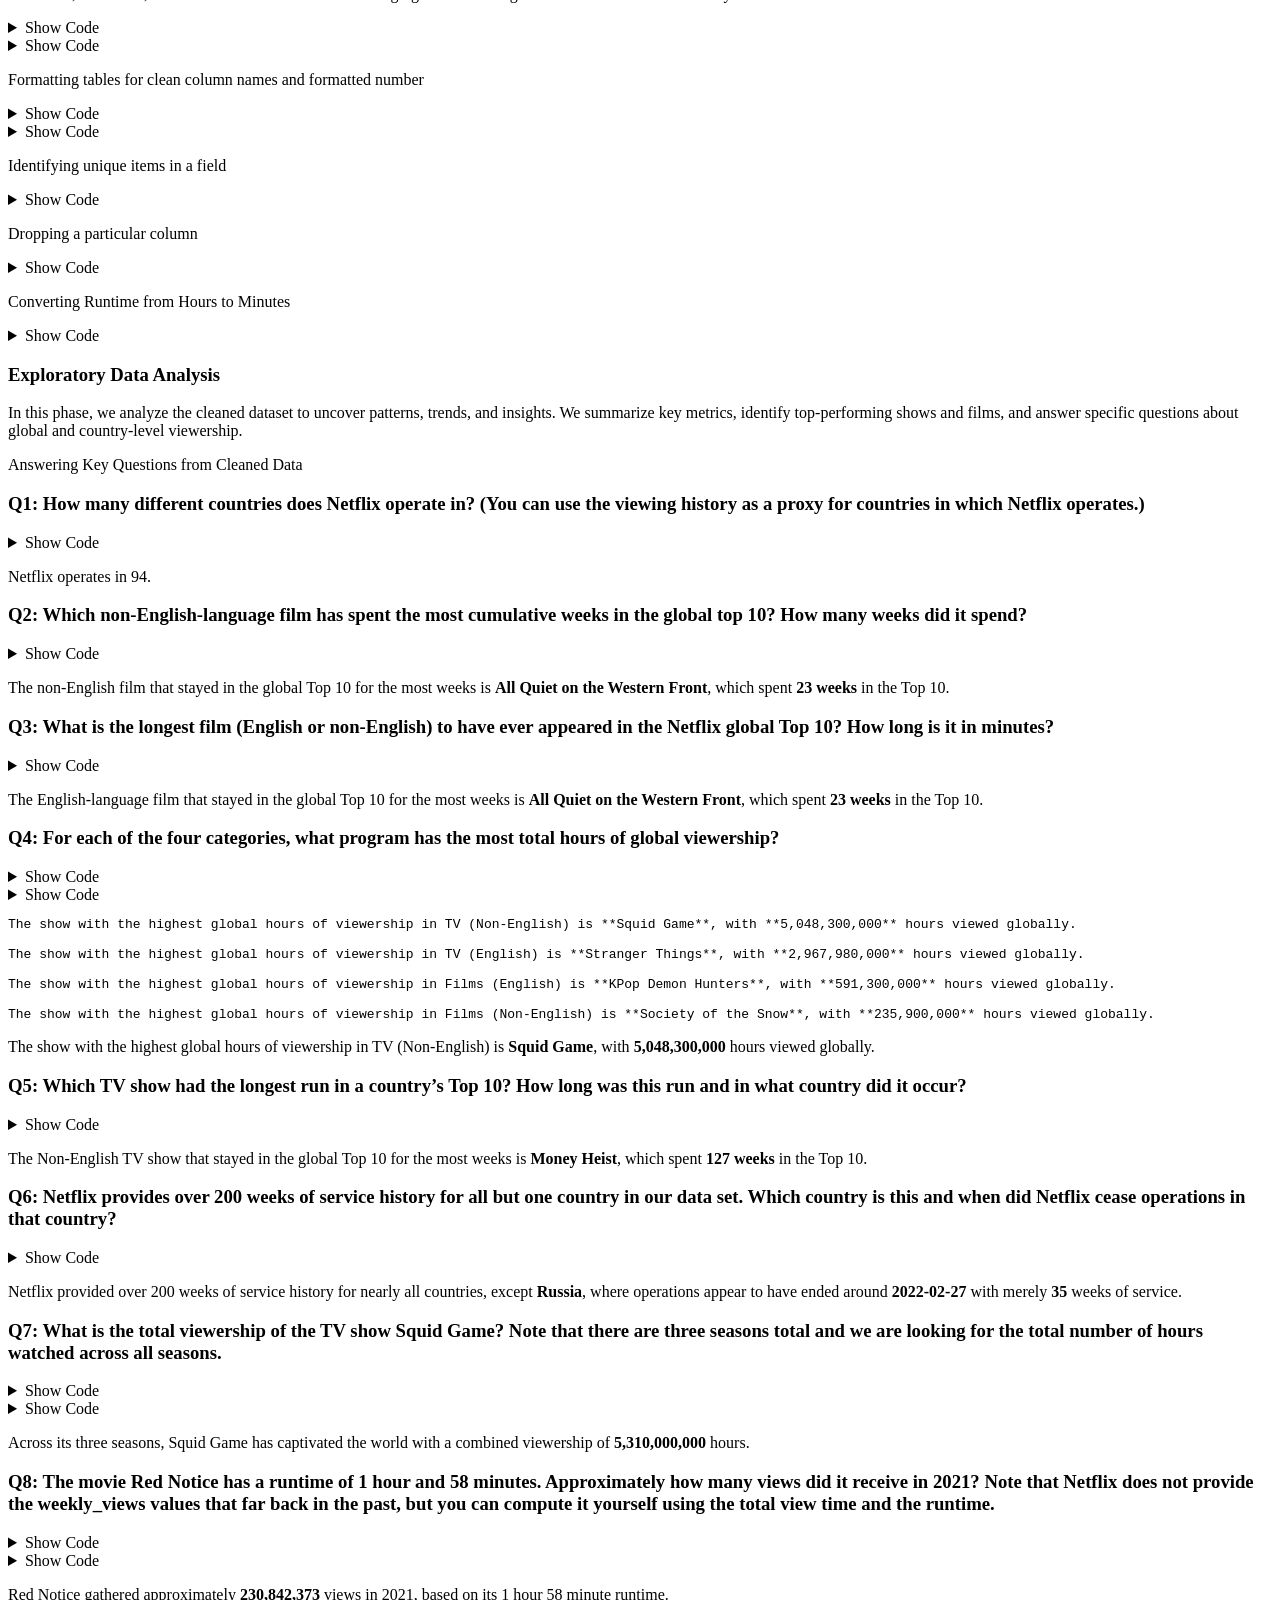
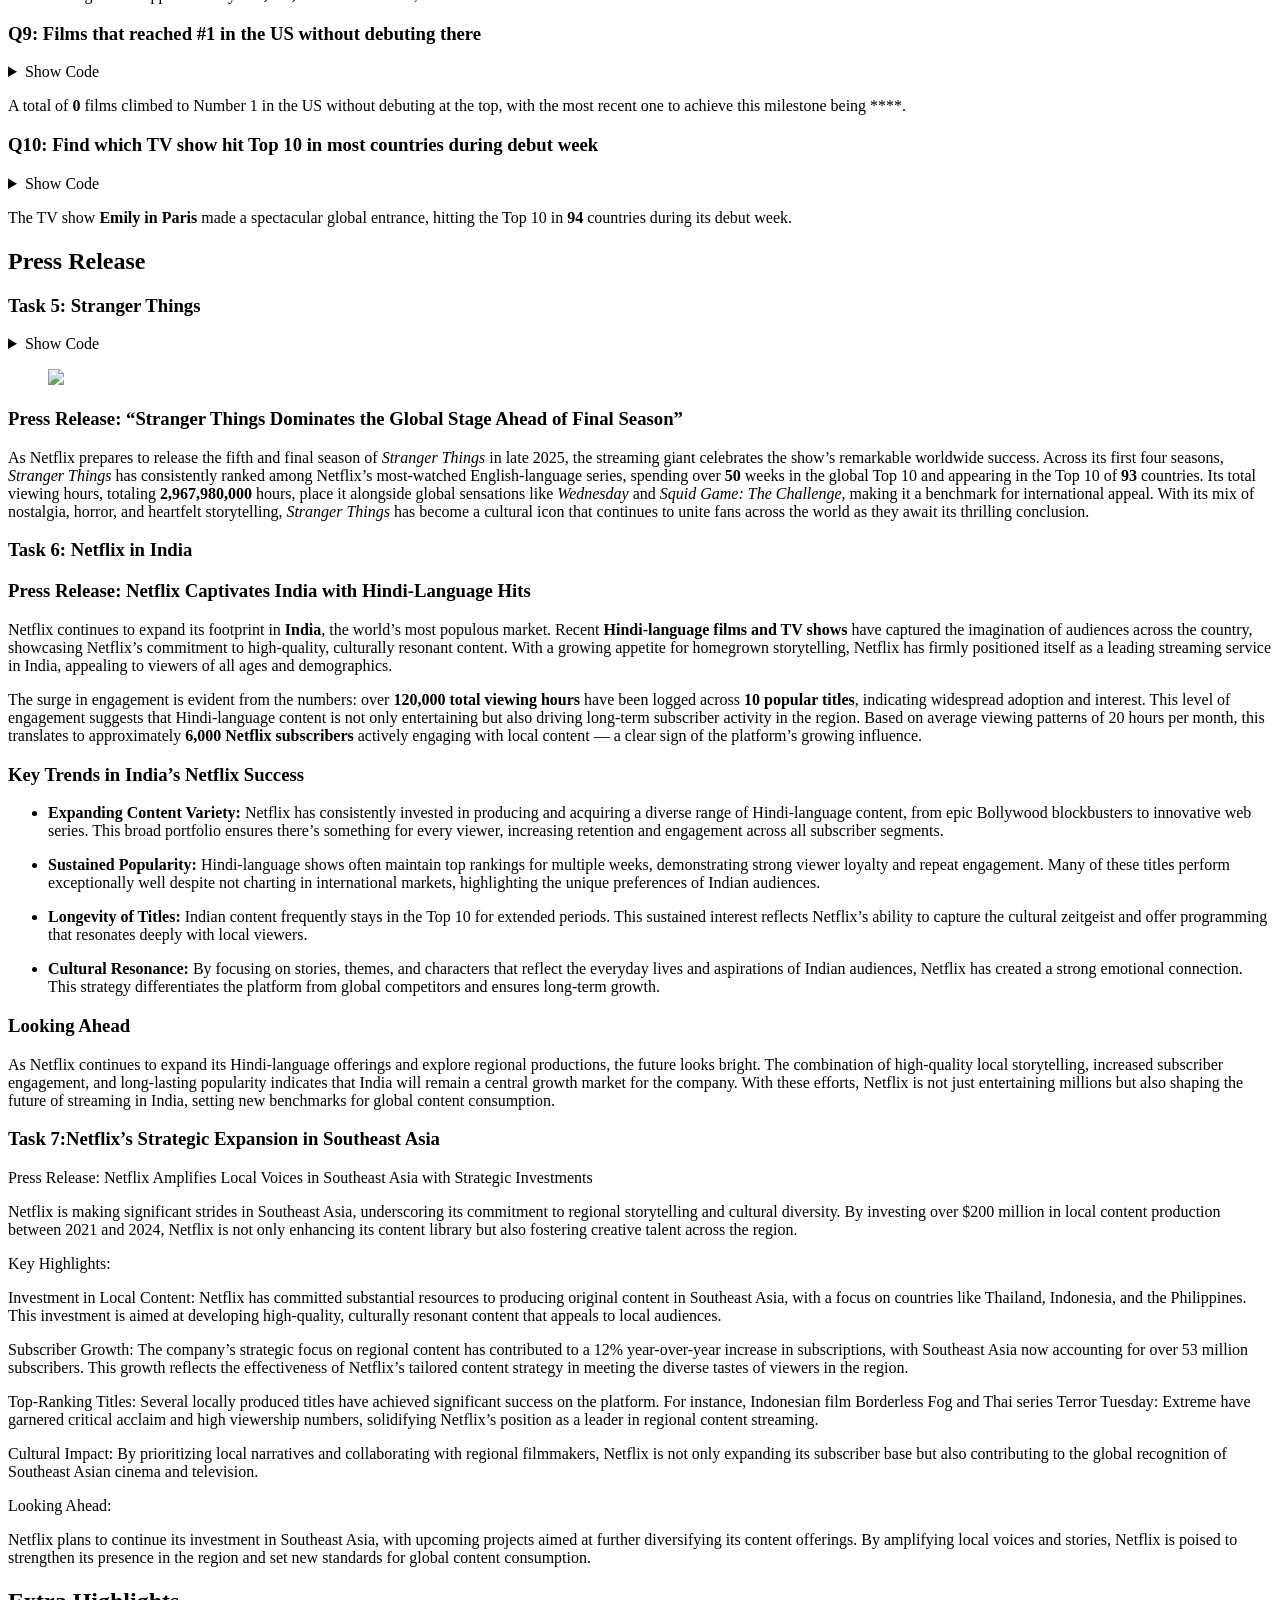
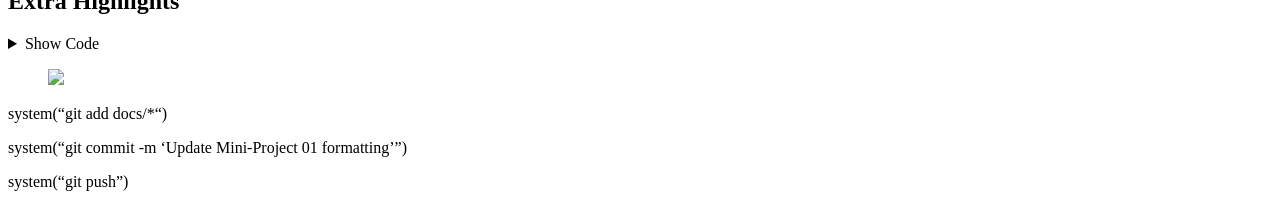
==== commit 09762eb5: "MINI PROJECT 01" ====
--- a/docs/mp01.html
+++ b/docs/mp01.html
@@ -128,7 +128,7 @@
 
 </head>
 
-<body class="nav-fixed fullcontent quarto-light">
+<body class="nav-fixed quarto-light">
 
 <div id="quarto-search-results"></div>
   <header id="quarto-header" class="headroom fixed-top">
@@ -150,7 +150,16 @@
 <div id="quarto-content" class="quarto-container page-columns page-rows-contents page-layout-article page-navbar">
 <!-- sidebar -->
 <!-- margin-sidebar -->
-    
+    <div id="quarto-margin-sidebar" class="sidebar margin-sidebar">
+        <nav id="TOC" role="doc-toc" class="toc-active">
+    <h2 id="toc-title">On this page</h2>
+   
+  <ul class="collapse">
+  <li><a href="#press-release" id="toc-press-release" class="nav-link active" data-scroll-target="#press-release">Press Release</a></li>
+  <li><a href="#extra-highlights" id="toc-extra-highlights" class="nav-link" data-scroll-target="#extra-highlights">Extra Highlights</a></li>
+  </ul>
+</nav>
+    </div>
 <!-- main -->
 <main class="content" id="quarto-document-content">
 
@@ -183,8 +192,8 @@
 <h3 class="anchored" data-anchor-id="summary">Summary</h3>
 <p>This project examines Netflix’s Top 10 datasets to analyze global and regional streaming trends. Data were collected from Netflix’s TuDum website, which tracks weekly rankings and total viewing hours for films and TV shows across multiple countries. The analysis focuses on identifying patterns in audience engagement, highlighting the most popular titles, and comparing performance across regions and time periods. By exploring these datasets, the project provides insights into global viewing preferences, content longevity, and the growing influence of international productions on Netflix’s platform.</p>
 <div class="cell">
-<details open="" class="code-fold">
-<summary>Code</summary>
+<details class="code-fold">
+<summary>Show Code</summary>
 <div class="code-copy-outer-scaffold"><div class="sourceCode cell-code" id="cb1"><pre class="sourceCode r code-with-copy"><code class="sourceCode r"><span id="cb1-1"><a href="#cb1-1" aria-hidden="true" tabindex="-1"></a><span class="co"># Global options</span></span>
 <span id="cb1-2"><a href="#cb1-2" aria-hidden="true" tabindex="-1"></a><span class="fu">options</span>(<span class="at">scipen =</span> <span class="dv">999</span>)  <span class="co"># avoid scientific notation</span></span>
 <span id="cb1-3"><a href="#cb1-3" aria-hidden="true" tabindex="-1"></a></span>
@@ -224,8 +233,8 @@
 <h3 class="anchored" data-anchor-id="acquire-data-from-the-website">Acquire data from the website</h3>
 <p>Data was acquired from Netflix’s TuDum Top 10 website, capturing weekly rankings and viewership of the most popular shows and films globally and by country.</p>
 <div class="cell">
-<details open="" class="code-fold">
-<summary>Code</summary>
+<details class="code-fold">
+<summary>Show Code</summary>
 <div class="code-copy-outer-scaffold"><div class="sourceCode cell-code" id="cb2"><pre class="sourceCode r code-with-copy"><code class="sourceCode r"><span id="cb2-1"><a href="#cb2-1" aria-hidden="true" tabindex="-1"></a><span class="co"># Create folder if needed</span></span>
 <span id="cb2-2"><a href="#cb2-2" aria-hidden="true" tabindex="-1"></a><span class="cf">if</span> (<span class="sc">!</span><span class="fu">dir.exists</span>(<span class="fu">file.path</span>(<span class="st">"data"</span>,<span class="st">"mp01"</span>))) {</span>
 <span id="cb2-3"><a href="#cb2-3" aria-hidden="true" tabindex="-1"></a>  <span class="fu">dir.create</span>(<span class="fu">file.path</span>(<span class="st">"data"</span>,<span class="st">"mp01"</span>), <span class="at">recursive =</span> <span class="cn">TRUE</span>, <span class="at">showWarnings =</span> <span class="cn">FALSE</span>)</span>
@@ -255,8 +264,8 @@
 <h3 class="anchored" data-anchor-id="importing-data-into-r-for-analysis">Importing Data into R for Analysis</h3>
 <p>The downloaded TSV files from Netflix’s TuDum Top 10 were imported into R for analysis, enabling exploration and manipulation of weekly rankings, viewership, and other key metrics.</p>
 <div class="cell">
-<details open="" class="code-fold">
-<summary>Code</summary>
+<details class="code-fold">
+<summary>Show Code</summary>
 <div class="code-copy-outer-scaffold"><div class="sourceCode cell-code" id="cb3"><pre class="sourceCode r code-with-copy"><code class="sourceCode r"><span id="cb3-1"><a href="#cb3-1" aria-hidden="true" tabindex="-1"></a><span class="cf">if</span>(<span class="sc">!</span><span class="fu">require</span>(<span class="st">"tidyverse"</span>)) <span class="fu">install.packages</span>(<span class="st">"tidyverse"</span>)</span>
 <span id="cb3-2"><a href="#cb3-2" aria-hidden="true" tabindex="-1"></a><span class="fu">library</span>(readr)</span>
 <span id="cb3-3"><a href="#cb3-3" aria-hidden="true" tabindex="-1"></a><span class="fu">library</span>(dplyr)</span>
@@ -264,8 +273,8 @@
 </details>
 </div>
 <div class="cell">
-<details open="" class="code-fold">
-<summary>Code</summary>
+<details class="code-fold">
+<summary>Show Code</summary>
 <div class="code-copy-outer-scaffold"><div class="sourceCode cell-code" id="cb4"><pre class="sourceCode r code-with-copy"><code class="sourceCode r"><span id="cb4-1"><a href="#cb4-1" aria-hidden="true" tabindex="-1"></a><span class="fu">str</span>(GLOBAL_TOP_10)</span></code></pre></div><button title="Copy to Clipboard" class="code-copy-button"><i class="bi"></i></button></div>
 </details>
 <div class="cell-output cell-output-stdout">
@@ -295,8 +304,8 @@
 </div>
 </div>
 <div class="cell">
-<details open="" class="code-fold">
-<summary>Code</summary>
+<details class="code-fold">
+<summary>Show Code</summary>
 <div class="code-copy-outer-scaffold"><div class="sourceCode cell-code" id="cb6"><pre class="sourceCode r code-with-copy"><code class="sourceCode r"><span id="cb6-1"><a href="#cb6-1" aria-hidden="true" tabindex="-1"></a><span class="fu">glimpse</span>(GLOBAL_TOP_10)</span></code></pre></div><button title="Copy to Clipboard" class="code-copy-button"><i class="bi"></i></button></div>
 </details>
 <div class="cell-output cell-output-stdout">
@@ -317,8 +326,8 @@
 <section id="data-cleaning-dealing-with-missing-values" class="level3">
 <h3 class="anchored" data-anchor-id="data-cleaning-dealing-with-missing-values">Data Cleaning &amp; dealing with missing values</h3>
 <div class="cell">
-<details open="" class="code-fold">
-<summary>Code</summary>
+<details class="code-fold">
+<summary>Show Code</summary>
 <div class="code-copy-outer-scaffold"><div class="sourceCode cell-code" id="cb8"><pre class="sourceCode r code-with-copy"><code class="sourceCode r"><span id="cb8-1"><a href="#cb8-1" aria-hidden="true" tabindex="-1"></a>GLOBAL_TOP_10 <span class="ot">&lt;-</span> GLOBAL_TOP_10 <span class="sc">|&gt;</span></span>
 <span id="cb8-2"><a href="#cb8-2" aria-hidden="true" tabindex="-1"></a>    <span class="fu">mutate</span>(<span class="at">season_title =</span> <span class="fu">if_else</span>(season_title <span class="sc">==</span> <span class="st">"N/A"</span>, <span class="cn">NA_character_</span>, season_title))</span>
 <span id="cb8-3"><a href="#cb8-3" aria-hidden="true" tabindex="-1"></a></span>
@@ -343,8 +352,8 @@
 <h3 class="anchored" data-anchor-id="initial-data-exploration">Initial Data Exploration</h3>
 <p>This step involves preparing the data for analysis by cleaning and transforming it. Key tasks include formatting column names, identifying unique values, and converting units to make the dataset structured, consistent, and easier to work with. #### Leveraging the DT Package for Enhanced Table Readability</p>
 <div class="cell">
-<details open="" class="code-fold">
-<summary>Code</summary>
+<details class="code-fold">
+<summary>Show Code</summary>
 <div class="code-copy-outer-scaffold"><div class="sourceCode cell-code" id="cb10"><pre class="sourceCode r code-with-copy"><code class="sourceCode r"><span id="cb10-1"><a href="#cb10-1" aria-hidden="true" tabindex="-1"></a><span class="cf">if</span>(<span class="sc">!</span><span class="fu">require</span>(<span class="st">"DT"</span>)) <span class="fu">install.packages</span>(<span class="st">"DT"</span>) <span class="co"># installing DT package</span></span>
 <span id="cb10-2"><a href="#cb10-2" aria-hidden="true" tabindex="-1"></a><span class="fu">library</span>(DT)</span>
 <span id="cb10-3"><a href="#cb10-3" aria-hidden="true" tabindex="-1"></a>GLOBAL_TOP_10 <span class="sc">|&gt;</span> </span>
@@ -352,26 +361,26 @@
 <span id="cb10-5"><a href="#cb10-5" aria-hidden="true" tabindex="-1"></a>    <span class="fu">datatable</span>(<span class="at">options=</span><span class="fu">list</span>(<span class="at">searching=</span><span class="cn">FALSE</span>, <span class="at">info=</span><span class="cn">FALSE</span>)) <span class="co">#datatable() function is used to convert these 20 records into an interactive table (better styling with ability to scroll and sort the data)</span></span></code></pre></div><button title="Copy to Clipboard" class="code-copy-button"><i class="bi"></i></button></div>
 </details>
 <div class="cell-output-display">
-<div class="datatables html-widget html-fill-item" id="htmlwidget-7d64c93e6090123aa725" style="width:100%;height:auto;"></div>
-<script type="application/json" data-for="htmlwidget-7d64c93e6090123aa725">{"x":{"filter":"none","vertical":false,"data":[["1","2","3","4","5","6","7","8","9","10","11","12","13","14","15","16","17","18","19","20"],["2025-09-28","2025-09-28","2025-09-28","2025-09-28","2025-09-28","2025-09-28","2025-09-28","2025-09-28","2025-09-28","2025-09-28","2025-09-28","2025-09-28","2025-09-28","2025-09-28","2025-09-28","2025-09-28","2025-09-28","2025-09-28","2025-09-28","2025-09-28"],["Films (English)","Films (English)","Films (English)","Films (English)","Films (English)","Films (English)","Films (English)","Films (English)","Films (English)","Films (English)","Films (Non-English)","Films (Non-English)","Films (Non-English)","Films (Non-English)","Films (Non-English)","Films (Non-English)","Films (Non-English)","Films (Non-English)","Films (Non-English)","Films (Non-English)"],[1,2,3,4,5,6,7,8,9,10,1,2,3,4,5,6,7,8,9,10],["KPop Demon Hunters","Ruth &amp; Boaz","The Wrong Paris","Man on Fire","Sonic the Hedgehog 3","Seventh Son","San Andreas","28 Years Later","The Curse of La Llorona","aka Charlie Sheen","She Said Maybe","French Lover","Mantis","Mahavatar Narsimha","Son of Sardaar 2","Fall for Me","Saiyaara","A Bright Lawyer","Dhadak 2","Love Untangled"],[null,null,null,null,null,null,null,null,null,"aka Charlie Sheen: Season 1",null,null,null,null,null,null,null,null,null,null],[32200000,15900000,13500000,15700000,11200000,8400000,6800000,6200000,4900000,8400000,15800000,16400000,13200000,6600000,4700000,2800000,3700000,2200000,3200000,2700000],[1.6667,1.55,1.7833,2.4333,1.8333,1.7,1.9,1.9167,1.55,3.0333,1.7833,2.0333,1.8833,2.1833,2.4167,1.75,2.5,1.6167,2.3833,2.0167],[19300000,10300000,7600000,6500000,6100000,4900000,3600000,3200000,3200000,2800000,8900000,8100000,7000000,3000000,1900000,1600000,1500000,1400000,1300000,1300000],[15,1,3,5,2,1,1,1,1,3,2,1,1,2,1,6,3,2,1,5]],"container":"<table class=\"display\">\n  <thead>\n    <tr>\n      <th> <\/th>\n      <th>week<\/th>\n      <th>category<\/th>\n      <th>weekly_rank<\/th>\n      <th>show_title<\/th>\n      <th>season_title<\/th>\n      <th>weekly_hours_viewed<\/th>\n      <th>runtime<\/th>\n      <th>weekly_views<\/th>\n      <th>cumulative_weeks_in_top_10<\/th>\n    <\/tr>\n  <\/thead>\n<\/table>","options":{"searching":false,"info":false,"columnDefs":[{"className":"dt-right","targets":[3,6,7,8,9]},{"orderable":false,"targets":0},{"name":" ","targets":0},{"name":"week","targets":1},{"name":"category","targets":2},{"name":"weekly_rank","targets":3},{"name":"show_title","targets":4},{"name":"season_title","targets":5},{"name":"weekly_hours_viewed","targets":6},{"name":"runtime","targets":7},{"name":"weekly_views","targets":8},{"name":"cumulative_weeks_in_top_10","targets":9}],"order":[],"autoWidth":false,"orderClasses":false}},"evals":[],"jsHooks":[]}</script>
-</div>
-</div>
-<div class="cell">
-<details open="" class="code-fold">
-<summary>Code</summary>
+<div class="datatables html-widget html-fill-item" id="htmlwidget-243d25598eb09091b193" style="width:100%;height:auto;"></div>
+<script type="application/json" data-for="htmlwidget-243d25598eb09091b193">{"x":{"filter":"none","vertical":false,"data":[["1","2","3","4","5","6","7","8","9","10","11","12","13","14","15","16","17","18","19","20"],["2025-09-28","2025-09-28","2025-09-28","2025-09-28","2025-09-28","2025-09-28","2025-09-28","2025-09-28","2025-09-28","2025-09-28","2025-09-28","2025-09-28","2025-09-28","2025-09-28","2025-09-28","2025-09-28","2025-09-28","2025-09-28","2025-09-28","2025-09-28"],["Films (English)","Films (English)","Films (English)","Films (English)","Films (English)","Films (English)","Films (English)","Films (English)","Films (English)","Films (English)","Films (Non-English)","Films (Non-English)","Films (Non-English)","Films (Non-English)","Films (Non-English)","Films (Non-English)","Films (Non-English)","Films (Non-English)","Films (Non-English)","Films (Non-English)"],[1,2,3,4,5,6,7,8,9,10,1,2,3,4,5,6,7,8,9,10],["KPop Demon Hunters","Ruth &amp; Boaz","The Wrong Paris","Man on Fire","Sonic the Hedgehog 3","Seventh Son","San Andreas","28 Years Later","The Curse of La Llorona","aka Charlie Sheen","She Said Maybe","French Lover","Mantis","Mahavatar Narsimha","Son of Sardaar 2","Fall for Me","Saiyaara","A Bright Lawyer","Dhadak 2","Love Untangled"],[null,null,null,null,null,null,null,null,null,"aka Charlie Sheen: Season 1",null,null,null,null,null,null,null,null,null,null],[32200000,15900000,13500000,15700000,11200000,8400000,6800000,6200000,4900000,8400000,15800000,16400000,13200000,6600000,4700000,2800000,3700000,2200000,3200000,2700000],[1.6667,1.55,1.7833,2.4333,1.8333,1.7,1.9,1.9167,1.55,3.0333,1.7833,2.0333,1.8833,2.1833,2.4167,1.75,2.5,1.6167,2.3833,2.0167],[19300000,10300000,7600000,6500000,6100000,4900000,3600000,3200000,3200000,2800000,8900000,8100000,7000000,3000000,1900000,1600000,1500000,1400000,1300000,1300000],[15,1,3,5,2,1,1,1,1,3,2,1,1,2,1,6,3,2,1,5]],"container":"<table class=\"display\">\n  <thead>\n    <tr>\n      <th> <\/th>\n      <th>week<\/th>\n      <th>category<\/th>\n      <th>weekly_rank<\/th>\n      <th>show_title<\/th>\n      <th>season_title<\/th>\n      <th>weekly_hours_viewed<\/th>\n      <th>runtime<\/th>\n      <th>weekly_views<\/th>\n      <th>cumulative_weeks_in_top_10<\/th>\n    <\/tr>\n  <\/thead>\n<\/table>","options":{"searching":false,"info":false,"columnDefs":[{"className":"dt-right","targets":[3,6,7,8,9]},{"orderable":false,"targets":0},{"name":" ","targets":0},{"name":"week","targets":1},{"name":"category","targets":2},{"name":"weekly_rank","targets":3},{"name":"show_title","targets":4},{"name":"season_title","targets":5},{"name":"weekly_hours_viewed","targets":6},{"name":"runtime","targets":7},{"name":"weekly_views","targets":8},{"name":"cumulative_weeks_in_top_10","targets":9}],"order":[],"autoWidth":false,"orderClasses":false}},"evals":[],"jsHooks":[]}</script>
+</div>
+</div>
+<div class="cell">
+<details class="code-fold">
+<summary>Show Code</summary>
 <div class="code-copy-outer-scaffold"><div class="sourceCode cell-code" id="cb11"><pre class="sourceCode r code-with-copy"><code class="sourceCode r"><span id="cb11-1"><a href="#cb11-1" aria-hidden="true" tabindex="-1"></a>COUNTRY_TOP_10 <span class="sc">|&gt;</span> </span>
 <span id="cb11-2"><a href="#cb11-2" aria-hidden="true" tabindex="-1"></a>    <span class="fu">head</span>(<span class="at">n=</span><span class="dv">20</span>) <span class="sc">|&gt;</span>                         <span class="co"># display first 20 records only</span></span>
 <span id="cb11-3"><a href="#cb11-3" aria-hidden="true" tabindex="-1"></a>    <span class="fu">datatable</span>(<span class="at">options=</span><span class="fu">list</span>(<span class="at">searching=</span><span class="cn">FALSE</span>, <span class="at">info=</span><span class="cn">FALSE</span>))</span></code></pre></div><button title="Copy to Clipboard" class="code-copy-button"><i class="bi"></i></button></div>
 </details>
 <div class="cell-output-display">
-<div class="datatables html-widget html-fill-item" id="htmlwidget-3cada14ff2722adae7d4" style="width:100%;height:auto;"></div>
-<script type="application/json" data-for="htmlwidget-3cada14ff2722adae7d4">{"x":{"filter":"none","vertical":false,"data":[["1","2","3","4","5","6","7","8","9","10","11","12","13","14","15","16","17","18","19","20"],["Argentina","Argentina","Argentina","Argentina","Argentina","Argentina","Argentina","Argentina","Argentina","Argentina","Argentina","Argentina","Argentina","Argentina","Argentina","Argentina","Argentina","Argentina","Argentina","Argentina"],["AR","AR","AR","AR","AR","AR","AR","AR","AR","AR","AR","AR","AR","AR","AR","AR","AR","AR","AR","AR"],["2025-09-28","2025-09-28","2025-09-28","2025-09-28","2025-09-28","2025-09-28","2025-09-28","2025-09-28","2025-09-28","2025-09-28","2025-09-28","2025-09-28","2025-09-28","2025-09-28","2025-09-28","2025-09-28","2025-09-28","2025-09-28","2025-09-28","2025-09-28"],["Films","Films","Films","Films","Films","Films","Films","Films","Films","Films","TV","TV","TV","TV","TV","TV","TV","TV","TV","TV"],[1,2,3,4,5,6,7,8,9,10,1,2,3,4,5,6,7,8,9,10],["Sonic the Hedgehog 3","KPop Demon Hunters","French Lover","She Said Maybe","The Curse of La Llorona","Ruth &amp; Boaz","The Mule","Man on Fire","Seventh Son","War Dogs","Billionaires' Bunker","Wayward","The Guest","House of Guinness","Black Rabbit","Alice in Borderland","Bon Appétit, Your Majesty","Wednesday","Maledictions","Two Graves"],[null,null,null,null,null,null,null,null,null,null,"Billionaires' Bunker: Season 1","Wayward: Limited Series","The Guest: Season 1","House of Guinness: Season 1","Black Rabbit: Limited Series","Alice in Borderland: Season 3","Bon Appétit, Your Majesty: Limited Series","Wednesday: Season 2","Maledictions: Limited Series","Two Graves: Limited Series"],[2,15,1,2,1,1,2,5,1,2,2,1,1,1,2,1,5,8,3,5]],"container":"<table class=\"display\">\n  <thead>\n    <tr>\n      <th> <\/th>\n      <th>country_name<\/th>\n      <th>country_iso2<\/th>\n      <th>week<\/th>\n      <th>category<\/th>\n      <th>weekly_rank<\/th>\n      <th>show_title<\/th>\n      <th>season_title<\/th>\n      <th>cumulative_weeks_in_top_10<\/th>\n    <\/tr>\n  <\/thead>\n<\/table>","options":{"searching":false,"info":false,"columnDefs":[{"className":"dt-right","targets":[5,8]},{"orderable":false,"targets":0},{"name":" ","targets":0},{"name":"country_name","targets":1},{"name":"country_iso2","targets":2},{"name":"week","targets":3},{"name":"category","targets":4},{"name":"weekly_rank","targets":5},{"name":"show_title","targets":6},{"name":"season_title","targets":7},{"name":"cumulative_weeks_in_top_10","targets":8}],"order":[],"autoWidth":false,"orderClasses":false}},"evals":[],"jsHooks":[]}</script>
+<div class="datatables html-widget html-fill-item" id="htmlwidget-6173238bb61ce3331418" style="width:100%;height:auto;"></div>
+<script type="application/json" data-for="htmlwidget-6173238bb61ce3331418">{"x":{"filter":"none","vertical":false,"data":[["1","2","3","4","5","6","7","8","9","10","11","12","13","14","15","16","17","18","19","20"],["Argentina","Argentina","Argentina","Argentina","Argentina","Argentina","Argentina","Argentina","Argentina","Argentina","Argentina","Argentina","Argentina","Argentina","Argentina","Argentina","Argentina","Argentina","Argentina","Argentina"],["AR","AR","AR","AR","AR","AR","AR","AR","AR","AR","AR","AR","AR","AR","AR","AR","AR","AR","AR","AR"],["2025-09-28","2025-09-28","2025-09-28","2025-09-28","2025-09-28","2025-09-28","2025-09-28","2025-09-28","2025-09-28","2025-09-28","2025-09-28","2025-09-28","2025-09-28","2025-09-28","2025-09-28","2025-09-28","2025-09-28","2025-09-28","2025-09-28","2025-09-28"],["Films","Films","Films","Films","Films","Films","Films","Films","Films","Films","TV","TV","TV","TV","TV","TV","TV","TV","TV","TV"],[1,2,3,4,5,6,7,8,9,10,1,2,3,4,5,6,7,8,9,10],["Sonic the Hedgehog 3","KPop Demon Hunters","French Lover","She Said Maybe","The Curse of La Llorona","Ruth &amp; Boaz","The Mule","Man on Fire","Seventh Son","War Dogs","Billionaires' Bunker","Wayward","The Guest","House of Guinness","Black Rabbit","Alice in Borderland","Bon Appétit, Your Majesty","Wednesday","Maledictions","Two Graves"],[null,null,null,null,null,null,null,null,null,null,"Billionaires' Bunker: Season 1","Wayward: Limited Series","The Guest: Season 1","House of Guinness: Season 1","Black Rabbit: Limited Series","Alice in Borderland: Season 3","Bon Appétit, Your Majesty: Limited Series","Wednesday: Season 2","Maledictions: Limited Series","Two Graves: Limited Series"],[2,15,1,2,1,1,2,5,1,2,2,1,1,1,2,1,5,8,3,5]],"container":"<table class=\"display\">\n  <thead>\n    <tr>\n      <th> <\/th>\n      <th>country_name<\/th>\n      <th>country_iso2<\/th>\n      <th>week<\/th>\n      <th>category<\/th>\n      <th>weekly_rank<\/th>\n      <th>show_title<\/th>\n      <th>season_title<\/th>\n      <th>cumulative_weeks_in_top_10<\/th>\n    <\/tr>\n  <\/thead>\n<\/table>","options":{"searching":false,"info":false,"columnDefs":[{"className":"dt-right","targets":[5,8]},{"orderable":false,"targets":0},{"name":" ","targets":0},{"name":"country_name","targets":1},{"name":"country_iso2","targets":2},{"name":"week","targets":3},{"name":"category","targets":4},{"name":"weekly_rank","targets":5},{"name":"show_title","targets":6},{"name":"season_title","targets":7},{"name":"cumulative_weeks_in_top_10","targets":8}],"order":[],"autoWidth":false,"orderClasses":false}},"evals":[],"jsHooks":[]}</script>
 </div>
 </div>
 <p>Formatting tables for clean column names and formatted number</p>
 <div class="cell">
-<details open="" class="code-fold">
-<summary>Code</summary>
+<details class="code-fold">
+<summary>Show Code</summary>
 <div class="code-copy-outer-scaffold"><div class="sourceCode cell-code" id="cb12"><pre class="sourceCode r code-with-copy"><code class="sourceCode r"><span id="cb12-1"><a href="#cb12-1" aria-hidden="true" tabindex="-1"></a><span class="fu">library</span>(stringr)</span>
 <span id="cb12-2"><a href="#cb12-2" aria-hidden="true" tabindex="-1"></a>format_titles <span class="ot">&lt;-</span> <span class="cf">function</span>(df){</span>
 <span id="cb12-3"><a href="#cb12-3" aria-hidden="true" tabindex="-1"></a>    <span class="fu">colnames</span>(df) <span class="ot">&lt;-</span> <span class="fu">str_replace_all</span>(<span class="fu">colnames</span>(df), <span class="st">"_"</span>, <span class="st">" "</span>) <span class="sc">|&gt;</span> <span class="fu">str_to_title</span>() <span class="co"># converting column names to Title Case</span></span>
@@ -385,35 +394,35 @@
 <span id="cb12-11"><a href="#cb12-11" aria-hidden="true" tabindex="-1"></a>    <span class="fu">formatRound</span>(<span class="fu">c</span>(<span class="st">'Weekly Hours Viewed'</span>, <span class="st">'Weekly Views'</span>)) <span class="co"># formatting large numbers with comma separation and rounding</span></span></code></pre></div><button title="Copy to Clipboard" class="code-copy-button"><i class="bi"></i></button></div>
 </details>
 <div class="cell-output-display">
-<div class="datatables html-widget html-fill-item" id="htmlwidget-280a7357ec86a6df7166" style="width:100%;height:auto;"></div>
-<script type="application/json" data-for="htmlwidget-280a7357ec86a6df7166">{"x":{"filter":"none","vertical":false,"data":[["1","2","3","4","5","6","7","8","9","10","11","12","13","14","15","16","17","18","19","20"],["2025-09-28","2025-09-28","2025-09-28","2025-09-28","2025-09-28","2025-09-28","2025-09-28","2025-09-28","2025-09-28","2025-09-28","2025-09-28","2025-09-28","2025-09-28","2025-09-28","2025-09-28","2025-09-28","2025-09-28","2025-09-28","2025-09-28","2025-09-28"],["Films (English)","Films (English)","Films (English)","Films (English)","Films (English)","Films (English)","Films (English)","Films (English)","Films (English)","Films (English)","Films (Non-English)","Films (Non-English)","Films (Non-English)","Films (Non-English)","Films (Non-English)","Films (Non-English)","Films (Non-English)","Films (Non-English)","Films (Non-English)","Films (Non-English)"],[1,2,3,4,5,6,7,8,9,10,1,2,3,4,5,6,7,8,9,10],["KPop Demon Hunters","Ruth &amp; Boaz","The Wrong Paris","Man on Fire","Sonic the Hedgehog 3","Seventh Son","San Andreas","28 Years Later","The Curse of La Llorona","aka Charlie Sheen","She Said Maybe","French Lover","Mantis","Mahavatar Narsimha","Son of Sardaar 2","Fall for Me","Saiyaara","A Bright Lawyer","Dhadak 2","Love Untangled"],[null,null,null,null,null,null,null,null,null,"aka Charlie Sheen: Season 1",null,null,null,null,null,null,null,null,null,null],[32200000,15900000,13500000,15700000,11200000,8400000,6800000,6200000,4900000,8400000,15800000,16400000,13200000,6600000,4700000,2800000,3700000,2200000,3200000,2700000],[1.6667,1.55,1.7833,2.4333,1.8333,1.7,1.9,1.9167,1.55,3.0333,1.7833,2.0333,1.8833,2.1833,2.4167,1.75,2.5,1.6167,2.3833,2.0167],[19300000,10300000,7600000,6500000,6100000,4900000,3600000,3200000,3200000,2800000,8900000,8100000,7000000,3000000,1900000,1600000,1500000,1400000,1300000,1300000],[15,1,3,5,2,1,1,1,1,3,2,1,1,2,1,6,3,2,1,5]],"container":"<table class=\"display\">\n  <thead>\n    <tr>\n      <th> <\/th>\n      <th>Week<\/th>\n      <th>Category<\/th>\n      <th>Weekly Rank<\/th>\n      <th>Show Title<\/th>\n      <th>Season Title<\/th>\n      <th>Weekly Hours Viewed<\/th>\n      <th>Runtime<\/th>\n      <th>Weekly Views<\/th>\n      <th>Cumulative Weeks In Top 10<\/th>\n    <\/tr>\n  <\/thead>\n<\/table>","options":{"searching":false,"info":false,"columnDefs":[{"targets":6,"render":"function(data, type, row, meta) {\n    return type !== 'display' ? data : DTWidget.formatRound(data, 2, 3, \",\", \".\", null);\n  }"},{"targets":8,"render":"function(data, type, row, meta) {\n    return type !== 'display' ? data : DTWidget.formatRound(data, 2, 3, \",\", \".\", null);\n  }"},{"className":"dt-right","targets":[3,6,7,8,9]},{"orderable":false,"targets":0},{"name":" ","targets":0},{"name":"Week","targets":1},{"name":"Category","targets":2},{"name":"Weekly Rank","targets":3},{"name":"Show Title","targets":4},{"name":"Season Title","targets":5},{"name":"Weekly Hours Viewed","targets":6},{"name":"Runtime","targets":7},{"name":"Weekly Views","targets":8},{"name":"Cumulative Weeks In Top 10","targets":9}],"order":[],"autoWidth":false,"orderClasses":false}},"evals":["options.columnDefs.0.render","options.columnDefs.1.render"],"jsHooks":[]}</script>
-</div>
-</div>
-<div class="cell">
-<details open="" class="code-fold">
-<summary>Code</summary>
+<div class="datatables html-widget html-fill-item" id="htmlwidget-8eced18b1dc1a9eeabcb" style="width:100%;height:auto;"></div>
+<script type="application/json" data-for="htmlwidget-8eced18b1dc1a9eeabcb">{"x":{"filter":"none","vertical":false,"data":[["1","2","3","4","5","6","7","8","9","10","11","12","13","14","15","16","17","18","19","20"],["2025-09-28","2025-09-28","2025-09-28","2025-09-28","2025-09-28","2025-09-28","2025-09-28","2025-09-28","2025-09-28","2025-09-28","2025-09-28","2025-09-28","2025-09-28","2025-09-28","2025-09-28","2025-09-28","2025-09-28","2025-09-28","2025-09-28","2025-09-28"],["Films (English)","Films (English)","Films (English)","Films (English)","Films (English)","Films (English)","Films (English)","Films (English)","Films (English)","Films (English)","Films (Non-English)","Films (Non-English)","Films (Non-English)","Films (Non-English)","Films (Non-English)","Films (Non-English)","Films (Non-English)","Films (Non-English)","Films (Non-English)","Films (Non-English)"],[1,2,3,4,5,6,7,8,9,10,1,2,3,4,5,6,7,8,9,10],["KPop Demon Hunters","Ruth &amp; Boaz","The Wrong Paris","Man on Fire","Sonic the Hedgehog 3","Seventh Son","San Andreas","28 Years Later","The Curse of La Llorona","aka Charlie Sheen","She Said Maybe","French Lover","Mantis","Mahavatar Narsimha","Son of Sardaar 2","Fall for Me","Saiyaara","A Bright Lawyer","Dhadak 2","Love Untangled"],[null,null,null,null,null,null,null,null,null,"aka Charlie Sheen: Season 1",null,null,null,null,null,null,null,null,null,null],[32200000,15900000,13500000,15700000,11200000,8400000,6800000,6200000,4900000,8400000,15800000,16400000,13200000,6600000,4700000,2800000,3700000,2200000,3200000,2700000],[1.6667,1.55,1.7833,2.4333,1.8333,1.7,1.9,1.9167,1.55,3.0333,1.7833,2.0333,1.8833,2.1833,2.4167,1.75,2.5,1.6167,2.3833,2.0167],[19300000,10300000,7600000,6500000,6100000,4900000,3600000,3200000,3200000,2800000,8900000,8100000,7000000,3000000,1900000,1600000,1500000,1400000,1300000,1300000],[15,1,3,5,2,1,1,1,1,3,2,1,1,2,1,6,3,2,1,5]],"container":"<table class=\"display\">\n  <thead>\n    <tr>\n      <th> <\/th>\n      <th>Week<\/th>\n      <th>Category<\/th>\n      <th>Weekly Rank<\/th>\n      <th>Show Title<\/th>\n      <th>Season Title<\/th>\n      <th>Weekly Hours Viewed<\/th>\n      <th>Runtime<\/th>\n      <th>Weekly Views<\/th>\n      <th>Cumulative Weeks In Top 10<\/th>\n    <\/tr>\n  <\/thead>\n<\/table>","options":{"searching":false,"info":false,"columnDefs":[{"targets":6,"render":"function(data, type, row, meta) {\n    return type !== 'display' ? data : DTWidget.formatRound(data, 2, 3, \",\", \".\", null);\n  }"},{"targets":8,"render":"function(data, type, row, meta) {\n    return type !== 'display' ? data : DTWidget.formatRound(data, 2, 3, \",\", \".\", null);\n  }"},{"className":"dt-right","targets":[3,6,7,8,9]},{"orderable":false,"targets":0},{"name":" ","targets":0},{"name":"Week","targets":1},{"name":"Category","targets":2},{"name":"Weekly Rank","targets":3},{"name":"Show Title","targets":4},{"name":"Season Title","targets":5},{"name":"Weekly Hours Viewed","targets":6},{"name":"Runtime","targets":7},{"name":"Weekly Views","targets":8},{"name":"Cumulative Weeks In Top 10","targets":9}],"order":[],"autoWidth":false,"orderClasses":false}},"evals":["options.columnDefs.0.render","options.columnDefs.1.render"],"jsHooks":[]}</script>
+</div>
+</div>
+<div class="cell">
+<details class="code-fold">
+<summary>Show Code</summary>
 <div class="code-copy-outer-scaffold"><div class="sourceCode cell-code" id="cb13"><pre class="sourceCode r code-with-copy"><code class="sourceCode r"><span id="cb13-1"><a href="#cb13-1" aria-hidden="true" tabindex="-1"></a>COUNTRY_TOP_10 <span class="sc">|&gt;</span> </span>
 <span id="cb13-2"><a href="#cb13-2" aria-hidden="true" tabindex="-1"></a>    <span class="fu">format_titles</span>() <span class="sc">|&gt;</span></span>
 <span id="cb13-3"><a href="#cb13-3" aria-hidden="true" tabindex="-1"></a>    <span class="fu">head</span>(<span class="at">n=</span><span class="dv">20</span>) <span class="sc">|&gt;</span></span>
 <span id="cb13-4"><a href="#cb13-4" aria-hidden="true" tabindex="-1"></a>    <span class="fu">datatable</span>(<span class="at">options=</span><span class="fu">list</span>(<span class="at">searching=</span><span class="cn">FALSE</span>, <span class="at">info=</span><span class="cn">FALSE</span>))</span></code></pre></div><button title="Copy to Clipboard" class="code-copy-button"><i class="bi"></i></button></div>
 </details>
 <div class="cell-output-display">
-<div class="datatables html-widget html-fill-item" id="htmlwidget-63086075bcc4e0d2d368" style="width:100%;height:auto;"></div>
-<script type="application/json" data-for="htmlwidget-63086075bcc4e0d2d368">{"x":{"filter":"none","vertical":false,"data":[["1","2","3","4","5","6","7","8","9","10","11","12","13","14","15","16","17","18","19","20"],["Argentina","Argentina","Argentina","Argentina","Argentina","Argentina","Argentina","Argentina","Argentina","Argentina","Argentina","Argentina","Argentina","Argentina","Argentina","Argentina","Argentina","Argentina","Argentina","Argentina"],["AR","AR","AR","AR","AR","AR","AR","AR","AR","AR","AR","AR","AR","AR","AR","AR","AR","AR","AR","AR"],["2025-09-28","2025-09-28","2025-09-28","2025-09-28","2025-09-28","2025-09-28","2025-09-28","2025-09-28","2025-09-28","2025-09-28","2025-09-28","2025-09-28","2025-09-28","2025-09-28","2025-09-28","2025-09-28","2025-09-28","2025-09-28","2025-09-28","2025-09-28"],["Films","Films","Films","Films","Films","Films","Films","Films","Films","Films","TV","TV","TV","TV","TV","TV","TV","TV","TV","TV"],[1,2,3,4,5,6,7,8,9,10,1,2,3,4,5,6,7,8,9,10],["Sonic the Hedgehog 3","KPop Demon Hunters","French Lover","She Said Maybe","The Curse of La Llorona","Ruth &amp; Boaz","The Mule","Man on Fire","Seventh Son","War Dogs","Billionaires' Bunker","Wayward","The Guest","House of Guinness","Black Rabbit","Alice in Borderland","Bon Appétit, Your Majesty","Wednesday","Maledictions","Two Graves"],[null,null,null,null,null,null,null,null,null,null,"Billionaires' Bunker: Season 1","Wayward: Limited Series","The Guest: Season 1","House of Guinness: Season 1","Black Rabbit: Limited Series","Alice in Borderland: Season 3","Bon Appétit, Your Majesty: Limited Series","Wednesday: Season 2","Maledictions: Limited Series","Two Graves: Limited Series"],[2,15,1,2,1,1,2,5,1,2,2,1,1,1,2,1,5,8,3,5]],"container":"<table class=\"display\">\n  <thead>\n    <tr>\n      <th> <\/th>\n      <th>Country Name<\/th>\n      <th>Country Iso2<\/th>\n      <th>Week<\/th>\n      <th>Category<\/th>\n      <th>Weekly Rank<\/th>\n      <th>Show Title<\/th>\n      <th>Season Title<\/th>\n      <th>Cumulative Weeks In Top 10<\/th>\n    <\/tr>\n  <\/thead>\n<\/table>","options":{"searching":false,"info":false,"columnDefs":[{"className":"dt-right","targets":[5,8]},{"orderable":false,"targets":0},{"name":" ","targets":0},{"name":"Country Name","targets":1},{"name":"Country Iso2","targets":2},{"name":"Week","targets":3},{"name":"Category","targets":4},{"name":"Weekly Rank","targets":5},{"name":"Show Title","targets":6},{"name":"Season Title","targets":7},{"name":"Cumulative Weeks In Top 10","targets":8}],"order":[],"autoWidth":false,"orderClasses":false}},"evals":[],"jsHooks":[]}</script>
+<div class="datatables html-widget html-fill-item" id="htmlwidget-99d686ebd66ee8be3842" style="width:100%;height:auto;"></div>
+<script type="application/json" data-for="htmlwidget-99d686ebd66ee8be3842">{"x":{"filter":"none","vertical":false,"data":[["1","2","3","4","5","6","7","8","9","10","11","12","13","14","15","16","17","18","19","20"],["Argentina","Argentina","Argentina","Argentina","Argentina","Argentina","Argentina","Argentina","Argentina","Argentina","Argentina","Argentina","Argentina","Argentina","Argentina","Argentina","Argentina","Argentina","Argentina","Argentina"],["AR","AR","AR","AR","AR","AR","AR","AR","AR","AR","AR","AR","AR","AR","AR","AR","AR","AR","AR","AR"],["2025-09-28","2025-09-28","2025-09-28","2025-09-28","2025-09-28","2025-09-28","2025-09-28","2025-09-28","2025-09-28","2025-09-28","2025-09-28","2025-09-28","2025-09-28","2025-09-28","2025-09-28","2025-09-28","2025-09-28","2025-09-28","2025-09-28","2025-09-28"],["Films","Films","Films","Films","Films","Films","Films","Films","Films","Films","TV","TV","TV","TV","TV","TV","TV","TV","TV","TV"],[1,2,3,4,5,6,7,8,9,10,1,2,3,4,5,6,7,8,9,10],["Sonic the Hedgehog 3","KPop Demon Hunters","French Lover","She Said Maybe","The Curse of La Llorona","Ruth &amp; Boaz","The Mule","Man on Fire","Seventh Son","War Dogs","Billionaires' Bunker","Wayward","The Guest","House of Guinness","Black Rabbit","Alice in Borderland","Bon Appétit, Your Majesty","Wednesday","Maledictions","Two Graves"],[null,null,null,null,null,null,null,null,null,null,"Billionaires' Bunker: Season 1","Wayward: Limited Series","The Guest: Season 1","House of Guinness: Season 1","Black Rabbit: Limited Series","Alice in Borderland: Season 3","Bon Appétit, Your Majesty: Limited Series","Wednesday: Season 2","Maledictions: Limited Series","Two Graves: Limited Series"],[2,15,1,2,1,1,2,5,1,2,2,1,1,1,2,1,5,8,3,5]],"container":"<table class=\"display\">\n  <thead>\n    <tr>\n      <th> <\/th>\n      <th>Country Name<\/th>\n      <th>Country Iso2<\/th>\n      <th>Week<\/th>\n      <th>Category<\/th>\n      <th>Weekly Rank<\/th>\n      <th>Show Title<\/th>\n      <th>Season Title<\/th>\n      <th>Cumulative Weeks In Top 10<\/th>\n    <\/tr>\n  <\/thead>\n<\/table>","options":{"searching":false,"info":false,"columnDefs":[{"className":"dt-right","targets":[5,8]},{"orderable":false,"targets":0},{"name":" ","targets":0},{"name":"Country Name","targets":1},{"name":"Country Iso2","targets":2},{"name":"Week","targets":3},{"name":"Category","targets":4},{"name":"Weekly Rank","targets":5},{"name":"Show Title","targets":6},{"name":"Season Title","targets":7},{"name":"Cumulative Weeks In Top 10","targets":8}],"order":[],"autoWidth":false,"orderClasses":false}},"evals":[],"jsHooks":[]}</script>
 </div>
 </div>
 <p>Identifying unique items in a field</p>
 <div class="cell">
-<details open="" class="code-fold">
-<summary>Code</summary>
+<details class="code-fold">
+<summary>Show Code</summary>
 <div class="code-copy-outer-scaffold"><div class="sourceCode cell-code" id="cb14"><pre class="sourceCode r code-with-copy"><code class="sourceCode r"><span id="cb14-1"><a href="#cb14-1" aria-hidden="true" tabindex="-1"></a>distinct_seasons <span class="ot">&lt;-</span> <span class="fu">unique</span>(GLOBAL_TOP_10<span class="sc">$</span>season_title)</span>
 <span id="cb14-2"><a href="#cb14-2" aria-hidden="true" tabindex="-1"></a><span class="fu">invisible</span>(distinct_seasons)  <span class="co"># prevents printing in Viewer/Console</span></span></code></pre></div><button title="Copy to Clipboard" class="code-copy-button"><i class="bi"></i></button></div>
 </details>
 </div>
 <p>Dropping a particular column</p>
 <div class="cell">
-<details open="" class="code-fold">
-<summary>Code</summary>
+<details class="code-fold">
+<summary>Show Code</summary>
 <div class="code-copy-outer-scaffold"><div class="sourceCode cell-code" id="cb15"><pre class="sourceCode r code-with-copy"><code class="sourceCode r"><span id="cb15-1"><a href="#cb15-1" aria-hidden="true" tabindex="-1"></a>GLOBAL_TOP_10 <span class="sc">|&gt;</span> </span>
 <span id="cb15-2"><a href="#cb15-2" aria-hidden="true" tabindex="-1"></a>    <span class="fu">mutate</span>(<span class="st">`</span><span class="at">runtime_(minutes)</span><span class="st">`</span> <span class="ot">=</span> <span class="fu">round</span>(<span class="dv">60</span> <span class="sc">*</span> runtime)) <span class="sc">|&gt;</span></span>
 <span id="cb15-3"><a href="#cb15-3" aria-hidden="true" tabindex="-1"></a>    <span class="fu">select</span>(<span class="sc">-</span>season_title, </span>
@@ -424,14 +433,14 @@
 <span id="cb15-8"><a href="#cb15-8" aria-hidden="true" tabindex="-1"></a>    <span class="fu">formatRound</span>(<span class="fu">c</span>(<span class="st">'Weekly Hours Viewed'</span>, <span class="st">'Weekly Views'</span>))</span></code></pre></div><button title="Copy to Clipboard" class="code-copy-button"><i class="bi"></i></button></div>
 </details>
 <div class="cell-output-display">
-<div class="datatables html-widget html-fill-item" id="htmlwidget-743d795290cd57fd385c" style="width:100%;height:auto;"></div>
-<script type="application/json" data-for="htmlwidget-743d795290cd57fd385c">{"x":{"filter":"none","vertical":false,"data":[["1","2","3","4","5","6","7","8","9","10","11","12","13","14","15","16","17","18","19","20"],["2025-09-28","2025-09-28","2025-09-28","2025-09-28","2025-09-28","2025-09-28","2025-09-28","2025-09-28","2025-09-28","2025-09-28","2025-09-28","2025-09-28","2025-09-28","2025-09-28","2025-09-28","2025-09-28","2025-09-28","2025-09-28","2025-09-28","2025-09-28"],["Films (English)","Films (English)","Films (English)","Films (English)","Films (English)","Films (English)","Films (English)","Films (English)","Films (English)","Films (English)","Films (Non-English)","Films (Non-English)","Films (Non-English)","Films (Non-English)","Films (Non-English)","Films (Non-English)","Films (Non-English)","Films (Non-English)","Films (Non-English)","Films (Non-English)"],[1,2,3,4,5,6,7,8,9,10,1,2,3,4,5,6,7,8,9,10],["KPop Demon Hunters","Ruth &amp; Boaz","The Wrong Paris","Man on Fire","Sonic the Hedgehog 3","Seventh Son","San Andreas","28 Years Later","The Curse of La Llorona","aka Charlie Sheen","She Said Maybe","French Lover","Mantis","Mahavatar Narsimha","Son of Sardaar 2","Fall for Me","Saiyaara","A Bright Lawyer","Dhadak 2","Love Untangled"],[32200000,15900000,13500000,15700000,11200000,8400000,6800000,6200000,4900000,8400000,15800000,16400000,13200000,6600000,4700000,2800000,3700000,2200000,3200000,2700000],[19300000,10300000,7600000,6500000,6100000,4900000,3600000,3200000,3200000,2800000,8900000,8100000,7000000,3000000,1900000,1600000,1500000,1400000,1300000,1300000],[15,1,3,5,2,1,1,1,1,3,2,1,1,2,1,6,3,2,1,5],[100,93,107,146,110,102,114,115,93,182,107,122,113,131,145,105,150,97,143,121]],"container":"<table class=\"display\">\n  <thead>\n    <tr>\n      <th> <\/th>\n      <th>Week<\/th>\n      <th>Category<\/th>\n      <th>Weekly Rank<\/th>\n      <th>Show Title<\/th>\n      <th>Weekly Hours Viewed<\/th>\n      <th>Weekly Views<\/th>\n      <th>Cumulative Weeks In Top 10<\/th>\n      <th>Runtime (Minutes)<\/th>\n    <\/tr>\n  <\/thead>\n<\/table>","options":{"searching":false,"info":false,"columnDefs":[{"targets":5,"render":"function(data, type, row, meta) {\n    return type !== 'display' ? data : DTWidget.formatRound(data, 2, 3, \",\", \".\", null);\n  }"},{"targets":6,"render":"function(data, type, row, meta) {\n    return type !== 'display' ? data : DTWidget.formatRound(data, 2, 3, \",\", \".\", null);\n  }"},{"className":"dt-right","targets":[3,5,6,7,8]},{"orderable":false,"targets":0},{"name":" ","targets":0},{"name":"Week","targets":1},{"name":"Category","targets":2},{"name":"Weekly Rank","targets":3},{"name":"Show Title","targets":4},{"name":"Weekly Hours Viewed","targets":5},{"name":"Weekly Views","targets":6},{"name":"Cumulative Weeks In Top 10","targets":7},{"name":"Runtime (Minutes)","targets":8}],"order":[],"autoWidth":false,"orderClasses":false}},"evals":["options.columnDefs.0.render","options.columnDefs.1.render"],"jsHooks":[]}</script>
+<div class="datatables html-widget html-fill-item" id="htmlwidget-2e0759bb27556439afbc" style="width:100%;height:auto;"></div>
+<script type="application/json" data-for="htmlwidget-2e0759bb27556439afbc">{"x":{"filter":"none","vertical":false,"data":[["1","2","3","4","5","6","7","8","9","10","11","12","13","14","15","16","17","18","19","20"],["2025-09-28","2025-09-28","2025-09-28","2025-09-28","2025-09-28","2025-09-28","2025-09-28","2025-09-28","2025-09-28","2025-09-28","2025-09-28","2025-09-28","2025-09-28","2025-09-28","2025-09-28","2025-09-28","2025-09-28","2025-09-28","2025-09-28","2025-09-28"],["Films (English)","Films (English)","Films (English)","Films (English)","Films (English)","Films (English)","Films (English)","Films (English)","Films (English)","Films (English)","Films (Non-English)","Films (Non-English)","Films (Non-English)","Films (Non-English)","Films (Non-English)","Films (Non-English)","Films (Non-English)","Films (Non-English)","Films (Non-English)","Films (Non-English)"],[1,2,3,4,5,6,7,8,9,10,1,2,3,4,5,6,7,8,9,10],["KPop Demon Hunters","Ruth &amp; Boaz","The Wrong Paris","Man on Fire","Sonic the Hedgehog 3","Seventh Son","San Andreas","28 Years Later","The Curse of La Llorona","aka Charlie Sheen","She Said Maybe","French Lover","Mantis","Mahavatar Narsimha","Son of Sardaar 2","Fall for Me","Saiyaara","A Bright Lawyer","Dhadak 2","Love Untangled"],[32200000,15900000,13500000,15700000,11200000,8400000,6800000,6200000,4900000,8400000,15800000,16400000,13200000,6600000,4700000,2800000,3700000,2200000,3200000,2700000],[19300000,10300000,7600000,6500000,6100000,4900000,3600000,3200000,3200000,2800000,8900000,8100000,7000000,3000000,1900000,1600000,1500000,1400000,1300000,1300000],[15,1,3,5,2,1,1,1,1,3,2,1,1,2,1,6,3,2,1,5],[100,93,107,146,110,102,114,115,93,182,107,122,113,131,145,105,150,97,143,121]],"container":"<table class=\"display\">\n  <thead>\n    <tr>\n      <th> <\/th>\n      <th>Week<\/th>\n      <th>Category<\/th>\n      <th>Weekly Rank<\/th>\n      <th>Show Title<\/th>\n      <th>Weekly Hours Viewed<\/th>\n      <th>Weekly Views<\/th>\n      <th>Cumulative Weeks In Top 10<\/th>\n      <th>Runtime (Minutes)<\/th>\n    <\/tr>\n  <\/thead>\n<\/table>","options":{"searching":false,"info":false,"columnDefs":[{"targets":5,"render":"function(data, type, row, meta) {\n    return type !== 'display' ? data : DTWidget.formatRound(data, 2, 3, \",\", \".\", null);\n  }"},{"targets":6,"render":"function(data, type, row, meta) {\n    return type !== 'display' ? data : DTWidget.formatRound(data, 2, 3, \",\", \".\", null);\n  }"},{"className":"dt-right","targets":[3,5,6,7,8]},{"orderable":false,"targets":0},{"name":" ","targets":0},{"name":"Week","targets":1},{"name":"Category","targets":2},{"name":"Weekly Rank","targets":3},{"name":"Show Title","targets":4},{"name":"Weekly Hours Viewed","targets":5},{"name":"Weekly Views","targets":6},{"name":"Cumulative Weeks In Top 10","targets":7},{"name":"Runtime (Minutes)","targets":8}],"order":[],"autoWidth":false,"orderClasses":false}},"evals":["options.columnDefs.0.render","options.columnDefs.1.render"],"jsHooks":[]}</script>
 </div>
 </div>
 <p>Converting Runtime from Hours to Minutes</p>
 <div class="cell">
-<details open="" class="code-fold">
-<summary>Code</summary>
+<details class="code-fold">
+<summary>Show Code</summary>
 <div class="code-copy-outer-scaffold"><div class="sourceCode cell-code" id="cb16"><pre class="sourceCode r code-with-copy"><code class="sourceCode r"><span id="cb16-1"><a href="#cb16-1" aria-hidden="true" tabindex="-1"></a>GLOBAL_TOP_10 <span class="sc">|&gt;</span> </span>
 <span id="cb16-2"><a href="#cb16-2" aria-hidden="true" tabindex="-1"></a>    <span class="fu">mutate</span>(<span class="st">`</span><span class="at">runtime_(minutes)</span><span class="st">`</span> <span class="ot">=</span> <span class="fu">round</span>(<span class="dv">60</span> <span class="sc">*</span> runtime)) <span class="sc">|&gt;</span></span>
 <span id="cb16-3"><a href="#cb16-3" aria-hidden="true" tabindex="-1"></a>    <span class="fu">select</span>(<span class="sc">-</span>season_title, </span>
@@ -442,8 +451,8 @@
 <span id="cb16-8"><a href="#cb16-8" aria-hidden="true" tabindex="-1"></a>    <span class="fu">formatRound</span>(<span class="fu">c</span>(<span class="st">'Weekly Hours Viewed'</span>, <span class="st">'Weekly Views'</span>))</span></code></pre></div><button title="Copy to Clipboard" class="code-copy-button"><i class="bi"></i></button></div>
 </details>
 <div class="cell-output-display">
-<div class="datatables html-widget html-fill-item" id="htmlwidget-d17f7447910656a7968a" style="width:100%;height:auto;"></div>
-<script type="application/json" data-for="htmlwidget-d17f7447910656a7968a">{"x":{"filter":"none","vertical":false,"data":[["1","2","3","4","5","6","7","8","9","10","11","12","13","14","15","16","17","18","19","20"],["2025-09-28","2025-09-28","2025-09-28","2025-09-28","2025-09-28","2025-09-28","2025-09-28","2025-09-28","2025-09-28","2025-09-28","2025-09-28","2025-09-28","2025-09-28","2025-09-28","2025-09-28","2025-09-28","2025-09-28","2025-09-28","2025-09-28","2025-09-28"],["Films (English)","Films (English)","Films (English)","Films (English)","Films (English)","Films (English)","Films (English)","Films (English)","Films (English)","Films (English)","Films (Non-English)","Films (Non-English)","Films (Non-English)","Films (Non-English)","Films (Non-English)","Films (Non-English)","Films (Non-English)","Films (Non-English)","Films (Non-English)","Films (Non-English)"],[1,2,3,4,5,6,7,8,9,10,1,2,3,4,5,6,7,8,9,10],["KPop Demon Hunters","Ruth &amp; Boaz","The Wrong Paris","Man on Fire","Sonic the Hedgehog 3","Seventh Son","San Andreas","28 Years Later","The Curse of La Llorona","aka Charlie Sheen","She Said Maybe","French Lover","Mantis","Mahavatar Narsimha","Son of Sardaar 2","Fall for Me","Saiyaara","A Bright Lawyer","Dhadak 2","Love Untangled"],[32200000,15900000,13500000,15700000,11200000,8400000,6800000,6200000,4900000,8400000,15800000,16400000,13200000,6600000,4700000,2800000,3700000,2200000,3200000,2700000],[19300000,10300000,7600000,6500000,6100000,4900000,3600000,3200000,3200000,2800000,8900000,8100000,7000000,3000000,1900000,1600000,1500000,1400000,1300000,1300000],[15,1,3,5,2,1,1,1,1,3,2,1,1,2,1,6,3,2,1,5],[100,93,107,146,110,102,114,115,93,182,107,122,113,131,145,105,150,97,143,121]],"container":"<table class=\"display\">\n  <thead>\n    <tr>\n      <th> <\/th>\n      <th>Week<\/th>\n      <th>Category<\/th>\n      <th>Weekly Rank<\/th>\n      <th>Show Title<\/th>\n      <th>Weekly Hours Viewed<\/th>\n      <th>Weekly Views<\/th>\n      <th>Cumulative Weeks In Top 10<\/th>\n      <th>Runtime (Minutes)<\/th>\n    <\/tr>\n  <\/thead>\n<\/table>","options":{"searching":false,"info":false,"columnDefs":[{"targets":5,"render":"function(data, type, row, meta) {\n    return type !== 'display' ? data : DTWidget.formatRound(data, 2, 3, \",\", \".\", null);\n  }"},{"targets":6,"render":"function(data, type, row, meta) {\n    return type !== 'display' ? data : DTWidget.formatRound(data, 2, 3, \",\", \".\", null);\n  }"},{"className":"dt-right","targets":[3,5,6,7,8]},{"orderable":false,"targets":0},{"name":" ","targets":0},{"name":"Week","targets":1},{"name":"Category","targets":2},{"name":"Weekly Rank","targets":3},{"name":"Show Title","targets":4},{"name":"Weekly Hours Viewed","targets":5},{"name":"Weekly Views","targets":6},{"name":"Cumulative Weeks In Top 10","targets":7},{"name":"Runtime (Minutes)","targets":8}],"order":[],"autoWidth":false,"orderClasses":false}},"evals":["options.columnDefs.0.render","options.columnDefs.1.render"],"jsHooks":[]}</script>
+<div class="datatables html-widget html-fill-item" id="htmlwidget-5f1bdddfc72e0f5ff93a" style="width:100%;height:auto;"></div>
+<script type="application/json" data-for="htmlwidget-5f1bdddfc72e0f5ff93a">{"x":{"filter":"none","vertical":false,"data":[["1","2","3","4","5","6","7","8","9","10","11","12","13","14","15","16","17","18","19","20"],["2025-09-28","2025-09-28","2025-09-28","2025-09-28","2025-09-28","2025-09-28","2025-09-28","2025-09-28","2025-09-28","2025-09-28","2025-09-28","2025-09-28","2025-09-28","2025-09-28","2025-09-28","2025-09-28","2025-09-28","2025-09-28","2025-09-28","2025-09-28"],["Films (English)","Films (English)","Films (English)","Films (English)","Films (English)","Films (English)","Films (English)","Films (English)","Films (English)","Films (English)","Films (Non-English)","Films (Non-English)","Films (Non-English)","Films (Non-English)","Films (Non-English)","Films (Non-English)","Films (Non-English)","Films (Non-English)","Films (Non-English)","Films (Non-English)"],[1,2,3,4,5,6,7,8,9,10,1,2,3,4,5,6,7,8,9,10],["KPop Demon Hunters","Ruth &amp; Boaz","The Wrong Paris","Man on Fire","Sonic the Hedgehog 3","Seventh Son","San Andreas","28 Years Later","The Curse of La Llorona","aka Charlie Sheen","She Said Maybe","French Lover","Mantis","Mahavatar Narsimha","Son of Sardaar 2","Fall for Me","Saiyaara","A Bright Lawyer","Dhadak 2","Love Untangled"],[32200000,15900000,13500000,15700000,11200000,8400000,6800000,6200000,4900000,8400000,15800000,16400000,13200000,6600000,4700000,2800000,3700000,2200000,3200000,2700000],[19300000,10300000,7600000,6500000,6100000,4900000,3600000,3200000,3200000,2800000,8900000,8100000,7000000,3000000,1900000,1600000,1500000,1400000,1300000,1300000],[15,1,3,5,2,1,1,1,1,3,2,1,1,2,1,6,3,2,1,5],[100,93,107,146,110,102,114,115,93,182,107,122,113,131,145,105,150,97,143,121]],"container":"<table class=\"display\">\n  <thead>\n    <tr>\n      <th> <\/th>\n      <th>Week<\/th>\n      <th>Category<\/th>\n      <th>Weekly Rank<\/th>\n      <th>Show Title<\/th>\n      <th>Weekly Hours Viewed<\/th>\n      <th>Weekly Views<\/th>\n      <th>Cumulative Weeks In Top 10<\/th>\n      <th>Runtime (Minutes)<\/th>\n    <\/tr>\n  <\/thead>\n<\/table>","options":{"searching":false,"info":false,"columnDefs":[{"targets":5,"render":"function(data, type, row, meta) {\n    return type !== 'display' ? data : DTWidget.formatRound(data, 2, 3, \",\", \".\", null);\n  }"},{"targets":6,"render":"function(data, type, row, meta) {\n    return type !== 'display' ? data : DTWidget.formatRound(data, 2, 3, \",\", \".\", null);\n  }"},{"className":"dt-right","targets":[3,5,6,7,8]},{"orderable":false,"targets":0},{"name":" ","targets":0},{"name":"Week","targets":1},{"name":"Category","targets":2},{"name":"Weekly Rank","targets":3},{"name":"Show Title","targets":4},{"name":"Weekly Hours Viewed","targets":5},{"name":"Weekly Views","targets":6},{"name":"Cumulative Weeks In Top 10","targets":7},{"name":"Runtime (Minutes)","targets":8}],"order":[],"autoWidth":false,"orderClasses":false}},"evals":["options.columnDefs.0.render","options.columnDefs.1.render"],"jsHooks":[]}</script>
 </div>
 </div>
 </section>
@@ -455,8 +464,8 @@
 <section id="q1-how-many-different-countries-does-netflix-operate-in-you-can-use-the-viewing-history-as-a-proxy-for-countries-in-which-netflix-operates." class="level3">
 <h3 class="anchored" data-anchor-id="q1-how-many-different-countries-does-netflix-operate-in-you-can-use-the-viewing-history-as-a-proxy-for-countries-in-which-netflix-operates.">Q1: How many different countries does Netflix operate in? (You can use the viewing history as a proxy for countries in which Netflix operates.)</h3>
 <div class="cell">
-<details open="" class="code-fold">
-<summary>Code</summary>
+<details class="code-fold">
+<summary>Show Code</summary>
 <div class="code-copy-outer-scaffold"><div class="sourceCode cell-code" id="cb17"><pre class="sourceCode r code-with-copy"><code class="sourceCode r"><span id="cb17-1"><a href="#cb17-1" aria-hidden="true" tabindex="-1"></a>n_countries <span class="ot">&lt;-</span> COUNTRY_TOP_10 <span class="sc">%&gt;%</span></span>
 <span id="cb17-2"><a href="#cb17-2" aria-hidden="true" tabindex="-1"></a>  <span class="fu">distinct</span>(.data[[country_col]]) <span class="sc">%&gt;%</span></span>
 <span id="cb17-3"><a href="#cb17-3" aria-hidden="true" tabindex="-1"></a>  <span class="fu">nrow</span>()</span></code></pre></div><button title="Copy to Clipboard" class="code-copy-button"><i class="bi"></i></button></div>
@@ -467,8 +476,8 @@
 <section id="q2-which-non-english-language-film-has-spent-the-most-cumulative-weeks-in-the-global-top-10-how-many-weeks-did-it-spend" class="level3">
 <h3 class="anchored" data-anchor-id="q2-which-non-english-language-film-has-spent-the-most-cumulative-weeks-in-the-global-top-10-how-many-weeks-did-it-spend">Q2: Which non-English-language film has spent the most cumulative weeks in the global top 10? How many weeks did it spend?</h3>
 <div class="cell">
-<details open="" class="code-fold">
-<summary>Code</summary>
+<details class="code-fold">
+<summary>Show Code</summary>
 <div class="code-copy-outer-scaffold"><div class="sourceCode cell-code" id="cb18"><pre class="sourceCode r code-with-copy"><code class="sourceCode r"><span id="cb18-1"><a href="#cb18-1" aria-hidden="true" tabindex="-1"></a>noneng_film_most_weeks <span class="ot">&lt;-</span> GLOBAL_TOP_10 <span class="sc">%&gt;%</span></span>
 <span id="cb18-2"><a href="#cb18-2" aria-hidden="true" tabindex="-1"></a>  <span class="fu">filter</span>(category <span class="sc">==</span> <span class="st">"Films (Non-English)"</span>) <span class="sc">%&gt;%</span></span>
 <span id="cb18-3"><a href="#cb18-3" aria-hidden="true" tabindex="-1"></a>  <span class="fu">group_by</span>(show_title) <span class="sc">%&gt;%</span></span>
@@ -484,8 +493,8 @@
 <section id="q3-what-is-the-longest-film-english-or-non-english-to-have-ever-appeared-in-the-netflix-global-top-10-how-long-is-it-in-minutes" class="level3">
 <h3 class="anchored" data-anchor-id="q3-what-is-the-longest-film-english-or-non-english-to-have-ever-appeared-in-the-netflix-global-top-10-how-long-is-it-in-minutes">Q3: What is the longest film (English or non-English) to have ever appeared in the Netflix global Top 10? How long is it in minutes?</h3>
 <div class="cell">
-<details open="" class="code-fold">
-<summary>Code</summary>
+<details class="code-fold">
+<summary>Show Code</summary>
 <div class="code-copy-outer-scaffold"><div class="sourceCode cell-code" id="cb19"><pre class="sourceCode r code-with-copy"><code class="sourceCode r"><span id="cb19-1"><a href="#cb19-1" aria-hidden="true" tabindex="-1"></a><span class="co"># Q3: Top 5 Longest-Running Films on Netflix</span></span>
 <span id="cb19-2"><a href="#cb19-2" aria-hidden="true" tabindex="-1"></a>q3_top <span class="ot">&lt;-</span> GLOBAL_TOP_10 <span class="sc">|&gt;</span></span>
 <span id="cb19-3"><a href="#cb19-3" aria-hidden="true" tabindex="-1"></a>  <span class="fu">filter</span>(category <span class="sc">%in%</span> <span class="fu">c</span>(<span class="st">"Films (English)"</span>, <span class="st">"Films (Non-English)"</span>)) <span class="sc">|&gt;</span></span>
@@ -512,8 +521,8 @@
 <span id="cb19-24"><a href="#cb19-24" aria-hidden="true" tabindex="-1"></a>  <span class="fu">formatRound</span>(<span class="fu">c</span>(<span class="st">'weekly_hours_viewed'</span>, <span class="st">'weekly_views'</span>, <span class="st">'runtime'</span>), <span class="at">digits =</span> <span class="dv">0</span>)</span></code></pre></div><button title="Copy to Clipboard" class="code-copy-button"><i class="bi"></i></button></div>
 </details>
 <div class="cell-output-display">
-<div class="datatables html-widget html-fill-item" id="htmlwidget-69d27cf7c04eb1f98a17" style="width:100%;height:auto;"></div>
-<script type="application/json" data-for="htmlwidget-69d27cf7c04eb1f98a17">{"x":{"filter":"none","vertical":false,"data":[["1","2","3","4","5","6","7","8","9","10","11","12","13","14","15","16","17","18","19","20","21","22","23","24","25","26","27","28","29","30","31","32","33","34","35","36","37","38","39","40","41","42","43","44","45","46","47","48","49","50","51","52","53","54","55","56","57","58","59","60","61","62","63","64","65","66","67","68","69","70","71","72","73","74","75","76","77","78","79","80","81","82","83","84","85","86","87","88","89","90","91","92","93","94","95","96","97","98","99","100","101","102","103","104","105","106","107"],["2023-05-14","2023-04-23","2023-04-16","2023-04-09","2023-04-02","2023-03-26","2023-03-19","2023-03-12","2023-03-05","2023-02-26","2023-02-19","2023-02-12","2023-02-05","2023-01-29","2023-01-22","2023-01-15","2023-01-08","2023-01-01","2022-11-27","2022-11-20","2022-11-13","2022-11-06","2022-10-30","2025-08-17","2025-03-02","2025-02-23","2025-01-26","2025-01-19","2025-01-12","2024-02-18","2024-02-11","2023-08-20","2023-08-13","2022-09-18","2022-09-11","2022-03-27","2022-03-13","2022-03-06","2022-02-27","2022-02-20","2022-02-13","2022-02-06","2025-07-20","2025-06-01","2025-05-04","2025-04-20","2025-03-16","2025-03-09","2024-07-14","2024-06-30","2024-05-19","2023-09-17","2023-09-10","2023-09-03","2023-08-27","2023-06-25","2023-06-18","2023-06-11","2023-06-04","2023-05-28","2022-10-30","2022-10-23","2022-10-16","2022-10-09","2025-06-15","2025-03-02","2024-09-01","2024-07-21","2024-07-14","2024-07-07","2024-06-30","2024-04-21","2024-03-24","2024-03-17","2024-03-10","2024-03-03","2024-02-04","2024-01-28","2024-01-21","2024-01-14","2024-01-07","2023-12-31","2023-12-24","2023-12-17","2023-12-10","2023-12-03","2025-02-09","2025-02-02","2025-01-26","2025-01-19","2025-01-12","2025-01-05","2024-09-22","2024-09-08","2024-09-01","2024-08-25","2024-08-18","2024-08-11","2024-08-04","2024-07-28","2024-07-21","2024-07-14","2024-07-07","2024-06-30","2024-06-23","2024-06-16","2024-06-09"],["Films (Non-English)","Films (Non-English)","Films (Non-English)","Films (Non-English)","Films (Non-English)","Films (Non-English)","Films (Non-English)","Films (Non-English)","Films (Non-English)","Films (Non-English)","Films (Non-English)","Films (Non-English)","Films (Non-English)","Films (Non-English)","Films (Non-English)","Films (Non-English)","Films (Non-English)","Films (Non-English)","Films (Non-English)","Films (Non-English)","Films (Non-English)","Films (Non-English)","Films (Non-English)","Films (English)","Films (English)","Films (English)","Films (English)","Films (English)","Films (English)","Films (English)","Films (English)","Films (English)","Films (English)","Films (English)","Films (English)","Films (English)","Films (English)","Films (English)","Films (English)","Films (English)","Films (English)","Films (English)","Films (English)","Films (English)","Films (English)","Films (English)","Films (English)","Films (English)","Films (English)","Films (English)","Films (English)","Films (English)","Films (English)","Films (English)","Films (English)","Films (English)","Films (English)","Films (English)","Films (English)","Films (English)","Films (English)","Films (English)","Films (English)","Films (English)","Films (English)","Films (English)","Films (English)","Films (English)","Films (English)","Films (English)","Films (English)","Films (English)","Films (English)","Films (English)","Films (English)","Films (English)","Films (English)","Films (English)","Films (English)","Films (English)","Films (English)","Films (English)","Films (English)","Films (English)","Films (English)","Films (English)","Films (Non-English)","Films (Non-English)","Films (Non-English)","Films (Non-English)","Films (Non-English)","Films (Non-English)","Films (Non-English)","Films (Non-English)","Films (Non-English)","Films (Non-English)","Films (Non-English)","Films (Non-English)","Films (Non-English)","Films (Non-English)","Films (Non-English)","Films (Non-English)","Films (Non-English)","Films (Non-English)","Films (Non-English)","Films (Non-English)","Films (Non-English)"],[9,10,9,7,6,5,2,4,7,2,7,5,4,4,4,9,10,9,3,2,2,1,1,10,8,6,8,6,5,7,5,8,7,7,7,10,9,9,5,5,4,3,10,10,9,9,9,10,9,9,8,9,5,5,5,8,4,5,2,9,8,9,7,6,8,6,10,10,5,6,10,10,8,7,6,9,8,7,8,6,6,5,4,5,4,9,9,10,7,9,9,8,10,8,7,7,7,8,7,5,6,5,1,3,2,1,1],["All Quiet on the Western Front","All Quiet on the Western Front","All Quiet on the Western Front","All Quiet on the Western Front","All Quiet on the Western Front","All Quiet on the Western Front","All Quiet on the Western Front","All Quiet on the Western Front","All Quiet on the Western Front","All Quiet on the Western Front","All Quiet on the Western Front","All Quiet on the Western Front","All Quiet on the Western Front","All Quiet on the Western Front","All Quiet on the Western Front","All Quiet on the Western Front","All Quiet on the Western Front","All Quiet on the Western Front","All Quiet on the Western Front","All Quiet on the Western Front","All Quiet on the Western Front","All Quiet on the Western Front","All Quiet on the Western Front","Despicable Me 2","Despicable Me 2","Despicable Me 2","Despicable Me 2","Despicable Me 2","Despicable Me 2","Despicable Me 2","Despicable Me 2","Despicable Me 2","Despicable Me 2","Despicable Me 2","Despicable Me 2","Despicable Me 2","Despicable Me 2","Despicable Me 2","Despicable Me 2","Despicable Me 2","Despicable Me 2","Despicable Me 2","The Boss Baby","The Boss Baby","The Boss Baby","The Boss Baby","The Boss Baby","The Boss Baby","The Boss Baby","The Boss Baby","The Boss Baby","The Boss Baby","The Boss Baby","The Boss Baby","The Boss Baby","The Boss Baby","The Boss Baby","The Boss Baby","The Boss Baby","The Boss Baby","The Boss Baby","The Boss Baby","The Boss Baby","The Boss Baby","The Super Mario Bros. Movie","The Super Mario Bros. Movie","The Super Mario Bros. Movie","The Super Mario Bros. Movie","The Super Mario Bros. Movie","The Super Mario Bros. Movie","The Super Mario Bros. Movie","The Super Mario Bros. Movie","The Super Mario Bros. Movie","The Super Mario Bros. Movie","The Super Mario Bros. Movie","The Super Mario Bros. Movie","The Super Mario Bros. Movie","The Super Mario Bros. Movie","The Super Mario Bros. Movie","The Super Mario Bros. Movie","The Super Mario Bros. Movie","The Super Mario Bros. Movie","The Super Mario Bros. Movie","The Super Mario Bros. Movie","The Super Mario Bros. Movie","The Super Mario Bros. Movie","Under Paris","Under Paris","Under Paris","Under Paris","Under Paris","Under Paris","Under Paris","Under Paris","Under Paris","Under Paris","Under Paris","Under Paris","Under Paris","Under Paris","Under Paris","Under Paris","Under Paris","Under Paris","Under Paris","Under Paris","Under Paris"],[null,null,null,null,null,null,null,null,null,null,null,null,null,null,null,null,null,null,null,null,null,null,null,null,null,null,null,null,null,null,null,null,null,null,null,null,null,null,null,null,null,null,null,null,null,null,null,null,null,null,null,null,null,null,null,null,null,null,null,null,null,null,null,null,null,null,null,null,null,null,null,null,null,null,null,null,null,null,null,null,null,null,null,null,null,null,null,null,null,null,null,null,null,null,null,null,null,null,null,null,null,null,null,null,null,null,null],[1280000,1340000,1660000,2310000,3420000,6850000,9530000,4230000,4200000,5470000,2990000,3660000,7050000,8170000,2800000,2220000,2570000,3320000,4870000,9490000,17610000,39950000,31500000,4300000,7300000,9600000,4600000,5500000,8000000,10000000,14800000,5500000,7800000,7160000,7590000,5750000,5720000,6890000,9750000,11510000,13080000,14340000,4100000,3800000,3800000,4300000,5400000,6600000,5000000,4200000,4100000,4600000,6400000,8500000,9000000,4500000,5800000,8320000,10580000,5450000,4210000,5190000,7390000,8510000,5600000,7100000,3600000,4800000,6300000,5600000,3800000,3800000,5000000,5000000,5000000,5000000,5300000,5800000,6500000,7000000,8700000,11300000,11400000,13700000,20300000,4800000,1700000,2200000,1800000,1400000,1400000,1800000,1700000,1400000,1700000,2000000,2400000,2700000,3000000,3400000,3900000,4700000,6200000,8600000,17400000,49800000,70900000],[null,null,null,null,null,null,null,null,null,null,null,null,null,null,null,null,null,null,null,null,null,null,null,1.6333,1.6333,1.6333,1.6333,1.6333,1.6333,1.6333,1.6333,1.6333,1.6333,null,null,null,null,null,null,null,null,null,1.6333,1.6333,1.6333,1.6333,1.6333,1.6333,1.6333,1.6333,1.6333,1.6333,1.6333,1.6333,1.6333,1.6333,1.6333,null,null,null,null,null,null,null,1.5333,1.5333,1.5333,1.5333,1.5333,1.5333,1.5333,1.5333,1.5333,1.5333,1.5333,1.5333,1.5333,1.5333,1.5333,1.5333,1.5333,1.5333,1.5333,1.5333,1.5333,1.5333,1.7333,1.7333,1.7333,1.7333,1.7333,1.7333,1.7333,1.7333,1.7333,1.7333,1.7333,1.7333,1.7333,1.7333,1.7333,1.7333,1.7333,1.7333,1.7333,1.7333,1.7333],[null,null,null,null,null,null,null,null,null,null,null,null,null,null,null,null,null,null,null,null,null,null,null,2600000,4500000,5900000,2800000,3400000,4900000,6100000,9100000,3400000,4800000,null,null,null,null,null,null,null,null,null,2500000,2300000,2300000,2600000,3300000,4000000,3100000,2600000,2500000,2800000,3900000,5200000,5500000,2800000,3600000,null,null,null,null,null,null,null,3700000,4600000,2300000,3100000,4100000,3700000,2500000,2500000,3300000,3300000,3300000,3300000,3500000,3800000,4200000,4600000,5700000,7400000,7400000,8900000,13200000,3100000,1000000,1300000,1000000,800000,800000,1000000,1000000,800000,1000000,1200000,1400000,1600000,1700000,2000000,2300000,2700000,3600000,5000000,10000000,28700000,40900000],[23,22,21,20,19,18,17,16,15,14,13,12,11,10,9,8,7,6,5,4,3,2,1,19,18,17,16,15,14,13,12,11,10,9,8,7,6,5,4,3,2,1,22,21,20,19,18,17,16,15,14,13,12,11,10,9,8,7,6,5,4,3,2,1,22,21,20,19,18,17,16,15,14,13,12,11,10,9,8,7,6,5,4,3,2,1,21,20,19,18,17,16,15,14,13,12,11,10,9,8,7,6,5,4,3,2,1]],"container":"<table class=\"display\">\n  <thead>\n    <tr>\n      <th> <\/th>\n      <th>week<\/th>\n      <th>category<\/th>\n      <th>weekly_rank<\/th>\n      <th>show_title<\/th>\n      <th>season_title<\/th>\n      <th>weekly_hours_viewed<\/th>\n      <th>runtime<\/th>\n      <th>weekly_views<\/th>\n      <th>cumulative_weeks_in_top_10<\/th>\n    <\/tr>\n  <\/thead>\n<\/table>","options":{"pageLength":10,"searching":false,"info":false,"columnDefs":[{"targets":6,"render":"function(data, type, row, meta) {\n    return type !== 'display' ? data : DTWidget.formatRound(data, 0, 3, \",\", \".\", null);\n  }"},{"targets":8,"render":"function(data, type, row, meta) {\n    return type !== 'display' ? data : DTWidget.formatRound(data, 0, 3, \",\", \".\", null);\n  }"},{"targets":7,"render":"function(data, type, row, meta) {\n    return type !== 'display' ? data : DTWidget.formatRound(data, 0, 3, \",\", \".\", null);\n  }"},{"className":"dt-right","targets":[3,6,7,8,9]},{"orderable":false,"targets":0},{"name":" ","targets":0},{"name":"week","targets":1},{"name":"category","targets":2},{"name":"weekly_rank","targets":3},{"name":"show_title","targets":4},{"name":"season_title","targets":5},{"name":"weekly_hours_viewed","targets":6},{"name":"runtime","targets":7},{"name":"weekly_views","targets":8},{"name":"cumulative_weeks_in_top_10","targets":9}],"order":[],"autoWidth":false,"orderClasses":false}},"evals":["options.columnDefs.0.render","options.columnDefs.1.render","options.columnDefs.2.render"],"jsHooks":[]}</script>
+<div class="datatables html-widget html-fill-item" id="htmlwidget-d0f75efa1e02a71e5334" style="width:100%;height:auto;"></div>
+<script type="application/json" data-for="htmlwidget-d0f75efa1e02a71e5334">{"x":{"filter":"none","vertical":false,"data":[["1","2","3","4","5","6","7","8","9","10","11","12","13","14","15","16","17","18","19","20","21","22","23","24","25","26","27","28","29","30","31","32","33","34","35","36","37","38","39","40","41","42","43","44","45","46","47","48","49","50","51","52","53","54","55","56","57","58","59","60","61","62","63","64","65","66","67","68","69","70","71","72","73","74","75","76","77","78","79","80","81","82","83","84","85","86","87","88","89","90","91","92","93","94","95","96","97","98","99","100","101","102","103","104","105","106","107"],["2023-05-14","2023-04-23","2023-04-16","2023-04-09","2023-04-02","2023-03-26","2023-03-19","2023-03-12","2023-03-05","2023-02-26","2023-02-19","2023-02-12","2023-02-05","2023-01-29","2023-01-22","2023-01-15","2023-01-08","2023-01-01","2022-11-27","2022-11-20","2022-11-13","2022-11-06","2022-10-30","2025-08-17","2025-03-02","2025-02-23","2025-01-26","2025-01-19","2025-01-12","2024-02-18","2024-02-11","2023-08-20","2023-08-13","2022-09-18","2022-09-11","2022-03-27","2022-03-13","2022-03-06","2022-02-27","2022-02-20","2022-02-13","2022-02-06","2025-07-20","2025-06-01","2025-05-04","2025-04-20","2025-03-16","2025-03-09","2024-07-14","2024-06-30","2024-05-19","2023-09-17","2023-09-10","2023-09-03","2023-08-27","2023-06-25","2023-06-18","2023-06-11","2023-06-04","2023-05-28","2022-10-30","2022-10-23","2022-10-16","2022-10-09","2025-06-15","2025-03-02","2024-09-01","2024-07-21","2024-07-14","2024-07-07","2024-06-30","2024-04-21","2024-03-24","2024-03-17","2024-03-10","2024-03-03","2024-02-04","2024-01-28","2024-01-21","2024-01-14","2024-01-07","2023-12-31","2023-12-24","2023-12-17","2023-12-10","2023-12-03","2025-02-09","2025-02-02","2025-01-26","2025-01-19","2025-01-12","2025-01-05","2024-09-22","2024-09-08","2024-09-01","2024-08-25","2024-08-18","2024-08-11","2024-08-04","2024-07-28","2024-07-21","2024-07-14","2024-07-07","2024-06-30","2024-06-23","2024-06-16","2024-06-09"],["Films (Non-English)","Films (Non-English)","Films (Non-English)","Films (Non-English)","Films (Non-English)","Films (Non-English)","Films (Non-English)","Films (Non-English)","Films (Non-English)","Films (Non-English)","Films (Non-English)","Films (Non-English)","Films (Non-English)","Films (Non-English)","Films (Non-English)","Films (Non-English)","Films (Non-English)","Films (Non-English)","Films (Non-English)","Films (Non-English)","Films (Non-English)","Films (Non-English)","Films (Non-English)","Films (English)","Films (English)","Films (English)","Films (English)","Films (English)","Films (English)","Films (English)","Films (English)","Films (English)","Films (English)","Films (English)","Films (English)","Films (English)","Films (English)","Films (English)","Films (English)","Films (English)","Films (English)","Films (English)","Films (English)","Films (English)","Films (English)","Films (English)","Films (English)","Films (English)","Films (English)","Films (English)","Films (English)","Films (English)","Films (English)","Films (English)","Films (English)","Films (English)","Films (English)","Films (English)","Films (English)","Films (English)","Films (English)","Films (English)","Films (English)","Films (English)","Films (English)","Films (English)","Films (English)","Films (English)","Films (English)","Films (English)","Films (English)","Films (English)","Films (English)","Films (English)","Films (English)","Films (English)","Films (English)","Films (English)","Films (English)","Films (English)","Films (English)","Films (English)","Films (English)","Films (English)","Films (English)","Films (English)","Films (Non-English)","Films (Non-English)","Films (Non-English)","Films (Non-English)","Films (Non-English)","Films (Non-English)","Films (Non-English)","Films (Non-English)","Films (Non-English)","Films (Non-English)","Films (Non-English)","Films (Non-English)","Films (Non-English)","Films (Non-English)","Films (Non-English)","Films (Non-English)","Films (Non-English)","Films (Non-English)","Films (Non-English)","Films (Non-English)","Films (Non-English)"],[9,10,9,7,6,5,2,4,7,2,7,5,4,4,4,9,10,9,3,2,2,1,1,10,8,6,8,6,5,7,5,8,7,7,7,10,9,9,5,5,4,3,10,10,9,9,9,10,9,9,8,9,5,5,5,8,4,5,2,9,8,9,7,6,8,6,10,10,5,6,10,10,8,7,6,9,8,7,8,6,6,5,4,5,4,9,9,10,7,9,9,8,10,8,7,7,7,8,7,5,6,5,1,3,2,1,1],["All Quiet on the Western Front","All Quiet on the Western Front","All Quiet on the Western Front","All Quiet on the Western Front","All Quiet on the Western Front","All Quiet on the Western Front","All Quiet on the Western Front","All Quiet on the Western Front","All Quiet on the Western Front","All Quiet on the Western Front","All Quiet on the Western Front","All Quiet on the Western Front","All Quiet on the Western Front","All Quiet on the Western Front","All Quiet on the Western Front","All Quiet on the Western Front","All Quiet on the Western Front","All Quiet on the Western Front","All Quiet on the Western Front","All Quiet on the Western Front","All Quiet on the Western Front","All Quiet on the Western Front","All Quiet on the Western Front","Despicable Me 2","Despicable Me 2","Despicable Me 2","Despicable Me 2","Despicable Me 2","Despicable Me 2","Despicable Me 2","Despicable Me 2","Despicable Me 2","Despicable Me 2","Despicable Me 2","Despicable Me 2","Despicable Me 2","Despicable Me 2","Despicable Me 2","Despicable Me 2","Despicable Me 2","Despicable Me 2","Despicable Me 2","The Boss Baby","The Boss Baby","The Boss Baby","The Boss Baby","The Boss Baby","The Boss Baby","The Boss Baby","The Boss Baby","The Boss Baby","The Boss Baby","The Boss Baby","The Boss Baby","The Boss Baby","The Boss Baby","The Boss Baby","The Boss Baby","The Boss Baby","The Boss Baby","The Boss Baby","The Boss Baby","The Boss Baby","The Boss Baby","The Super Mario Bros. Movie","The Super Mario Bros. Movie","The Super Mario Bros. Movie","The Super Mario Bros. Movie","The Super Mario Bros. Movie","The Super Mario Bros. Movie","The Super Mario Bros. Movie","The Super Mario Bros. Movie","The Super Mario Bros. Movie","The Super Mario Bros. Movie","The Super Mario Bros. Movie","The Super Mario Bros. Movie","The Super Mario Bros. Movie","The Super Mario Bros. Movie","The Super Mario Bros. Movie","The Super Mario Bros. Movie","The Super Mario Bros. Movie","The Super Mario Bros. Movie","The Super Mario Bros. Movie","The Super Mario Bros. Movie","The Super Mario Bros. Movie","The Super Mario Bros. Movie","Under Paris","Under Paris","Under Paris","Under Paris","Under Paris","Under Paris","Under Paris","Under Paris","Under Paris","Under Paris","Under Paris","Under Paris","Under Paris","Under Paris","Under Paris","Under Paris","Under Paris","Under Paris","Under Paris","Under Paris","Under Paris"],[null,null,null,null,null,null,null,null,null,null,null,null,null,null,null,null,null,null,null,null,null,null,null,null,null,null,null,null,null,null,null,null,null,null,null,null,null,null,null,null,null,null,null,null,null,null,null,null,null,null,null,null,null,null,null,null,null,null,null,null,null,null,null,null,null,null,null,null,null,null,null,null,null,null,null,null,null,null,null,null,null,null,null,null,null,null,null,null,null,null,null,null,null,null,null,null,null,null,null,null,null,null,null,null,null,null,null],[1280000,1340000,1660000,2310000,3420000,6850000,9530000,4230000,4200000,5470000,2990000,3660000,7050000,8170000,2800000,2220000,2570000,3320000,4870000,9490000,17610000,39950000,31500000,4300000,7300000,9600000,4600000,5500000,8000000,10000000,14800000,5500000,7800000,7160000,7590000,5750000,5720000,6890000,9750000,11510000,13080000,14340000,4100000,3800000,3800000,4300000,5400000,6600000,5000000,4200000,4100000,4600000,6400000,8500000,9000000,4500000,5800000,8320000,10580000,5450000,4210000,5190000,7390000,8510000,5600000,7100000,3600000,4800000,6300000,5600000,3800000,3800000,5000000,5000000,5000000,5000000,5300000,5800000,6500000,7000000,8700000,11300000,11400000,13700000,20300000,4800000,1700000,2200000,1800000,1400000,1400000,1800000,1700000,1400000,1700000,2000000,2400000,2700000,3000000,3400000,3900000,4700000,6200000,8600000,17400000,49800000,70900000],[null,null,null,null,null,null,null,null,null,null,null,null,null,null,null,null,null,null,null,null,null,null,null,1.6333,1.6333,1.6333,1.6333,1.6333,1.6333,1.6333,1.6333,1.6333,1.6333,null,null,null,null,null,null,null,null,null,1.6333,1.6333,1.6333,1.6333,1.6333,1.6333,1.6333,1.6333,1.6333,1.6333,1.6333,1.6333,1.6333,1.6333,1.6333,null,null,null,null,null,null,null,1.5333,1.5333,1.5333,1.5333,1.5333,1.5333,1.5333,1.5333,1.5333,1.5333,1.5333,1.5333,1.5333,1.5333,1.5333,1.5333,1.5333,1.5333,1.5333,1.5333,1.5333,1.5333,1.7333,1.7333,1.7333,1.7333,1.7333,1.7333,1.7333,1.7333,1.7333,1.7333,1.7333,1.7333,1.7333,1.7333,1.7333,1.7333,1.7333,1.7333,1.7333,1.7333,1.7333],[null,null,null,null,null,null,null,null,null,null,null,null,null,null,null,null,null,null,null,null,null,null,null,2600000,4500000,5900000,2800000,3400000,4900000,6100000,9100000,3400000,4800000,null,null,null,null,null,null,null,null,null,2500000,2300000,2300000,2600000,3300000,4000000,3100000,2600000,2500000,2800000,3900000,5200000,5500000,2800000,3600000,null,null,null,null,null,null,null,3700000,4600000,2300000,3100000,4100000,3700000,2500000,2500000,3300000,3300000,3300000,3300000,3500000,3800000,4200000,4600000,5700000,7400000,7400000,8900000,13200000,3100000,1000000,1300000,1000000,800000,800000,1000000,1000000,800000,1000000,1200000,1400000,1600000,1700000,2000000,2300000,2700000,3600000,5000000,10000000,28700000,40900000],[23,22,21,20,19,18,17,16,15,14,13,12,11,10,9,8,7,6,5,4,3,2,1,19,18,17,16,15,14,13,12,11,10,9,8,7,6,5,4,3,2,1,22,21,20,19,18,17,16,15,14,13,12,11,10,9,8,7,6,5,4,3,2,1,22,21,20,19,18,17,16,15,14,13,12,11,10,9,8,7,6,5,4,3,2,1,21,20,19,18,17,16,15,14,13,12,11,10,9,8,7,6,5,4,3,2,1]],"container":"<table class=\"display\">\n  <thead>\n    <tr>\n      <th> <\/th>\n      <th>week<\/th>\n      <th>category<\/th>\n      <th>weekly_rank<\/th>\n      <th>show_title<\/th>\n      <th>season_title<\/th>\n      <th>weekly_hours_viewed<\/th>\n      <th>runtime<\/th>\n      <th>weekly_views<\/th>\n      <th>cumulative_weeks_in_top_10<\/th>\n    <\/tr>\n  <\/thead>\n<\/table>","options":{"pageLength":10,"searching":false,"info":false,"columnDefs":[{"targets":6,"render":"function(data, type, row, meta) {\n    return type !== 'display' ? data : DTWidget.formatRound(data, 0, 3, \",\", \".\", null);\n  }"},{"targets":8,"render":"function(data, type, row, meta) {\n    return type !== 'display' ? data : DTWidget.formatRound(data, 0, 3, \",\", \".\", null);\n  }"},{"targets":7,"render":"function(data, type, row, meta) {\n    return type !== 'display' ? data : DTWidget.formatRound(data, 0, 3, \",\", \".\", null);\n  }"},{"className":"dt-right","targets":[3,6,7,8,9]},{"orderable":false,"targets":0},{"name":" ","targets":0},{"name":"week","targets":1},{"name":"category","targets":2},{"name":"weekly_rank","targets":3},{"name":"show_title","targets":4},{"name":"season_title","targets":5},{"name":"weekly_hours_viewed","targets":6},{"name":"runtime","targets":7},{"name":"weekly_views","targets":8},{"name":"cumulative_weeks_in_top_10","targets":9}],"order":[],"autoWidth":false,"orderClasses":false}},"evals":["options.columnDefs.0.render","options.columnDefs.1.render","options.columnDefs.2.render"],"jsHooks":[]}</script>
 </div>
 </div>
 <p>The English-language film that stayed in the global Top 10 for the most weeks is <strong>All Quiet on the Western Front</strong>, which spent <strong>23 weeks</strong> in the Top 10.</p>
@@ -521,8 +530,8 @@
 <section id="q4-for-each-of-the-four-categories-what-program-has-the-most-total-hours-of-global-viewership" class="level3">
 <h3 class="anchored" data-anchor-id="q4-for-each-of-the-four-categories-what-program-has-the-most-total-hours-of-global-viewership">Q4: For each of the four categories, what program has the most total hours of global viewership?</h3>
 <div class="cell">
-<details open="" class="code-fold">
-<summary>Code</summary>
+<details class="code-fold">
+<summary>Show Code</summary>
 <div class="code-copy-outer-scaffold"><div class="sourceCode cell-code" id="cb20"><pre class="sourceCode r code-with-copy"><code class="sourceCode r"><span id="cb20-1"><a href="#cb20-1" aria-hidden="true" tabindex="-1"></a><span class="fu">library</span>(DT)</span>
 <span id="cb20-2"><a href="#cb20-2" aria-hidden="true" tabindex="-1"></a><span class="fu">library</span>(dplyr)</span>
 <span id="cb20-3"><a href="#cb20-3" aria-hidden="true" tabindex="-1"></a></span>
@@ -547,11 +556,11 @@
 <span id="cb20-22"><a href="#cb20-22" aria-hidden="true" tabindex="-1"></a>  <span class="fu">formatRound</span>(<span class="fu">c</span>(<span class="st">"Total Hours Viewed"</span>), <span class="at">digits =</span> <span class="dv">0</span>)</span></code></pre></div><button title="Copy to Clipboard" class="code-copy-button"><i class="bi"></i></button></div>
 </details>
 <div class="cell-output-display">
-<div class="datatables html-widget html-fill-item" id="htmlwidget-4c7bb164992d61603179" style="width:100%;height:auto;"></div>
-<script type="application/json" data-for="htmlwidget-4c7bb164992d61603179">{"x":{"filter":"none","vertical":false,"data":[["1","2","3","4"],["TV (Non-English)","TV (English)","Films (English)","Films (Non-English)"],["Squid Game","Stranger Things","KPop Demon Hunters","Society of the Snow"],[5048300000,2967980000,591300000,235900000]],"container":"<table class=\"display\">\n  <thead>\n    <tr>\n      <th> <\/th>\n      <th>Category<\/th>\n      <th>Show Title<\/th>\n      <th>Total Hours Viewed<\/th>\n    <\/tr>\n  <\/thead>\n<\/table>","options":{"searching":false,"info":false,"columnDefs":[{"targets":3,"render":"function(data, type, row, meta) {\n    return type !== 'display' ? data : DTWidget.formatRound(data, 0, 3, \",\", \".\", null);\n  }"},{"className":"dt-right","targets":3},{"orderable":false,"targets":0},{"name":" ","targets":0},{"name":"Category","targets":1},{"name":"Show Title","targets":2},{"name":"Total Hours Viewed","targets":3}],"order":[],"autoWidth":false,"orderClasses":false}},"evals":["options.columnDefs.0.render"],"jsHooks":[]}</script>
-</div>
-<details open="" class="code-fold">
-<summary>Code</summary>
+<div class="datatables html-widget html-fill-item" id="htmlwidget-db445f80b6fcb18da49e" style="width:100%;height:auto;"></div>
+<script type="application/json" data-for="htmlwidget-db445f80b6fcb18da49e">{"x":{"filter":"none","vertical":false,"data":[["1","2","3","4"],["TV (Non-English)","TV (English)","Films (English)","Films (Non-English)"],["Squid Game","Stranger Things","KPop Demon Hunters","Society of the Snow"],[5048300000,2967980000,591300000,235900000]],"container":"<table class=\"display\">\n  <thead>\n    <tr>\n      <th> <\/th>\n      <th>Category<\/th>\n      <th>Show Title<\/th>\n      <th>Total Hours Viewed<\/th>\n    <\/tr>\n  <\/thead>\n<\/table>","options":{"searching":false,"info":false,"columnDefs":[{"targets":3,"render":"function(data, type, row, meta) {\n    return type !== 'display' ? data : DTWidget.formatRound(data, 0, 3, \",\", \".\", null);\n  }"},{"className":"dt-right","targets":3},{"orderable":false,"targets":0},{"name":" ","targets":0},{"name":"Category","targets":1},{"name":"Show Title","targets":2},{"name":"Total Hours Viewed","targets":3}],"order":[],"autoWidth":false,"orderClasses":false}},"evals":["options.columnDefs.0.render"],"jsHooks":[]}</script>
+</div>
+<details class="code-fold">
+<summary>Show Code</summary>
 <div class="code-copy-outer-scaffold"><div class="sourceCode cell-code" id="cb21"><pre class="sourceCode r code-with-copy"><code class="sourceCode r"><span id="cb21-1"><a href="#cb21-1" aria-hidden="true" tabindex="-1"></a><span class="co"># Prepare inline text</span></span>
 <span id="cb21-2"><a href="#cb21-2" aria-hidden="true" tabindex="-1"></a>q4_top <span class="ot">&lt;-</span> q4_top <span class="sc">%&gt;%</span> <span class="fu">mutate</span>(<span class="at">total_hours_viewed =</span> <span class="fu">round</span>(total_hours_viewed, <span class="dv">0</span>))</span>
 <span id="cb21-3"><a href="#cb21-3" aria-hidden="true" tabindex="-1"></a></span>
@@ -581,8 +590,8 @@
 <section id="q5-which-tv-show-had-the-longest-run-in-a-countrys-top-10-how-long-was-this-run-and-in-what-country-did-it-occur" class="level3">
 <h3 class="anchored" data-anchor-id="q5-which-tv-show-had-the-longest-run-in-a-countrys-top-10-how-long-was-this-run-and-in-what-country-did-it-occur">Q5: Which TV show had the longest run in a country’s Top 10? How long was this run and in what country did it occur?</h3>
 <div class="cell">
-<details open="" class="code-fold">
-<summary>Code</summary>
+<details class="code-fold">
+<summary>Show Code</summary>
 <div class="code-copy-outer-scaffold"><div class="sourceCode cell-code" id="cb23"><pre class="sourceCode r code-with-copy"><code class="sourceCode r"><span id="cb23-1"><a href="#cb23-1" aria-hidden="true" tabindex="-1"></a><span class="fu">library</span>(dplyr)</span>
 <span id="cb23-2"><a href="#cb23-2" aria-hidden="true" tabindex="-1"></a><span class="fu">library</span>(DT)</span>
 <span id="cb23-3"><a href="#cb23-3" aria-hidden="true" tabindex="-1"></a><span class="fu">library</span>(stringr)</span>
@@ -610,8 +619,8 @@
 <span id="cb23-25"><a href="#cb23-25" aria-hidden="true" tabindex="-1"></a>  <span class="fu">datatable</span>(<span class="at">options =</span> <span class="fu">list</span>(<span class="at">pageLength =</span> <span class="dv">5</span>, <span class="at">searching =</span> <span class="cn">FALSE</span>, <span class="at">info =</span> <span class="cn">FALSE</span>))</span></code></pre></div><button title="Copy to Clipboard" class="code-copy-button"><i class="bi"></i></button></div>
 </details>
 <div class="cell-output-display">
-<div class="datatables html-widget html-fill-item" id="htmlwidget-7883572f84c3caec394c" style="width:100%;height:auto;"></div>
-<script type="application/json" data-for="htmlwidget-7883572f84c3caec394c">{"x":{"filter":"none","vertical":false,"data":[["1"],["Pakistan"],["Money Heist"],["Money Heist: Part 1"],[127]],"container":"<table class=\"display\">\n  <thead>\n    <tr>\n      <th> <\/th>\n      <th>Country Name<\/th>\n      <th>Show Title<\/th>\n      <th>Season Title<\/th>\n      <th>Total Weeks<\/th>\n    <\/tr>\n  <\/thead>\n<\/table>","options":{"pageLength":5,"searching":false,"info":false,"columnDefs":[{"className":"dt-right","targets":4},{"orderable":false,"targets":0},{"name":" ","targets":0},{"name":"Country Name","targets":1},{"name":"Show Title","targets":2},{"name":"Season Title","targets":3},{"name":"Total Weeks","targets":4}],"order":[],"autoWidth":false,"orderClasses":false,"lengthMenu":[5,10,25,50,100]}},"evals":[],"jsHooks":[]}</script>
+<div class="datatables html-widget html-fill-item" id="htmlwidget-e7842fe3e00fb8ca5fef" style="width:100%;height:auto;"></div>
+<script type="application/json" data-for="htmlwidget-e7842fe3e00fb8ca5fef">{"x":{"filter":"none","vertical":false,"data":[["1"],["Pakistan"],["Money Heist"],["Money Heist: Part 1"],[127]],"container":"<table class=\"display\">\n  <thead>\n    <tr>\n      <th> <\/th>\n      <th>Country Name<\/th>\n      <th>Show Title<\/th>\n      <th>Season Title<\/th>\n      <th>Total Weeks<\/th>\n    <\/tr>\n  <\/thead>\n<\/table>","options":{"pageLength":5,"searching":false,"info":false,"columnDefs":[{"className":"dt-right","targets":4},{"orderable":false,"targets":0},{"name":" ","targets":0},{"name":"Country Name","targets":1},{"name":"Show Title","targets":2},{"name":"Season Title","targets":3},{"name":"Total Weeks","targets":4}],"order":[],"autoWidth":false,"orderClasses":false,"lengthMenu":[5,10,25,50,100]}},"evals":[],"jsHooks":[]}</script>
 </div>
 </div>
 <p>The Non-English TV show that stayed in the global Top 10 for the most weeks is <strong>Money Heist</strong>, which spent <strong>127 weeks</strong> in the Top 10.</p>
@@ -619,8 +628,8 @@
 <section id="q6-netflix-provides-over-200-weeks-of-service-history-for-all-but-one-country-in-our-data-set.-which-country-is-this-and-when-did-netflix-cease-operations-in-that-country" class="level3">
 <h3 class="anchored" data-anchor-id="q6-netflix-provides-over-200-weeks-of-service-history-for-all-but-one-country-in-our-data-set.-which-country-is-this-and-when-did-netflix-cease-operations-in-that-country">Q6: Netflix provides over 200 weeks of service history for all but one country in our data set. Which country is this and when did Netflix cease operations in that country?</h3>
 <div class="cell">
-<details open="" class="code-fold">
-<summary>Code</summary>
+<details class="code-fold">
+<summary>Show Code</summary>
 <div class="code-copy-outer-scaffold"><div class="sourceCode cell-code" id="cb24"><pre class="sourceCode r code-with-copy"><code class="sourceCode r"><span id="cb24-1"><a href="#cb24-1" aria-hidden="true" tabindex="-1"></a><span class="fu">library</span>(dplyr)</span>
 <span id="cb24-2"><a href="#cb24-2" aria-hidden="true" tabindex="-1"></a><span class="fu">library</span>(DT)</span>
 <span id="cb24-3"><a href="#cb24-3" aria-hidden="true" tabindex="-1"></a></span>
@@ -652,8 +661,8 @@
 <span id="cb24-29"><a href="#cb24-29" aria-hidden="true" tabindex="-1"></a>  <span class="fu">datatable</span>(<span class="at">options =</span> <span class="fu">list</span>(<span class="at">pageLength =</span> <span class="dv">5</span>, <span class="at">searching =</span> <span class="cn">FALSE</span>, <span class="at">info =</span> <span class="cn">FALSE</span>))</span></code></pre></div><button title="Copy to Clipboard" class="code-copy-button"><i class="bi"></i></button></div>
 </details>
 <div class="cell-output-display">
-<div class="datatables html-widget html-fill-item" id="htmlwidget-91152f7987aea8a6b8f7" style="width:100%;height:auto;"></div>
-<script type="application/json" data-for="htmlwidget-91152f7987aea8a6b8f7">{"x":{"filter":"none","vertical":false,"data":[["1"],["Russia"],[35],["2022-02-27"]],"container":"<table class=\"display\">\n  <thead>\n    <tr>\n      <th> <\/th>\n      <th>Country Name<\/th>\n      <th>Total Weeks<\/th>\n      <th>Last Week<\/th>\n    <\/tr>\n  <\/thead>\n<\/table>","options":{"pageLength":5,"searching":false,"info":false,"columnDefs":[{"className":"dt-right","targets":2},{"orderable":false,"targets":0},{"name":" ","targets":0},{"name":"Country Name","targets":1},{"name":"Total Weeks","targets":2},{"name":"Last Week","targets":3}],"order":[],"autoWidth":false,"orderClasses":false,"lengthMenu":[5,10,25,50,100]}},"evals":[],"jsHooks":[]}</script>
+<div class="datatables html-widget html-fill-item" id="htmlwidget-26975ccf597516f78fc6" style="width:100%;height:auto;"></div>
+<script type="application/json" data-for="htmlwidget-26975ccf597516f78fc6">{"x":{"filter":"none","vertical":false,"data":[["1"],["Russia"],[35],["2022-02-27"]],"container":"<table class=\"display\">\n  <thead>\n    <tr>\n      <th> <\/th>\n      <th>Country Name<\/th>\n      <th>Total Weeks<\/th>\n      <th>Last Week<\/th>\n    <\/tr>\n  <\/thead>\n<\/table>","options":{"pageLength":5,"searching":false,"info":false,"columnDefs":[{"className":"dt-right","targets":2},{"orderable":false,"targets":0},{"name":" ","targets":0},{"name":"Country Name","targets":1},{"name":"Total Weeks","targets":2},{"name":"Last Week","targets":3}],"order":[],"autoWidth":false,"orderClasses":false,"lengthMenu":[5,10,25,50,100]}},"evals":[],"jsHooks":[]}</script>
 </div>
 </div>
 <p>Netflix provided over 200 weeks of service history for nearly all countries, except <strong>Russia</strong>, where operations appear to have ended around <strong>2022-02-27</strong> with merely <strong>35</strong> weeks of service.</p>
@@ -661,8 +670,8 @@
 <section id="q7-what-is-the-total-viewership-of-the-tv-show-squid-game-note-that-there-are-three-seasons-total-and-we-are-looking-for-the-total-number-of-hours-watched-across-all-seasons." class="level3">
 <h3 class="anchored" data-anchor-id="q7-what-is-the-total-viewership-of-the-tv-show-squid-game-note-that-there-are-three-seasons-total-and-we-are-looking-for-the-total-number-of-hours-watched-across-all-seasons.">Q7: What is the total viewership of the TV show Squid Game? Note that there are three seasons total and we are looking for the total number of hours watched across all seasons.</h3>
 <div class="cell">
-<details open="" class="code-fold">
-<summary>Code</summary>
+<details class="code-fold">
+<summary>Show Code</summary>
 <div class="code-copy-outer-scaffold"><div class="sourceCode cell-code" id="cb25"><pre class="sourceCode r code-with-copy"><code class="sourceCode r"><span id="cb25-1"><a href="#cb25-1" aria-hidden="true" tabindex="-1"></a><span class="fu">library</span>(dplyr)</span>
 <span id="cb25-2"><a href="#cb25-2" aria-hidden="true" tabindex="-1"></a><span class="fu">library</span>(DT)</span>
 <span id="cb25-3"><a href="#cb25-3" aria-hidden="true" tabindex="-1"></a></span>
@@ -694,11 +703,11 @@
 <span id="cb25-29"><a href="#cb25-29" aria-hidden="true" tabindex="-1"></a>  <span class="fu">formatRound</span>(<span class="fu">c</span>(<span class="st">"Total Hours Viewed"</span>), <span class="at">digits =</span> <span class="dv">0</span>)</span></code></pre></div><button title="Copy to Clipboard" class="code-copy-button"><i class="bi"></i></button></div>
 </details>
 <div class="cell-output-display">
-<div class="datatables html-widget html-fill-item" id="htmlwidget-09dea910fb5a558f943a" style="width:100%;height:auto;"></div>
-<script type="application/json" data-for="htmlwidget-09dea910fb5a558f943a">{"x":{"filter":"none","vertical":false,"data":[["1","2","3","4","5"],["Squid Game","Squid Game","Squid Game","Squid Game: The Challenge","Squid Game: Grand Total"],["Squid Game: Season 1","Squid Game: Season 2","Squid Game: Season 3","Squid Game: The Challenge: Season 1",""],[2729400000,1445500000,873400000,261700000,5310000000]],"container":"<table class=\"display\">\n  <thead>\n    <tr>\n      <th> <\/th>\n      <th>Show Title<\/th>\n      <th>Season Title<\/th>\n      <th>Total Hours Viewed<\/th>\n    <\/tr>\n  <\/thead>\n<\/table>","options":{"pageLength":5,"searching":false,"info":false,"columnDefs":[{"targets":3,"render":"function(data, type, row, meta) {\n    return type !== 'display' ? data : DTWidget.formatRound(data, 0, 3, \",\", \".\", null);\n  }"},{"className":"dt-right","targets":3},{"orderable":false,"targets":0},{"name":" ","targets":0},{"name":"Show Title","targets":1},{"name":"Season Title","targets":2},{"name":"Total Hours Viewed","targets":3}],"order":[],"autoWidth":false,"orderClasses":false,"lengthMenu":[5,10,25,50,100]}},"evals":["options.columnDefs.0.render"],"jsHooks":[]}</script>
-</div>
-<details open="" class="code-fold">
-<summary>Code</summary>
+<div class="datatables html-widget html-fill-item" id="htmlwidget-5a618a346f1f289b894c" style="width:100%;height:auto;"></div>
+<script type="application/json" data-for="htmlwidget-5a618a346f1f289b894c">{"x":{"filter":"none","vertical":false,"data":[["1","2","3","4","5"],["Squid Game","Squid Game","Squid Game","Squid Game: The Challenge","Squid Game: Grand Total"],["Squid Game: Season 1","Squid Game: Season 2","Squid Game: Season 3","Squid Game: The Challenge: Season 1",""],[2729400000,1445500000,873400000,261700000,5310000000]],"container":"<table class=\"display\">\n  <thead>\n    <tr>\n      <th> <\/th>\n      <th>Show Title<\/th>\n      <th>Season Title<\/th>\n      <th>Total Hours Viewed<\/th>\n    <\/tr>\n  <\/thead>\n<\/table>","options":{"pageLength":5,"searching":false,"info":false,"columnDefs":[{"targets":3,"render":"function(data, type, row, meta) {\n    return type !== 'display' ? data : DTWidget.formatRound(data, 0, 3, \",\", \".\", null);\n  }"},{"className":"dt-right","targets":3},{"orderable":false,"targets":0},{"name":" ","targets":0},{"name":"Show Title","targets":1},{"name":"Season Title","targets":2},{"name":"Total Hours Viewed","targets":3}],"order":[],"autoWidth":false,"orderClasses":false,"lengthMenu":[5,10,25,50,100]}},"evals":["options.columnDefs.0.render"],"jsHooks":[]}</script>
+</div>
+<details class="code-fold">
+<summary>Show Code</summary>
 <div class="code-copy-outer-scaffold"><div class="sourceCode cell-code" id="cb26"><pre class="sourceCode r code-with-copy"><code class="sourceCode r"><span id="cb26-1"><a href="#cb26-1" aria-hidden="true" tabindex="-1"></a><span class="co"># Save inline text for answer</span></span>
 <span id="cb26-2"><a href="#cb26-2" aria-hidden="true" tabindex="-1"></a>q7_total <span class="ot">&lt;-</span> squid_game_total<span class="sc">$</span>total_hours_viewed[<span class="fu">nrow</span>(squid_game_total)]</span></code></pre></div><button title="Copy to Clipboard" class="code-copy-button"><i class="bi"></i></button></div>
 </details>
@@ -708,8 +717,8 @@
 <section id="q8-the-movie-red-notice-has-a-runtime-of-1-hour-and-58-minutes.[base64]." class="level3">
 <h3 class="anchored" data-anchor-id="q8-the-movie-red-notice-has-a-runtime-of-1-hour-and-58-minutes.[base64].">Q8: The movie Red Notice has a runtime of 1 hour and 58 minutes. Approximately how many views did it receive in 2021? Note that Netflix does not provide the weekly_views values that far back in the past, but you can compute it yourself using the total view time and the runtime.</h3>
 <div class="cell">
-<details open="" class="code-fold">
-<summary>Code</summary>
+<details class="code-fold">
+<summary>Show Code</summary>
 <div class="code-copy-outer-scaffold"><div class="sourceCode cell-code" id="cb27"><pre class="sourceCode r code-with-copy"><code class="sourceCode r"><span id="cb27-1"><a href="#cb27-1" aria-hidden="true" tabindex="-1"></a><span class="fu">library</span>(dplyr)</span>
 <span id="cb27-2"><a href="#cb27-2" aria-hidden="true" tabindex="-1"></a><span class="fu">library</span>(DT)</span>
 <span id="cb27-3"><a href="#cb27-3" aria-hidden="true" tabindex="-1"></a></span>
@@ -730,11 +739,11 @@
 <span id="cb27-18"><a href="#cb27-18" aria-hidden="true" tabindex="-1"></a>  <span class="fu">formatRound</span>(<span class="fu">c</span>(<span class="st">"Total Hours Viewed (2021)"</span>, <span class="st">"Approx. Views"</span>), <span class="at">digits =</span> <span class="dv">0</span>)</span></code></pre></div><button title="Copy to Clipboard" class="code-copy-button"><i class="bi"></i></button></div>
 </details>
 <div class="cell-output-display">
-<div class="datatables html-widget html-fill-item" id="htmlwidget-03771179fd7dece418fb" style="width:100%;height:auto;"></div>
-<script type="application/json" data-for="htmlwidget-03771179fd7dece418fb">{"x":{"filter":"none","vertical":false,"data":[["1"],[453990000],[230842372.8813559]],"container":"<table class=\"display\">\n  <thead>\n    <tr>\n      <th> <\/th>\n      <th>Total Hours Viewed (2021)<\/th>\n      <th>Approx. Views<\/th>\n    <\/tr>\n  <\/thead>\n<\/table>","options":{"pageLength":5,"searching":false,"info":false,"columnDefs":[{"targets":1,"render":"function(data, type, row, meta) {\n    return type !== 'display' ? data : DTWidget.formatRound(data, 0, 3, \",\", \".\", null);\n  }"},{"targets":2,"render":"function(data, type, row, meta) {\n    return type !== 'display' ? data : DTWidget.formatRound(data, 0, 3, \",\", \".\", null);\n  }"},{"className":"dt-right","targets":[1,2]},{"orderable":false,"targets":0},{"name":" ","targets":0},{"name":"Total Hours Viewed (2021)","targets":1},{"name":"Approx. Views","targets":2}],"order":[],"autoWidth":false,"orderClasses":false,"lengthMenu":[5,10,25,50,100]}},"evals":["options.columnDefs.0.render","options.columnDefs.1.render"],"jsHooks":[]}</script>
-</div>
-<details open="" class="code-fold">
-<summary>Code</summary>
+<div class="datatables html-widget html-fill-item" id="htmlwidget-7a2ec2ff204eb69b2d5d" style="width:100%;height:auto;"></div>
+<script type="application/json" data-for="htmlwidget-7a2ec2ff204eb69b2d5d">{"x":{"filter":"none","vertical":false,"data":[["1"],[453990000],[230842372.8813559]],"container":"<table class=\"display\">\n  <thead>\n    <tr>\n      <th> <\/th>\n      <th>Total Hours Viewed (2021)<\/th>\n      <th>Approx. Views<\/th>\n    <\/tr>\n  <\/thead>\n<\/table>","options":{"pageLength":5,"searching":false,"info":false,"columnDefs":[{"targets":1,"render":"function(data, type, row, meta) {\n    return type !== 'display' ? data : DTWidget.formatRound(data, 0, 3, \",\", \".\", null);\n  }"},{"targets":2,"render":"function(data, type, row, meta) {\n    return type !== 'display' ? data : DTWidget.formatRound(data, 0, 3, \",\", \".\", null);\n  }"},{"className":"dt-right","targets":[1,2]},{"orderable":false,"targets":0},{"name":" ","targets":0},{"name":"Total Hours Viewed (2021)","targets":1},{"name":"Approx. Views","targets":2}],"order":[],"autoWidth":false,"orderClasses":false,"lengthMenu":[5,10,25,50,100]}},"evals":["options.columnDefs.0.render","options.columnDefs.1.render"],"jsHooks":[]}</script>
+</div>
+<details class="code-fold">
+<summary>Show Code</summary>
 <div class="code-copy-outer-scaffold"><div class="sourceCode cell-code" id="cb28"><pre class="sourceCode r code-with-copy"><code class="sourceCode r"><span id="cb28-1"><a href="#cb28-1" aria-hidden="true" tabindex="-1"></a><span class="co"># Save inline text</span></span>
 <span id="cb28-2"><a href="#cb28-2" aria-hidden="true" tabindex="-1"></a>q8_views <span class="ot">&lt;-</span> red_notice<span class="sc">$</span>approx_views</span></code></pre></div><button title="Copy to Clipboard" class="code-copy-button"><i class="bi"></i></button></div>
 </details>
@@ -744,8 +753,8 @@
 <section id="q9-films-that-reached-1-in-the-us-without-debuting-there" class="level3">
 <h3 class="anchored" data-anchor-id="q9-films-that-reached-1-in-the-us-without-debuting-there">Q9: Films that reached #1 in the US without debuting there</h3>
 <div class="cell">
-<details open="" class="code-fold">
-<summary>Code</summary>
+<details class="code-fold">
+<summary>Show Code</summary>
 <div class="code-copy-outer-scaffold"><div class="sourceCode cell-code" id="cb29"><pre class="sourceCode r code-with-copy"><code class="sourceCode r"><span id="cb29-1"><a href="#cb29-1" aria-hidden="true" tabindex="-1"></a>us_films <span class="ot">&lt;-</span> COUNTRY_TOP_10 <span class="sc">%&gt;%</span></span>
 <span id="cb29-2"><a href="#cb29-2" aria-hidden="true" tabindex="-1"></a>  <span class="fu">filter</span>(category <span class="sc">%in%</span> <span class="fu">c</span>(<span class="st">"Films (English)"</span>, <span class="st">"Films (Non-English)"</span>),</span>
 <span id="cb29-3"><a href="#cb29-3" aria-hidden="true" tabindex="-1"></a>         <span class="sc">!!</span><span class="fu">sym</span>(country_col) <span class="sc">==</span> <span class="st">"United States"</span>) <span class="sc">%&gt;%</span></span>
@@ -756,20 +765,10 @@
 <span id="cb29-8"><a href="#cb29-8" aria-hidden="true" tabindex="-1"></a>    <span class="at">last_week  =</span> <span class="fu">max</span>(week),</span>
 <span id="cb29-9"><a href="#cb29-9" aria-hidden="true" tabindex="-1"></a>    <span class="at">.groups =</span> <span class="st">"drop"</span></span>
 <span id="cb29-10"><a href="#cb29-10" aria-hidden="true" tabindex="-1"></a>  ) <span class="sc">%&gt;%</span></span>
-<span id="cb29-11"><a href="#cb29-11" aria-hidden="true" tabindex="-1"></a>  <span class="fu">filter</span>(first_rank <span class="sc">!=</span> <span class="dv">1</span>, max_rank <span class="sc">==</span> <span class="dv">1</span>)</span></code></pre></div><button title="Copy to Clipboard" class="code-copy-button"><i class="bi"></i></button></div>
-</details>
-<div class="cell-output cell-output-stderr">
-<pre><code>Warning: There were 3 warnings in `summarise()`.
-The first warning was:
-ℹ In argument: `first_rank = min(weekly_rank, na.rm = TRUE)`.
-Caused by warning in `min()`:
-! no non-missing arguments to min; returning Inf
-ℹ Run `dplyr::last_dplyr_warnings()` to see the 2 remaining warnings.</code></pre>
-</div>
-<details open="" class="code-fold">
-<summary>Code</summary>
-<div class="code-copy-outer-scaffold"><div class="sourceCode cell-code" id="cb31"><pre class="sourceCode r code-with-copy"><code class="sourceCode r"><span id="cb31-1"><a href="#cb31-1" aria-hidden="true" tabindex="-1"></a>q9_count <span class="ot">&lt;-</span> <span class="fu">nrow</span>(us_films)</span>
-<span id="cb31-2"><a href="#cb31-2" aria-hidden="true" tabindex="-1"></a>q9_most_recent <span class="ot">&lt;-</span> us_films <span class="sc">%&gt;%</span> <span class="fu">arrange</span>(<span class="fu">desc</span>(last_week)) <span class="sc">%&gt;%</span> <span class="fu">slice</span>(<span class="dv">1</span>) <span class="sc">%&gt;%</span> <span class="fu">pull</span>(show_title)</span></code></pre></div><button title="Copy to Clipboard" class="code-copy-button"><i class="bi"></i></button></div>
+<span id="cb29-11"><a href="#cb29-11" aria-hidden="true" tabindex="-1"></a>  <span class="fu">filter</span>(first_rank <span class="sc">!=</span> <span class="dv">1</span>, max_rank <span class="sc">==</span> <span class="dv">1</span>)</span>
+<span id="cb29-12"><a href="#cb29-12" aria-hidden="true" tabindex="-1"></a></span>
+<span id="cb29-13"><a href="#cb29-13" aria-hidden="true" tabindex="-1"></a>q9_count <span class="ot">&lt;-</span> <span class="fu">nrow</span>(us_films)</span>
+<span id="cb29-14"><a href="#cb29-14" aria-hidden="true" tabindex="-1"></a>q9_most_recent <span class="ot">&lt;-</span> us_films <span class="sc">%&gt;%</span> <span class="fu">arrange</span>(<span class="fu">desc</span>(last_week)) <span class="sc">%&gt;%</span> <span class="fu">slice</span>(<span class="dv">1</span>) <span class="sc">%&gt;%</span> <span class="fu">pull</span>(show_title)</span></code></pre></div><button title="Copy to Clipboard" class="code-copy-button"><i class="bi"></i></button></div>
 </details>
 </div>
 <p>A total of <strong>0</strong> films climbed to Number 1 in the US without debuting at the top, with the most recent one to achieve this milestone being ****.</p>
@@ -777,37 +776,37 @@
 <section id="q10-find-which-tv-show-hit-top-10-in-most-countries-during-debut-week" class="level3">
 <h3 class="anchored" data-anchor-id="q10-find-which-tv-show-hit-top-10-in-most-countries-during-debut-week">Q10: Find which TV show hit Top 10 in most countries during debut week</h3>
 <div class="cell">
-<details open="" class="code-fold">
-<summary>Code</summary>
-<div class="code-copy-outer-scaffold"><div class="sourceCode cell-code" id="cb32"><pre class="sourceCode r code-with-copy"><code class="sourceCode r"><span id="cb32-1"><a href="#cb32-1" aria-hidden="true" tabindex="-1"></a><span class="fu">library</span>(DT)</span>
-<span id="cb32-2"><a href="#cb32-2" aria-hidden="true" tabindex="-1"></a></span>
-<span id="cb32-3"><a href="#cb32-3" aria-hidden="true" tabindex="-1"></a><span class="co"># Calculate debut week reach for all shows</span></span>
-<span id="cb32-4"><a href="#cb32-4" aria-hidden="true" tabindex="-1"></a>tv_debut_reach <span class="ot">&lt;-</span> COUNTRY_TOP_10 <span class="sc">%&gt;%</span></span>
-<span id="cb32-5"><a href="#cb32-5" aria-hidden="true" tabindex="-1"></a>  <span class="fu">filter</span>(<span class="fu">str_detect</span>(category, <span class="st">"TV"</span>)) <span class="sc">%&gt;%</span></span>
-<span id="cb32-6"><a href="#cb32-6" aria-hidden="true" tabindex="-1"></a>  <span class="fu">group_by</span>(show_title) <span class="sc">%&gt;%</span></span>
-<span id="cb32-7"><a href="#cb32-7" aria-hidden="true" tabindex="-1"></a>  <span class="fu">filter</span>(week <span class="sc">==</span> <span class="fu">min</span>(week)) <span class="sc">%&gt;%</span>   <span class="co"># only debut week</span></span>
-<span id="cb32-8"><a href="#cb32-8" aria-hidden="true" tabindex="-1"></a>  <span class="fu">summarise</span>(<span class="st">`</span><span class="at">Count Of Countries</span><span class="st">`</span> <span class="ot">=</span> <span class="fu">n_distinct</span>(.data[[country_col]]), <span class="at">.groups =</span> <span class="st">"drop"</span>) <span class="sc">%&gt;%</span></span>
-<span id="cb32-9"><a href="#cb32-9" aria-hidden="true" tabindex="-1"></a>  <span class="fu">arrange</span>(<span class="fu">desc</span>(<span class="st">`</span><span class="at">Count Of Countries</span><span class="st">`</span>))</span>
-<span id="cb32-10"><a href="#cb32-10" aria-hidden="true" tabindex="-1"></a></span>
-<span id="cb32-11"><a href="#cb32-11" aria-hidden="true" tabindex="-1"></a><span class="co"># Store the top show values for inline use</span></span>
-<span id="cb32-12"><a href="#cb32-12" aria-hidden="true" tabindex="-1"></a>q10_top_show <span class="ot">&lt;-</span> tv_debut_reach<span class="sc">$</span>show_title[<span class="dv">1</span>]</span>
-<span id="cb32-13"><a href="#cb32-13" aria-hidden="true" tabindex="-1"></a>q10_country_count <span class="ot">&lt;-</span> tv_debut_reach<span class="sc">$</span><span class="st">`</span><span class="at">Count Of Countries</span><span class="st">`</span>[<span class="dv">1</span>]</span>
-<span id="cb32-14"><a href="#cb32-14" aria-hidden="true" tabindex="-1"></a></span>
-<span id="cb32-15"><a href="#cb32-15" aria-hidden="true" tabindex="-1"></a><span class="co"># Display table of top 20 shows</span></span>
-<span id="cb32-16"><a href="#cb32-16" aria-hidden="true" tabindex="-1"></a><span class="fu">datatable</span>(</span>
-<span id="cb32-17"><a href="#cb32-17" aria-hidden="true" tabindex="-1"></a>  <span class="fu">head</span>(tv_debut_reach, <span class="dv">20</span>),</span>
-<span id="cb32-18"><a href="#cb32-18" aria-hidden="true" tabindex="-1"></a>  <span class="at">options =</span> <span class="fu">list</span>(</span>
-<span id="cb32-19"><a href="#cb32-19" aria-hidden="true" tabindex="-1"></a>    <span class="at">pageLength =</span> <span class="dv">10</span>,      <span class="co"># 10 rows per page</span></span>
-<span id="cb32-20"><a href="#cb32-20" aria-hidden="true" tabindex="-1"></a>    <span class="at">lengthChange =</span> <span class="cn">FALSE</span>, <span class="co"># remove "Show 25, 50, 100 entries"</span></span>
-<span id="cb32-21"><a href="#cb32-21" aria-hidden="true" tabindex="-1"></a>    <span class="at">searching =</span> <span class="cn">FALSE</span>,    <span class="co"># no search box</span></span>
-<span id="cb32-22"><a href="#cb32-22" aria-hidden="true" tabindex="-1"></a>    <span class="at">info =</span> <span class="cn">FALSE</span>          <span class="co"># remove extra info</span></span>
-<span id="cb32-23"><a href="#cb32-23" aria-hidden="true" tabindex="-1"></a>  ),</span>
-<span id="cb32-24"><a href="#cb32-24" aria-hidden="true" tabindex="-1"></a>  <span class="at">rownames =</span> <span class="cn">FALSE</span></span>
-<span id="cb32-25"><a href="#cb32-25" aria-hidden="true" tabindex="-1"></a>)</span></code></pre></div><button title="Copy to Clipboard" class="code-copy-button"><i class="bi"></i></button></div>
-</details>
-<div class="cell-output-display">
-<div class="datatables html-widget html-fill-item" id="htmlwidget-0c96856d2a3743a45009" style="width:100%;height:auto;"></div>
-<script type="application/json" data-for="htmlwidget-0c96856d2a3743a45009">{"x":{"filter":"none","vertical":false,"data":[["Emily in Paris","3 Body Problem","Sex Education","Sex/Life","Squid Game: The Challenge","Stranger Things","The Night Agent","Wednesday","Avatar The Last Airbender","DAHMER","Resident Evil","UNTAMED","Zero Day","Adolescence","All of Us Are Dead","Black Mirror","Fool Me Once","Guillermo del Toro's Cabinet of Curiosities","Jake Paul vs. Mike Tyson","Queen Charlotte: A Bridgerton Story"],[94,93,93,93,93,93,93,93,92,92,92,92,92,91,91,91,91,91,91,91]],"container":"<table class=\"display\">\n  <thead>\n    <tr>\n      <th>show_title<\/th>\n      <th>Count Of Countries<\/th>\n    <\/tr>\n  <\/thead>\n<\/table>","options":{"pageLength":10,"lengthChange":false,"searching":false,"info":false,"columnDefs":[{"className":"dt-right","targets":1},{"name":"show_title","targets":0},{"name":"Count Of Countries","targets":1}],"order":[],"autoWidth":false,"orderClasses":false}},"evals":[],"jsHooks":[]}</script>
+<details class="code-fold">
+<summary>Show Code</summary>
+<div class="code-copy-outer-scaffold"><div class="sourceCode cell-code" id="cb30"><pre class="sourceCode r code-with-copy"><code class="sourceCode r"><span id="cb30-1"><a href="#cb30-1" aria-hidden="true" tabindex="-1"></a><span class="fu">library</span>(DT)</span>
+<span id="cb30-2"><a href="#cb30-2" aria-hidden="true" tabindex="-1"></a></span>
+<span id="cb30-3"><a href="#cb30-3" aria-hidden="true" tabindex="-1"></a><span class="co"># Calculate debut week reach for all shows</span></span>
+<span id="cb30-4"><a href="#cb30-4" aria-hidden="true" tabindex="-1"></a>tv_debut_reach <span class="ot">&lt;-</span> COUNTRY_TOP_10 <span class="sc">%&gt;%</span></span>
+<span id="cb30-5"><a href="#cb30-5" aria-hidden="true" tabindex="-1"></a>  <span class="fu">filter</span>(<span class="fu">str_detect</span>(category, <span class="st">"TV"</span>)) <span class="sc">%&gt;%</span></span>
+<span id="cb30-6"><a href="#cb30-6" aria-hidden="true" tabindex="-1"></a>  <span class="fu">group_by</span>(show_title) <span class="sc">%&gt;%</span></span>
+<span id="cb30-7"><a href="#cb30-7" aria-hidden="true" tabindex="-1"></a>  <span class="fu">filter</span>(week <span class="sc">==</span> <span class="fu">min</span>(week)) <span class="sc">%&gt;%</span>   <span class="co"># only debut week</span></span>
+<span id="cb30-8"><a href="#cb30-8" aria-hidden="true" tabindex="-1"></a>  <span class="fu">summarise</span>(<span class="st">`</span><span class="at">Count Of Countries</span><span class="st">`</span> <span class="ot">=</span> <span class="fu">n_distinct</span>(.data[[country_col]]), <span class="at">.groups =</span> <span class="st">"drop"</span>) <span class="sc">%&gt;%</span></span>
+<span id="cb30-9"><a href="#cb30-9" aria-hidden="true" tabindex="-1"></a>  <span class="fu">arrange</span>(<span class="fu">desc</span>(<span class="st">`</span><span class="at">Count Of Countries</span><span class="st">`</span>))</span>
+<span id="cb30-10"><a href="#cb30-10" aria-hidden="true" tabindex="-1"></a></span>
+<span id="cb30-11"><a href="#cb30-11" aria-hidden="true" tabindex="-1"></a><span class="co"># Store the top show values for inline use</span></span>
+<span id="cb30-12"><a href="#cb30-12" aria-hidden="true" tabindex="-1"></a>q10_top_show <span class="ot">&lt;-</span> tv_debut_reach<span class="sc">$</span>show_title[<span class="dv">1</span>]</span>
+<span id="cb30-13"><a href="#cb30-13" aria-hidden="true" tabindex="-1"></a>q10_country_count <span class="ot">&lt;-</span> tv_debut_reach<span class="sc">$</span><span class="st">`</span><span class="at">Count Of Countries</span><span class="st">`</span>[<span class="dv">1</span>]</span>
+<span id="cb30-14"><a href="#cb30-14" aria-hidden="true" tabindex="-1"></a></span>
+<span id="cb30-15"><a href="#cb30-15" aria-hidden="true" tabindex="-1"></a><span class="co"># Display table of top 20 shows</span></span>
+<span id="cb30-16"><a href="#cb30-16" aria-hidden="true" tabindex="-1"></a><span class="fu">datatable</span>(</span>
+<span id="cb30-17"><a href="#cb30-17" aria-hidden="true" tabindex="-1"></a>  <span class="fu">head</span>(tv_debut_reach, <span class="dv">20</span>),</span>
+<span id="cb30-18"><a href="#cb30-18" aria-hidden="true" tabindex="-1"></a>  <span class="at">options =</span> <span class="fu">list</span>(</span>
+<span id="cb30-19"><a href="#cb30-19" aria-hidden="true" tabindex="-1"></a>    <span class="at">pageLength =</span> <span class="dv">10</span>,      <span class="co"># 10 rows per page</span></span>
+<span id="cb30-20"><a href="#cb30-20" aria-hidden="true" tabindex="-1"></a>    <span class="at">lengthChange =</span> <span class="cn">FALSE</span>, <span class="co"># remove "Show 25, 50, 100 entries"</span></span>
+<span id="cb30-21"><a href="#cb30-21" aria-hidden="true" tabindex="-1"></a>    <span class="at">searching =</span> <span class="cn">FALSE</span>,    <span class="co"># no search box</span></span>
+<span id="cb30-22"><a href="#cb30-22" aria-hidden="true" tabindex="-1"></a>    <span class="at">info =</span> <span class="cn">FALSE</span>          <span class="co"># remove extra info</span></span>
+<span id="cb30-23"><a href="#cb30-23" aria-hidden="true" tabindex="-1"></a>  ),</span>
+<span id="cb30-24"><a href="#cb30-24" aria-hidden="true" tabindex="-1"></a>  <span class="at">rownames =</span> <span class="cn">FALSE</span></span>
+<span id="cb30-25"><a href="#cb30-25" aria-hidden="true" tabindex="-1"></a>)</span></code></pre></div><button title="Copy to Clipboard" class="code-copy-button"><i class="bi"></i></button></div>
+</details>
+<div class="cell-output-display">
+<div class="datatables html-widget html-fill-item" id="htmlwidget-80b2f53dd84ea6dd85e8" style="width:100%;height:auto;"></div>
+<script type="application/json" data-for="htmlwidget-80b2f53dd84ea6dd85e8">{"x":{"filter":"none","vertical":false,"data":[["Emily in Paris","3 Body Problem","Sex Education","Sex/Life","Squid Game: The Challenge","Stranger Things","The Night Agent","Wednesday","Avatar The Last Airbender","DAHMER","Resident Evil","UNTAMED","Zero Day","Adolescence","All of Us Are Dead","Black Mirror","Fool Me Once","Guillermo del Toro's Cabinet of Curiosities","Jake Paul vs. Mike Tyson","Queen Charlotte: A Bridgerton Story"],[94,93,93,93,93,93,93,93,92,92,92,92,92,91,91,91,91,91,91,91]],"container":"<table class=\"display\">\n  <thead>\n    <tr>\n      <th>show_title<\/th>\n      <th>Count Of Countries<\/th>\n    <\/tr>\n  <\/thead>\n<\/table>","options":{"pageLength":10,"lengthChange":false,"searching":false,"info":false,"columnDefs":[{"className":"dt-right","targets":1},{"name":"show_title","targets":0},{"name":"Count Of Countries","targets":1}],"order":[],"autoWidth":false,"orderClasses":false}},"evals":[],"jsHooks":[]}</script>
 </div>
 </div>
 <p>The TV show <strong>Emily in Paris</strong> made a spectacular global entrance, hitting the Top 10 in <strong>94</strong> countries during its debut week.</p>
@@ -817,65 +816,65 @@
 <section id="task-5-stranger-things" class="level3">
 <h3 class="anchored" data-anchor-id="task-5-stranger-things">Task 5: Stranger Things</h3>
 <div class="cell">
-<details open="" class="code-fold">
-<summary>Code</summary>
-<div class="code-copy-outer-scaffold"><div class="sourceCode cell-code" id="cb33"><pre class="sourceCode r code-with-copy"><code class="sourceCode r"><span id="cb33-1"><a href="#cb33-1" aria-hidden="true" tabindex="-1"></a><span class="co"># Ensure country_col exists</span></span>
-<span id="cb33-2"><a href="#cb33-2" aria-hidden="true" tabindex="-1"></a><span class="cf">if</span> (<span class="sc">!</span><span class="fu">exists</span>(<span class="st">"country_col"</span>)) {</span>
-<span id="cb33-3"><a href="#cb33-3" aria-hidden="true" tabindex="-1"></a>  country_col <span class="ot">&lt;-</span> <span class="cf">if</span> (<span class="st">"country_name"</span> <span class="sc">%in%</span> <span class="fu">names</span>(COUNTRY_TOP_10)) <span class="st">"country_name"</span> <span class="cf">else</span></span>
-<span id="cb33-4"><a href="#cb33-4" aria-hidden="true" tabindex="-1"></a>                 <span class="cf">if</span> (<span class="st">"country"</span> <span class="sc">%in%</span> <span class="fu">names</span>(COUNTRY_TOP_10)) <span class="st">"country"</span> <span class="cf">else</span></span>
-<span id="cb33-5"><a href="#cb33-5" aria-hidden="true" tabindex="-1"></a>                 <span class="fu">names</span>(COUNTRY_TOP_10)[<span class="fu">grepl</span>(<span class="st">"country"</span>, <span class="fu">names</span>(COUNTRY_TOP_10), <span class="at">ignore.case =</span> <span class="cn">TRUE</span>)][<span class="dv">1</span>]</span>
-<span id="cb33-6"><a href="#cb33-6" aria-hidden="true" tabindex="-1"></a>}</span>
-<span id="cb33-7"><a href="#cb33-7" aria-hidden="true" tabindex="-1"></a></span>
-<span id="cb33-8"><a href="#cb33-8" aria-hidden="true" tabindex="-1"></a><span class="co"># 1) Total hours viewed globally across all seasons (Global table)</span></span>
-<span id="cb33-9"><a href="#cb33-9" aria-hidden="true" tabindex="-1"></a>st_total <span class="ot">&lt;-</span> GLOBAL_TOP_10 <span class="sc">|&gt;</span></span>
-<span id="cb33-10"><a href="#cb33-10" aria-hidden="true" tabindex="-1"></a>  dplyr<span class="sc">::</span><span class="fu">filter</span>(show_title <span class="sc">==</span> <span class="st">"Stranger Things"</span>, stringr<span class="sc">::</span><span class="fu">str_detect</span>(category, <span class="st">"^TV"</span>)) <span class="sc">|&gt;</span></span>
-<span id="cb33-11"><a href="#cb33-11" aria-hidden="true" tabindex="-1"></a>  dplyr<span class="sc">::</span><span class="fu">summarise</span>(<span class="at">total_hours =</span> <span class="fu">sum</span>(weekly_hours_viewed, <span class="at">na.rm =</span> <span class="cn">TRUE</span>))</span>
-<span id="cb33-12"><a href="#cb33-12" aria-hidden="true" tabindex="-1"></a></span>
-<span id="cb33-13"><a href="#cb33-13" aria-hidden="true" tabindex="-1"></a><span class="co"># 2) Combined weeks in the Global Top 10 across seasons (sum per-season max)</span></span>
-<span id="cb33-14"><a href="#cb33-14" aria-hidden="true" tabindex="-1"></a>st_weeks <span class="ot">&lt;-</span> GLOBAL_TOP_10 <span class="sc">|&gt;</span></span>
-<span id="cb33-15"><a href="#cb33-15" aria-hidden="true" tabindex="-1"></a>  dplyr<span class="sc">::</span><span class="fu">filter</span>(show_title <span class="sc">==</span> <span class="st">"Stranger Things"</span>, stringr<span class="sc">::</span><span class="fu">str_detect</span>(category, <span class="st">"^TV"</span>)) <span class="sc">|&gt;</span></span>
-<span id="cb33-16"><a href="#cb33-16" aria-hidden="true" tabindex="-1"></a>  dplyr<span class="sc">::</span><span class="fu">group_by</span>(season_title) <span class="sc">|&gt;</span></span>
-<span id="cb33-17"><a href="#cb33-17" aria-hidden="true" tabindex="-1"></a>  dplyr<span class="sc">::</span><span class="fu">summarise</span>(<span class="at">weeks =</span> <span class="fu">max</span>(cumulative_weeks_in_top_10, <span class="at">na.rm =</span> <span class="cn">TRUE</span>), <span class="at">.groups =</span> <span class="st">"drop"</span>) <span class="sc">|&gt;</span></span>
-<span id="cb33-18"><a href="#cb33-18" aria-hidden="true" tabindex="-1"></a>  dplyr<span class="sc">::</span><span class="fu">summarise</span>(<span class="at">total_weeks =</span> <span class="fu">sum</span>(weeks, <span class="at">na.rm =</span> <span class="cn">TRUE</span>))</span>
-<span id="cb33-19"><a href="#cb33-19" aria-hidden="true" tabindex="-1"></a></span>
-<span id="cb33-20"><a href="#cb33-20" aria-hidden="true" tabindex="-1"></a><span class="co"># 3) Countries where any ST season charted (Country table)</span></span>
-<span id="cb33-21"><a href="#cb33-21" aria-hidden="true" tabindex="-1"></a>st_countries <span class="ot">&lt;-</span> COUNTRY_TOP_10 <span class="sc">|&gt;</span></span>
-<span id="cb33-22"><a href="#cb33-22" aria-hidden="true" tabindex="-1"></a>  dplyr<span class="sc">::</span><span class="fu">filter</span>(show_title <span class="sc">==</span> <span class="st">"Stranger Things"</span>, stringr<span class="sc">::</span><span class="fu">str_detect</span>(category, <span class="st">"^TV"</span>)) <span class="sc">|&gt;</span></span>
-<span id="cb33-23"><a href="#cb33-23" aria-hidden="true" tabindex="-1"></a>  dplyr<span class="sc">::</span><span class="fu">summarise</span>(<span class="at">n_countries =</span> dplyr<span class="sc">::</span><span class="fu">n_distinct</span>(.data[[country_col]]))</span>
-<span id="cb33-24"><a href="#cb33-24" aria-hidden="true" tabindex="-1"></a></span>
-<span id="cb33-25"><a href="#cb33-25" aria-hidden="true" tabindex="-1"></a><span class="co"># 4) Rank among English-language TV shows by total hours (Global table)</span></span>
-<span id="cb33-26"><a href="#cb33-26" aria-hidden="true" tabindex="-1"></a>tv_eng_rank <span class="ot">&lt;-</span> GLOBAL_TOP_10 <span class="sc">|&gt;</span></span>
-<span id="cb33-27"><a href="#cb33-27" aria-hidden="true" tabindex="-1"></a>  dplyr<span class="sc">::</span><span class="fu">filter</span>(category <span class="sc">==</span> <span class="st">"TV (English)"</span>) <span class="sc">|&gt;</span></span>
-<span id="cb33-28"><a href="#cb33-28" aria-hidden="true" tabindex="-1"></a>  dplyr<span class="sc">::</span><span class="fu">group_by</span>(show_title) <span class="sc">|&gt;</span></span>
-<span id="cb33-29"><a href="#cb33-29" aria-hidden="true" tabindex="-1"></a>  dplyr<span class="sc">::</span><span class="fu">summarise</span>(<span class="at">total_hours =</span> <span class="fu">sum</span>(weekly_hours_viewed, <span class="at">na.rm =</span> <span class="cn">TRUE</span>), <span class="at">.groups =</span> <span class="st">"drop"</span>) <span class="sc">|&gt;</span></span>
-<span id="cb33-30"><a href="#cb33-30" aria-hidden="true" tabindex="-1"></a>  dplyr<span class="sc">::</span><span class="fu">arrange</span>(dplyr<span class="sc">::</span><span class="fu">desc</span>(total_hours)) <span class="sc">|&gt;</span></span>
-<span id="cb33-31"><a href="#cb33-31" aria-hidden="true" tabindex="-1"></a>  dplyr<span class="sc">::</span><span class="fu">mutate</span>(<span class="at">rank =</span> dplyr<span class="sc">::</span><span class="fu">row_number</span>())</span>
-<span id="cb33-32"><a href="#cb33-32" aria-hidden="true" tabindex="-1"></a></span>
-<span id="cb33-33"><a href="#cb33-33" aria-hidden="true" tabindex="-1"></a>st_rank <span class="ot">&lt;-</span> tv_eng_rank <span class="sc">|&gt;</span></span>
-<span id="cb33-34"><a href="#cb33-34" aria-hidden="true" tabindex="-1"></a>  dplyr<span class="sc">::</span><span class="fu">filter</span>(show_title <span class="sc">==</span> <span class="st">"Stranger Things"</span>) <span class="sc">|&gt;</span></span>
-<span id="cb33-35"><a href="#cb33-35" aria-hidden="true" tabindex="-1"></a>  dplyr<span class="sc">::</span><span class="fu">pull</span>(rank)</span>
-<span id="cb33-36"><a href="#cb33-36" aria-hidden="true" tabindex="-1"></a></span>
-<span id="cb33-37"><a href="#cb33-37" aria-hidden="true" tabindex="-1"></a><span class="co"># Expose clean variables for inline use</span></span>
-<span id="cb33-38"><a href="#cb33-38" aria-hidden="true" tabindex="-1"></a>st_total_hours     <span class="ot">&lt;-</span> st_total<span class="sc">$</span>total_hours</span>
-<span id="cb33-39"><a href="#cb33-39" aria-hidden="true" tabindex="-1"></a>st_total_weeks     <span class="ot">&lt;-</span> st_weeks<span class="sc">$</span>total_weeks</span>
-<span id="cb33-40"><a href="#cb33-40" aria-hidden="true" tabindex="-1"></a>st_total_countries <span class="ot">&lt;-</span> st_countries<span class="sc">$</span>n_countries</span>
-<span id="cb33-41"><a href="#cb33-41" aria-hidden="true" tabindex="-1"></a></span>
-<span id="cb33-42"><a href="#cb33-42" aria-hidden="true" tabindex="-1"></a><span class="co"># Data for the visual (Top 5 English TV by total hours)</span></span>
-<span id="cb33-43"><a href="#cb33-43" aria-hidden="true" tabindex="-1"></a>top5_eng_tv <span class="ot">&lt;-</span> tv_eng_rank <span class="sc">|&gt;</span></span>
-<span id="cb33-44"><a href="#cb33-44" aria-hidden="true" tabindex="-1"></a>  dplyr<span class="sc">::</span><span class="fu">slice_head</span>(<span class="at">n =</span> <span class="dv">5</span>) <span class="sc">|&gt;</span></span>
-<span id="cb33-45"><a href="#cb33-45" aria-hidden="true" tabindex="-1"></a>  dplyr<span class="sc">::</span><span class="fu">mutate</span>(<span class="at">show_title =</span> forcats<span class="sc">::</span><span class="fu">fct_reorder</span>(show_title, total_hours))</span>
-<span id="cb33-46"><a href="#cb33-46" aria-hidden="true" tabindex="-1"></a></span>
-<span id="cb33-47"><a href="#cb33-47" aria-hidden="true" tabindex="-1"></a><span class="fu">library</span>(ggplot2)</span>
-<span id="cb33-48"><a href="#cb33-48" aria-hidden="true" tabindex="-1"></a><span class="fu">ggplot</span>(top5_eng_tv, <span class="fu">aes</span>(show_title, total_hours, <span class="at">fill =</span> show_title)) <span class="sc">+</span></span>
-<span id="cb33-49"><a href="#cb33-49" aria-hidden="true" tabindex="-1"></a>  <span class="fu">geom_col</span>(<span class="at">width =</span> <span class="fl">0.65</span>, <span class="at">show.legend =</span> <span class="cn">FALSE</span>) <span class="sc">+</span></span>
-<span id="cb33-50"><a href="#cb33-50" aria-hidden="true" tabindex="-1"></a>  <span class="fu">geom_text</span>(<span class="fu">aes</span>(<span class="at">label =</span> scales<span class="sc">::</span><span class="fu">comma</span>(total_hours)), <span class="at">vjust =</span> <span class="sc">-</span><span class="fl">0.4</span>, <span class="at">size =</span> <span class="fl">3.5</span>) <span class="sc">+</span></span>
-<span id="cb33-51"><a href="#cb33-51" aria-hidden="true" tabindex="-1"></a>  <span class="fu">scale_fill_brewer</span>(<span class="at">palette =</span> <span class="st">"Set2"</span>) <span class="sc">+</span>  <span class="co"># Or use scale_fill_manual() with your own colors</span></span>
-<span id="cb33-52"><a href="#cb33-52" aria-hidden="true" tabindex="-1"></a>  <span class="fu">scale_y_continuous</span>(<span class="at">labels =</span> scales<span class="sc">::</span><span class="fu">label_comma</span>(), <span class="at">expand =</span> <span class="fu">expansion</span>(<span class="at">mult =</span> <span class="fu">c</span>(<span class="dv">0</span>, <span class="fl">0.08</span>))) <span class="sc">+</span></span>
-<span id="cb33-53"><a href="#cb33-53" aria-hidden="true" tabindex="-1"></a>  <span class="fu">labs</span>(<span class="at">title =</span> <span class="st">"Top English‑Language TV on Netflix by Total Hours Viewed"</span>,</span>
-<span id="cb33-54"><a href="#cb33-54" aria-hidden="true" tabindex="-1"></a>       <span class="at">x =</span> <span class="st">"Show Title"</span>, <span class="at">y =</span> <span class="st">"Total Hours Viewed"</span>) <span class="sc">+</span></span>
-<span id="cb33-55"><a href="#cb33-55" aria-hidden="true" tabindex="-1"></a>  <span class="fu">theme_minimal</span>(<span class="at">base_size =</span> <span class="dv">12</span>) <span class="sc">+</span></span>
-<span id="cb33-56"><a href="#cb33-56" aria-hidden="true" tabindex="-1"></a>  <span class="fu">theme</span>(<span class="at">axis.title.x =</span> <span class="fu">element_text</span>(<span class="at">margin =</span> <span class="fu">margin</span>(<span class="at">t =</span> <span class="dv">8</span>)),</span>
-<span id="cb33-57"><a href="#cb33-57" aria-hidden="true" tabindex="-1"></a>        <span class="at">plot.title  =</span> <span class="fu">element_text</span>(<span class="at">face =</span> <span class="st">"bold"</span>))</span></code></pre></div><button title="Copy to Clipboard" class="code-copy-button"><i class="bi"></i></button></div>
+<details class="code-fold">
+<summary>Show Code</summary>
+<div class="code-copy-outer-scaffold"><div class="sourceCode cell-code" id="cb31"><pre class="sourceCode r code-with-copy"><code class="sourceCode r"><span id="cb31-1"><a href="#cb31-1" aria-hidden="true" tabindex="-1"></a><span class="co"># Ensure country_col exists</span></span>
+<span id="cb31-2"><a href="#cb31-2" aria-hidden="true" tabindex="-1"></a><span class="cf">if</span> (<span class="sc">!</span><span class="fu">exists</span>(<span class="st">"country_col"</span>)) {</span>
+<span id="cb31-3"><a href="#cb31-3" aria-hidden="true" tabindex="-1"></a>  country_col <span class="ot">&lt;-</span> <span class="cf">if</span> (<span class="st">"country_name"</span> <span class="sc">%in%</span> <span class="fu">names</span>(COUNTRY_TOP_10)) <span class="st">"country_name"</span> <span class="cf">else</span></span>
+<span id="cb31-4"><a href="#cb31-4" aria-hidden="true" tabindex="-1"></a>                 <span class="cf">if</span> (<span class="st">"country"</span> <span class="sc">%in%</span> <span class="fu">names</span>(COUNTRY_TOP_10)) <span class="st">"country"</span> <span class="cf">else</span></span>
+<span id="cb31-5"><a href="#cb31-5" aria-hidden="true" tabindex="-1"></a>                 <span class="fu">names</span>(COUNTRY_TOP_10)[<span class="fu">grepl</span>(<span class="st">"country"</span>, <span class="fu">names</span>(COUNTRY_TOP_10), <span class="at">ignore.case =</span> <span class="cn">TRUE</span>)][<span class="dv">1</span>]</span>
+<span id="cb31-6"><a href="#cb31-6" aria-hidden="true" tabindex="-1"></a>}</span>
+<span id="cb31-7"><a href="#cb31-7" aria-hidden="true" tabindex="-1"></a></span>
+<span id="cb31-8"><a href="#cb31-8" aria-hidden="true" tabindex="-1"></a><span class="co"># 1) Total hours viewed globally across all seasons (Global table)</span></span>
+<span id="cb31-9"><a href="#cb31-9" aria-hidden="true" tabindex="-1"></a>st_total <span class="ot">&lt;-</span> GLOBAL_TOP_10 <span class="sc">|&gt;</span></span>
+<span id="cb31-10"><a href="#cb31-10" aria-hidden="true" tabindex="-1"></a>  dplyr<span class="sc">::</span><span class="fu">filter</span>(show_title <span class="sc">==</span> <span class="st">"Stranger Things"</span>, stringr<span class="sc">::</span><span class="fu">str_detect</span>(category, <span class="st">"^TV"</span>)) <span class="sc">|&gt;</span></span>
+<span id="cb31-11"><a href="#cb31-11" aria-hidden="true" tabindex="-1"></a>  dplyr<span class="sc">::</span><span class="fu">summarise</span>(<span class="at">total_hours =</span> <span class="fu">sum</span>(weekly_hours_viewed, <span class="at">na.rm =</span> <span class="cn">TRUE</span>))</span>
+<span id="cb31-12"><a href="#cb31-12" aria-hidden="true" tabindex="-1"></a></span>
+<span id="cb31-13"><a href="#cb31-13" aria-hidden="true" tabindex="-1"></a><span class="co"># 2) Combined weeks in the Global Top 10 across seasons (sum per-season max)</span></span>
+<span id="cb31-14"><a href="#cb31-14" aria-hidden="true" tabindex="-1"></a>st_weeks <span class="ot">&lt;-</span> GLOBAL_TOP_10 <span class="sc">|&gt;</span></span>
+<span id="cb31-15"><a href="#cb31-15" aria-hidden="true" tabindex="-1"></a>  dplyr<span class="sc">::</span><span class="fu">filter</span>(show_title <span class="sc">==</span> <span class="st">"Stranger Things"</span>, stringr<span class="sc">::</span><span class="fu">str_detect</span>(category, <span class="st">"^TV"</span>)) <span class="sc">|&gt;</span></span>
+<span id="cb31-16"><a href="#cb31-16" aria-hidden="true" tabindex="-1"></a>  dplyr<span class="sc">::</span><span class="fu">group_by</span>(season_title) <span class="sc">|&gt;</span></span>
+<span id="cb31-17"><a href="#cb31-17" aria-hidden="true" tabindex="-1"></a>  dplyr<span class="sc">::</span><span class="fu">summarise</span>(<span class="at">weeks =</span> <span class="fu">max</span>(cumulative_weeks_in_top_10, <span class="at">na.rm =</span> <span class="cn">TRUE</span>), <span class="at">.groups =</span> <span class="st">"drop"</span>) <span class="sc">|&gt;</span></span>
+<span id="cb31-18"><a href="#cb31-18" aria-hidden="true" tabindex="-1"></a>  dplyr<span class="sc">::</span><span class="fu">summarise</span>(<span class="at">total_weeks =</span> <span class="fu">sum</span>(weeks, <span class="at">na.rm =</span> <span class="cn">TRUE</span>))</span>
+<span id="cb31-19"><a href="#cb31-19" aria-hidden="true" tabindex="-1"></a></span>
+<span id="cb31-20"><a href="#cb31-20" aria-hidden="true" tabindex="-1"></a><span class="co"># 3) Countries where any ST season charted (Country table)</span></span>
+<span id="cb31-21"><a href="#cb31-21" aria-hidden="true" tabindex="-1"></a>st_countries <span class="ot">&lt;-</span> COUNTRY_TOP_10 <span class="sc">|&gt;</span></span>
+<span id="cb31-22"><a href="#cb31-22" aria-hidden="true" tabindex="-1"></a>  dplyr<span class="sc">::</span><span class="fu">filter</span>(show_title <span class="sc">==</span> <span class="st">"Stranger Things"</span>, stringr<span class="sc">::</span><span class="fu">str_detect</span>(category, <span class="st">"^TV"</span>)) <span class="sc">|&gt;</span></span>
+<span id="cb31-23"><a href="#cb31-23" aria-hidden="true" tabindex="-1"></a>  dplyr<span class="sc">::</span><span class="fu">summarise</span>(<span class="at">n_countries =</span> dplyr<span class="sc">::</span><span class="fu">n_distinct</span>(.data[[country_col]]))</span>
+<span id="cb31-24"><a href="#cb31-24" aria-hidden="true" tabindex="-1"></a></span>
+<span id="cb31-25"><a href="#cb31-25" aria-hidden="true" tabindex="-1"></a><span class="co"># 4) Rank among English-language TV shows by total hours (Global table)</span></span>
+<span id="cb31-26"><a href="#cb31-26" aria-hidden="true" tabindex="-1"></a>tv_eng_rank <span class="ot">&lt;-</span> GLOBAL_TOP_10 <span class="sc">|&gt;</span></span>
+<span id="cb31-27"><a href="#cb31-27" aria-hidden="true" tabindex="-1"></a>  dplyr<span class="sc">::</span><span class="fu">filter</span>(category <span class="sc">==</span> <span class="st">"TV (English)"</span>) <span class="sc">|&gt;</span></span>
+<span id="cb31-28"><a href="#cb31-28" aria-hidden="true" tabindex="-1"></a>  dplyr<span class="sc">::</span><span class="fu">group_by</span>(show_title) <span class="sc">|&gt;</span></span>
+<span id="cb31-29"><a href="#cb31-29" aria-hidden="true" tabindex="-1"></a>  dplyr<span class="sc">::</span><span class="fu">summarise</span>(<span class="at">total_hours =</span> <span class="fu">sum</span>(weekly_hours_viewed, <span class="at">na.rm =</span> <span class="cn">TRUE</span>), <span class="at">.groups =</span> <span class="st">"drop"</span>) <span class="sc">|&gt;</span></span>
+<span id="cb31-30"><a href="#cb31-30" aria-hidden="true" tabindex="-1"></a>  dplyr<span class="sc">::</span><span class="fu">arrange</span>(dplyr<span class="sc">::</span><span class="fu">desc</span>(total_hours)) <span class="sc">|&gt;</span></span>
+<span id="cb31-31"><a href="#cb31-31" aria-hidden="true" tabindex="-1"></a>  dplyr<span class="sc">::</span><span class="fu">mutate</span>(<span class="at">rank =</span> dplyr<span class="sc">::</span><span class="fu">row_number</span>())</span>
+<span id="cb31-32"><a href="#cb31-32" aria-hidden="true" tabindex="-1"></a></span>
+<span id="cb31-33"><a href="#cb31-33" aria-hidden="true" tabindex="-1"></a>st_rank <span class="ot">&lt;-</span> tv_eng_rank <span class="sc">|&gt;</span></span>
+<span id="cb31-34"><a href="#cb31-34" aria-hidden="true" tabindex="-1"></a>  dplyr<span class="sc">::</span><span class="fu">filter</span>(show_title <span class="sc">==</span> <span class="st">"Stranger Things"</span>) <span class="sc">|&gt;</span></span>
+<span id="cb31-35"><a href="#cb31-35" aria-hidden="true" tabindex="-1"></a>  dplyr<span class="sc">::</span><span class="fu">pull</span>(rank)</span>
+<span id="cb31-36"><a href="#cb31-36" aria-hidden="true" tabindex="-1"></a></span>
+<span id="cb31-37"><a href="#cb31-37" aria-hidden="true" tabindex="-1"></a><span class="co"># Expose clean variables for inline use</span></span>
+<span id="cb31-38"><a href="#cb31-38" aria-hidden="true" tabindex="-1"></a>st_total_hours     <span class="ot">&lt;-</span> st_total<span class="sc">$</span>total_hours</span>
+<span id="cb31-39"><a href="#cb31-39" aria-hidden="true" tabindex="-1"></a>st_total_weeks     <span class="ot">&lt;-</span> st_weeks<span class="sc">$</span>total_weeks</span>
+<span id="cb31-40"><a href="#cb31-40" aria-hidden="true" tabindex="-1"></a>st_total_countries <span class="ot">&lt;-</span> st_countries<span class="sc">$</span>n_countries</span>
+<span id="cb31-41"><a href="#cb31-41" aria-hidden="true" tabindex="-1"></a></span>
+<span id="cb31-42"><a href="#cb31-42" aria-hidden="true" tabindex="-1"></a><span class="co"># Data for the visual (Top 5 English TV by total hours)</span></span>
+<span id="cb31-43"><a href="#cb31-43" aria-hidden="true" tabindex="-1"></a>top5_eng_tv <span class="ot">&lt;-</span> tv_eng_rank <span class="sc">|&gt;</span></span>
+<span id="cb31-44"><a href="#cb31-44" aria-hidden="true" tabindex="-1"></a>  dplyr<span class="sc">::</span><span class="fu">slice_head</span>(<span class="at">n =</span> <span class="dv">5</span>) <span class="sc">|&gt;</span></span>
+<span id="cb31-45"><a href="#cb31-45" aria-hidden="true" tabindex="-1"></a>  dplyr<span class="sc">::</span><span class="fu">mutate</span>(<span class="at">show_title =</span> forcats<span class="sc">::</span><span class="fu">fct_reorder</span>(show_title, total_hours))</span>
+<span id="cb31-46"><a href="#cb31-46" aria-hidden="true" tabindex="-1"></a></span>
+<span id="cb31-47"><a href="#cb31-47" aria-hidden="true" tabindex="-1"></a><span class="fu">library</span>(ggplot2)</span>
+<span id="cb31-48"><a href="#cb31-48" aria-hidden="true" tabindex="-1"></a><span class="fu">ggplot</span>(top5_eng_tv, <span class="fu">aes</span>(show_title, total_hours, <span class="at">fill =</span> show_title)) <span class="sc">+</span></span>
+<span id="cb31-49"><a href="#cb31-49" aria-hidden="true" tabindex="-1"></a>  <span class="fu">geom_col</span>(<span class="at">width =</span> <span class="fl">0.65</span>, <span class="at">show.legend =</span> <span class="cn">FALSE</span>) <span class="sc">+</span></span>
+<span id="cb31-50"><a href="#cb31-50" aria-hidden="true" tabindex="-1"></a>  <span class="fu">geom_text</span>(<span class="fu">aes</span>(<span class="at">label =</span> scales<span class="sc">::</span><span class="fu">comma</span>(total_hours)), <span class="at">vjust =</span> <span class="sc">-</span><span class="fl">0.4</span>, <span class="at">size =</span> <span class="fl">3.5</span>) <span class="sc">+</span></span>
+<span id="cb31-51"><a href="#cb31-51" aria-hidden="true" tabindex="-1"></a>  <span class="fu">scale_fill_brewer</span>(<span class="at">palette =</span> <span class="st">"Set2"</span>) <span class="sc">+</span>  <span class="co"># Or use scale_fill_manual() with your own colors</span></span>
+<span id="cb31-52"><a href="#cb31-52" aria-hidden="true" tabindex="-1"></a>  <span class="fu">scale_y_continuous</span>(<span class="at">labels =</span> scales<span class="sc">::</span><span class="fu">label_comma</span>(), <span class="at">expand =</span> <span class="fu">expansion</span>(<span class="at">mult =</span> <span class="fu">c</span>(<span class="dv">0</span>, <span class="fl">0.08</span>))) <span class="sc">+</span></span>
+<span id="cb31-53"><a href="#cb31-53" aria-hidden="true" tabindex="-1"></a>  <span class="fu">labs</span>(<span class="at">title =</span> <span class="st">"Top English‑Language TV on Netflix by Total Hours Viewed"</span>,</span>
+<span id="cb31-54"><a href="#cb31-54" aria-hidden="true" tabindex="-1"></a>       <span class="at">x =</span> <span class="st">"Show Title"</span>, <span class="at">y =</span> <span class="st">"Total Hours Viewed"</span>) <span class="sc">+</span></span>
+<span id="cb31-55"><a href="#cb31-55" aria-hidden="true" tabindex="-1"></a>  <span class="fu">theme_minimal</span>(<span class="at">base_size =</span> <span class="dv">12</span>) <span class="sc">+</span></span>
+<span id="cb31-56"><a href="#cb31-56" aria-hidden="true" tabindex="-1"></a>  <span class="fu">theme</span>(<span class="at">axis.title.x =</span> <span class="fu">element_text</span>(<span class="at">margin =</span> <span class="fu">margin</span>(<span class="at">t =</span> <span class="dv">8</span>)),</span>
+<span id="cb31-57"><a href="#cb31-57" aria-hidden="true" tabindex="-1"></a>        <span class="at">plot.title  =</span> <span class="fu">element_text</span>(<span class="at">face =</span> <span class="st">"bold"</span>))</span></code></pre></div><button title="Copy to Clipboard" class="code-copy-button"><i class="bi"></i></button></div>
 </details>
 <div class="cell-output-display">
 <div>
@@ -927,47 +926,47 @@
 <section id="extra-highlights" class="level2">
 <h2 class="anchored" data-anchor-id="extra-highlights">Extra Highlights</h2>
 <div class="cell">
-<details open="" class="code-fold">
-<summary>Code</summary>
-<div class="code-copy-outer-scaffold"><div class="sourceCode cell-code" id="cb34"><pre class="sourceCode r code-with-copy"><code class="sourceCode r"><span id="cb34-1"><a href="#cb34-1" aria-hidden="true" tabindex="-1"></a><span class="fu">library</span>(dplyr)</span>
-<span id="cb34-2"><a href="#cb34-2" aria-hidden="true" tabindex="-1"></a><span class="fu">library</span>(ggplot2)</span>
-<span id="cb34-3"><a href="#cb34-3" aria-hidden="true" tabindex="-1"></a><span class="fu">library</span>(forcats)</span>
-<span id="cb34-4"><a href="#cb34-4" aria-hidden="true" tabindex="-1"></a><span class="fu">library</span>(scales)</span>
-<span id="cb34-5"><a href="#cb34-5" aria-hidden="true" tabindex="-1"></a><span class="fu">library</span>(stringr)</span>
-<span id="cb34-6"><a href="#cb34-6" aria-hidden="true" tabindex="-1"></a></span>
-<span id="cb34-7"><a href="#cb34-7" aria-hidden="true" tabindex="-1"></a><span class="co"># Top 5 shows by weeks in Top 10 (use MAX, not SUM)</span></span>
-<span id="cb34-8"><a href="#cb34-8" aria-hidden="true" tabindex="-1"></a>top5_tv <span class="ot">&lt;-</span> COUNTRY_TOP_10 <span class="sc">%&gt;%</span></span>
-<span id="cb34-9"><a href="#cb34-9" aria-hidden="true" tabindex="-1"></a>  <span class="fu">group_by</span>(show_title) <span class="sc">%&gt;%</span></span>
-<span id="cb34-10"><a href="#cb34-10" aria-hidden="true" tabindex="-1"></a>  <span class="fu">summarise</span>(<span class="at">total_weeks =</span> <span class="fu">max</span>(cumulative_weeks_in_top_10, <span class="at">na.rm =</span> <span class="cn">TRUE</span>), <span class="at">.groups =</span> <span class="st">"drop"</span>) <span class="sc">%&gt;%</span></span>
-<span id="cb34-11"><a href="#cb34-11" aria-hidden="true" tabindex="-1"></a>  <span class="fu">slice_max</span>(total_weeks, <span class="at">n =</span> <span class="dv">5</span>) <span class="sc">%&gt;%</span></span>
-<span id="cb34-12"><a href="#cb34-12" aria-hidden="true" tabindex="-1"></a>  <span class="fu">mutate</span>(<span class="at">show_title =</span> <span class="fu">fct_reorder</span>(<span class="fu">str_wrap</span>(show_title, <span class="dv">28</span>), total_weeks))</span>
-<span id="cb34-13"><a href="#cb34-13" aria-hidden="true" tabindex="-1"></a></span>
-<span id="cb34-14"><a href="#cb34-14" aria-hidden="true" tabindex="-1"></a>ymax <span class="ot">&lt;-</span> <span class="fu">max</span>(top5_tv<span class="sc">$</span>total_weeks, <span class="at">na.rm =</span> <span class="cn">TRUE</span>)</span>
-<span id="cb34-15"><a href="#cb34-15" aria-hidden="true" tabindex="-1"></a></span>
-<span id="cb34-16"><a href="#cb34-16" aria-hidden="true" tabindex="-1"></a><span class="co"># Lollipop chart (with headroom and no clipping)</span></span>
-<span id="cb34-17"><a href="#cb34-17" aria-hidden="true" tabindex="-1"></a><span class="fu">ggplot</span>(top5_tv, <span class="fu">aes</span>(<span class="at">x =</span> show_title, <span class="at">y =</span> total_weeks, <span class="at">color =</span> show_title)) <span class="sc">+</span></span>
-<span id="cb34-18"><a href="#cb34-18" aria-hidden="true" tabindex="-1"></a>  <span class="fu">geom_segment</span>(<span class="fu">aes</span>(<span class="at">xend =</span> show_title, <span class="at">y =</span> <span class="dv">0</span>, <span class="at">yend =</span> total_weeks), <span class="at">linewidth =</span> <span class="fl">1.2</span>) <span class="sc">+</span></span>
-<span id="cb34-19"><a href="#cb34-19" aria-hidden="true" tabindex="-1"></a>  <span class="fu">geom_point</span>(<span class="at">size =</span> <span class="dv">6</span>) <span class="sc">+</span></span>
-<span id="cb34-20"><a href="#cb34-20" aria-hidden="true" tabindex="-1"></a>  <span class="fu">geom_text</span>(<span class="fu">aes</span>(<span class="at">label =</span> <span class="fu">comma</span>(total_weeks)),</span>
-<span id="cb34-21"><a href="#cb34-21" aria-hidden="true" tabindex="-1"></a>            <span class="at">nudge_y =</span> ymax <span class="sc">*</span> <span class="fl">0.05</span>, <span class="at">size =</span> <span class="fl">3.5</span>, <span class="at">show.legend =</span> <span class="cn">FALSE</span>) <span class="sc">+</span></span>
-<span id="cb34-22"><a href="#cb34-22" aria-hidden="true" tabindex="-1"></a>  <span class="fu">scale_y_continuous</span>(<span class="at">labels =</span> <span class="fu">label_comma</span>(),</span>
-<span id="cb34-23"><a href="#cb34-23" aria-hidden="true" tabindex="-1"></a>                     <span class="at">limits  =</span> <span class="fu">c</span>(<span class="dv">0</span>, ymax <span class="sc">*</span> <span class="fl">1.15</span>),   <span class="co"># headroom so the top label fits</span></span>
-<span id="cb34-24"><a href="#cb34-24" aria-hidden="true" tabindex="-1"></a>                     <span class="at">expand  =</span> <span class="fu">expansion</span>(<span class="at">mult =</span> <span class="fu">c</span>(<span class="dv">0</span>, <span class="fl">0.02</span>))) <span class="sc">+</span></span>
-<span id="cb34-25"><a href="#cb34-25" aria-hidden="true" tabindex="-1"></a>  <span class="fu">coord_cartesian</span>(<span class="at">clip =</span> <span class="st">"off"</span>) <span class="sc">+</span>                  <span class="co"># allow labels outside the panel</span></span>
-<span id="cb34-26"><a href="#cb34-26" aria-hidden="true" tabindex="-1"></a>  <span class="fu">scale_color_brewer</span>(<span class="at">palette =</span> <span class="st">"Set2"</span>) <span class="sc">+</span></span>
-<span id="cb34-27"><a href="#cb34-27" aria-hidden="true" tabindex="-1"></a>  <span class="fu">labs</span>(</span>
-<span id="cb34-28"><a href="#cb34-28" aria-hidden="true" tabindex="-1"></a>    <span class="at">title =</span> <span class="st">"Top 5 Netflix Shows by Weeks in Top 10"</span>,</span>
-<span id="cb34-29"><a href="#cb34-29" aria-hidden="true" tabindex="-1"></a>    <span class="at">subtitle =</span> <span class="st">"Shows with longest presence in the Top 10"</span>,</span>
-<span id="cb34-30"><a href="#cb34-30" aria-hidden="true" tabindex="-1"></a>    <span class="at">x =</span> <span class="st">"Show Title"</span>, <span class="at">y =</span> <span class="st">"Weeks in Top 10"</span></span>
-<span id="cb34-31"><a href="#cb34-31" aria-hidden="true" tabindex="-1"></a>  ) <span class="sc">+</span></span>
-<span id="cb34-32"><a href="#cb34-32" aria-hidden="true" tabindex="-1"></a>  <span class="fu">theme_minimal</span>(<span class="at">base_size =</span> <span class="dv">12</span>) <span class="sc">+</span></span>
-<span id="cb34-33"><a href="#cb34-33" aria-hidden="true" tabindex="-1"></a>  <span class="fu">theme</span>(</span>
-<span id="cb34-34"><a href="#cb34-34" aria-hidden="true" tabindex="-1"></a>    <span class="at">plot.title =</span> <span class="fu">element_text</span>(<span class="at">face =</span> <span class="st">"bold"</span>),</span>
-<span id="cb34-35"><a href="#cb34-35" aria-hidden="true" tabindex="-1"></a>    <span class="at">plot.subtitle =</span> <span class="fu">element_text</span>(<span class="at">face =</span> <span class="st">"italic"</span>, <span class="at">size =</span> <span class="dv">10</span>),</span>
-<span id="cb34-36"><a href="#cb34-36" aria-hidden="true" tabindex="-1"></a>    <span class="at">axis.text.x =</span> <span class="fu">element_text</span>(<span class="at">angle =</span> <span class="dv">25</span>, <span class="at">hjust =</span> <span class="dv">1</span>),</span>
-<span id="cb34-37"><a href="#cb34-37" aria-hidden="true" tabindex="-1"></a>    <span class="at">legend.position =</span> <span class="st">"none"</span>,</span>
-<span id="cb34-38"><a href="#cb34-38" aria-hidden="true" tabindex="-1"></a>    <span class="at">plot.margin =</span> <span class="fu">margin</span>(<span class="at">t =</span> <span class="dv">16</span>, <span class="at">r =</span> <span class="dv">10</span>, <span class="at">b =</span> <span class="dv">5</span>, <span class="at">l =</span> <span class="dv">5</span>)</span>
-<span id="cb34-39"><a href="#cb34-39" aria-hidden="true" tabindex="-1"></a>  )</span></code></pre></div><button title="Copy to Clipboard" class="code-copy-button"><i class="bi"></i></button></div>
+<details class="code-fold">
+<summary>Show Code</summary>
+<div class="code-copy-outer-scaffold"><div class="sourceCode cell-code" id="cb32"><pre class="sourceCode r code-with-copy"><code class="sourceCode r"><span id="cb32-1"><a href="#cb32-1" aria-hidden="true" tabindex="-1"></a><span class="fu">library</span>(dplyr)</span>
+<span id="cb32-2"><a href="#cb32-2" aria-hidden="true" tabindex="-1"></a><span class="fu">library</span>(ggplot2)</span>
+<span id="cb32-3"><a href="#cb32-3" aria-hidden="true" tabindex="-1"></a><span class="fu">library</span>(forcats)</span>
+<span id="cb32-4"><a href="#cb32-4" aria-hidden="true" tabindex="-1"></a><span class="fu">library</span>(scales)</span>
+<span id="cb32-5"><a href="#cb32-5" aria-hidden="true" tabindex="-1"></a><span class="fu">library</span>(stringr)</span>
+<span id="cb32-6"><a href="#cb32-6" aria-hidden="true" tabindex="-1"></a></span>
+<span id="cb32-7"><a href="#cb32-7" aria-hidden="true" tabindex="-1"></a><span class="co"># Top 5 shows by weeks in Top 10 (use MAX, not SUM)</span></span>
+<span id="cb32-8"><a href="#cb32-8" aria-hidden="true" tabindex="-1"></a>top5_tv <span class="ot">&lt;-</span> COUNTRY_TOP_10 <span class="sc">%&gt;%</span></span>
+<span id="cb32-9"><a href="#cb32-9" aria-hidden="true" tabindex="-1"></a>  <span class="fu">group_by</span>(show_title) <span class="sc">%&gt;%</span></span>
+<span id="cb32-10"><a href="#cb32-10" aria-hidden="true" tabindex="-1"></a>  <span class="fu">summarise</span>(<span class="at">total_weeks =</span> <span class="fu">max</span>(cumulative_weeks_in_top_10, <span class="at">na.rm =</span> <span class="cn">TRUE</span>), <span class="at">.groups =</span> <span class="st">"drop"</span>) <span class="sc">%&gt;%</span></span>
+<span id="cb32-11"><a href="#cb32-11" aria-hidden="true" tabindex="-1"></a>  <span class="fu">slice_max</span>(total_weeks, <span class="at">n =</span> <span class="dv">5</span>) <span class="sc">%&gt;%</span></span>
+<span id="cb32-12"><a href="#cb32-12" aria-hidden="true" tabindex="-1"></a>  <span class="fu">mutate</span>(<span class="at">show_title =</span> <span class="fu">fct_reorder</span>(<span class="fu">str_wrap</span>(show_title, <span class="dv">28</span>), total_weeks))</span>
+<span id="cb32-13"><a href="#cb32-13" aria-hidden="true" tabindex="-1"></a></span>
+<span id="cb32-14"><a href="#cb32-14" aria-hidden="true" tabindex="-1"></a>ymax <span class="ot">&lt;-</span> <span class="fu">max</span>(top5_tv<span class="sc">$</span>total_weeks, <span class="at">na.rm =</span> <span class="cn">TRUE</span>)</span>
+<span id="cb32-15"><a href="#cb32-15" aria-hidden="true" tabindex="-1"></a></span>
+<span id="cb32-16"><a href="#cb32-16" aria-hidden="true" tabindex="-1"></a><span class="co"># Lollipop chart (with headroom and no clipping)</span></span>
+<span id="cb32-17"><a href="#cb32-17" aria-hidden="true" tabindex="-1"></a><span class="fu">ggplot</span>(top5_tv, <span class="fu">aes</span>(<span class="at">x =</span> show_title, <span class="at">y =</span> total_weeks, <span class="at">color =</span> show_title)) <span class="sc">+</span></span>
+<span id="cb32-18"><a href="#cb32-18" aria-hidden="true" tabindex="-1"></a>  <span class="fu">geom_segment</span>(<span class="fu">aes</span>(<span class="at">xend =</span> show_title, <span class="at">y =</span> <span class="dv">0</span>, <span class="at">yend =</span> total_weeks), <span class="at">linewidth =</span> <span class="fl">1.2</span>) <span class="sc">+</span></span>
+<span id="cb32-19"><a href="#cb32-19" aria-hidden="true" tabindex="-1"></a>  <span class="fu">geom_point</span>(<span class="at">size =</span> <span class="dv">6</span>) <span class="sc">+</span></span>
+<span id="cb32-20"><a href="#cb32-20" aria-hidden="true" tabindex="-1"></a>  <span class="fu">geom_text</span>(<span class="fu">aes</span>(<span class="at">label =</span> <span class="fu">comma</span>(total_weeks)),</span>
+<span id="cb32-21"><a href="#cb32-21" aria-hidden="true" tabindex="-1"></a>            <span class="at">nudge_y =</span> ymax <span class="sc">*</span> <span class="fl">0.05</span>, <span class="at">size =</span> <span class="fl">3.5</span>, <span class="at">show.legend =</span> <span class="cn">FALSE</span>) <span class="sc">+</span></span>
+<span id="cb32-22"><a href="#cb32-22" aria-hidden="true" tabindex="-1"></a>  <span class="fu">scale_y_continuous</span>(<span class="at">labels =</span> <span class="fu">label_comma</span>(),</span>
+<span id="cb32-23"><a href="#cb32-23" aria-hidden="true" tabindex="-1"></a>                     <span class="at">limits  =</span> <span class="fu">c</span>(<span class="dv">0</span>, ymax <span class="sc">*</span> <span class="fl">1.15</span>),   <span class="co"># headroom so the top label fits</span></span>
+<span id="cb32-24"><a href="#cb32-24" aria-hidden="true" tabindex="-1"></a>                     <span class="at">expand  =</span> <span class="fu">expansion</span>(<span class="at">mult =</span> <span class="fu">c</span>(<span class="dv">0</span>, <span class="fl">0.02</span>))) <span class="sc">+</span></span>
+<span id="cb32-25"><a href="#cb32-25" aria-hidden="true" tabindex="-1"></a>  <span class="fu">coord_cartesian</span>(<span class="at">clip =</span> <span class="st">"off"</span>) <span class="sc">+</span>                  <span class="co"># allow labels outside the panel</span></span>
+<span id="cb32-26"><a href="#cb32-26" aria-hidden="true" tabindex="-1"></a>  <span class="fu">scale_color_brewer</span>(<span class="at">palette =</span> <span class="st">"Set2"</span>) <span class="sc">+</span></span>
+<span id="cb32-27"><a href="#cb32-27" aria-hidden="true" tabindex="-1"></a>  <span class="fu">labs</span>(</span>
+<span id="cb32-28"><a href="#cb32-28" aria-hidden="true" tabindex="-1"></a>    <span class="at">title =</span> <span class="st">"Top 5 Netflix Shows by Weeks in Top 10"</span>,</span>
+<span id="cb32-29"><a href="#cb32-29" aria-hidden="true" tabindex="-1"></a>    <span class="at">subtitle =</span> <span class="st">"Shows with longest presence in the Top 10"</span>,</span>
+<span id="cb32-30"><a href="#cb32-30" aria-hidden="true" tabindex="-1"></a>    <span class="at">x =</span> <span class="st">"Show Title"</span>, <span class="at">y =</span> <span class="st">"Weeks in Top 10"</span></span>
+<span id="cb32-31"><a href="#cb32-31" aria-hidden="true" tabindex="-1"></a>  ) <span class="sc">+</span></span>
+<span id="cb32-32"><a href="#cb32-32" aria-hidden="true" tabindex="-1"></a>  <span class="fu">theme_minimal</span>(<span class="at">base_size =</span> <span class="dv">12</span>) <span class="sc">+</span></span>
+<span id="cb32-33"><a href="#cb32-33" aria-hidden="true" tabindex="-1"></a>  <span class="fu">theme</span>(</span>
+<span id="cb32-34"><a href="#cb32-34" aria-hidden="true" tabindex="-1"></a>    <span class="at">plot.title =</span> <span class="fu">element_text</span>(<span class="at">face =</span> <span class="st">"bold"</span>),</span>
+<span id="cb32-35"><a href="#cb32-35" aria-hidden="true" tabindex="-1"></a>    <span class="at">plot.subtitle =</span> <span class="fu">element_text</span>(<span class="at">face =</span> <span class="st">"italic"</span>, <span class="at">size =</span> <span class="dv">10</span>),</span>
+<span id="cb32-36"><a href="#cb32-36" aria-hidden="true" tabindex="-1"></a>    <span class="at">axis.text.x =</span> <span class="fu">element_text</span>(<span class="at">angle =</span> <span class="dv">25</span>, <span class="at">hjust =</span> <span class="dv">1</span>),</span>
+<span id="cb32-37"><a href="#cb32-37" aria-hidden="true" tabindex="-1"></a>    <span class="at">legend.position =</span> <span class="st">"none"</span>,</span>
+<span id="cb32-38"><a href="#cb32-38" aria-hidden="true" tabindex="-1"></a>    <span class="at">plot.margin =</span> <span class="fu">margin</span>(<span class="at">t =</span> <span class="dv">16</span>, <span class="at">r =</span> <span class="dv">10</span>, <span class="at">b =</span> <span class="dv">5</span>, <span class="at">l =</span> <span class="dv">5</span>)</span>
+<span id="cb32-39"><a href="#cb32-39" aria-hidden="true" tabindex="-1"></a>  )</span></code></pre></div><button title="Copy to Clipboard" class="code-copy-button"><i class="bi"></i></button></div>
 </details>
 <div class="cell-output-display">
 <div>
